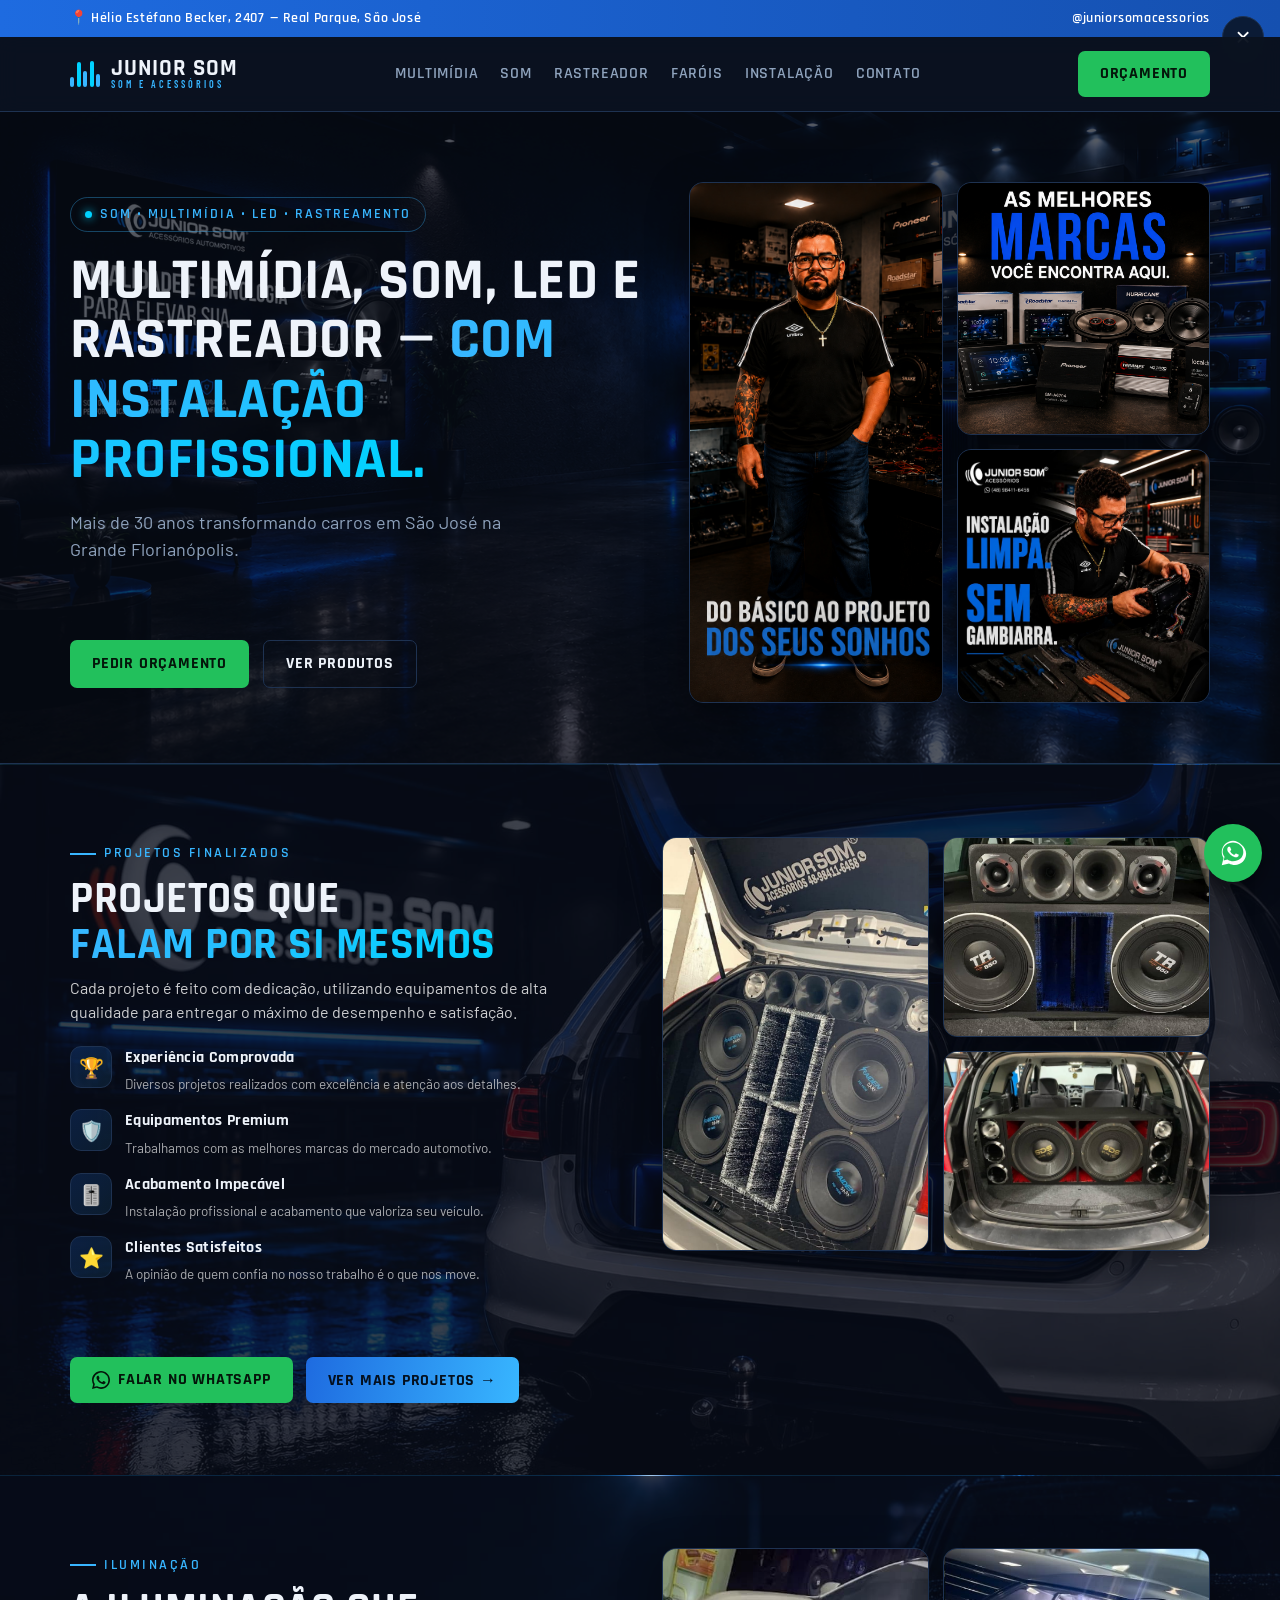
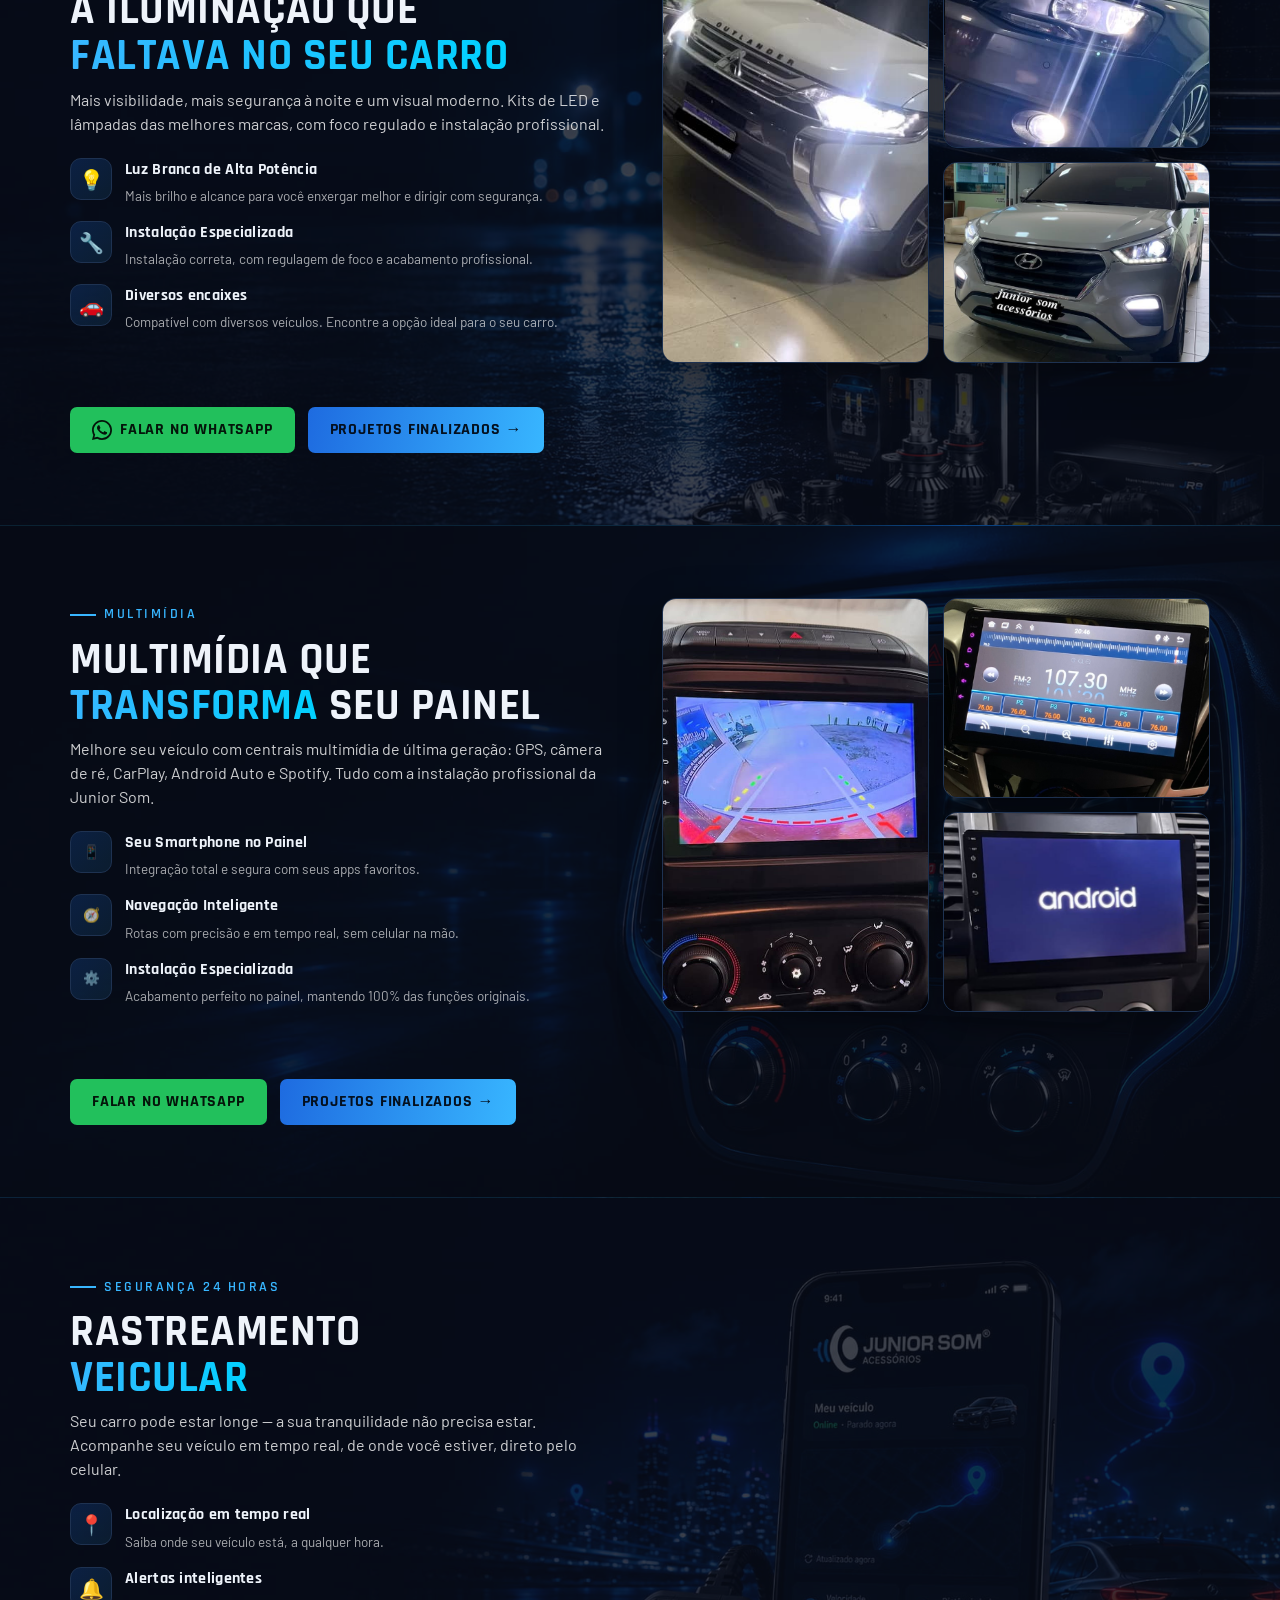
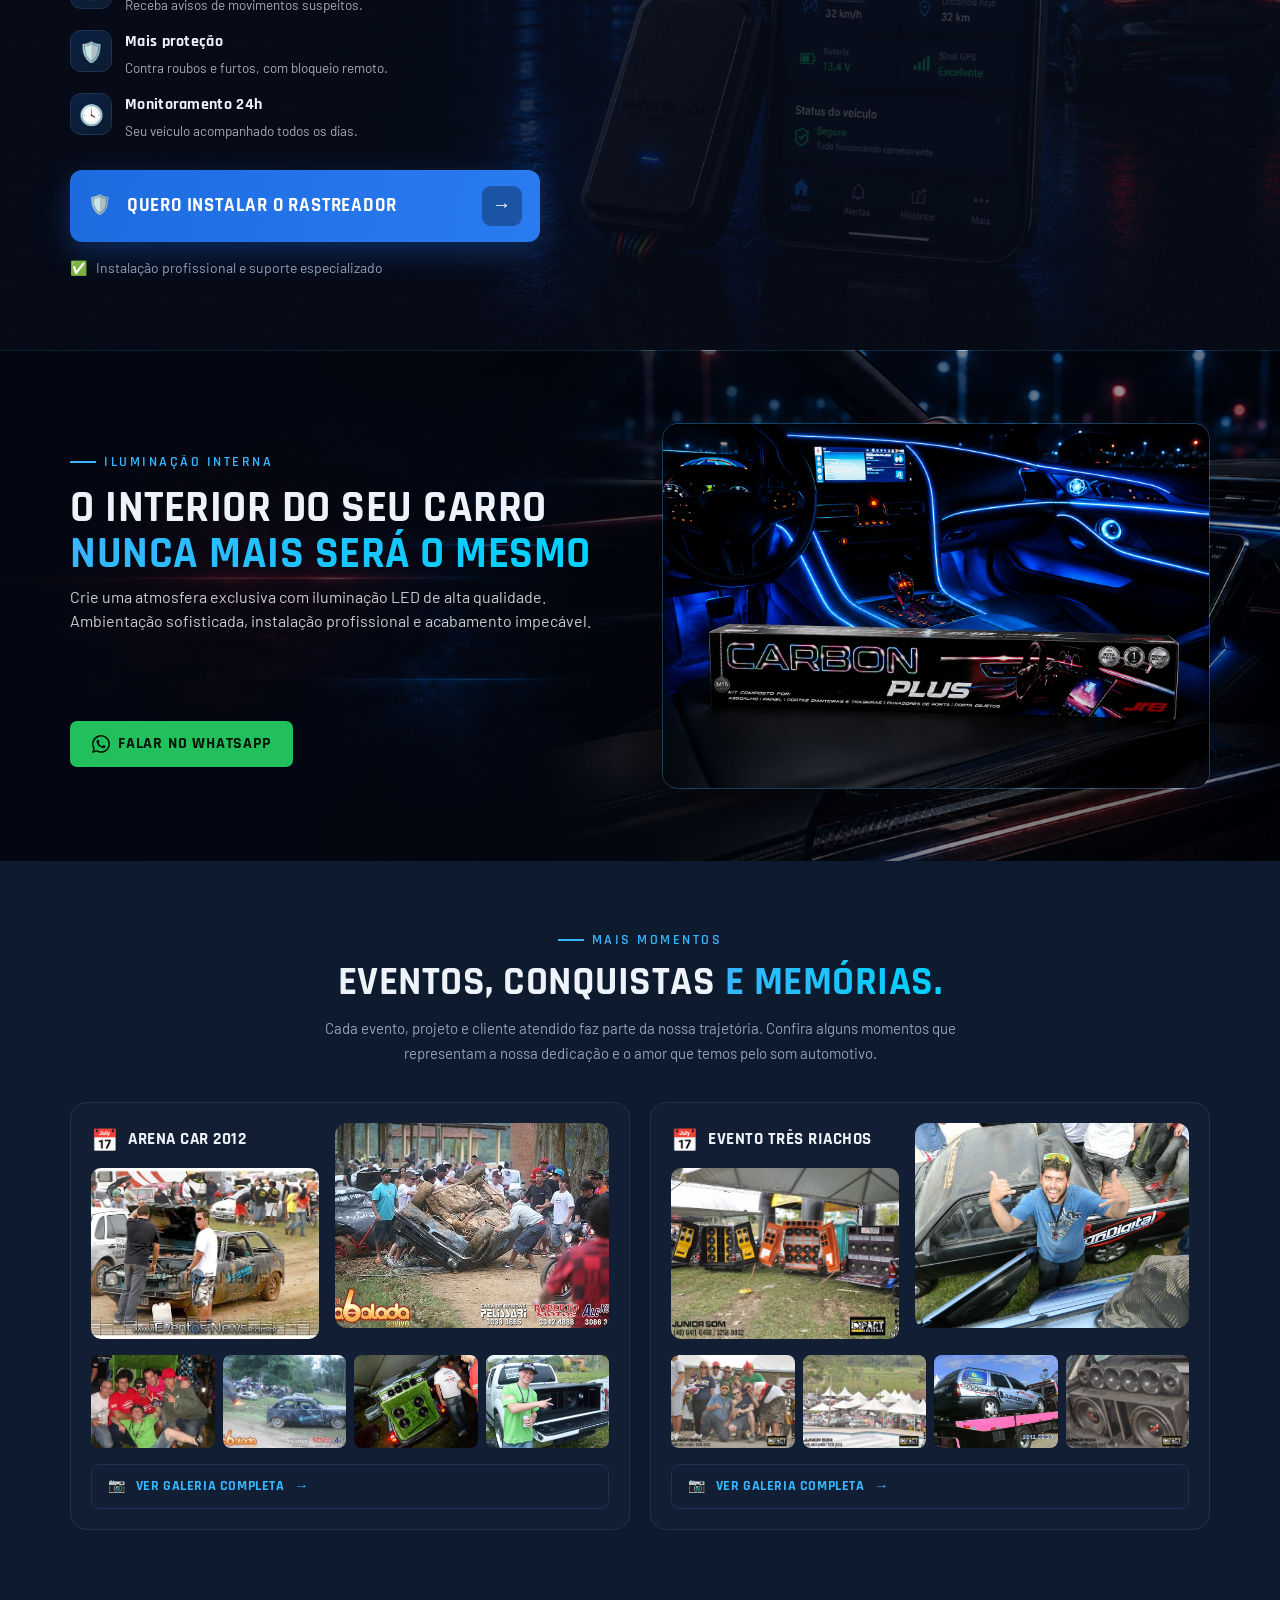
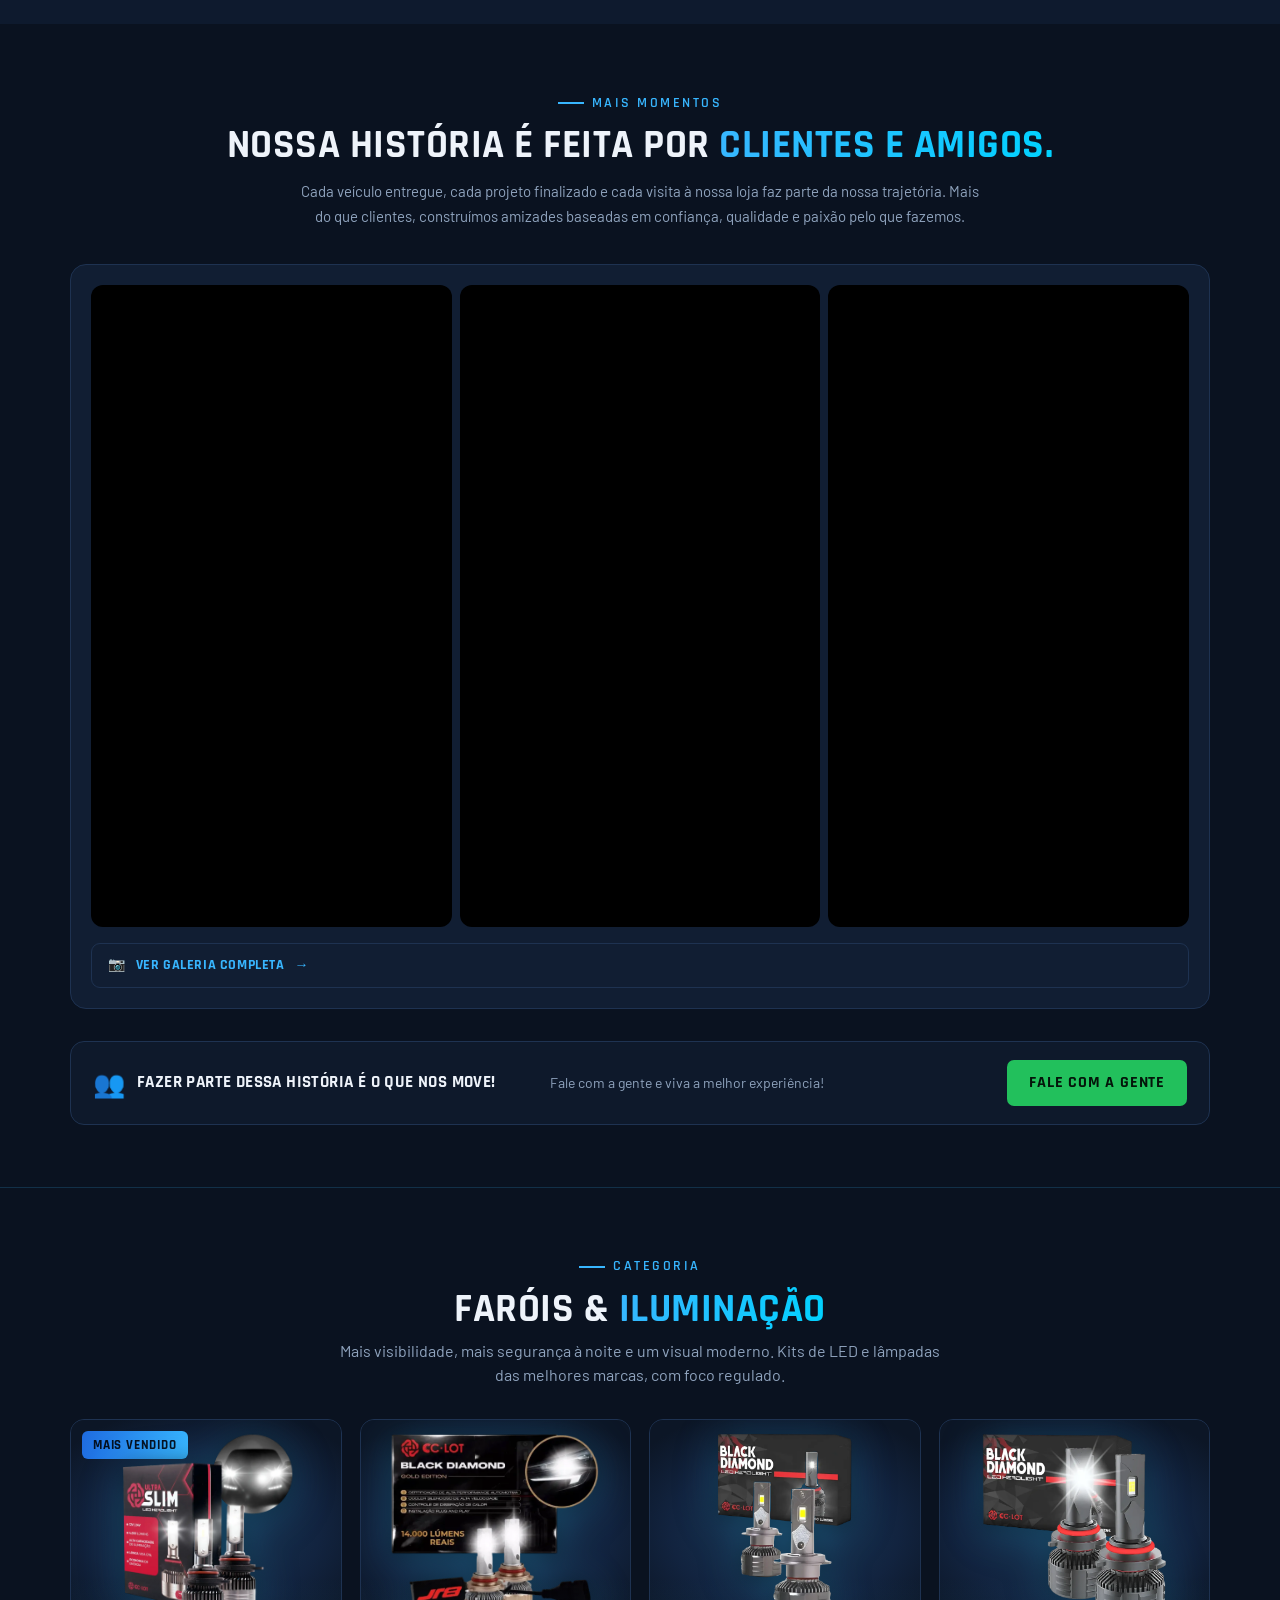
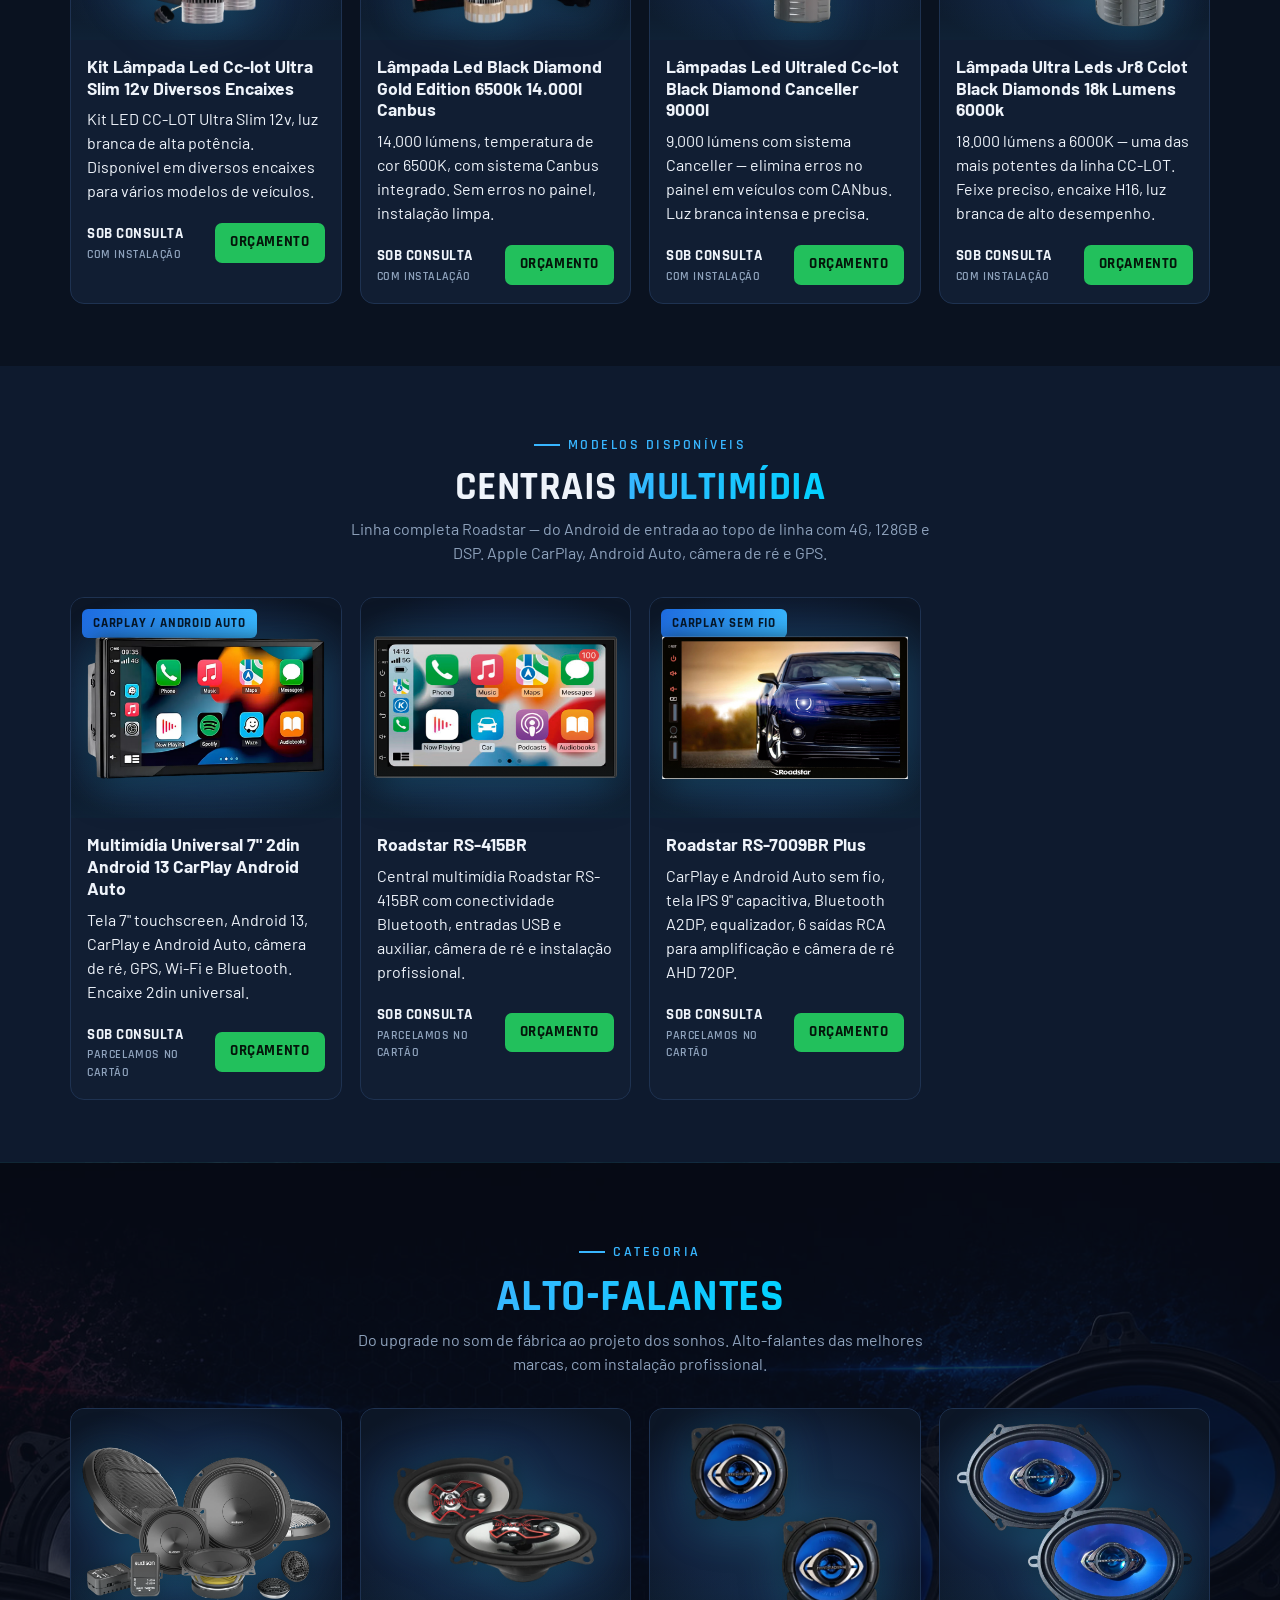
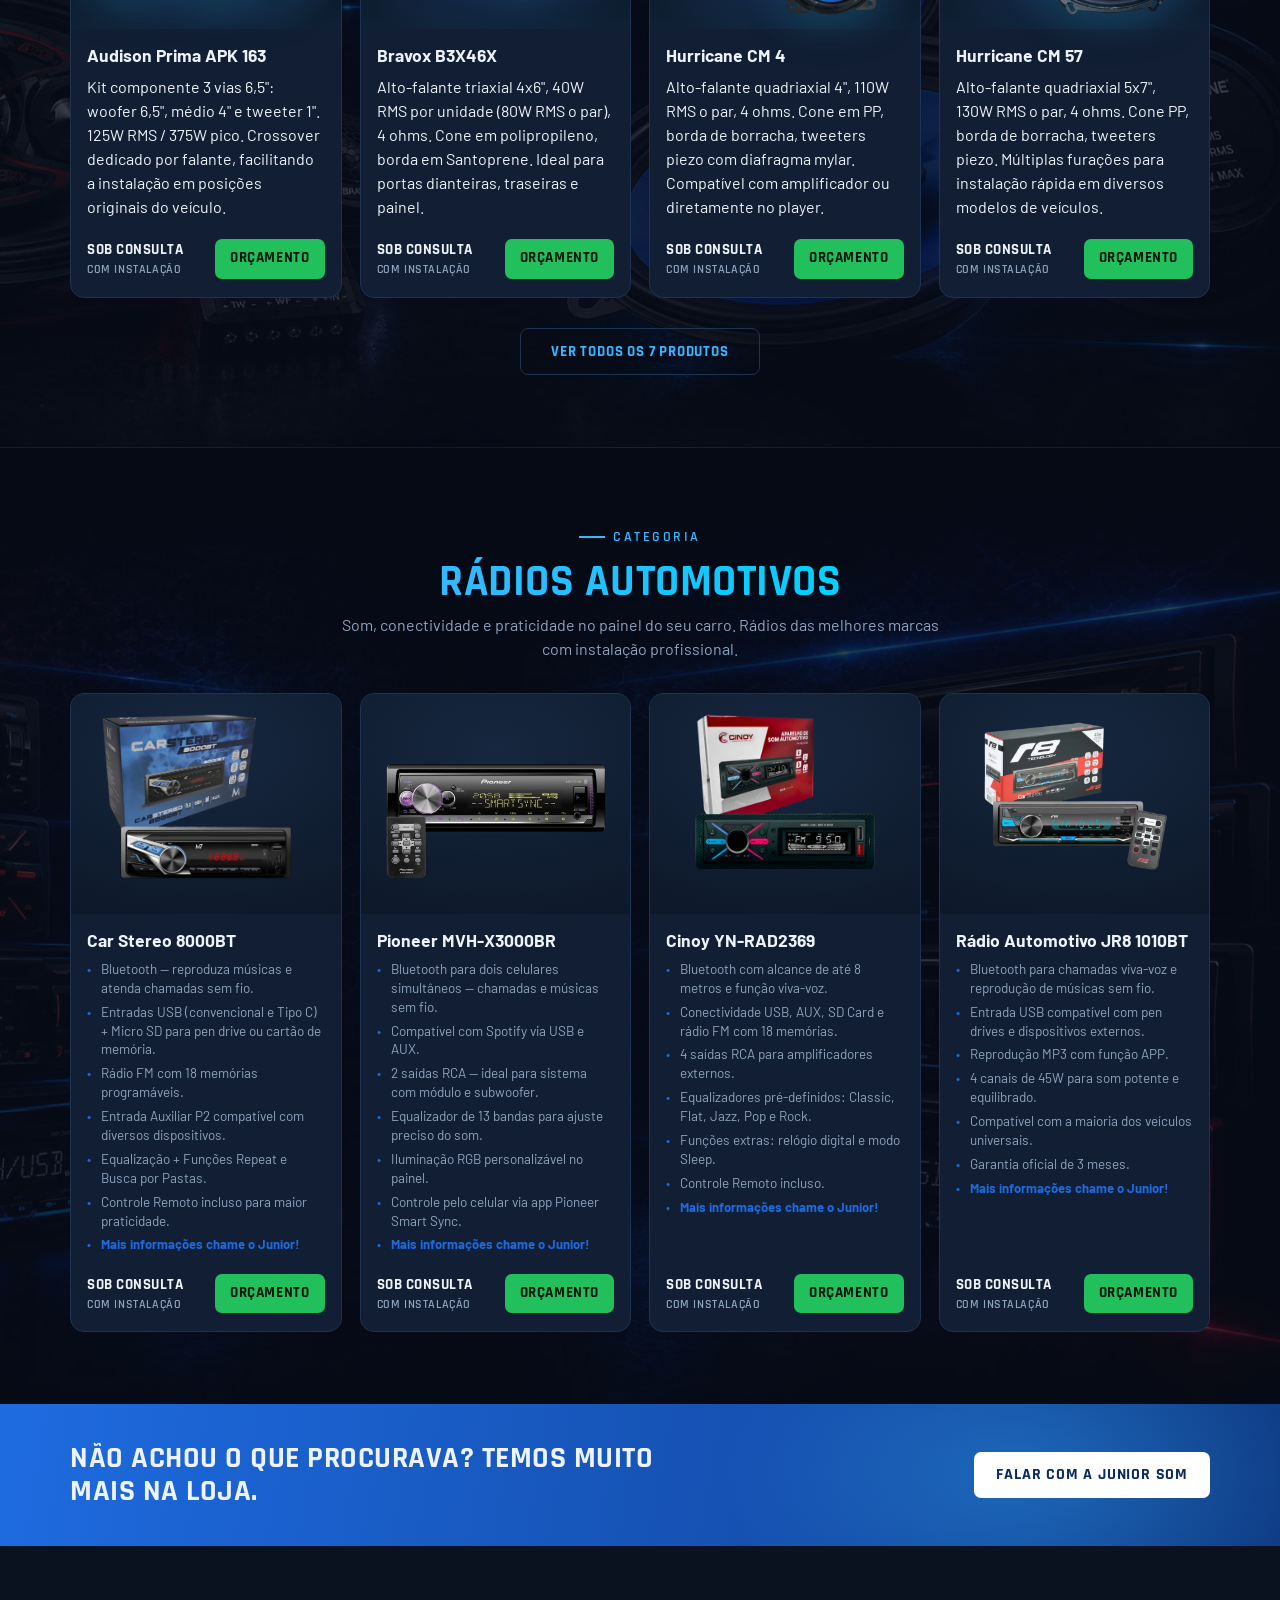
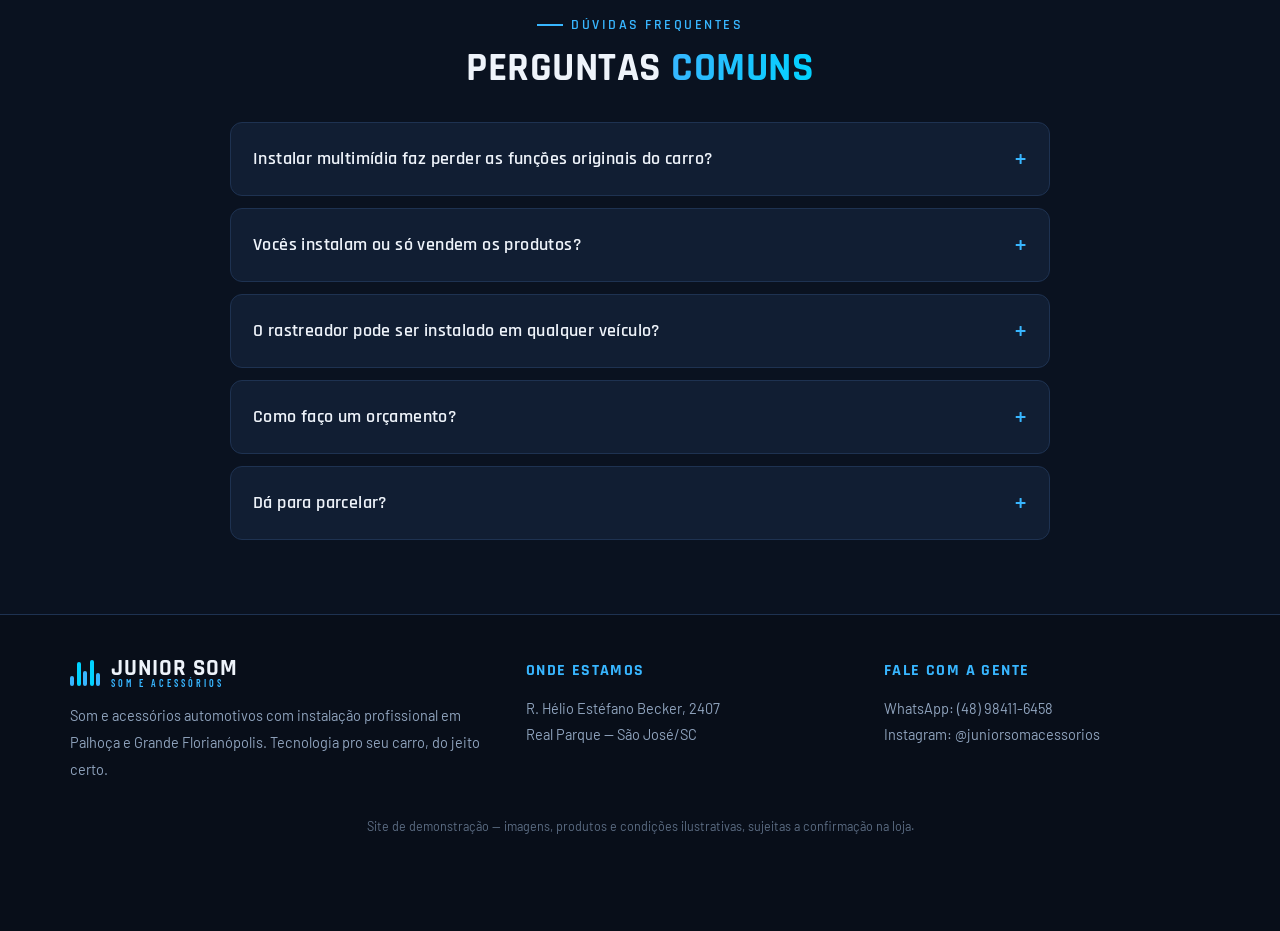
==== docs/index.html @ 49df4c87 "Add background image to som section" ====
<!DOCTYPE html>
<html lang="pt-BR">
<head>
<meta charset="UTF-8">
<meta name="viewport" content="width=device-width, initial-scale=1.0">
<title>Junior Som e Acessórios | Som, Multimídia, LED e Rastreamento — Palhoça/SC</title>
<link rel="preconnect" href="https://fonts.googleapis.com">
<link href="https://fonts.googleapis.com/css2?family=Barlow:wght@400;500;600;700&family=Barlow+Condensed:wght@500;600;700&family=Rajdhani:wght@500;600;700&display=swap" rel="stylesheet">
<link rel="stylesheet" href="assets/style.css">
</head>
<body>

<div class="topbar">
  <div class="wrap">
    <span class="tb-end">📍 Hélio Estéfano Becker, 2407<span class="tb-extra"> — Real Parque, São José</span></span>
    <a class="tb-insta" href="https://www.instagram.com/juniorsomacessorios/" target="_blank" rel="noopener">@juniorsomacessorios</a>
  </div>
</div>

<header>
  <div class="nav">
    <a class="logo" href="#" aria-label="Junior Som e Acessórios">
      <div class="eq" aria-hidden="true"><span></span><span></span><span></span><span></span><span></span></div>
      <div class="logo-txt">JUNIOR SOM<small>SOM E ACESSÓRIOS</small></div>
    </a>
    <nav class="nav-links">
      <a href="#multimidia">Multimídia</a>
      <a href="#som">Som</a>
      <a href="#rastreador">Rastreador</a>
      <a href="#farol">Faróis</a>
      <a href="#servicos">Instalação</a>
      <a href="#contato">Contato</a>
    </nav>
    <a class="btn btn-wpp" href="https://wa.me/5548984116458?text=Ol%C3%A1!%20Vi%20o%20site%20da%20Junior%20Som%20e%20quero%20um%20or%C3%A7amento." target="_blank" rel="noopener">Orçamento</a>
  </div>
</header>

<!-- HERO -->
<div class="hero" style="background-image:url('assets/img/hero-bg.jpg');background-size:cover;background-position:right center;">
  <div class="hero-bg" aria-hidden="true"></div>
  <div class="hero-in">
    <div>
      <span class="kicker">Som • Multimídia • LED • Rastreamento</span>
      <h1>Multimídia, som, LED e rastreador — <span class="grad">com instalação profissional.</span></h1>
      <p class="sub">Mais de 30 anos transformando carros em São José na Grande Florianópolis.</p>
    </div>
    <div class="hero-fotos" aria-hidden="true">
      <div class="ph"><img src="assets/img/img-01.jpg" alt=""></div>
      <div class="ph"><img src="assets/img/img-02.jpg" alt=""></div>
      <div class="ph"><img src="assets/img/img-03.jpg" alt=""></div>
    </div>
    <div class="hero-ctas">
      <a class="btn btn-wpp" href="https://wa.me/5548984116458?text=Ol%C3%A1!%20Quero%20fazer%20um%20or%C3%A7amento." target="_blank" rel="noopener">Pedir orçamento</a>
      <a class="btn btn-ghost" href="#multimidia">Ver produtos</a>
    </div>
  </div>
</div>



<!-- PROJETOS FINALIZADOS -->
<section id="projetos" class="pf-bg" style="background-image:url('assets/img/projetos-bg.jpg')">
  <div class="wrap">
    <div class="mm-hero" style="grid-template-columns:1fr 1fr;align-items:start">
      <div>
          <span class="sec-eyebrow">Projetos finalizados</span>
          <h2>Projetos que<br><em>falam por si mesmos</em></h2>
          <p class="mm-intro">Cada projeto é feito com dedicação, utilizando equipamentos de alta qualidade para entregar o máximo de desempenho e satisfação.</p>
          <ul class="mm-feats-list">
            <li><div class="mm-feat-ico">🏆</div><div><b>Experiência Comprovada</b><span>Diversos projetos realizados com excelência e atenção aos detalhes.</span></div></li>
            <li><div class="mm-feat-ico">🛡️</div><div><b>Equipamentos Premium</b><span>Trabalhamos com as melhores marcas do mercado automotivo.</span></div></li>
            <li><div class="mm-feat-ico">🎚️</div><div><b>Acabamento Impecável</b><span>Instalação profissional e acabamento que valoriza seu veículo.</span></div></li>
            <li><div class="mm-feat-ico">⭐</div><div><b>Clientes Satisfeitos</b><span>A opinião de quem confia no nosso trabalho é o que nos move.</span></div></li>
          </ul>
      </div>
      <div class="hero-fotos pj-fotos">
        <div class="ph"><img src="assets/img/projetos-3.jpg" alt="Projeto de som automotivo — Junior Som"></div>
        <div class="ph"><img src="assets/img/projetos-2.jpg" alt="Projeto de som automotivo — Junior Som"></div>
        <div class="ph"><img src="assets/img/projetos-1.jpg" alt="Projeto de som automotivo — Junior Som"></div>
      </div>
      <div class="mm-hero-ctas">
        <a class="btn btn-wpp" href="https://wa.me/5548984116458?text=Ol%C3%A1%21%20Quero%20um%20or%C3%A7amento%20para%20um%20projeto%20de%20som." target="_blank" rel="noopener">
          <svg width="18" height="18" viewBox="0 0 24 24" fill="currentColor"><path d="M17.472 14.382c-.297-.149-1.758-.867-2.03-.967-.273-.099-.471-.148-.67.15-.197.297-.767.966-.94 1.164-.173.199-.347.223-.644.075-.297-.15-1.255-.463-2.39-1.475-.883-.788-1.48-1.761-1.653-2.059-.173-.297-.018-.458.13-.606.134-.133.298-.347.446-.52.149-.174.198-.298.298-.497.099-.198.05-.371-.025-.52-.075-.149-.669-1.612-.916-2.207-.242-.579-.487-.5-.669-.51-.173-.008-.371-.01-.57-.01-.198 0-.52.074-.792.372-.272.297-1.04 1.016-1.04 2.479 0 1.462 1.065 2.875 1.213 3.074.149.198 2.096 3.2 5.077 4.487.709.306 1.262.489 1.694.625.712.227 1.36.195 1.871.118.571-.085 1.758-.719 2.006-1.413.248-.694.248-1.289.173-1.413-.074-.124-.272-.198-.57-.347z"/><path d="M12 0C5.373 0 0 5.373 0 12c0 2.136.565 4.14 1.543 5.874L0 24l6.334-1.51A11.956 11.956 0 0012 24c6.627 0 12-5.373 12-12S18.627 0 12 0zm0 21.818a9.818 9.818 0 01-5.013-1.38l-.36-.214-3.728.889.928-3.62-.234-.372A9.818 9.818 0 1112 21.818z"/></svg>
          Falar no WhatsApp
        </a>
        <button class="btn btn-azul" type="button" data-projetos-btn="som">Ver mais projetos →</button>
      </div>
    </div>
  </div>
</section>

<!-- ILUMINACAO HERO -->
<section class="pf-bg pf-bg-iluminacao" style="background-image:url('assets/img/iluminacao-bg.jpg')">
  <div class="wrap">
    <div class="mm-hero" style="grid-template-columns:1fr 1fr;align-items:start">
      <div>
          <span class="sec-eyebrow">Iluminação</span>
          <h2>A iluminação que<br><em>faltava no seu carro</em></h2>
          <p class="mm-intro">Mais visibilidade, mais segurança à noite e um visual moderno. Kits de LED e lâmpadas das melhores marcas, com foco regulado e instalação profissional.</p>
          <ul class="mm-feats-list">
            <li>
              <div class="mm-feat-ico">💡</div>
              <div><b>Luz Branca de Alta Potência</b><span>Mais brilho e alcance para você enxergar melhor e dirigir com segurança.</span></div>
            </li>
            <li>
              <div class="mm-feat-ico">🔧</div>
              <div><b>Instalação Especializada</b><span>Instalação correta, com regulagem de foco e acabamento profissional.</span></div>
            </li>
            <li>
              <div class="mm-feat-ico">🚗</div>
              <div><b>Diversos encaixes</b><span>Compatível com diversos veículos. Encontre a opção ideal para o seu carro.</span></div>
            </li>
          </ul>
      </div>
      <div class="hero-fotos pj-fotos">
        <div class="ph"><img src="assets/img/farol-hero-1.jpg" alt="Farol de LED instalado — Junior Som"></div>
        <div class="ph"><img src="assets/img/farol-hero-2.jpg" alt="Farol de LED instalado — Junior Som"></div>
        <div class="ph"><img src="assets/img/farol-hero-3.jpg" alt="Farol de LED instalado — Junior Som"></div>
      </div>
      <div class="mm-hero-ctas">
        <a class="btn btn-wpp" href="https://wa.me/5548984116458?text=Ol%C3%A1%21%20Quero%20um%20or%C3%A7amento%20de%20far%C3%B3is%20de%20LED." target="_blank" rel="noopener">
          <svg width="20" height="20" viewBox="0 0 24 24" fill="currentColor"><path d="M17.472 14.382c-.297-.149-1.758-.867-2.03-.967-.273-.099-.471-.148-.67.15-.197.297-.767.966-.94 1.164-.173.199-.347.223-.644.075-.297-.15-1.255-.463-2.39-1.475-.883-.788-1.48-1.761-1.653-2.059-.173-.297-.018-.458.13-.606.134-.133.298-.347.446-.52.149-.174.198-.298.298-.497.099-.198.05-.371-.025-.52-.075-.149-.669-1.612-.916-2.207-.242-.579-.487-.5-.669-.51-.173-.008-.371-.01-.57-.01-.198 0-.52.074-.792.372-.272.297-1.04 1.016-1.04 2.479 0 1.462 1.065 2.875 1.213 3.074.149.198 2.096 3.2 5.077 4.487.709.306 1.262.489 1.694.625.712.227 1.36.195 1.871.118.571-.085 1.758-.719 2.006-1.413.248-.694.248-1.289.173-1.413-.074-.124-.272-.198-.57-.347z"/><path d="M12 0C5.373 0 0 5.373 0 12c0 2.136.565 4.14 1.543 5.874L0 24l6.334-1.51A11.956 11.956 0 0012 24c6.627 0 12-5.373 12-12S18.627 0 12 0zm0 21.818a9.818 9.818 0 01-5.013-1.38l-.36-.214-3.728.889.928-3.62-.234-.372A9.818 9.818 0 1112 21.818z"/></svg>
          Falar no WhatsApp
        </a>
        <button class="btn btn-azul" type="button" data-projetos-btn="farol">Projetos finalizados →</button>
      </div>
    </div>
  </div>
</section>

<!-- MULTIMIDIA HERO -->
<section class="pf-bg pf-bg-multimidia" style="background-image:url('assets/img/multimidia-bg.jpg')">
  <div class="wrap">
    <div class="mm-hero" style="grid-template-columns:1fr 1fr;align-items:start">
      <div>
        <span class="sec-eyebrow">Multimídia</span>
        <h2>Multimídia que<br><em>transforma</em> seu painel</h2>
        <p class="mm-intro">Melhore seu veículo com centrais multimídia de última geração: GPS, câmera de ré, CarPlay, Android Auto e Spotify. Tudo com a instalação profissional da Junior Som.</p>
        <ul class="mm-feats-list">
          <li>
            <span class="mm-feat-ico" aria-hidden="true">📱</span>
            <div><b>Seu Smartphone no Painel</b><span>Integração total e segura com seus apps favoritos.</span></div>
          </li>
          <li>
            <span class="mm-feat-ico" aria-hidden="true">🧭</span>
            <div><b>Navegação Inteligente</b><span>Rotas com precisão e em tempo real, sem celular na mão.</span></div>
          </li>
          <li>
            <span class="mm-feat-ico" aria-hidden="true">⚙️</span>
            <div><b>Instalação Especializada</b><span>Acabamento perfeito no painel, mantendo 100% das funções originais.</span></div>
          </li>
        </ul>
      </div>
      <div class="hero-fotos pj-fotos">
        <div class="ph"><img src="assets/img/multimidia-hero-1.jpg" alt="Central multimídia instalada — Junior Som"></div>
        <div class="ph"><img src="assets/img/multimidia-hero-2.jpg" alt="Central multimídia instalada — Junior Som"></div>
        <div class="ph"><img src="assets/img/multimidia-hero-3.jpg" alt="Central multimídia instalada — Junior Som"></div>
      </div>
      <div class="mm-hero-ctas">
        <a class="btn btn-wpp" href="https://wa.me/5548984116458?text=Ol%C3%A1%21%20Quero%20saber%20mais%20sobre%20centrais%20multim%C3%ADdia." target="_blank" rel="noopener">Falar no WhatsApp</a>
        <button class="btn btn-azul" type="button" data-projetos-btn="multimidia">Projetos finalizados →</button>
      </div>
    </div>
  </div>
</section>

<!-- RASTREADOR EM DESTAQUE -->
<section id="rastreador" class="pf-bg" style="background-image:url('assets/img/rastreador-bg.jpg')">
  <div class="wrap">
    <div class="mm-hero" style="grid-template-columns:1fr 1fr">
      <div>
        <span class="sec-eyebrow">Segurança 24 horas</span>
        <h2>Rastreamento<br><em>veicular</em></h2>
        <p class="mm-intro">Seu carro pode estar longe — a sua tranquilidade não precisa estar. Acompanhe seu veículo em tempo real, de onde você estiver, direto pelo celular.</p>
        <ul class="mm-feats-list">
          <li>
            <div class="mm-feat-ico">📍</div>
            <div><b>Localização em tempo real</b><span>Saiba onde seu veículo está, a qualquer hora.</span></div>
          </li>
          <li>
            <div class="mm-feat-ico">🔔</div>
            <div><b>Alertas inteligentes</b><span>Receba avisos de movimentos suspeitos.</span></div>
          </li>
          <li>
            <div class="mm-feat-ico">🛡️</div>
            <div><b>Mais proteção</b><span>Contra roubos e furtos, com bloqueio remoto.</span></div>
          </li>
          <li>
            <div class="mm-feat-ico">🕓</div>
            <div><b>Monitoramento 24h</b><span>Seu veículo acompanhado todos os dias.</span></div>
          </li>
        </ul>
        <div class="mm-hero-ctas">
          <a class="btn-rastro" href="https://wa.me/5548984116458?text=Ol%C3%A1!%20Quero%20instalar%20o%20rastreador%20no%20meu%20ve%C3%ADculo." target="_blank" rel="noopener">
            <span aria-hidden="true">🛡️</span>
            <span class="br-txt">Quero instalar o rastreador</span>
            <span class="br-seta" aria-hidden="true">→</span>
          </a>
        </div>
        <p class="rastro-nota"><span aria-hidden="true">✅</span> Instalação profissional e suporte especializado</p>
      </div>
      <div></div>
    </div>
  </div>
</section>

<!-- ILUMINACAO INTERNA -->
<section class="pf-bg pf-bg-ilum-interna" style="background-image:url('assets/img/ilum-interna-bg.jpg')">
  <div class="wrap">
    <div class="mm-hero" style="grid-template-columns:1fr 1fr;align-items:center">
      <div>
        <span class="sec-eyebrow">Iluminação Interna</span>
        <h2>O interior do seu carro<br><em>nunca mais será o mesmo</em></h2>
        <p class="mm-intro">Crie uma atmosfera exclusiva com iluminação LED de alta qualidade. Ambientação sofisticada, instalação profissional e acabamento impecável.</p>
      </div>
      <div class="mm-hero-foto ilum-produto-foto">
        <img src="assets/img/carbon-plus-jr8.jpg" alt="Kit Carbon Plus JR8 — Iluminação Interna Automotiva">
      </div>
      <div class="mm-hero-ctas">
        <a class="btn btn-wpp" href="https://wa.me/5548984116458?text=Ol%C3%A1%21%20Quero%20saber%20mais%20sobre%20ilumina%C3%A7%C3%A3o%20interna." target="_blank" rel="noopener">
          <svg width="18" height="18" viewBox="0 0 24 24" fill="currentColor"><path d="M17.472 14.382c-.297-.149-1.758-.867-2.03-.967-.273-.099-.471-.148-.67.15-.197.297-.767.966-.94 1.164-.173.199-.347.223-.644.075-.297-.15-1.255-.463-2.39-1.475-.883-.788-1.48-1.761-1.653-2.059-.173-.297-.018-.458.13-.606.134-.133.298-.347.446-.52.149-.174.198-.298.298-.497.099-.198.05-.371-.025-.52-.075-.149-.669-1.612-.916-2.207-.242-.579-.487-.5-.669-.51-.173-.008-.371-.01-.57-.01-.198 0-.52.074-.792.372-.272.297-1.04 1.016-1.04 2.479 0 1.462 1.065 2.875 1.213 3.074.149.198 2.096 3.2 5.077 4.487.709.306 1.262.489 1.694.625.712.227 1.36.195 1.871.118.571-.085 1.758-.719 2.006-1.413.248-.694.248-1.289.173-1.413-.074-.124-.272-.198-.57-.347z"/><path d="M12 0C5.373 0 0 5.373 0 12c0 2.136.565 4.14 1.543 5.874L0 24l6.334-1.51A11.956 11.956 0 0012 24c6.627 0 12-5.373 12-12S18.627 0 12 0zm0 21.818a9.818 9.818 0 01-5.013-1.38l-.36-.214-3.728.889.928-3.62-.234-.372A9.818 9.818 0 1112 21.818z"/></svg>
          Falar no WhatsApp
        </a>
      </div>
    </div>
  </div>
</section>

<!-- TRAJETORIA EVENTOS -->
<section id="servicos" class="alt">
  <div class="wrap">
    <div class="momento-head" style="grid-template-columns:1fr;text-align:center;margin-bottom:36px">
      <div>
        <span class="sec-eyebrow" style="justify-content:center">Mais momentos</span>
        <h2>Eventos, conquistas <em>e memórias.</em></h2>
        <p class="momento-head-desc" style="max-width:680px;margin:12px auto 0">Cada evento, projeto e cliente atendido faz parte da nossa trajetória. Confira alguns momentos que representam a nossa dedicação e o amor que temos pelo som automotivo.</p>
      </div>
    </div>
    <div class="momento-grid">
      <div class="momento-card">
        <div class="momento-card-top">
          <div class="momento-card-left">
            <div class="momento-ico-titulo"><span>📅</span><b>Arena Car 2012</b></div>
            <div style="border-radius:10px;overflow:hidden;margin-top:10px;aspect-ratio:4/3;background:var(--card2)"><img src="assets/img/arena-card.jpg" alt="Arena Car 2012 — Junior Som" loading="lazy" style="width:100%;height:100%;object-fit:cover;display:block" onerror="this.parentElement.style.display='none'"></div>
          </div>
          <div class="momento-hero-foto"><img src="assets/img/arena-hero.jpg" alt="Arena Car 2012 — Junior Som" loading="lazy" onerror="this.style.display='none'"></div>
        </div>
        <div class="momento-thumbs">
          <div class="momento-thumb"><img src="assets/img/arena-1.jpg" alt="" loading="lazy"></div>
          <div class="momento-thumb"><img src="assets/img/arena-2.jpg" alt="" loading="lazy"></div>
          <div class="momento-thumb"><img src="assets/img/arena-3.jpg" alt="" loading="lazy"></div>
          <div class="momento-thumb"><img src="assets/img/arena-4.jpg" alt="" loading="lazy"></div>
        </div>
        <a class="momento-btn" href="https://www.facebook.com/media/set/?set=a.427371180617803&type=3" target="_blank" rel="noopener"><span aria-hidden="true">📷</span> Ver galeria completa <span aria-hidden="true">→</span></a>
      </div>
      <div class="momento-card">
        <div class="momento-card-top">
          <div class="momento-card-left">
            <div class="momento-ico-titulo"><span>📅</span><b>Evento Três Riachos</b></div>
            <div style="border-radius:10px;overflow:hidden;margin-top:10px;aspect-ratio:4/3;background:var(--card2)"><img src="assets/img/riachos-card.jpg" alt="Evento Três Riachos — Junior Som" loading="lazy" style="width:100%;height:100%;object-fit:cover;display:block" onerror="this.parentElement.style.display='none'"></div>
          </div>
          <div class="momento-hero-foto"><img src="assets/img/riachos-hero.jpg" alt="Evento Três Riachos — Junior Som" loading="lazy" onerror="this.style.display='none'"></div>
        </div>
        <div class="momento-thumbs">
          <div class="momento-thumb"><img src="assets/img/riachos-1.jpg" alt="" loading="lazy"></div>
          <div class="momento-thumb"><img src="assets/img/riachos-2.jpg" alt="" loading="lazy"></div>
          <div class="momento-thumb"><img src="assets/img/riachos-3.jpg" alt="" loading="lazy"></div>
          <div class="momento-thumb"><img src="assets/img/riachos-4.jpg" alt="" loading="lazy"></div>
        </div>
        <a class="momento-btn" href="https://www.facebook.com/media/set/?set=a.466717823349805&type=3" target="_blank" rel="noopener"><span aria-hidden="true">📷</span> Ver galeria completa <span aria-hidden="true">→</span></a>
      </div>
    </div>
  </div>
</section>

<!-- TRAJETORIA CLIENTES E LOJA -->
<section id="trajetoria2">
  <div class="wrap">
    <div class="momento-head" style="grid-template-columns:1fr;text-align:center;margin-bottom:36px">
      <div>
        <span class="sec-eyebrow" style="justify-content:center">Mais momentos</span>
        <h2>Nossa história é feita por <em>clientes e amigos.</em></h2>
        <p class="momento-head-desc" style="max-width:680px;margin:12px auto 0">Cada veículo entregue, cada projeto finalizado e cada visita à nossa loja faz parte da nossa trajetória. Mais do que clientes, construímos amizades baseadas em confiança, qualidade e paixão pelo que fazemos.</p>
      </div>
    </div>
    <div class="momento-grid" style="grid-template-columns:1fr">
      <div class="momento-card">
        <div class="video-grid">
          <div style="position:relative;aspect-ratio:9/16;border-radius:12px;overflow:hidden;background:#000">
            <iframe src="https://www.youtube.com/embed/XsbL_yCa9WA?rel=0" title="Nossa Loja — Junior Som" allow="accelerometer; autoplay; clipboard-write; encrypted-media; gyroscope; picture-in-picture" allowfullscreen style="position:absolute;inset:0;width:100%;height:100%;border:0;"></iframe>
          </div>
          <div style="position:relative;aspect-ratio:9/16;border-radius:12px;overflow:hidden;background:#000">
            <iframe src="https://www.youtube.com/embed/Jyd4nM0I3tU?rel=0" title="Nossa Loja — Junior Som" allow="accelerometer; autoplay; clipboard-write; encrypted-media; gyroscope; picture-in-picture" allowfullscreen style="position:absolute;inset:0;width:100%;height:100%;border:0;"></iframe>
          </div>
          <div style="position:relative;aspect-ratio:9/16;border-radius:12px;overflow:hidden;background:#000">
            <iframe src="https://www.youtube.com/embed/8TwLwXA4VNg?rel=0" title="Nossa Loja — Junior Som" allow="accelerometer; autoplay; clipboard-write; encrypted-media; gyroscope; picture-in-picture" allowfullscreen style="position:absolute;inset:0;width:100%;height:100%;border:0;"></iframe>
          </div>
        </div>
        <a class="momento-btn" href="https://wa.me/5548984116458?text=Quero%20conhecer%20mais%20sobre%20a%20Junior%20Som." target="_blank" rel="noopener"><span aria-hidden="true">📷</span> Ver galeria completa <span aria-hidden="true">→</span></a>
      </div>
    </div>
    <div class="momento-cta">
      <div class="momento-cta-left"><span aria-hidden="true">👥</span><b>Fazer parte dessa história é o que nos move!</b></div>
      <p class="momento-cta-mid">Fale com a gente e viva a melhor experiência!</p>
      <a class="btn btn-wpp" href="https://wa.me/5548984116458" target="_blank" rel="noopener">Fale com a gente</a>
    </div>
  </div>
</section>

<!-- FAROIS -->
<section id="farol" class="catalogo" style="border-top:1px solid rgba(56,182,255,.18)">
  <div class="wrap">
    <div class="sec-head" style="text-align:center">
      <span class="sec-eyebrow" style="justify-content:center">Categoria</span>
      <h2>Faróis & <em>iluminação</em></h2>
      <p style="margin:8px auto 0">Mais visibilidade, mais segurança à noite e um visual moderno. Kits de LED e lâmpadas das melhores marcas, com foco regulado.</p>
    </div>
    <div class="grid">
      <div class="card">
        <div class="foto"><span class="badge azul">Mais vendido</span><img src="assets/img/Kit Lampada Led Cc-lot Ultra Slim 12v Diversos Encaixes.jpg" alt="Kit Lâmpada Led Cc-lot Ultra Slim 12v Diversos Encaixes" loading="lazy"></div>
        <div class="info">
          <h3>Kit Lâmpada Led Cc-lot Ultra Slim 12v Diversos Encaixes</h3>
          <p class="desc">Kit LED CC-LOT Ultra Slim 12v, luz branca de alta potência. Disponível em diversos encaixes para vários modelos de veículos.</p>
          <div class="acao"><span class="preco">Sob consulta<small>com instalação</small></span><a class="btn-mini" href="https://wa.me/5548984116458?text=Ol%C3%A1%21%20Quero%20um%20or%C3%A7amento%20%E2%80%94%20Kit%20L%C3%A2mpada%20Led%20Cc-lot%20Ultra%20Slim." target="_blank" rel="noopener">Orçamento</a></div>
        </div>
      </div>
      <div class="card">
        <div class="foto"><img src="assets/img/Lampada Led Black Diamond Gold Edition 6500k 14000l Canbus.jpg" alt="Lâmpada Led Black Diamond Gold Edition 6500k 14.000l Canbus" loading="lazy"></div>
        <div class="info">
          <h3>Lâmpada Led Black Diamond Gold Edition 6500k 14.000l Canbus</h3>
          <p class="desc">14.000 lúmens, temperatura de cor 6500K, com sistema Canbus integrado. Sem erros no painel, instalação limpa.</p>
          <div class="acao"><span class="preco">Sob consulta<small>com instalação</small></span><a class="btn-mini" href="https://wa.me/5548984116458?text=Ol%C3%A1%21%20Quero%20um%20or%C3%A7amento%20%E2%80%94%20L%C3%A2mpada%20Led%20Black%20Diamond%20Gold%20Edition%206500k." target="_blank" rel="noopener">Orçamento</a></div>
        </div>
      </div>
      <div class="card">
        <div class="foto"><img src="assets/img/Lampadas Led Ultraled Cc-lot Black Diamond Canceller 9000l.jpg" alt="Lâmpadas Led Ultraled Cc-lot Black Diamond Canceller 9000l" loading="lazy"></div>
        <div class="info">
          <h3>Lâmpadas Led Ultraled Cc-lot Black Diamond Canceller 9000l</h3>
          <p class="desc">9.000 lúmens com sistema Canceller — elimina erros no painel em veículos com CANbus. Luz branca intensa e precisa.</p>
          <div class="acao"><span class="preco">Sob consulta<small>com instalação</small></span><a class="btn-mini" href="https://wa.me/5548984116458?text=Ol%C3%A1%21%20Quero%20um%20or%C3%A7amento%20%E2%80%94%20L%C3%A2mpada%20Ultraled%20Cc-lot%20Black%20Diamond%20Canceller." target="_blank" rel="noopener">Orçamento</a></div>
        </div>
      </div>
      <div class="card">
        <div class="foto"><img src="assets/img/Lampada Ultra Leds Jr8 Cclot Black Diamonds 18k Lumens 6000k.jpg" alt="Lâmpada Ultra Leds Jr8 Cclot Black Diamonds 18k Lumens 6000k" loading="lazy"></div>
        <div class="info">
          <h3>Lâmpada Ultra Leds Jr8 Cclot Black Diamonds 18k Lumens 6000k</h3>
          <p class="desc">18.000 lúmens a 6000K — uma das mais potentes da linha CC-LOT. Feixe preciso, encaixe H16, luz branca de alto desempenho.</p>
          <div class="acao"><span class="preco">Sob consulta<small>com instalação</small></span><a class="btn-mini" href="https://wa.me/5548984116458?text=Ol%C3%A1%21%20Quero%20um%20or%C3%A7amento%20%E2%80%94%20L%C3%A2mpada%20Ultra%20Leds%20Jr8%20Cclot%20Black%20Diamonds%2018k." target="_blank" rel="noopener">Orçamento</a></div>
        </div>
      </div>
    </div>
  </div>
</section>


<!-- MULTIMIDIA PRODUTOS -->
<section id="multimidia" class="alt catalogo">
  <div class="wrap">
    <div class="sec-head" style="text-align:center">
      <span class="sec-eyebrow" style="justify-content:center">Modelos disponíveis</span>
      <h2>Centrais <em>multimídia</em></h2>
      <p class="mm-intro" style="margin:8px auto 0">Linha completa Roadstar — do Android de entrada ao topo de linha com 4G, 128GB e DSP. Apple CarPlay, Android Auto, câmera de ré e GPS.</p>
    </div>
    <div class="grid" id="mm-grid">
      <div class="card">
        <div class="foto"><span class="badge azul">CarPlay / Android Auto</span><img src="assets/img/Multimidia Universal 7' 2din Android 13 Carplay Android Auto.jpg" alt="Multimídia Universal 7' 2din Android 13 CarPlay Android Auto" loading="lazy"></div>
        <div class="info">
          <h3>Multimídia Universal 7" 2din Android 13 CarPlay Android Auto</h3>
          <p class="desc">Tela 7" touchscreen, Android 13, CarPlay e Android Auto, câmera de ré, GPS, Wi-Fi e Bluetooth. Encaixe 2din universal.</p>
          <div class="acao"><span class="preco">Sob consulta<small>parcelamos no cartão</small></span><a class="btn-mini" href="https://wa.me/5548984116458?text=Ol%C3%A1%21%20Quero%20um%20or%C3%A7amento%20da%20Multim%C3%ADdia%20Universal%207%22%202din%20Android%2013%20CarPlay." target="_blank" rel="noopener">Orçamento</a></div>
        </div>
      </div>
      <div class="card">
        <div class="foto"><img src="assets/img/Roadstar RS-415BR.jpg" alt="Roadstar RS-415BR" loading="lazy"></div>
        <div class="info">
          <h3>Roadstar RS-415BR</h3>
          <p class="desc">Central multimídia Roadstar RS-415BR com conectividade Bluetooth, entradas USB e auxiliar, câmera de ré e instalação profissional.</p>
          <div class="acao"><span class="preco">Sob consulta<small>parcelamos no cartão</small></span><a class="btn-mini" href="https://wa.me/5548984116458?text=Ol%C3%A1%21%20Quero%20um%20or%C3%A7amento%20da%20Roadstar%20RS-415BR." target="_blank" rel="noopener">Orçamento</a></div>
        </div>
      </div>
      <div class="card">
        <div class="foto"><span class="badge azul">CarPlay sem fio</span><img src="assets/img/Roadstar RS-7009BR Plus.jpg" alt="Roadstar RS-7009BR Plus" loading="lazy"></div>
        <div class="info">
          <h3>Roadstar RS-7009BR Plus</h3>
          <p class="desc">CarPlay e Android Auto sem fio, tela IPS 9" capacitiva, Bluetooth A2DP, equalizador, 6 saídas RCA para amplificação e câmera de ré AHD 720P.</p>
          <div class="acao"><span class="preco">Sob consulta<small>parcelamos no cartão</small></span><a class="btn-mini" href="https://wa.me/5548984116458?text=Ol%C3%A1%21%20Quero%20um%20or%C3%A7amento%20da%20Roadstar%20RS-7009BR%20Plus." target="_blank" rel="noopener">Orçamento</a></div>
        </div>
      </div>
    </div>
  </div>
</section>

<section id="som" class="catalogo pf-bg" style="background-image:url('assets/img/som-bg.jpg')">
  <div class="wrap">
    <div class="sec-head" style="text-align:center;margin-bottom:32px">
      <span class="sec-eyebrow" style="justify-content:center">Categoria</span>
      <h2><em>Alto-falantes</em></h2>
      <p style="margin:8px auto 0;max-width:600px">Do upgrade no som de fábrica ao projeto dos sonhos. Alto-falantes das melhores marcas, com instalação profissional.</p>
    </div>
    <div class="grid">
      <div class="card">
        <div class="foto"><img src="assets/img/Audison Prima APK 163.jpg" alt="Audison Prima APK 163" loading="lazy"></div>
        <div class="info">
          <h3>Audison Prima APK 163</h3>
          <p class="desc">Kit componente 3 vias 6,5": woofer 6,5", médio 4" e tweeter 1". 125W RMS / 375W pico. Crossover dedicado por falante, facilitando a instalação em posições originais do veículo.</p>
          <div class="acao"><span class="preco">Sob consulta<br><small>com instalação</small></span><a class="btn-mini" href="https://wa.me/5548984116458?text=Ol%C3%A1%21%20Quero%20um%20or%C3%A7amento%20%E2%80%94%20Audison%20Prima%20APK%20163." target="_blank" rel="noopener">Orçamento</a></div>
        </div>
      </div>
      <div class="card">
        <div class="foto"><img src="assets/img/Hurricane B3X46X.jpg" alt="Bravox B3X46X" loading="lazy"></div>
        <div class="info">
          <h3>Bravox B3X46X</h3>
          <p class="desc">Alto-falante triaxial 4x6", 40W RMS por unidade (80W RMS o par), 4 ohms. Cone em polipropileno, borda em Santoprene. Ideal para portas dianteiras, traseiras e painel.</p>
          <div class="acao"><span class="preco">Sob consulta<br><small>com instalação</small></span><a class="btn-mini" href="https://wa.me/5548984116458?text=Ol%C3%A1%21%20Quero%20um%20or%C3%A7amento%20%E2%80%94%20Bravox%20B3X46X." target="_blank" rel="noopener">Orçamento</a></div>
        </div>
      </div>
      <div class="card">
        <div class="foto"><img src="assets/img/Hurricane CM 4.jpg" alt="Hurricane CM 4" loading="lazy"></div>
        <div class="info">
          <h3>Hurricane CM 4</h3>
          <p class="desc">Alto-falante quadriaxial 4", 110W RMS o par, 4 ohms. Cone em PP, borda de borracha, tweeters piezo com diafragma mylar. Compatível com amplificador ou diretamente no player.</p>
          <div class="acao"><span class="preco">Sob consulta<br><small>com instalação</small></span><a class="btn-mini" href="https://wa.me/5548984116458?text=Ol%C3%A1%21%20Quero%20um%20or%C3%A7amento%20%E2%80%94%20Hurricane%20CM%204." target="_blank" rel="noopener">Orçamento</a></div>
        </div>
      </div>
      <div class="card">
        <div class="foto"><img src="assets/img/Hurricane CM 57.jpg" alt="Hurricane CM 57" loading="lazy"></div>
        <div class="info">
          <h3>Hurricane CM 57</h3>
          <p class="desc">Alto-falante quadriaxial 5x7", 130W RMS o par, 4 ohms. Cone PP, borda de borracha, tweeters piezo. Múltiplas furações para instalação rápida em diversos modelos de veículos.</p>
          <div class="acao"><span class="preco">Sob consulta<br><small>com instalação</small></span><a class="btn-mini" href="https://wa.me/5548984116458?text=Ol%C3%A1%21%20Quero%20um%20or%C3%A7amento%20%E2%80%94%20Hurricane%20CM%2057." target="_blank" rel="noopener">Orçamento</a></div>
        </div>
      </div>
      <div class="card">
        <div class="foto"><img src="assets/img/Hurricane Kit Pratico Aurum.jpg" alt="Hurricane Kit Prático Aurum" loading="lazy"></div>
        <div class="info">
          <h3>Hurricane Kit Prático Aurum</h3>
          <p class="desc">Kit com 1 par de 6" (120W RMS) + 1 par de 6x9" (260W RMS), totalizando 380W RMS. Carcaça injetada em PP, bobina de kapton e tweeters piezo. Ideal para portas e tampão.</p>
          <div class="acao"><span class="preco">Sob consulta<br><small>com instalação</small></span><a class="btn-mini" href="https://wa.me/5548984116458?text=Ol%C3%A1%21%20Quero%20um%20or%C3%A7amento%20%E2%80%94%20Hurricane%20Kit%20Pr%C3%A1tico%20Aurum." target="_blank" rel="noopener">Orçamento</a></div>
        </div>
      </div>
      <div class="card">
        <div class="foto"><img src="assets/img/Hurricane Trick 5.jpg" alt="Hurricane Trick 5" loading="lazy"></div>
        <div class="info">
          <h3>Hurricane Trick 5</h3>
          <p class="desc">Alto-falante triaxial 5", 100W RMS o par (50W cada), 4 ohms. Cone PP, borda de borracha, carcaça injetada, tweeters piezo. Design azul característico da linha.</p>
          <div class="acao"><span class="preco">Sob consulta<br><small>com instalação</small></span><a class="btn-mini" href="https://wa.me/5548984116458?text=Ol%C3%A1%21%20Quero%20um%20or%C3%A7amento%20%E2%80%94%20Hurricane%20Trick%205." target="_blank" rel="noopener">Orçamento</a></div>
        </div>
      </div>
      <div class="card">
        <div class="foto"><img src="assets/img/Hurricane Trick 6.jpg" alt="Hurricane Trick 6" loading="lazy"></div>
        <div class="info">
          <h3>Hurricane Trick 6</h3>
          <p class="desc">Alto-falante triaxial 6", 100W RMS o par, 4 ohms. Cone PP, borda de borracha, tweeters piezo com diafragma mylar. Inclui tela protetora. Compatível com amplificador ou player.</p>
          <div class="acao"><span class="preco">Sob consulta<br><small>com instalação</small></span><a class="btn-mini" href="https://wa.me/5548984116458?text=Ol%C3%A1%21%20Quero%20um%20or%C3%A7amento%20%E2%80%94%20Hurricane%20Trick%206." target="_blank" rel="noopener">Orçamento</a></div>
        </div>
      </div>
    </div>
    <div class="mm-more"><button class="btn-vermais ver-toggle" aria-expanded="false">Ver todos os produtos</button></div>
  </div>
</section>

<!-- RADIOS -->
<section id="radio" class="catalogo pf-bg" style="background-image:url('assets/img/radio-bg.jpg');border-top:1px solid rgba(56,182,255,.18)">
  <div class="wrap">
    <div class="sec-head" style="text-align:center;margin-bottom:32px">
      <span class="sec-eyebrow" style="justify-content:center">Categoria</span>
      <h2><em>Rádios Automotivos</em></h2>
      <p style="margin:8px auto 0;max-width:600px">Som, conectividade e praticidade no painel do seu carro. Rádios das melhores marcas com instalação profissional.</p>
    </div>
    <div class="grid">
      <div class="card">
        <div class="foto"><img src="assets/img/Car stereo 8000BT.jpg" alt="Car Stereo 8000BT" loading="lazy"></div>
        <div class="info">
          <h3>Car Stereo 8000BT</h3>
          <ul class="card-bullets">
            <li>Bluetooth — reproduza músicas e atenda chamadas sem fio.</li>
            <li>Entradas USB (convencional e Tipo C) + Micro SD para pen drive ou cartão de memória.</li>
            <li>Rádio FM com 18 memórias programáveis.</li>
            <li>Entrada Auxiliar P2 compatível com diversos dispositivos.</li>
            <li>Equalização + Funções Repeat e Busca por Pastas.</li>
            <li>Controle Remoto incluso para maior praticidade.</li>
            <li><strong>Mais informações chame o Junior!</strong></li>
          </ul>
          <div class="acao"><span class="preco">Sob consulta<br><small>com instalação</small></span><a class="btn-mini" href="https://wa.me/5548984116458?text=Ol%C3%A1%21%20Quero%20um%20or%C3%A7amento%20%E2%80%94%20Car%20Stereo%208000BT." target="_blank" rel="noopener">Orçamento</a></div>
        </div>
      </div>
      <div class="card">
        <div class="foto"><img src="assets/img/Pioneer MVH-X3000BR.jpg" alt="Pioneer MVH-X3000BR" loading="lazy"></div>
        <div class="info">
          <h3>Pioneer MVH-X3000BR</h3>
          <ul class="card-bullets">
            <li>Bluetooth para dois celulares simultâneos — chamadas e músicas sem fio.</li>
            <li>Compatível com Spotify via USB e AUX.</li>
            <li>2 saídas RCA — ideal para sistema com módulo e subwoofer.</li>
            <li>Equalizador de 13 bandas para ajuste preciso do som.</li>
            <li>Iluminação RGB personalizável no painel.</li>
            <li>Controle pelo celular via app Pioneer Smart Sync.</li>
            <li><strong>Mais informações chame o Junior!</strong></li>
          </ul>
          <div class="acao"><span class="preco">Sob consulta<br><small>com instalação</small></span><a class="btn-mini" href="https://wa.me/5548984116458?text=Ol%C3%A1%21%20Quero%20um%20or%C3%A7amento%20%E2%80%94%20Pioneer%20MVH-X3000BR." target="_blank" rel="noopener">Orçamento</a></div>
        </div>
      </div>
      <div class="card">
        <div class="foto"><img src="assets/img/Cinoy YN-RAD2369.jpg" alt="Cinoy YN-RAD2369" loading="lazy"></div>
        <div class="info">
          <h3>Cinoy YN-RAD2369</h3>
          <ul class="card-bullets">
            <li>Bluetooth com alcance de até 8 metros e função viva-voz.</li>
            <li>Conectividade USB, AUX, SD Card e rádio FM com 18 memórias.</li>
            <li>4 saídas RCA para amplificadores externos.</li>
            <li>Equalizadores pré-definidos: Classic, Flat, Jazz, Pop e Rock.</li>
            <li>Funções extras: relógio digital e modo Sleep.</li>
            <li>Controle Remoto incluso.</li>
            <li><strong>Mais informações chame o Junior!</strong></li>
          </ul>
          <div class="acao"><span class="preco">Sob consulta<br><small>com instalação</small></span><a class="btn-mini" href="https://wa.me/5548984116458?text=Ol%C3%A1%21%20Quero%20um%20or%C3%A7amento%20%E2%80%94%20Cinoy%20YN-RAD2369." target="_blank" rel="noopener">Orçamento</a></div>
        </div>
      </div>
      <div class="card">
        <div class="foto"><img src="assets/img/JR8 1010BT.jpg" alt="JR8 1010BT" loading="lazy"></div>
        <div class="info">
          <h3>Rádio Automotivo JR8 1010BT</h3>
          <ul class="card-bullets">
            <li>Bluetooth para chamadas viva-voz e reprodução de músicas sem fio.</li>
            <li>Entrada USB compatível com pen drives e dispositivos externos.</li>
            <li>Reprodução MP3 com função APP.</li>
            <li>4 canais de 45W para som potente e equilibrado.</li>
            <li>Compatível com a maioria dos veículos universais.</li>
            <li>Garantia oficial de 3 meses.</li>
            <li><strong>Mais informações chame o Junior!</strong></li>
          </ul>
          <div class="acao"><span class="preco">Sob consulta<br><small>com instalação</small></span><a class="btn-mini" href="https://wa.me/5548984116458?text=Ol%C3%A1%21%20Quero%20um%20or%C3%A7amento%20%E2%80%94%20JR8%201010BT." target="_blank" rel="noopener">Orçamento</a></div>
        </div>
      </div>
    </div>
  </div>
</section>




<!-- CTA BANDA -->
<div class="cta-banda">
  <div class="wrap">
    <h3>Não achou o que procurava? Temos muito mais na loja.</h3>
    <a class="btn btn-wpp" href="https://wa.me/5548984116458?text=Ol%C3%A1!%20Quero%20saber%20mais%20sobre%20os%20produtos%20da%20Junior%20Som." target="_blank" rel="noopener">Falar com a Junior Som</a>
  </div>
</div>

<!-- SEGMENTOS -->

<!-- FAQ -->
<section>
  <div class="wrap">
    <div class="sec-head" style="text-align:center">
      <span class="sec-eyebrow" style="justify-content:center">Dúvidas frequentes</span>
      <h2>Perguntas <em>comuns</em></h2>
    </div>
    <div class="faq-list">
      <details class="faq"><summary>Instalar multimídia faz perder as funções originais do carro?</summary><div class="body">Não, quando a instalação é feita corretamente. Trabalhamos com a integração adequada para cada veículo, mantendo câmera de ré, sensores de estacionamento, comandos do volante e informações do painel funcionando normalmente.</div></details>
      <details class="faq"><summary>Vocês instalam ou só vendem os produtos?</summary><div class="body">Fazemos a instalação profissional de tudo que vendemos: som, multimídia, faróis de LED, rastreadores e acessórios. A instalação é o nosso diferencial — serviço limpo, com garantia e sem gambiarra.</div></details>
      <details class="faq"><summary>O rastreador pode ser instalado em qualquer veículo?</summary><div class="body">Sim. O rastreador pode ser instalado em carros, motos, caminhões e outros veículos com bateria. Ele oferece monitoramento 24h, alertas e bloqueio pelo aplicativo.</div></details>
      <details class="faq"><summary>Como faço um orçamento?</summary><div class="body">É simples e rápido: chame a gente no WhatsApp, conte qual é o seu carro e o que você quer instalar. Montamos a solução compatível com o seu veículo e passamos o orçamento na hora.</div></details>
      <details class="faq"><summary>Dá para parcelar?</summary><div class="body">Sim, trabalhamos com parcelamento no cartão. Fale com a gente pelo WhatsApp para conferir as condições disponíveis para o seu projeto.</div></details>
    </div>
  </div>
</section>

<!-- CONTATO -->
<footer id="contato">
  <div class="wrap">
    <div class="foot">
      <div>
        <div class="flogo">
          <div class="eq" aria-hidden="true"><span></span><span></span><span></span><span></span><span></span></div>
          <div class="logo-txt">JUNIOR SOM<small>SOM E ACESSÓRIOS</small></div>
        </div>
        <p>Som e acessórios automotivos com instalação profissional em Palhoça e Grande Florianópolis. Tecnologia pro seu carro, do jeito certo.</p>
      </div>
      <div>
        <h4>Onde estamos</h4>
        <p>R. Hélio Estéfano Becker, 2407<br>Real Parque — São José/SC</p>
      </div>
      <div>
        <h4>Fale com a gente</h4>
        <p>
          <a href="https://wa.me/5548984116458" target="_blank" rel="noopener">WhatsApp: (48) 98411-6458</a><br>
          <a href="https://www.instagram.com/juniorsomacessorios/" target="_blank" rel="noopener">Instagram: @juniorsomacessorios</a>
        </p>
      </div>
    </div>
    <p class="demo-note">Site de demonstração — imagens, produtos e condições ilustrativas, sujeitas a confirmação na loja.</p>
  </div>
</footer>

<a class="wpp-float" href="https://wa.me/5548984116458?text=Ol%C3%A1!%20Vim%20pelo%20site%20da%20Junior%20Som." target="_blank" rel="noopener" aria-label="Falar no WhatsApp">
  <svg viewBox="0 0 32 32" aria-hidden="true"><path d="M16 3C9.4 3 4 8.4 4 15c0 2.3.7 4.5 1.9 6.4L4 29l7.8-1.8c1.8 1 3.9 1.6 6.2 1.6 6.6 0 12-5.4 12-12S22.6 3 16 3zm0 21.8c-2 0-3.9-.6-5.5-1.6l-.4-.2-4.1 1 1-4-.3-.4C5.6 18 5 16.6 5 15 5 9 9.9 4.9 16 4.9S27 9 27 15s-4.9 9.8-11 9.8zm5.4-7.3c-.3-.2-1.8-.9-2-1-.3-.1-.5-.2-.7.2-.2.3-.8 1-.9 1.1-.2.2-.3.2-.6.1-.3-.2-1.3-.5-2.4-1.5-.9-.8-1.5-1.8-1.7-2.1-.2-.3 0-.5.1-.6l.5-.5c.2-.2.2-.3.3-.5.1-.2 0-.4 0-.6-.1-.2-.7-1.7-1-2.3-.2-.6-.5-.5-.7-.5h-.6c-.2 0-.5.1-.8.4-.3.3-1 1-1 2.5s1.1 2.9 1.2 3.1c.2.2 2.1 3.2 5.1 4.5.7.3 1.3.5 1.7.6.7.2 1.4.2 1.9.1.6-.1 1.8-.7 2-1.4.3-.7.3-1.3.2-1.4-.1-.2-.3-.2-.6-.4z"/></svg>
</a>


<!-- MODAL DE PRODUTO -->
<div class="modal-overlay" id="produto-modal" hidden aria-hidden="true">
  <div class="modal" role="dialog" aria-modal="true" aria-labelledby="modal-title">
    <button class="modal-close" type="button" aria-label="Fechar">&times;</button>
    <div class="modal-grid">
      <div class="modal-galeria">
        <div class="modal-foto"><img id="modal-img" src="" alt=""></div>
        <div class="modal-thumbs" id="modal-thumbs"></div>
      </div>
      <div class="modal-info">
        <span class="modal-badge" id="modal-badge"></span>
        <h3 id="modal-title"></h3>
        <p class="modal-desc" id="modal-desc"></p>
        <dl class="specs-list" id="modal-specs"></dl>
        <div class="modal-conteudo" id="modal-conteudo" hidden>
          <h4>Conteúdo da embalagem</h4>
          <ul id="modal-conteudo-list"></ul>
        </div>
        <p class="specs-note" id="modal-obs" hidden></p>
        <div class="modal-preco-row">
          <span class="preco">Sob consulta<small>parcelamos no cartão</small></span>
          <a class="btn-wpp-modal" id="modal-wpp" href="#" target="_blank" rel="noopener">
            <svg viewBox="0 0 24 24" width="20" height="20" fill="currentColor" aria-hidden="true"><path d="M12 2a10 10 0 0 0-8.7 15l-1.3 4.7 4.8-1.3A10 10 0 1 0 12 2zm0 18a8 8 0 0 1-4.1-1.1l-.3-.2-2.8.7.8-2.7-.2-.3A8 8 0 1 1 12 20zm4.4-6c-.2-.1-1.4-.7-1.6-.8s-.4-.1-.5.1-.6.8-.8 1-.3.2-.5.1a6.6 6.6 0 0 1-1.9-1.2 7.3 7.3 0 0 1-1.4-1.7c-.1-.2 0-.4.1-.5l.4-.4.2-.4v-.4l-.8-1.8c-.2-.5-.4-.4-.5-.4h-.5a.9.9 0 0 0-.7.3A2.8 2.8 0 0 0 6.5 11a4.9 4.9 0 0 0 1 2.6 11.2 11.2 0 0 0 4.3 3.8c.6.3 1.1.4 1.5.5a3.6 3.6 0 0 0 1.6.1c.5-.1 1.4-.6 1.6-1.1s.2-1 .1-1.1-.2-.2-.4-.3z"/></svg>
            Pedir orçamento no WhatsApp
          </a>
        </div>
      </div>
    </div>
  </div>
</div>

<!-- MODAL GALERIA DE PROJETOS FINALIZADOS -->
<div class="modal-overlay" id="projetos-modal" hidden aria-hidden="true">
  <div class="modal modal-proj" role="dialog" aria-modal="true" aria-labelledby="proj-title">
    <button class="modal-close" type="button" aria-label="Fechar">&times;</button>
    <div class="proj-head">
      <span class="proj-eyebrow">Projetos finalizados</span>
      <h3 id="proj-title"></h3>
      <p id="proj-sub"></p>
    </div>
    <div class="proj-galeria" id="proj-galeria"></div>
    <div class="proj-cta">
      <a class="btn btn-wpp" id="proj-wpp" href="#" target="_blank" rel="noopener">Quero um orçamento assim</a>
    </div>
  </div>
</div>

<!-- LIGHTBOX (zoom da foto do projeto) -->
<div class="pg-lightbox" id="pg-lightbox" aria-hidden="true">
  <button class="pg-lb-close" type="button" aria-label="Fechar">&times;</button>
  <img id="pg-lightbox-img" src="" alt="">
</div>

<script src="assets/script.js"></script>
</body>
</html>
---- docs/assets/style.css ----
:root{
  --azul-fundo:#0A1220;
  --azul-fundo2:#0E1A2E;
  --card:#111E33;
  --card2:#152740;
  --azul:#1E6BE0;
  --azul-claro:#38B6FF;
  --ciano:#00D2FF;
  --branco:#EEF3FA;
  --cinza:#8FA3BD;
  --cinza-esc:#5D6E85;
  --borda:#1E3251;
  --verde-wpp:#22C05C;
}
*{margin:0;padding:0;box-sizing:border-box}
html{scroll-behavior:smooth}
body{background:var(--azul-fundo);color:var(--branco);font-family:'Barlow',sans-serif;line-height:1.5;overflow-x:hidden}
img{display:block;max-width:100%}
a{color:inherit;text-decoration:none}
.wrap{max-width:1180px;margin:0 auto;padding:0 20px}

/* ---------- topbar ---------- */
.topbar{background:linear-gradient(90deg,var(--azul) 0%,#1550B0 100%);color:#fff;font-family:'Rajdhani';font-weight:600;font-size:14px;letter-spacing:.6px;padding:8px 12px}
.topbar .wrap{display:flex;align-items:center;justify-content:space-between;gap:14px;flex-wrap:nowrap}
.topbar .tb-end{display:inline-flex;align-items:center;gap:6px;min-width:0;white-space:nowrap;overflow:hidden;text-overflow:ellipsis}
.topbar .tb-insta{flex-shrink:0;white-space:nowrap}
.topbar a{display:inline-flex;align-items:center;gap:6px}
.topbar .dot{color:#9CD0FF}
@media(max-width:640px){.topbar{padding:7px 12px;font-size:12px;letter-spacing:.3px}.topbar .wrap{gap:10px}.topbar .tb-extra{display:none}}
@media(max-width:380px){.topbar{font-size:11px}}

/* ---------- header ---------- */
header{position:sticky;top:0;z-index:60;background:rgba(10,18,32,.9);backdrop-filter:blur(10px);border-bottom:1px solid var(--borda)}
.nav{display:flex;align-items:center;justify-content:space-between;padding:14px 20px;gap:16px;max-width:1180px;margin:0 auto}
.logo{display:flex;align-items:center;gap:11px}
.eq{display:flex;align-items:flex-end;gap:2.5px;height:26px}
.eq span{width:4px;background:var(--azul-claro);border-radius:2px;animation:eq 1.1s ease-in-out infinite}
.eq span:nth-child(1){height:40%;animation-delay:0s}
.eq span:nth-child(2){height:95%;animation-delay:.15s;background:var(--ciano)}
.eq span:nth-child(3){height:60%;animation-delay:.3s}
.eq span:nth-child(4){height:100%;animation-delay:.45s;background:var(--ciano)}
.eq span:nth-child(5){height:50%;animation-delay:.6s}
@keyframes eq{0%,100%{transform:scaleY(.5)}50%{transform:scaleY(1)}}
@media(prefers-reduced-motion:reduce){.eq span{animation:none}}
.logo-txt{font-family:'Rajdhani';font-weight:700;font-size:23px;letter-spacing:1px;line-height:.9}
.logo-txt small{display:block;font-family:'Barlow Condensed';font-weight:600;font-size:10px;letter-spacing:3px;color:var(--azul-claro)}
.nav-links{display:flex;gap:22px;font-family:'Rajdhani';font-weight:600;font-size:16px;letter-spacing:.8px;text-transform:uppercase}
.nav-links a{color:var(--cinza);transition:color .2s}
.nav-links a:hover{color:var(--azul-claro)}
.btn{display:inline-flex;align-items:center;gap:8px;font-family:'Rajdhani';font-weight:700;font-size:16px;letter-spacing:.8px;text-transform:uppercase;padding:11px 22px;border-radius:7px;transition:transform .15s ease, box-shadow .15s ease;border:none;cursor:pointer}
.btn:focus-visible{outline:3px solid var(--azul-claro);outline-offset:2px}
.btn-wpp{background:var(--verde-wpp);color:#04150A}
.btn-wpp:hover{transform:translateY(-1px);box-shadow:0 6px 20px rgba(34,192,92,.4)}
.btn-azul{background:linear-gradient(100deg,var(--azul),var(--azul-claro));color:#04101F}
.btn-azul:hover{transform:translateY(-1px);box-shadow:0 6px 20px rgba(30,107,224,.45)}
.btn-ghost{background:transparent;color:var(--branco);border:1px solid var(--borda)}
.btn-ghost:hover{border-color:var(--azul-claro);color:var(--azul-claro)}
@media(max-width:860px){
  .nav{flex-wrap:wrap;row-gap:12px}
  .nav-links{order:3;flex-basis:100%;width:100%;display:flex;flex-wrap:wrap;justify-content:center;align-items:center;gap:9px 16px;font-size:13px;letter-spacing:.5px;padding-top:11px;margin-top:2px;border-top:1px solid var(--borda)}
  .nav-links a{white-space:nowrap;padding:1px 0}
}

/* ---------- hero ---------- */
.hero{position:relative;overflow:hidden;border-bottom:1px solid var(--borda)}
.hero-bg{position:absolute;inset:0;background:rgba(8,14,26,.68)}
.grid-lines{position:absolute;inset:0;background-image:linear-gradient(rgba(56,182,255,.05) 1px,transparent 1px),linear-gradient(90deg,rgba(56,182,255,.05) 1px,transparent 1px);background-size:46px 46px;mask-image:radial-gradient(circle at 70% 30%,#000,transparent 75%)}
.hero-in{position:relative;padding:70px 20px 60px;max-width:1180px;margin:0 auto;display:grid;grid-template-columns:1.05fr .95fr;gap:44px;align-items:center}
.kicker{display:inline-flex;align-items:center;gap:8px;font-family:'Rajdhani';font-weight:600;font-size:14px;letter-spacing:2px;text-transform:uppercase;color:var(--azul-claro);border:1px solid rgba(56,182,255,.35);padding:6px 14px;border-radius:99px;margin-bottom:20px}
.kicker::before{content:"";width:7px;height:7px;border-radius:50%;background:var(--ciano);box-shadow:0 0 10px var(--ciano)}
h1{font-family:'Rajdhani';font-weight:700;font-size:clamp(36px,5.2vw,58px);line-height:1.03;text-transform:uppercase;letter-spacing:.5px}
h1 .grad{background:linear-gradient(100deg,var(--azul-claro),var(--ciano));-webkit-background-clip:text;background-clip:text;color:transparent}
.hero p.sub{margin-top:18px;font-size:18px;color:var(--cinza);max-width:490px}
.hero-ctas{margin-top:28px;display:flex;gap:14px;flex-wrap:wrap}
.hero-provas{margin-top:34px;display:flex;gap:14px;flex-wrap:wrap}
.hp{background:rgba(21,39,64,.6);border:1px solid var(--borda);border-radius:10px;padding:12px 16px;min-width:120px}
.hp b{display:block;font-family:'Rajdhani';font-weight:700;font-size:22px;color:var(--branco);line-height:1}
.hp span{font-size:12.5px;color:var(--cinza);letter-spacing:.5px;text-transform:uppercase}
.hero-fotos{position:relative;display:grid;grid-template-columns:1fr 1fr;gap:14px}
.hero-fotos .ph{border-radius:14px;overflow:hidden;border:1px solid var(--borda);background:var(--card);box-shadow:0 12px 40px rgba(0,0,0,.35)}
.hero-fotos .ph img{width:100%;height:100%;object-fit:cover}
.hero-fotos .ph:nth-child(1){grid-row:span 2}
.hero-fotos .ph:nth-child(2),.hero-fotos .ph:nth-child(3){aspect-ratio:1/1}
.pj-fotos .ph:nth-child(2),.pj-fotos .ph:nth-child(3){aspect-ratio:4/3}
@media(min-width:901px){.hero-in>.hero-fotos{grid-row:1 / span 2;grid-column:2}.hero-in>.hero-ctas{grid-column:1;margin-top:4px}}
@media(max-width:900px){.hero-in{grid-template-columns:1fr;padding:48px 20px}.hero-fotos{max-width:480px}}
@media(max-width:600px){.hero-ctas{flex-wrap:nowrap;gap:10px}.hero-ctas .btn{flex:1;justify-content:center;white-space:nowrap;padding:12px 8px;font-size:14px}.hero-provas{display:grid;grid-template-columns:1fr 1fr;gap:12px}.hero-provas .hp{min-width:0}.hero-provas .hp:nth-child(3){grid-column:1 / -1;text-align:center}}

/* ---------- faixa beneficios ---------- */
.bene{background:var(--azul-fundo2);border-bottom:1px solid var(--borda)}
.bene-grid{display:grid;grid-template-columns:repeat(4,1fr);gap:16px;padding:34px 0}
.bene-item{display:flex;gap:13px;align-items:flex-start}
.bene-ico{flex-shrink:0;width:46px;height:46px;border-radius:11px;background:linear-gradient(135deg,rgba(30,107,224,.25),rgba(56,182,255,.12));border:1px solid var(--borda);display:flex;align-items:center;justify-content:center;font-size:22px}
.bene-item h4{font-family:'Rajdhani';font-weight:700;font-size:16px;letter-spacing:.5px;text-transform:uppercase;margin-bottom:2px}
.bene-item p{font-size:13.5px;color:var(--cinza);line-height:1.4}
@media(max-width:820px){.bene-grid{grid-template-columns:1fr 1fr}}
@media(max-width:480px){.bene-grid{grid-template-columns:1fr}}

/* ---------- section base ---------- */
section{padding:62px 0}
.sec-head{margin-bottom:32px}
.sec-eyebrow{display:inline-flex;align-items:center;gap:8px;font-family:'Rajdhani';font-weight:600;font-size:13.5px;letter-spacing:2.5px;text-transform:uppercase;color:var(--azul-claro);margin-bottom:12px}
.sec-eyebrow::before{content:"";width:26px;height:2px;background:var(--azul-claro)}
h2{font-family:'Rajdhani';font-weight:700;font-size:clamp(27px,3.6vw,40px);text-transform:uppercase;letter-spacing:.5px;line-height:1.05}
h2 em{font-style:normal;background:linear-gradient(100deg,var(--azul-claro),var(--ciano));-webkit-background-clip:text;background-clip:text;color:transparent}
.sec-head p{color:var(--cinza);font-size:16px;margin-top:8px;max-width:600px}
.sec-sep{height:1px;background:linear-gradient(90deg,transparent,var(--borda),transparent)}

/* alternating section bg */
.alt{background:var(--azul-fundo2)}

/* ---------- product section ---------- */
.prod-head{display:flex;align-items:center;justify-content:space-between;gap:16px;margin-bottom:26px;flex-wrap:wrap}
.grid{display:grid;grid-template-columns:repeat(auto-fill,minmax(250px,1fr));gap:18px}
@media(max-width:600px){.grid{grid-template-columns:1fr 1fr;gap:12px}.card .foto{height:150px}.card .info{padding:12px 11px 14px;gap:6px}.card h3{font-size:15px;line-height:1.22}.card .desc{font-size:12px}.card .acao{flex-direction:column;align-items:stretch;gap:8px}.preco{font-size:13.5px}.btn-mini{text-align:center;padding:9px 10px;font-size:13px}}
.card{background:var(--card);border:1px solid var(--borda);border-radius:14px;overflow:hidden;display:flex;flex-direction:column;transition:transform .18s ease, border-color .18s ease, box-shadow .18s ease}
.card:hover{transform:translateY(-5px);border-color:var(--azul);box-shadow:0 14px 34px rgba(0,0,0,.4)}
.card .foto{position:relative;height:220px;background:radial-gradient(320px 210px at 50% 25%, #16273f, #0C1626)}
.card .foto img{width:100%;height:100%;object-fit:contain;padding:12px}
.badge{position:absolute;top:11px;left:11px;font-family:'Rajdhani';font-weight:700;font-size:12.5px;letter-spacing:.8px;text-transform:uppercase;padding:5px 11px;border-radius:6px}
.badge.azul{background:linear-gradient(100deg,var(--azul),var(--azul-claro));color:#04101F}
.badge.ciano{background:var(--ciano);color:#03202B}
.badge.verde{background:var(--verde-wpp);color:#04150A}
.card .info{padding:16px 16px 18px;display:flex;flex-direction:column;gap:8px;flex:1}
.card h3{font-family:'Barlow';font-size:17.5px;font-weight:700;line-height:1.25}
.card-bullets{list-style:none;padding:0;margin:0;display:flex;flex-direction:column;gap:5px;flex:1;font-size:13.5px;color:var(--cinza)}
.card-bullets li{padding-left:14px;position:relative;line-height:1.4}
.card-bullets li::before{content:"•";position:absolute;left:0;color:var(--azul)}
.card-bullets li:last-child{color:var(--azul);font-size:13px}
.card-bullets li:last-child::before{color:var(--azul)}
#radio .card .foto img{object-fit:contain;padding:12px}
.card .acao{margin-top:12px;display:flex;align-items:center;justify-content:space-between;gap:10px}
.preco{font-family:'Rajdhani';font-weight:700;font-size:15px;letter-spacing:.5px;color:var(--branco);text-transform:uppercase}
.preco small{display:block;font-weight:600;font-size:11.5px;color:var(--cinza);letter-spacing:.6px}
.btn-mini{font-family:'Rajdhani';font-weight:700;font-size:14.5px;letter-spacing:.6px;text-transform:uppercase;background:var(--verde-wpp);color:#04150A;padding:9px 15px;border-radius:7px;white-space:nowrap;transition:background .15s, transform .15s}
.btn-mini:hover{background:#25C263;transform:translateY(-1px)}

/* ---------- multimidia: intro + filtros + mock ---------- */
.mm-intro{color:var(--cinza);font-size:16px;margin-top:8px;max-width:640px}
.mm-nota{display:inline-flex;gap:8px;align-items:center;margin-top:14px;font-size:13px;color:var(--azul-claro);font-family:'Rajdhani';font-weight:600;letter-spacing:.6px;text-transform:uppercase}
.filtros{display:flex;flex-wrap:wrap;gap:9px;margin:24px 0 4px}
.chip{font-family:'Rajdhani';font-weight:600;font-size:14px;letter-spacing:.6px;text-transform:uppercase;color:var(--cinza);background:var(--card);border:1px solid var(--borda);padding:8px 15px;border-radius:99px;cursor:pointer;transition:color .15s,border-color .15s,background .15s}
.chip:hover{border-color:var(--azul-claro);color:var(--branco)}
.chip.active{background:linear-gradient(100deg,var(--azul),var(--azul-claro));color:#04101F;border-color:transparent}
.chip:focus-visible{outline:3px solid var(--azul-claro);outline-offset:2px}
.card.hide{display:none}
.card .foto.mock{padding:0;display:flex;align-items:center;justify-content:center}
.mm-more{display:flex;justify-content:center;margin-top:30px}
.btn-vermais{font-family:'Rajdhani';font-weight:700;font-size:15px;letter-spacing:.8px;text-transform:uppercase;color:var(--azul-claro);background:transparent;border:1px solid var(--borda);padding:13px 30px;border-radius:8px;cursor:pointer;transition:border-color .15s,background .15s,transform .15s}
.btn-vermais:hover{border-color:var(--azul-claro);background:rgba(56,182,255,.08);transform:translateY(-1px)}
.btn-vermais:focus-visible{outline:3px solid var(--azul-claro);outline-offset:2px}
.mm-mock{width:100%;height:100%}

/* ---------- multimidia hero (nova versão) ---------- */
.mm-hero{display:grid;grid-template-columns:1fr 1.15fr;gap:44px;align-items:center}
.mm-feats-list{list-style:none;display:flex;flex-direction:column;gap:14px;margin:22px 0 28px}
.mm-feats-list li{display:flex;gap:13px;align-items:flex-start}
.mm-feat-ico{flex-shrink:0;width:42px;height:42px;border-radius:11px;background:linear-gradient(135deg,rgba(30,107,224,.22),rgba(56,182,255,.1));border:1px solid var(--borda);display:flex;align-items:center;justify-content:center;font-size:20px}
.mm-feats-list b{display:block;font-family:'Rajdhani';font-weight:700;font-size:15.5px;letter-spacing:.3px;margin-bottom:2px}
.mm-feats-list span{font-size:13.5px;color:var(--cinza);line-height:1.4}
.mm-hero-ctas{display:flex;gap:13px;flex-wrap:wrap}
.mm-hero-foto{border-radius:16px;overflow:hidden;border:1px solid var(--borda);box-shadow:0 20px 60px rgba(0,0,0,.4)}
.mm-hero-foto img{width:100%;display:block;object-fit:cover}
.mm-recursos{margin-top:44px;padding-top:36px;border-top:1px solid var(--borda)}
.mm-recursos-eyebrow{font-family:'Rajdhani';font-weight:600;font-size:12px;letter-spacing:2.5px;text-transform:uppercase;color:var(--azul-claro);margin-bottom:18px;display:block}
.mm-recursos-grid{display:grid;grid-template-columns:repeat(5,1fr);gap:14px}
.mm-rec{display:flex;flex-direction:column;align-items:center;text-align:center;gap:7px;padding:18px 12px;background:var(--card);border:1px solid var(--borda);border-radius:12px;transition:border-color .18s,transform .18s}
.mm-rec:hover{border-color:var(--azul);transform:translateY(-3px)}
.mm-rec-ico{font-size:26px}
.mm-rec b{font-family:'Rajdhani';font-weight:700;font-size:12.5px;letter-spacing:.5px;text-transform:uppercase;display:block;line-height:1.25}
.mm-rec span{font-size:12.5px;color:var(--cinza);line-height:1.4}
@media(max-width:900px){.mm-hero{grid-template-columns:1fr;gap:30px}.mm-hero-foto{max-width:560px;margin:0 auto;width:100%}}
@media(max-width:640px){.mm-recursos-grid{grid-template-columns:1fr 1fr}.mm-rec:last-child:nth-child(odd){grid-column:1/-1}}
@media(max-width:600px){.mm-hero-ctas{flex-wrap:nowrap}.mm-hero-ctas .btn{flex:1;justify-content:center;font-size:13px;padding:12px 8px;white-space:nowrap}.mm-feats-list{display:none}#rastreador .mm-feats-list{display:flex}}

/* ---------- alto-falantes e multimídia: cards visuais ---------- */
#som .card .foto,
#multimidia .card .foto,
#farol .card .foto{
  background:radial-gradient(260px 180px at 50% 50%, rgba(56,182,255,.18) 0%, rgba(30,107,224,.07) 44%, #0C1626 70%);
}
#som .card .foto img,
#multimidia .card .foto img,
#farol .card .foto img{
  padding:5px;
  filter:drop-shadow(0 5px 18px rgba(56,182,255,.32)) drop-shadow(0 2px 10px rgba(0,0,0,.68));
}
#som .card .foto::after,
#multimidia .card .foto::after,
#farol .card .foto::after{
  content:"";
  position:absolute;
  bottom:0;left:0;right:0;
  height:28%;
  background:linear-gradient(to top, rgba(56,182,255,.07), transparent);
  pointer-events:none;
}



/* ---------- placeholder icons ---------- */
.card .foto.ph-icon{display:flex;align-items:center;justify-content:center}
.ph-svg{width:48%;max-width:132px;height:auto;opacity:.92}
/* ---------- rastreador destaque ---------- */
.rastro{position:relative;overflow:hidden;background:linear-gradient(180deg,#0B1526,#0A1220)}
.rastro-bg{position:absolute;inset:0;background:radial-gradient(600px 400px at 88% 30%,rgba(30,107,224,.22),transparent 60%)}
.rastro-in{position:relative;display:grid;grid-template-columns:1fr 1.05fr;gap:44px;align-items:center}
.rastro-txt .sec-eyebrow{margin-bottom:14px}
.rastro h2{margin-bottom:16px}
.rastro .lead{color:var(--cinza);font-size:17px;margin-bottom:24px;max-width:520px}
.rastro-feats{display:grid;grid-template-columns:1fr 1fr;gap:13px;margin-bottom:26px}
.rf{display:flex;gap:12px;align-items:flex-start;background:rgba(17,30,51,.55);border:1px solid var(--borda);border-radius:13px;padding:15px 14px}
.rf .i{flex-shrink:0;width:40px;height:40px;border-radius:10px;background:rgba(56,182,255,.12);border:1px solid var(--borda);display:flex;align-items:center;justify-content:center;font-size:19px}
.rf b{display:block;font-family:'Rajdhani';font-weight:700;font-size:15px;letter-spacing:.4px;text-transform:uppercase;line-height:1.15;margin-bottom:3px}
.rf span{font-size:13px;color:var(--cinza);line-height:1.4}
/* CTA grande */
.btn-rastro{display:flex;align-items:center;gap:14px;width:100%;max-width:470px;background:linear-gradient(100deg,var(--azul),#2B7BF0);color:#fff;border-radius:12px;padding:16px 18px;font-family:'Rajdhani';font-weight:700;font-size:19px;letter-spacing:.8px;text-transform:uppercase;box-shadow:0 10px 30px rgba(30,107,224,.35);transition:transform .15s,box-shadow .15s}
.btn-rastro:hover{transform:translateY(-2px);box-shadow:0 14px 38px rgba(30,107,224,.5)}
.btn-rastro:focus-visible{outline:3px solid var(--azul-claro);outline-offset:3px}
.btn-rastro .br-txt{flex:1}
.btn-rastro .br-seta{width:40px;height:40px;border-radius:9px;background:rgba(4,16,31,.35);display:flex;align-items:center;justify-content:center;font-size:19px;flex-shrink:0;transition:transform .15s}
.btn-rastro:hover .br-seta{transform:translateX(3px)}
.rastro-nota{display:flex;align-items:center;gap:9px;margin-top:15px;font-size:14px;color:var(--cinza)}
/* painel do app */
.rastro-painel{position:relative;background:linear-gradient(180deg,#0A1220,#070D17);border:1px solid var(--borda);border-radius:20px;padding:18px;box-shadow:0 24px 70px rgba(0,0,0,.55)}
.rp-top{display:flex;align-items:center;gap:11px;background:#0E1A2C;border:1px solid var(--borda);border-radius:13px;padding:11px 14px;margin-bottom:14px}
.rp-dot{width:10px;height:10px;border-radius:50%;background:var(--verde-wpp);box-shadow:0 0 10px var(--verde-wpp);flex-shrink:0}
.rp-top b{display:block;font-family:'Rajdhani';font-weight:700;font-size:14.5px;letter-spacing:.6px;text-transform:uppercase}
.rp-top small{font-size:12px;color:var(--verde-wpp)}
.rp-top .rp-car{margin-left:auto;font-size:24px}
.rp-mid{display:grid;grid-template-columns:1fr 172px;gap:14px;align-items:center}
.rp-foto{border-radius:16px;overflow:hidden;border:1px solid var(--borda);background:var(--card)}
.rp-foto img{width:100%;display:block}
.rp-stats{display:flex;flex-direction:column;gap:11px}
.rp-stat{display:flex;align-items:center;gap:11px;background:#0E1A2C;border:1px solid var(--borda);border-radius:12px;padding:12px 13px}
.rp-stat .i{flex-shrink:0;width:34px;height:34px;border-radius:9px;background:rgba(56,182,255,.12);border:1px solid var(--borda);display:flex;align-items:center;justify-content:center;font-size:16px}
.rp-stat small{display:block;font-family:'Rajdhani';font-weight:600;font-size:10.5px;letter-spacing:1.2px;text-transform:uppercase;color:var(--cinza-esc);line-height:1.25}
.rp-stat b{font-family:'Rajdhani';font-weight:700;font-size:17px;letter-spacing:.4px}
.rp-stat b.ok{color:var(--verde-wpp)}
.rp-bottom{display:grid;grid-template-columns:repeat(4,1fr);gap:9px;margin-top:15px;padding-top:15px;border-top:1px solid var(--borda)}
.rp-b{text-align:center;background:#0E1A2C;border:1px solid var(--borda);border-radius:11px;padding:12px 7px}
.rp-b span{display:block;font-size:19px;margin-bottom:6px}
.rp-b b{display:block;font-family:'Rajdhani';font-weight:700;font-size:11.5px;letter-spacing:.6px;text-transform:uppercase;color:var(--cinza);line-height:1.25}
@media(max-width:980px){.rastro-in{grid-template-columns:1fr;gap:32px}.rastro-painel{order:2}}
@media(max-width:620px){.rp-mid{grid-template-columns:1fr}.rp-stats{flex-direction:row;flex-wrap:wrap}.rp-stat{flex:1;min-width:calc(50% - 6px)}.rp-bottom{grid-template-columns:1fr 1fr}.btn-rastro{font-size:16px;padding:14px 15px;gap:10px}}
@media(max-width:440px){.rastro-feats{grid-template-columns:1fr}}

/* ---------- instalacao ---------- */
.inst-grid{display:grid;grid-template-columns:repeat(auto-fit,minmax(240px,1fr));gap:16px}
.inst-item{background:var(--card);border:1px solid var(--borda);border-radius:13px;padding:24px 20px;transition:border-color .18s, transform .18s}
.inst-item:hover{border-color:var(--azul);transform:translateY(-3px)}
.inst-item .ico{width:46px;height:46px;border-radius:11px;background:linear-gradient(135deg,rgba(30,107,224,.25),rgba(56,182,255,.12));border:1px solid var(--borda);display:flex;align-items:center;justify-content:center;font-size:22px;margin-bottom:15px}
.inst-item h3{font-family:'Rajdhani';font-weight:700;font-size:19px;letter-spacing:.6px;text-transform:uppercase;margin-bottom:7px}
.inst-item p{font-size:14.5px;color:var(--cinza)}
.inst-item .tag{display:inline-block;margin-top:13px;font-family:'Rajdhani';font-weight:700;font-size:12.5px;letter-spacing:1px;text-transform:uppercase;color:var(--azul-claro)}

/* ---------- segmentos ---------- */
.seg-grid{display:grid;grid-template-columns:repeat(auto-fit,minmax(150px,1fr));gap:14px}
.seg{background:var(--card);border:1px solid var(--borda);border-radius:12px;padding:22px 16px;text-align:center;transition:border-color .18s,transform .18s}
.seg:hover{border-color:var(--azul-claro);transform:translateY(-3px)}
.seg .e{font-size:30px;margin-bottom:8px}
.seg b{font-family:'Rajdhani';font-weight:700;font-size:15.5px;letter-spacing:.5px;text-transform:uppercase;display:block}
.seg span{font-size:13px;color:var(--cinza)}

/* ---------- faq ---------- */
.faq-list{max-width:820px;margin:0 auto}
.faq{border:1px solid var(--borda);border-radius:12px;margin-bottom:12px;background:var(--card);overflow:hidden}
.faq summary{cursor:pointer;padding:18px 22px;font-family:'Rajdhani';font-weight:600;font-size:18px;letter-spacing:.4px;list-style:none;display:flex;justify-content:space-between;align-items:center;gap:14px}
.faq summary::-webkit-details-marker{display:none}
.faq summary::after{content:"+";font-size:24px;color:var(--azul-claro);transition:transform .2s;flex-shrink:0}
.faq[open] summary::after{transform:rotate(45deg)}
.faq .body{padding:0 22px 20px;color:var(--cinza);font-size:15px;line-height:1.6}
.faq summary:focus-visible{outline:3px solid var(--azul-claro);outline-offset:-3px}

/* ---------- cta banda ---------- */
.cta-banda{background:linear-gradient(100deg,var(--azul) 0%,#1550B0 60%,#0E3A82 100%);position:relative;overflow:hidden}
.cta-banda::before{content:"";position:absolute;inset:0;background:radial-gradient(500px 300px at 80% 50%,rgba(56,182,255,.3),transparent 60%)}
.cta-banda .wrap{position:relative;display:flex;align-items:center;justify-content:space-between;gap:24px;padding:38px 20px;flex-wrap:wrap}
.cta-banda h3{font-family:'Rajdhani';font-weight:700;font-size:clamp(22px,3vw,30px);text-transform:uppercase;letter-spacing:.5px;line-height:1.1;max-width:640px}
.cta-banda .btn-wpp{background:#fff;color:#0A2A5E}

/* ── MOMENTOS ── */
.momento-head{display:grid;grid-template-columns:1fr 1fr;gap:32px;align-items:start;margin-bottom:36px}
.momento-head-desc{color:var(--cinza);font-size:15px;line-height:1.65;align-self:center}
.momento-grid{display:grid;grid-template-columns:1fr 1fr;gap:20px;margin-bottom:32px}
.momento-card{background:var(--card);border:1px solid var(--borda);border-radius:16px;padding:20px;display:flex;flex-direction:column;gap:16px;transition:border-color .18s}
.momento-card:hover{border-color:var(--azul)}
.momento-card-top{display:grid;grid-template-columns:1fr 1.2fr;gap:16px;align-items:start}
.momento-ico-titulo{display:flex;align-items:center;gap:10px;margin-bottom:12px}
.momento-ico-titulo span{font-size:22px}
.momento-ico-titulo b{font-family:'Rajdhani';font-weight:700;font-size:17px;letter-spacing:.5px;text-transform:uppercase;color:var(--branco)}
.momento-desc{font-size:13.5px;color:var(--cinza);line-height:1.55}
.momento-hero-foto{border-radius:12px;overflow:hidden;aspect-ratio:4/3;background:var(--card2)}
.momento-hero-foto img{width:100%;height:100%;object-fit:cover;display:block}
.momento-thumbs{display:grid;grid-template-columns:repeat(4,1fr);gap:8px}
.momento-thumb{border-radius:8px;overflow:hidden;aspect-ratio:4/3;background:var(--card2)}
.momento-thumb img{width:100%;height:100%;object-fit:cover;display:block}
.momento-btn{display:inline-flex;align-items:center;gap:10px;background:transparent;border:1px solid var(--borda);border-radius:9px;padding:11px 16px;color:var(--azul-claro);font-family:'Rajdhani';font-weight:700;font-size:14px;letter-spacing:.6px;text-transform:uppercase;transition:border-color .15s,background .15s;text-decoration:none}
.momento-btn:hover{border-color:var(--azul-claro);background:rgba(56,182,255,.08)}
.momento-cta{display:flex;align-items:center;gap:20px;background:rgba(17,30,51,.6);border:1px solid var(--borda);border-radius:14px;padding:18px 22px;flex-wrap:wrap}
.momento-cta-left{display:flex;align-items:center;gap:12px;flex:1;min-width:200px}
.momento-cta-left span{font-size:26px;flex-shrink:0}
.momento-cta-left b{font-family:'Rajdhani';font-weight:700;font-size:17px;letter-spacing:.4px;text-transform:uppercase;color:var(--branco);line-height:1.2}
.momento-cta-mid{color:var(--cinza);font-size:14px;flex:1;min-width:160px}
@media(max-width:900px){.momento-head{grid-template-columns:1fr}.momento-grid{grid-template-columns:1fr}.momento-card-top{grid-template-columns:1fr}}
@media(max-width:600px){.momento-thumbs{grid-template-columns:1fr 1fr}.momento-cta{flex-direction:column;text-align:center}.momento-cta-left{flex-direction:column}}

/* ---------- video grid (trajetória) ---------- */
.video-grid{display:grid;grid-template-columns:1fr 1fr 1fr;gap:8px}
@media(max-width:640px){
  .video-grid{grid-template-columns:1fr;gap:16px}
}

/* ---------- footer ---------- */
footer{background:#080E19;border-top:1px solid var(--borda);padding:44px 0 96px}
.foot{display:grid;grid-template-columns:1.3fr 1fr 1fr;gap:32px}
.foot .flogo{display:flex;align-items:center;gap:11px;margin-bottom:14px}
.foot h4{font-family:'Rajdhani';font-weight:700;font-size:16px;letter-spacing:1.4px;text-transform:uppercase;color:var(--azul-claro);margin-bottom:12px}
.foot p,.foot a{font-size:14.5px;color:var(--cinza);line-height:1.85}
.foot a:hover{color:var(--branco)}
.demo-note{margin-top:34px;text-align:center;font-size:12.5px;color:var(--cinza-esc)}
@media(max-width:760px){.foot{grid-template-columns:1fr}}

/* ---------- whatsapp float ---------- */
.wpp-float{position:fixed;right:18px;bottom:18px;z-index:90;width:58px;height:58px;border-radius:50%;background:var(--verde-wpp);display:flex;align-items:center;justify-content:center;box-shadow:0 8px 24px rgba(0,0,0,.5);transition:transform .15s;animation:pulse 2.4s infinite}
.wpp-float:hover{transform:scale(1.08)}
.wpp-float svg{width:30px;height:30px;fill:#fff}
@keyframes pulse{0%{box-shadow:0 8px 24px rgba(0,0,0,.5),0 0 0 0 rgba(34,192,92,.5)}70%{box-shadow:0 8px 24px rgba(0,0,0,.5),0 0 0 16px rgba(34,192,92,0)}100%{box-shadow:0 8px 24px rgba(0,0,0,.5),0 0 0 0 rgba(34,192,92,0)}}
@media(prefers-reduced-motion:reduce){.wpp-float{animation:none}}

.card .specs{border-top:1px solid var(--borda);margin-top:4px}
.card .specs>summary{list-style:none;cursor:pointer;display:flex;align-items:center;justify-content:space-between;gap:8px;padding:11px 0 3px;font-family:'Rajdhani',sans-serif;font-weight:700;font-size:14px;letter-spacing:.6px;text-transform:uppercase;color:var(--azul-claro)}
.card .specs>summary::-webkit-details-marker{display:none}
.card .specs>summary::marker{content:""}
.card .specs .chev{width:18px;height:18px;flex:none;stroke:var(--azul-claro);transition:transform .2s ease}
.card .specs[open]>summary .chev{transform:rotate(180deg)}
.specs-body{padding:8px 0 2px;font-size:13px;color:var(--cinza)}
.specs-list{display:flex;flex-direction:column;gap:7px;margin:0}
.specs-list>div{display:grid;grid-template-columns:120px 1fr;gap:10px;align-items:start}
.specs-list dt{font-weight:600;color:var(--branco)}
.specs-list dd{margin:0;line-height:1.45}
.specs-note{margin-top:11px;padding-top:10px;border-top:1px dashed var(--borda);font-size:12.5px;color:var(--cinza-esc)}
@media(max-width:480px){.specs-list>div{grid-template-columns:1fr}.specs-list dt{color:var(--azul-claro)}}

/* ---- Card clicavel ---- */
.card[data-product]{cursor:pointer}
.card[data-product] .foto::after{content:"\1F50D  Ver detalhes";position:absolute;left:0;right:0;bottom:0;padding:10px;text-align:center;font-family:'Rajdhani',sans-serif;font-weight:700;font-size:13px;letter-spacing:.5px;text-transform:uppercase;color:var(--branco);background:linear-gradient(0deg,rgba(4,10,20,.9),rgba(4,10,20,0));opacity:0;transition:opacity .18s ease;pointer-events:none}
.card[data-product]:hover .foto::after{opacity:1}
/* ---- Modal de produto ---- */
.modal-overlay{position:fixed;inset:0;z-index:1000;display:flex;align-items:center;justify-content:center;padding:18px;background:rgba(4,10,20,.72);backdrop-filter:blur(4px);opacity:0;pointer-events:none;transition:opacity .2s ease}
.modal-overlay.open{opacity:1;pointer-events:auto}
.modal{background:var(--card);border:1px solid var(--borda);border-radius:16px;width:min(920px,100%);max-height:90vh;overflow:auto;position:relative;transform:translateY(14px);transition:transform .2s ease;box-shadow:0 30px 80px rgba(0,0,0,.5)}
.modal-overlay.open .modal{transform:translateY(0)}
.modal-close{position:absolute;top:12px;right:12px;z-index:3;width:38px;height:38px;border-radius:50%;border:1px solid var(--borda);background:rgba(10,18,32,.85);color:var(--branco);font-size:24px;line-height:1;cursor:pointer;display:flex;align-items:center;justify-content:center;transition:background .15s,border-color .15s}
.modal-close:hover{background:var(--azul);border-color:var(--azul)}
.modal-grid{display:grid;grid-template-columns:1fr 1fr}
.modal-galeria{padding:22px;border-right:1px solid var(--borda);background:radial-gradient(360px 260px at 50% 30%,#16273f,#0C1626)}
.modal-foto{aspect-ratio:1/.9;display:flex;align-items:center;justify-content:center}
.modal-foto img{max-width:100%;max-height:100%;object-fit:contain}
.modal-thumbs{display:flex;gap:8px;margin-top:14px;flex-wrap:wrap}
.modal-thumb{width:58px;height:58px;border-radius:9px;border:1.5px solid var(--borda);background:#0e1a2c;cursor:pointer;padding:5px;display:flex;align-items:center;justify-content:center;transition:border-color .15s}
.modal-thumb img{max-width:100%;max-height:100%;object-fit:contain}
.modal-thumb.active,.modal-thumb:hover{border-color:var(--azul-claro)}
.modal-info{padding:26px 26px 24px;display:flex;flex-direction:column;gap:11px}
.modal-badge{align-self:flex-start;font-family:'Rajdhani',sans-serif;font-weight:700;font-size:12px;letter-spacing:.8px;text-transform:uppercase;padding:5px 11px;border-radius:6px;background:var(--verde-wpp);color:#04150A}
.modal-info h3{font-family:'Barlow',sans-serif;font-size:22px;font-weight:700;line-height:1.2}
.modal-desc{font-size:14.5px;color:var(--cinza);line-height:1.5}
.modal-info .specs-list{margin-top:2px}
.modal-preco-row{margin-top:6px;padding-top:16px;border-top:1px solid var(--borda);display:flex;flex-direction:column;gap:12px}
.btn-wpp-modal{display:inline-flex;align-items:center;justify-content:center;gap:9px;background:var(--verde-wpp);color:#04150A;font-family:'Rajdhani',sans-serif;font-weight:700;font-size:16px;letter-spacing:.6px;text-transform:uppercase;padding:14px 18px;border-radius:9px;transition:background .15s,transform .15s}
.btn-wpp-modal:hover{background:#25C263;transform:translateY(-1px)}
body.modal-lock{overflow:hidden}
@media(max-width:760px){.modal-grid{grid-template-columns:1fr}.modal-galeria{border-right:none;border-bottom:1px solid var(--borda)}.modal-info h3{font-size:20px}}

.modal-badge.azul{background:linear-gradient(100deg,var(--azul),var(--azul-claro));color:#04101F}
.modal-badge.ciano{background:var(--ciano);color:#03202B}
.modal-conteudo{margin-top:2px;padding-top:14px;border-top:1px solid var(--borda)}
.modal-conteudo h4{font-family:'Rajdhani',sans-serif;font-weight:700;font-size:13.5px;letter-spacing:.6px;text-transform:uppercase;color:var(--azul-claro);margin-bottom:8px}
.modal-conteudo ul{list-style:none;display:flex;flex-direction:column;gap:5px;font-size:13.5px;color:var(--cinza)}
.modal-conteudo li{padding-left:16px;position:relative;line-height:1.4}
.modal-conteudo li::before{content:"";position:absolute;left:0;top:7px;width:6px;height:6px;border-radius:50%;background:var(--azul-claro)}

/* ---------- projetos finalizados: botao no card ---------- */
.inst-item{cursor:pointer}
.inst-item[data-projetos]{display:flex;flex-direction:column;align-items:flex-start;height:100%}
.inst-item[data-projetos] .tag{margin-bottom:14px}
.inst-projetos{display:flex;align-items:center;justify-content:center;gap:9px;width:100%;margin-top:auto;padding:12px 14px;border:none;border-radius:8px;background:var(--azul);color:#fff;cursor:pointer;font-family:'Rajdhani',sans-serif;font-weight:700;font-size:13.5px;letter-spacing:.8px;text-transform:uppercase;transition:background .15s,box-shadow .15s}
.inst-projetos .seta{transition:transform .15s}
.inst-item:hover .inst-projetos{background:#2B7BF0;box-shadow:0 6px 18px rgba(30,107,224,.38)}
.inst-item:hover .inst-projetos .seta{transform:translateX(3px)}
.inst-projetos:focus-visible{outline:3px solid var(--azul-claro);outline-offset:3px}

/* ---------- modal galeria de projetos ---------- */
.modal-proj{width:min(880px,100%)}
.proj-head{padding:26px 26px 4px}
.proj-eyebrow{display:inline-flex;align-items:center;gap:8px;font-family:'Rajdhani',sans-serif;font-weight:700;font-size:12.5px;letter-spacing:2px;text-transform:uppercase;color:var(--azul-claro)}
.proj-eyebrow::before{content:"";width:22px;height:2px;background:var(--azul-claro)}
.proj-head h3{font-family:'Rajdhani',sans-serif;font-weight:700;font-size:26px;letter-spacing:.5px;text-transform:uppercase;margin-top:9px;line-height:1.05}
.proj-head p{font-size:14px;color:var(--cinza);margin-top:8px;line-height:1.5;max-width:560px}
.proj-galeria{display:grid;grid-template-columns:1fr 1fr;gap:12px;padding:20px 26px 4px}
.pg-item{position:relative;border-radius:12px;overflow:hidden;border:1px solid var(--borda);background:#0e1a2c;aspect-ratio:4/3}
.pg-item:first-child{grid-column:1 / -1;aspect-ratio:16/7}
.pg-item img{width:100%;height:100%;object-fit:cover;display:block;transition:transform .3s ease}
.pg-item.tem-foto{cursor:zoom-in}
.pg-item.tem-foto:hover img{transform:scale(1.05)}
.pg-ph{position:absolute;inset:0;display:flex;flex-direction:column;align-items:center;justify-content:center;gap:9px;color:var(--cinza-esc);background:radial-gradient(300px 200px at 50% 40%,#16273f,#0C1626)}
.pg-ph .pg-icon{font-size:30px;opacity:.55}
.pg-ph span{font-family:'Rajdhani',sans-serif;font-weight:600;font-size:11.5px;letter-spacing:1.2px;text-transform:uppercase}
.proj-cta{padding:20px 26px 24px;margin-top:6px}
.proj-cta .btn{width:100%;justify-content:center}
@media(max-width:600px){.proj-head h3{font-size:22px}.pg-item:first-child{aspect-ratio:16/9}.proj-galeria{padding:16px 18px 4px}.proj-head{padding:22px 18px 4px}.proj-cta{padding:18px 18px 22px}}

/* lightbox (zoom da foto) */
.pg-item.pg-video{grid-column:1 / -1;aspect-ratio:16/9}
.pg-item.pg-video-p{aspect-ratio:9/16};inset:0;z-index:1100;display:flex;align-items:center;justify-content:center;padding:22px;background:rgba(4,10,20,.92);opacity:0;pointer-events:none;transition:opacity .2s}
.pg-lightbox.open{opacity:1;pointer-events:auto}
.pg-lightbox img{max-width:100%;max-height:100%;border-radius:12px;box-shadow:0 30px 80px rgba(0,0,0,.6)}
.pg-lb-close{position:absolute;top:16px;right:16px;width:42px;height:42px;border-radius:50%;border:1px solid var(--borda);background:rgba(10,18,32,.85);color:#fff;font-size:26px;line-height:1;cursor:pointer;display:flex;align-items:center;justify-content:center;transition:background .15s,border-color .15s}
.pg-lb-close:hover{background:var(--azul);border-color:var(--azul)}

/* ── PROJETOS FINALIZADOS ── */
.pf-layout{display:grid;grid-template-columns:1fr 1fr;gap:56px;align-items:center}
.pf-texto h2{font-size:clamp(28px,4vw,46px)}
.pf-texto p{color:var(--cinza);margin:14px 0 24px;line-height:1.65;max-width:440px}
.pf-feats{list-style:none;padding:0;margin:0 0 28px;display:flex;flex-direction:column;gap:16px}
.pf-feats li{display:flex;align-items:flex-start;gap:14px}
.pf-ico{width:40px;height:40px;min-width:40px;border-radius:10px;background:linear-gradient(135deg,rgba(30,107,224,.25),rgba(56,182,255,.12));border:1px solid var(--borda);display:flex;align-items:center;justify-content:center;font-size:18px}
.pf-feats li b{display:block;font-family:'Barlow';font-weight:600;font-size:15px;color:var(--branco);margin-bottom:2px}
.pf-feats li span{font-size:13.5px;color:var(--cinza);line-height:1.5}
.pf-ctas{display:flex;gap:12px;flex-wrap:wrap;align-items:center}
.pf-galeria{display:flex;flex-direction:column;gap:10px}
.pf-foto-grande{border-radius:14px;overflow:hidden;aspect-ratio:16/9}
.pf-foto-grande img{width:100%;height:100%;object-fit:cover;display:block}
.pf-grade{display:grid;grid-template-columns:repeat(4,1fr);gap:10px}
.pf-foto-mini{border-radius:10px;overflow:hidden;aspect-ratio:1}
.pf-foto-mini img{width:100%;height:100%;object-fit:cover;display:block}
@media(max-width:768px){
  .pf-layout{grid-template-columns:1fr;gap:32px}
  .pf-grade{grid-template-columns:repeat(2,1fr)}
}
.pf-vazio{background:var(--card);border:1px dashed var(--borda)}

/* ── PROJETOS BG COMPLETO ── */
.pf-bg{
  position:relative;
  background-size:cover;
  background-position:center right;
  padding:72px 0;
  border-top:1px solid rgba(56,182,255,.18);
}
.pf-bg::before{
  content:"";
  position:absolute;
  inset:0;
  background:rgba(8,14,26,.78);
  z-index:0;
}
.pf-bg .wrap{position:relative;z-index:1}
.pf-bg .mm-hero{grid-template-columns:1fr 1fr}
.pf-bg .pf-texto{max-width:520px}
.pf-bg h2{font-size:clamp(28px,3.5vw,44px)}
.pf-bg .mm-intro{color:rgba(255,255,255,.8)}
.pf-bg .mm-feats-list span{color:rgba(255,255,255,.65)}
@media(max-width:768px){
  .pf-bg{padding:48px 0;background-position:center}
  .pf-bg::before{background:rgba(8,14,26,.92)}
  .pf-bg .mm-hero{grid-template-columns:1fr !important}
}

/* ── ILUMINACAO BG ── */
.pf-bg-iluminacao{background-image:url('img/iluminacao-bg.jpg')}

/* ── ILUMINAÇÃO INTERNA ── */
.pf-bg-ilum-interna::before{background:linear-gradient(90deg,rgba(4,8,20,.88) 0%,rgba(4,8,20,.55) 55%,rgba(4,8,20,.3) 100%)}
.ilum-produto-foto{border-radius:16px;overflow:hidden;border:1px solid rgba(56,182,255,.3);box-shadow:0 20px 60px rgba(0,0,0,.5)}
.ilum-produto-foto img{border-radius:12px;object-fit:contain}
@media(min-width:901px){.mm-hero>.ilum-produto-foto{grid-row:1 / span 2;grid-column:2}}
@media(max-width:600px){.pf-bg-ilum-interna::before{background:rgba(4,8,20,.85)}}

/* ── MULTIMIDIA BG ── */
.pf-bg-multimidia{background-image:url('img/multimidia-bg.jpg')}
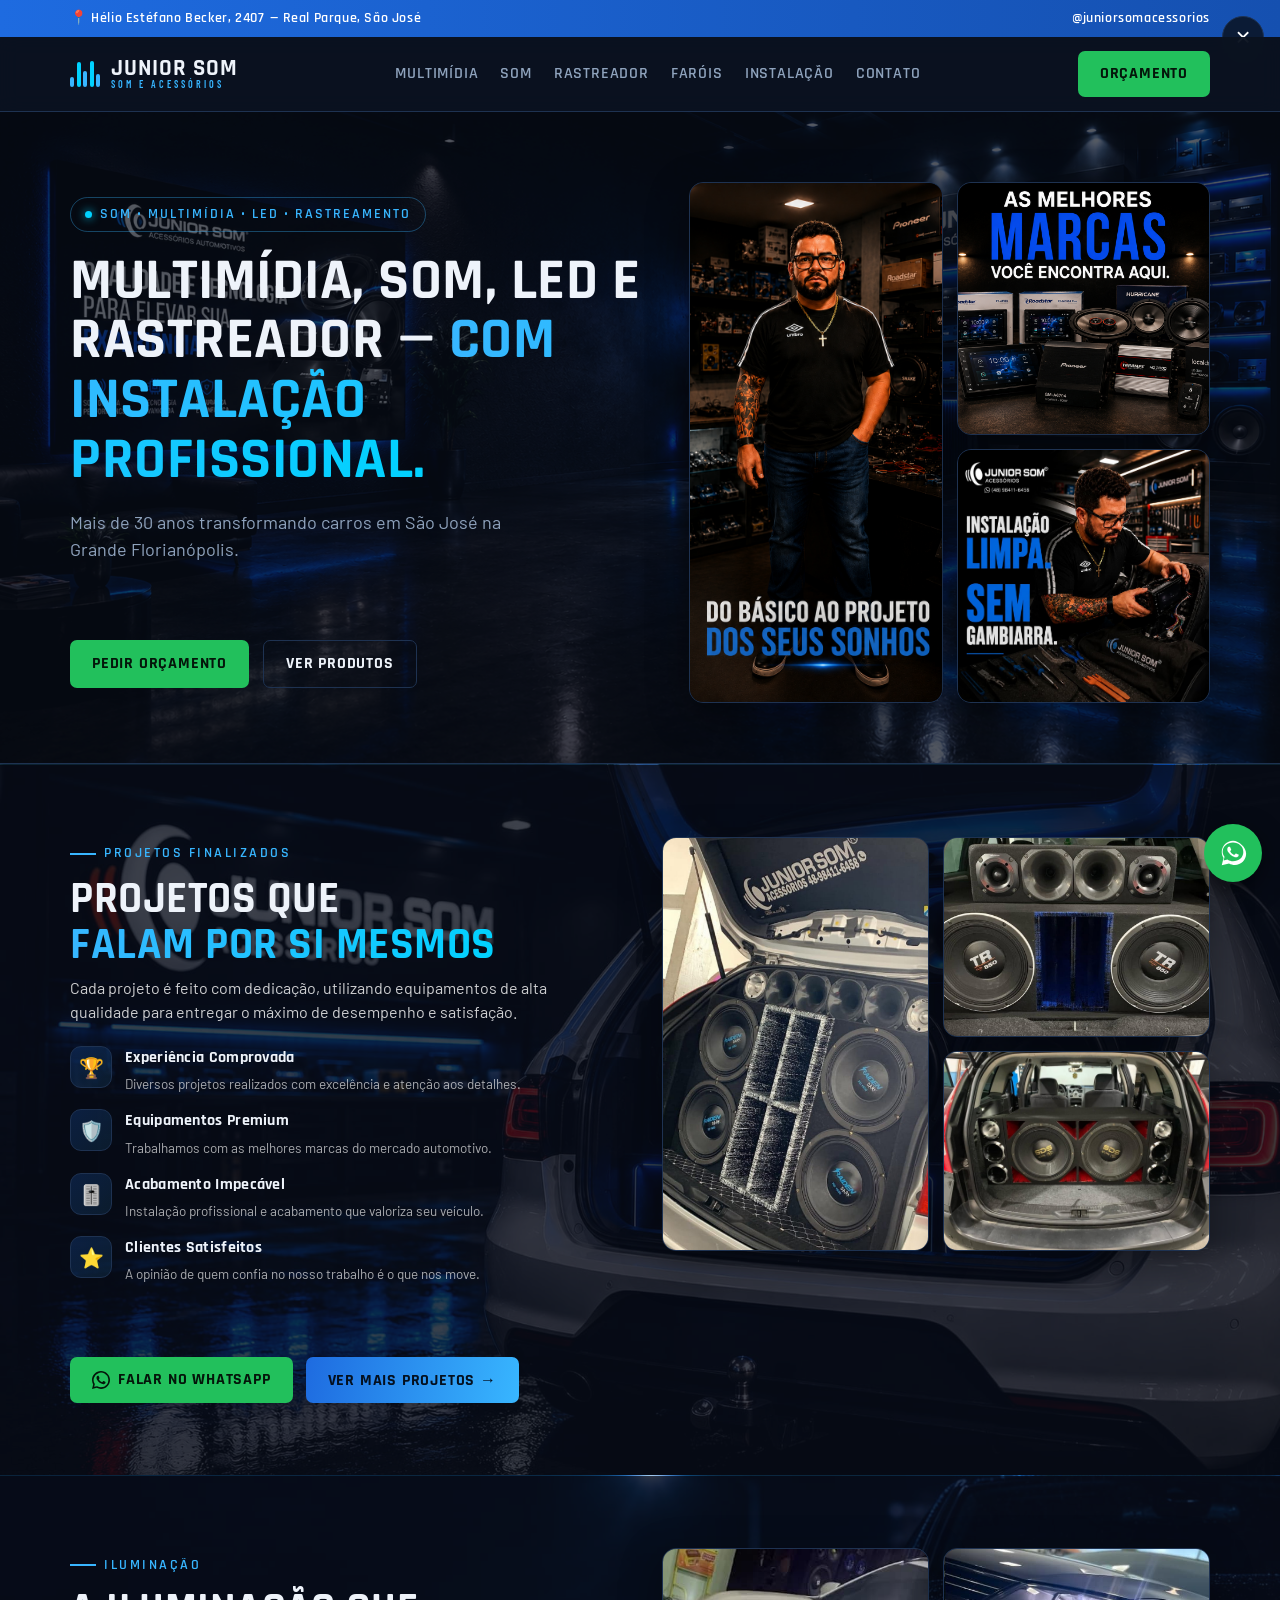
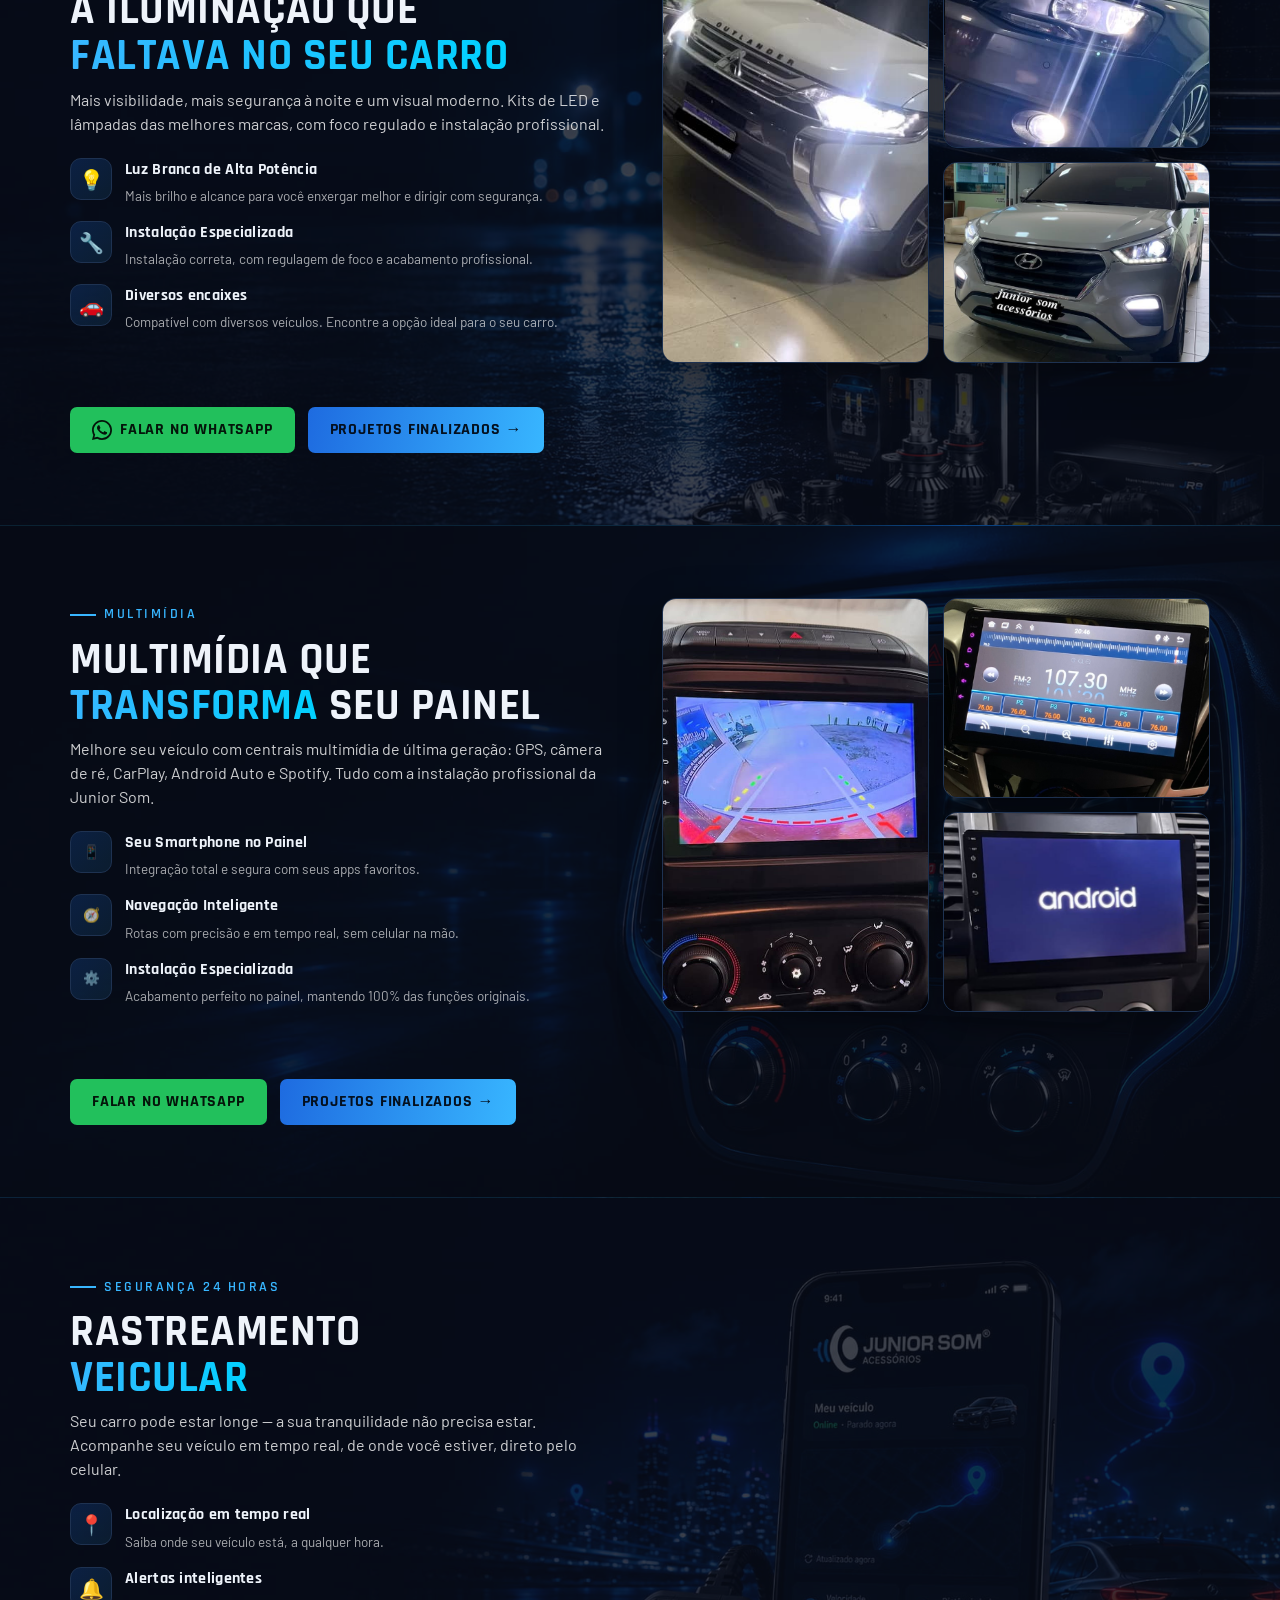
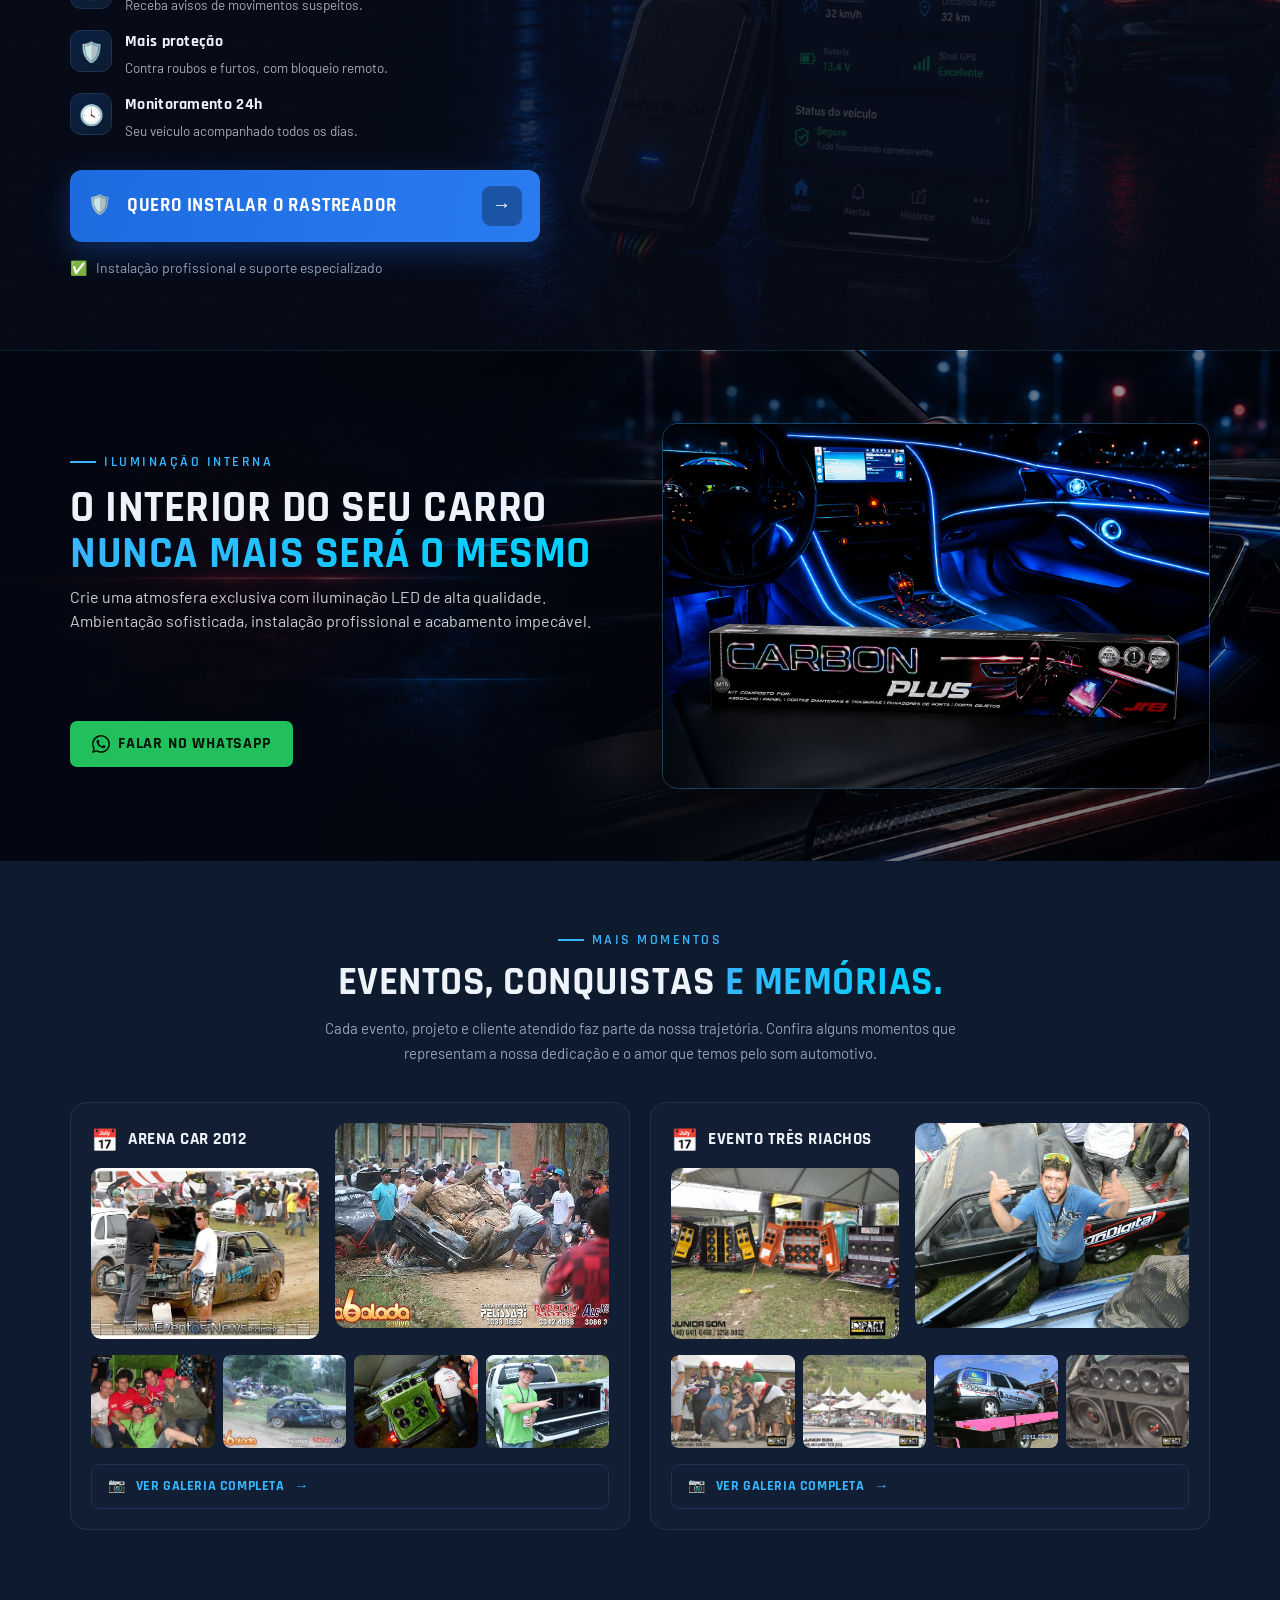
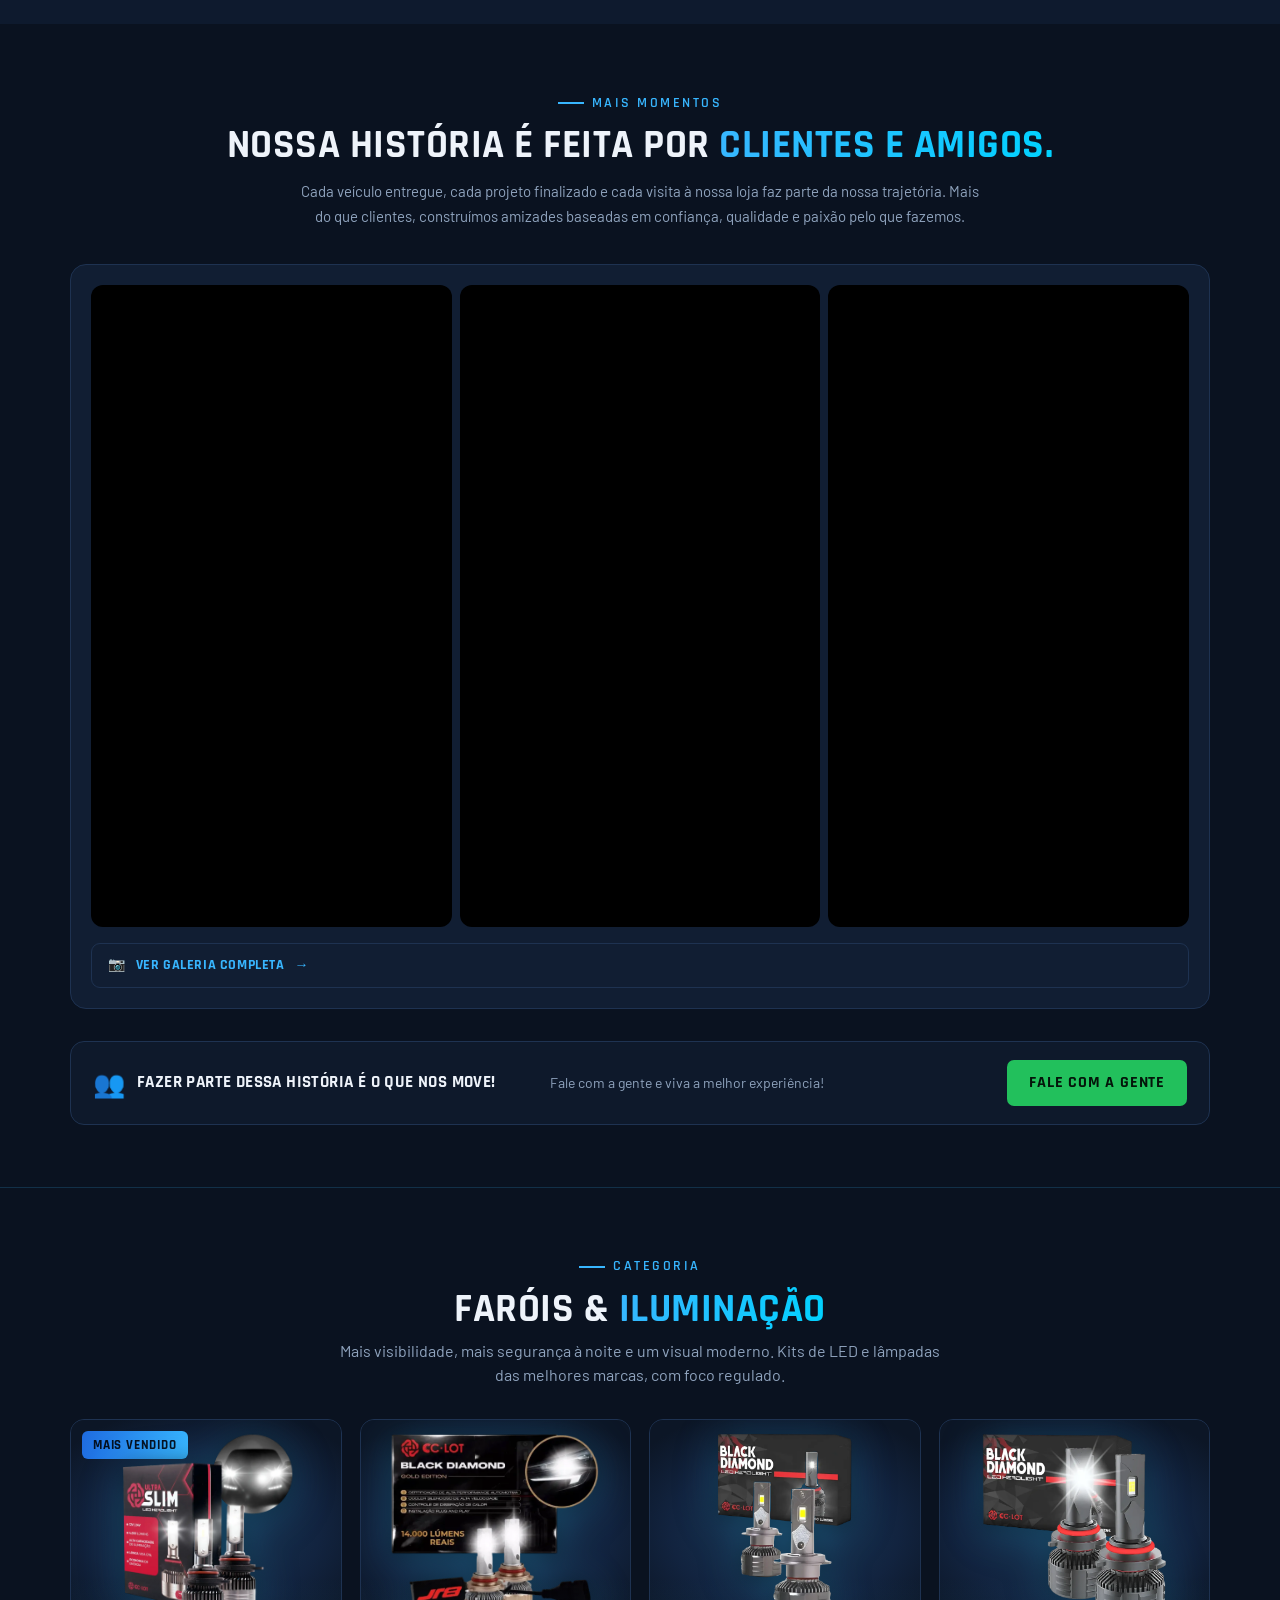
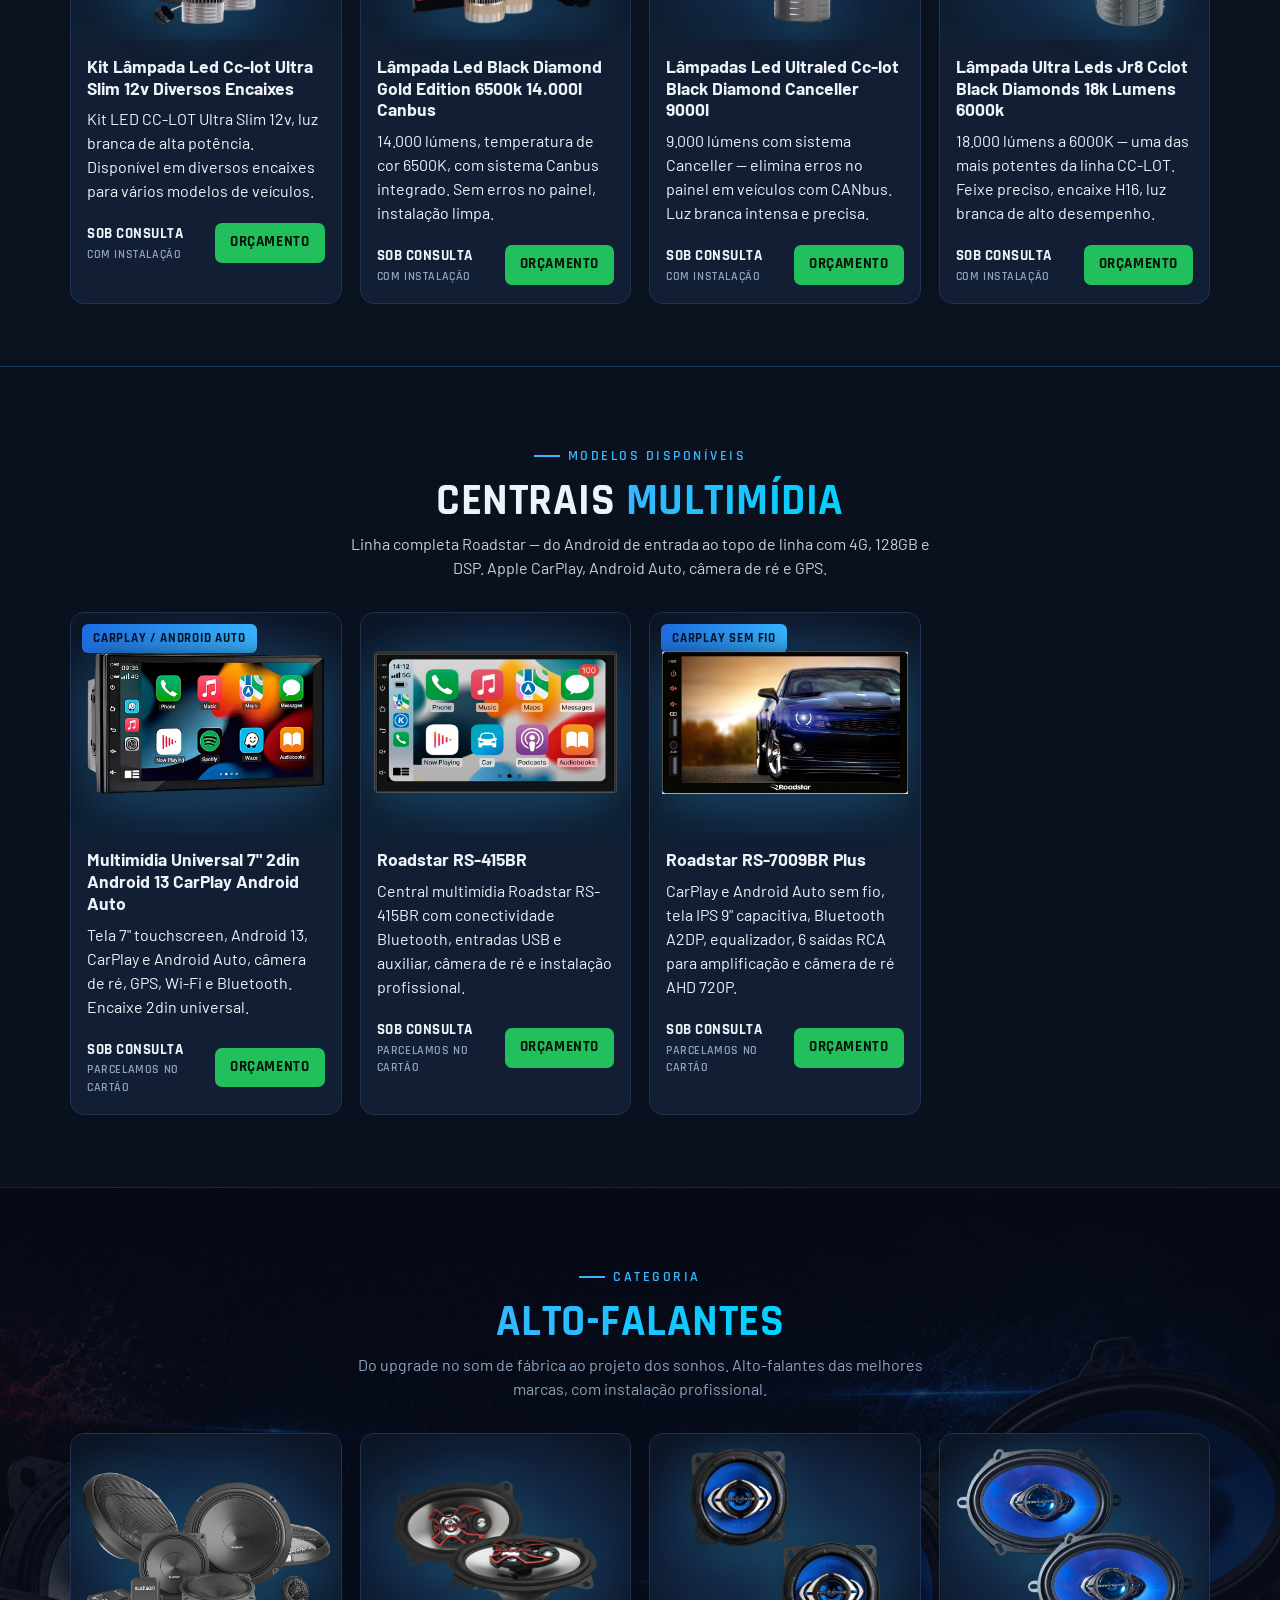
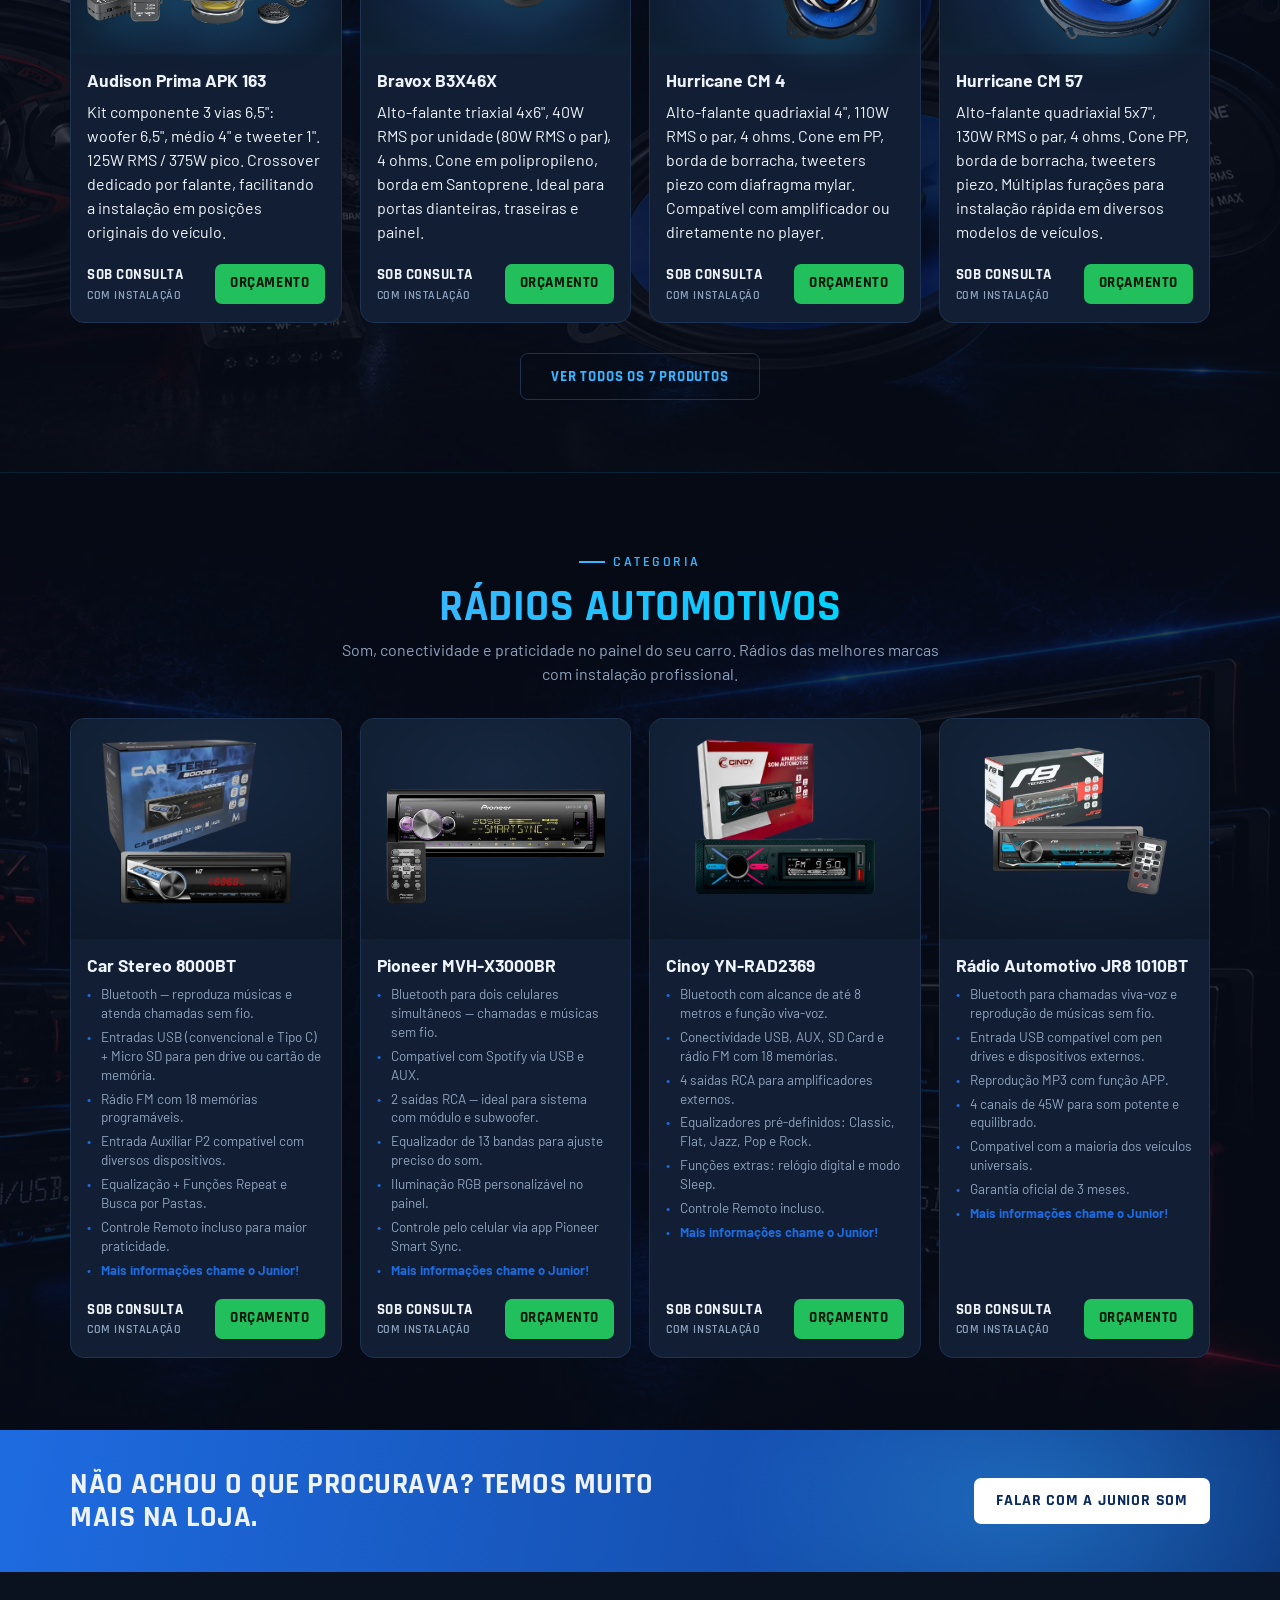
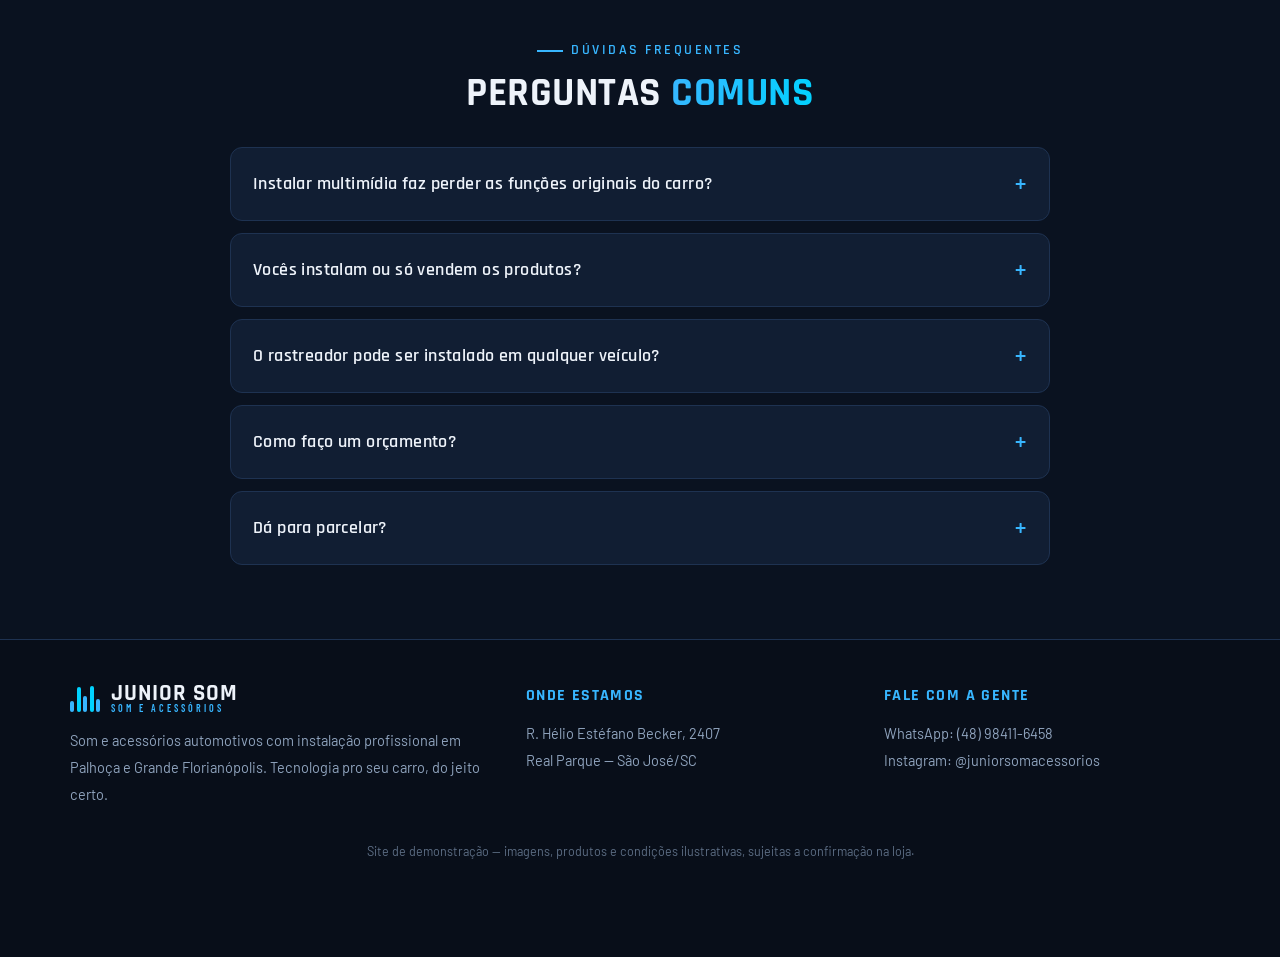
==== commit 0d04f869: "Update index.html" ====
--- a/docs/index.html
+++ b/docs/index.html
@@ -354,7 +354,7 @@
 
 
 <!-- MULTIMIDIA PRODUTOS -->
-<section id="multimidia" class="alt catalogo">
+<section id="multimidia" class="alt catalogo pf-bg" style="background-image:url('assets/img/multimidia-catalogo-bg.jpg')">
   <div class="wrap">
     <div class="sec-head" style="text-align:center">
       <span class="sec-eyebrow" style="justify-content:center">Modelos disponíveis</span>
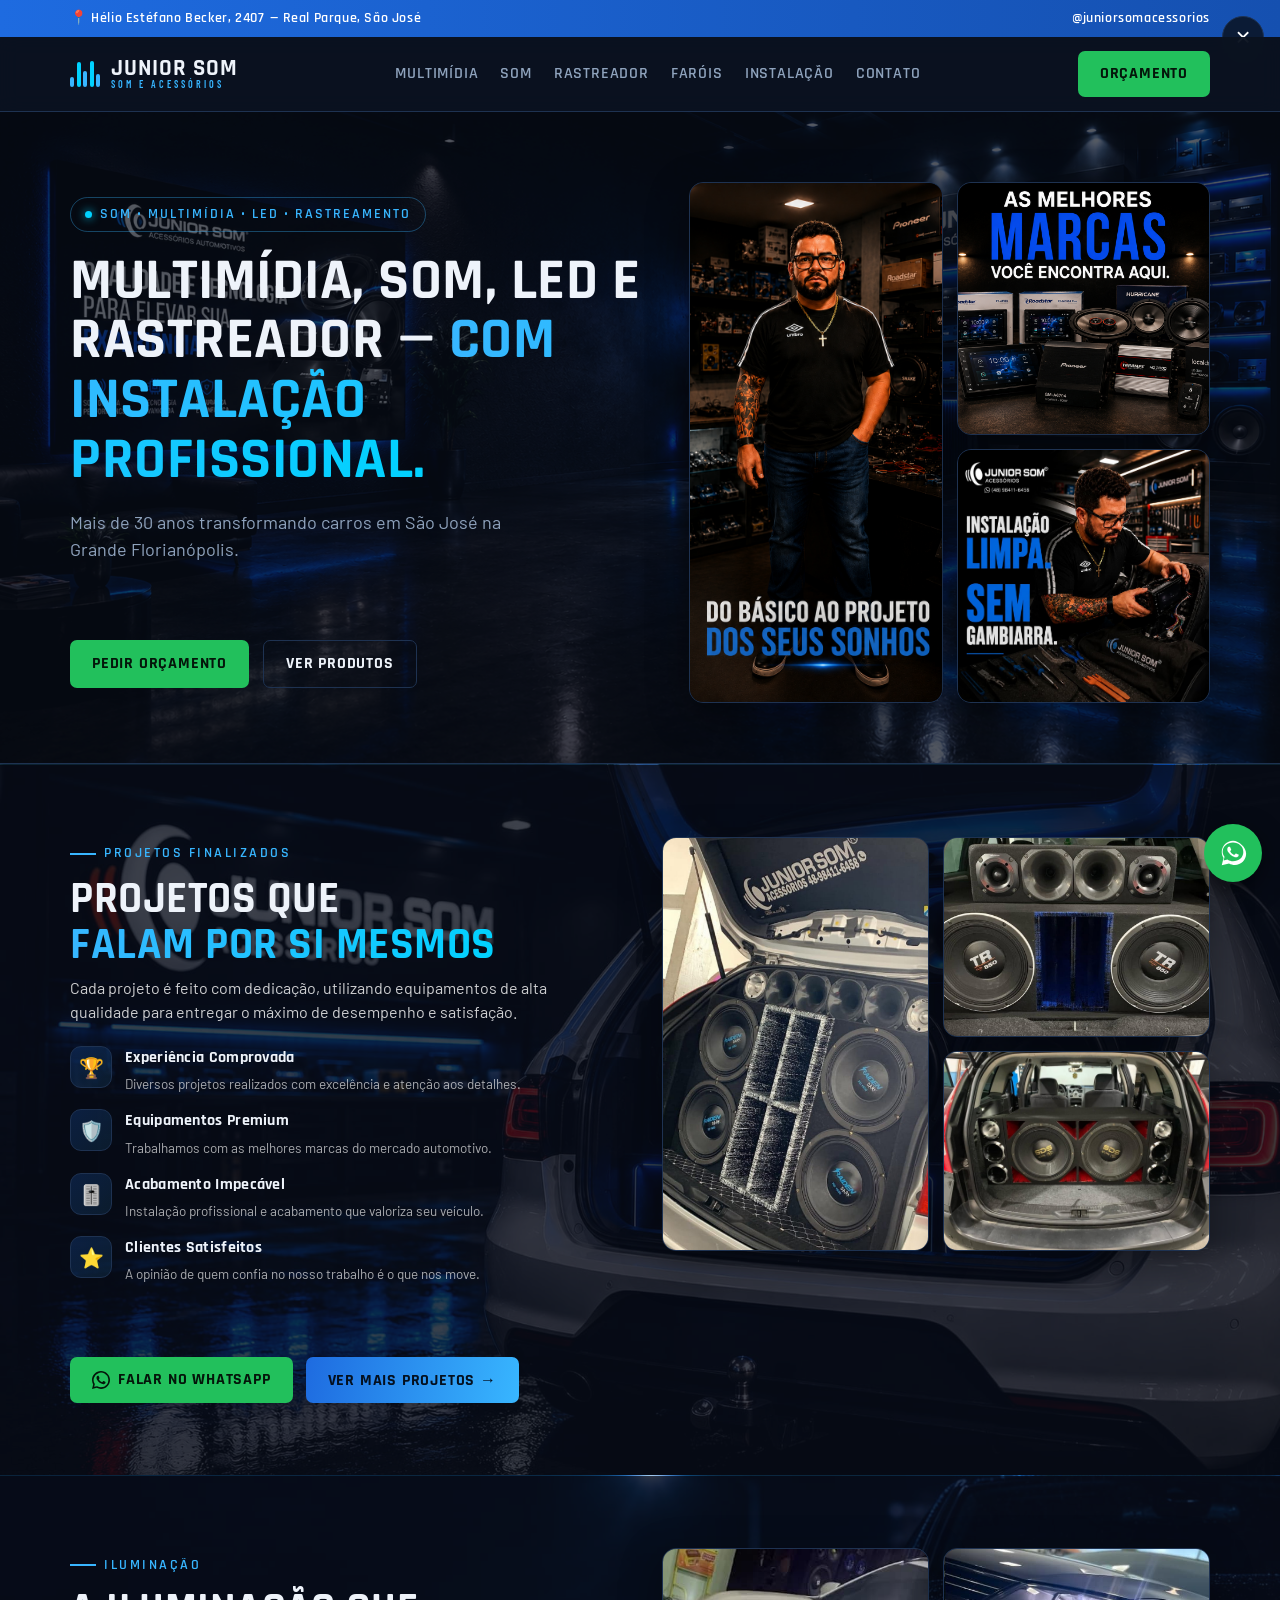
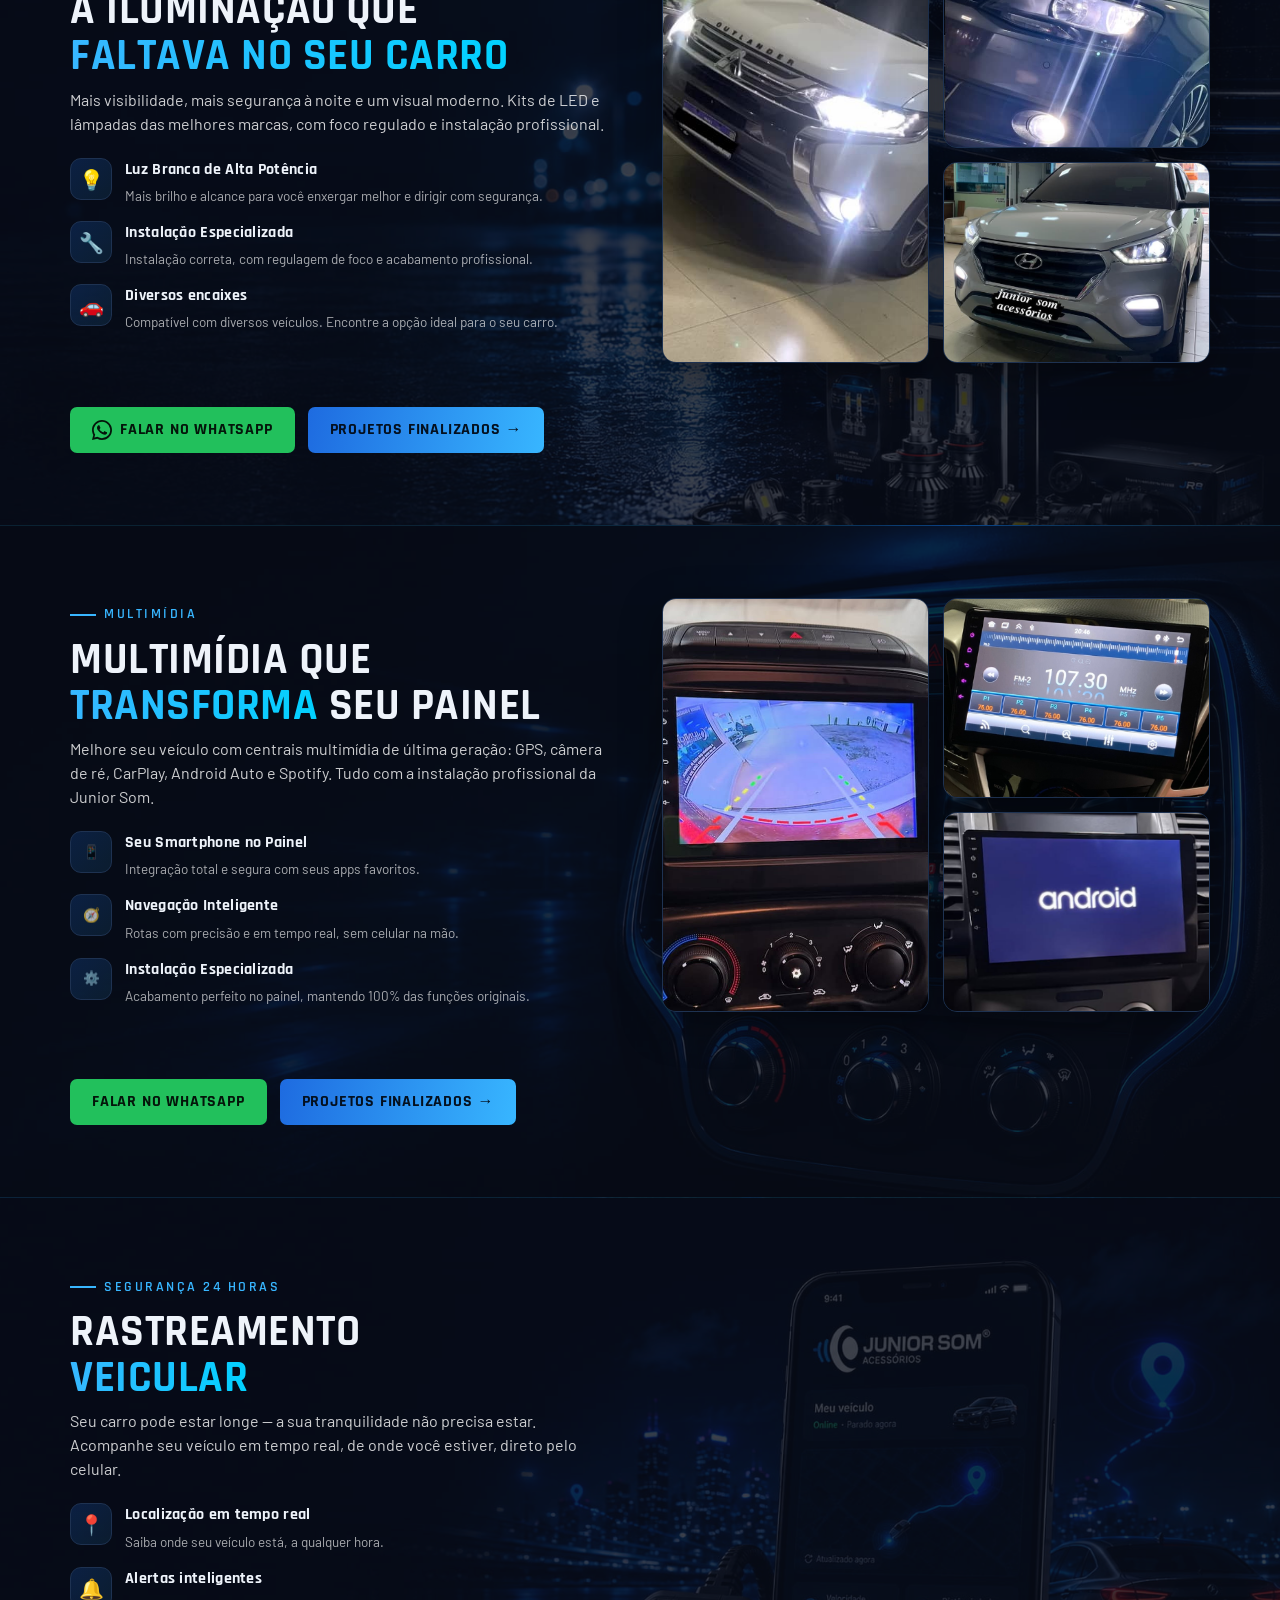
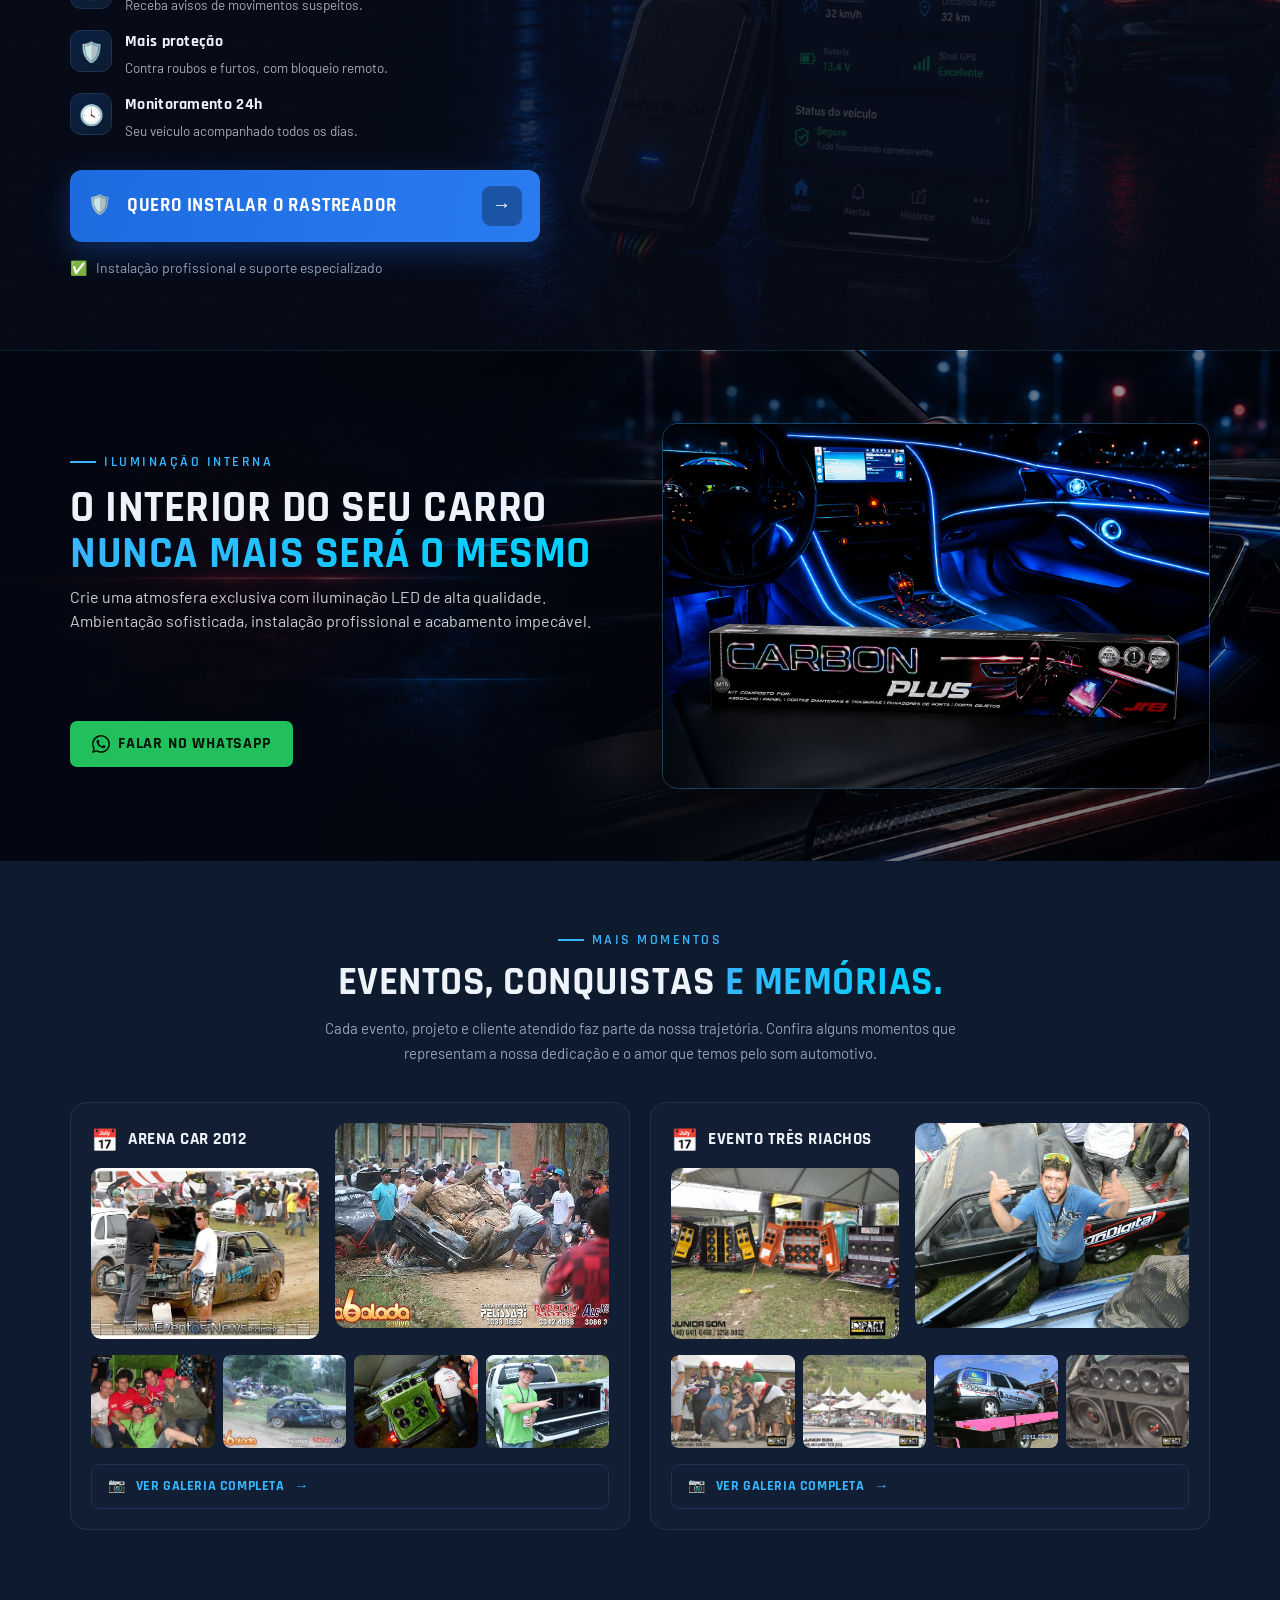
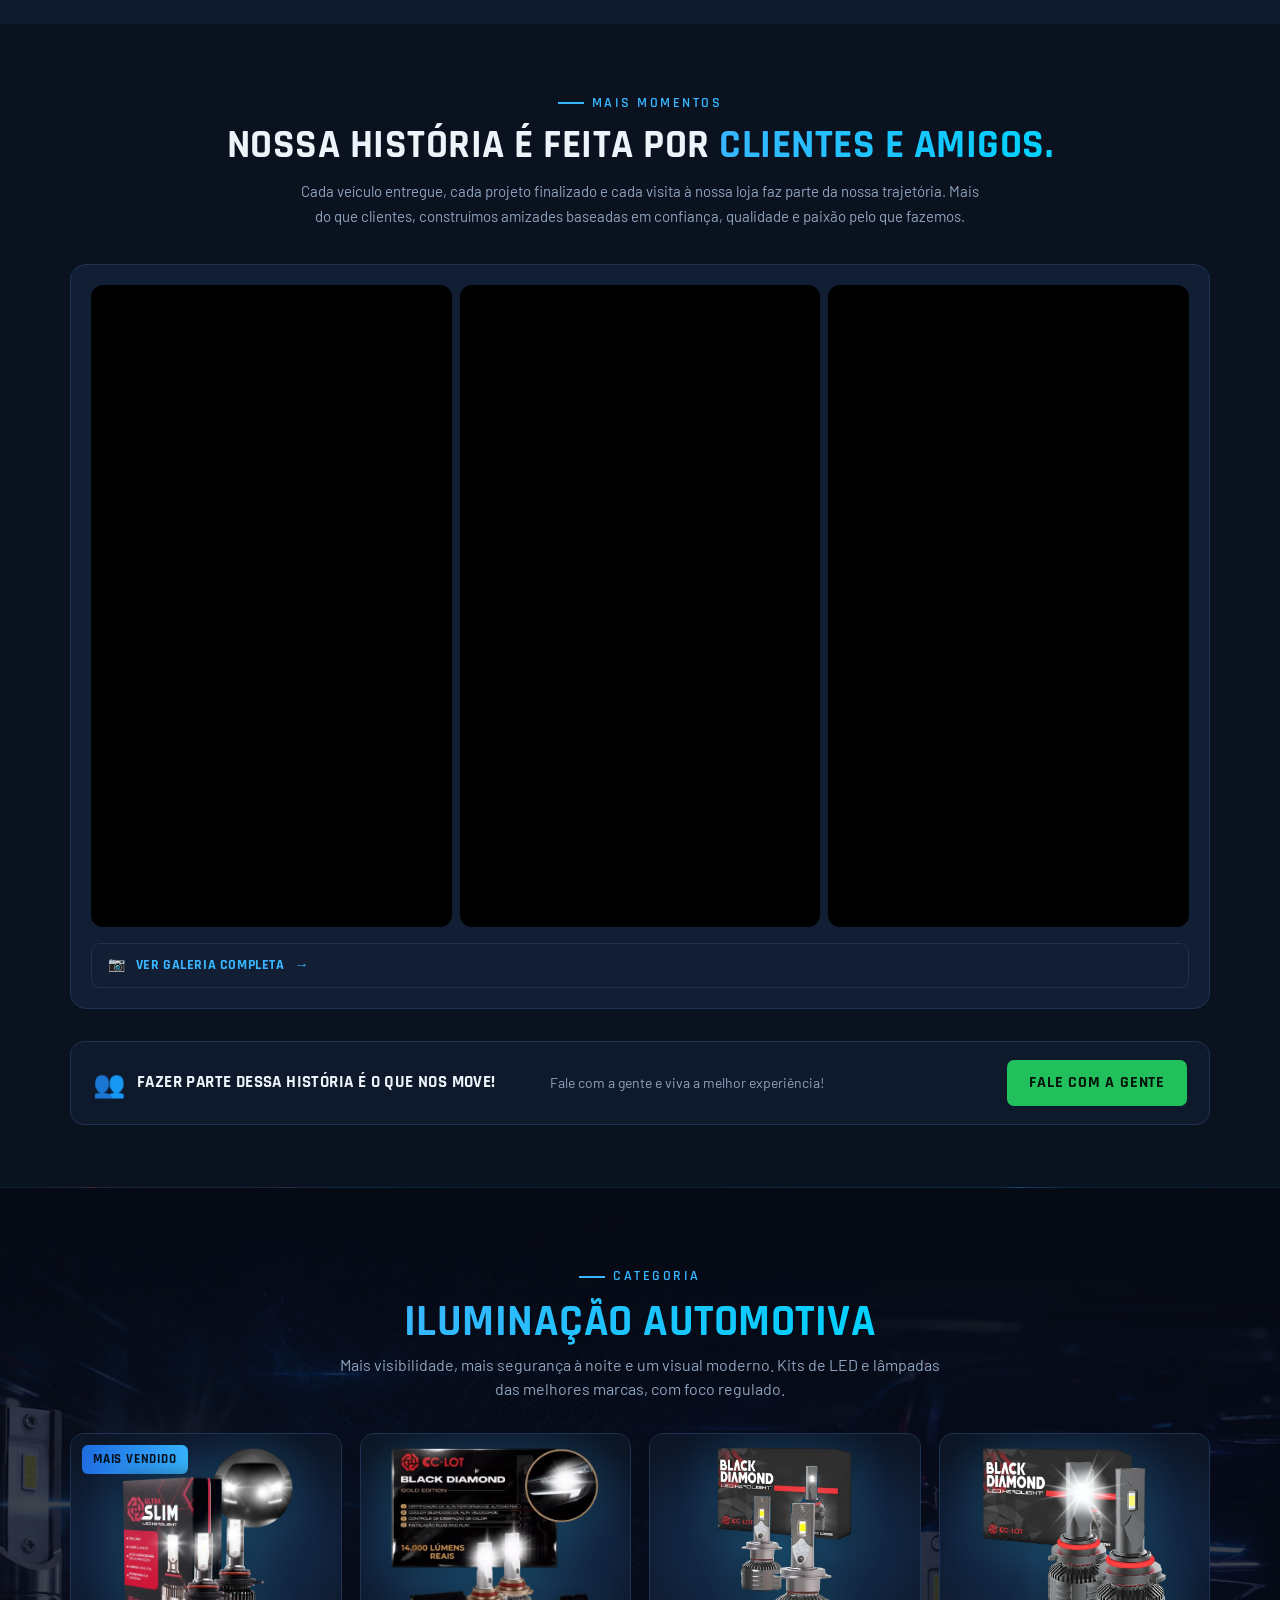
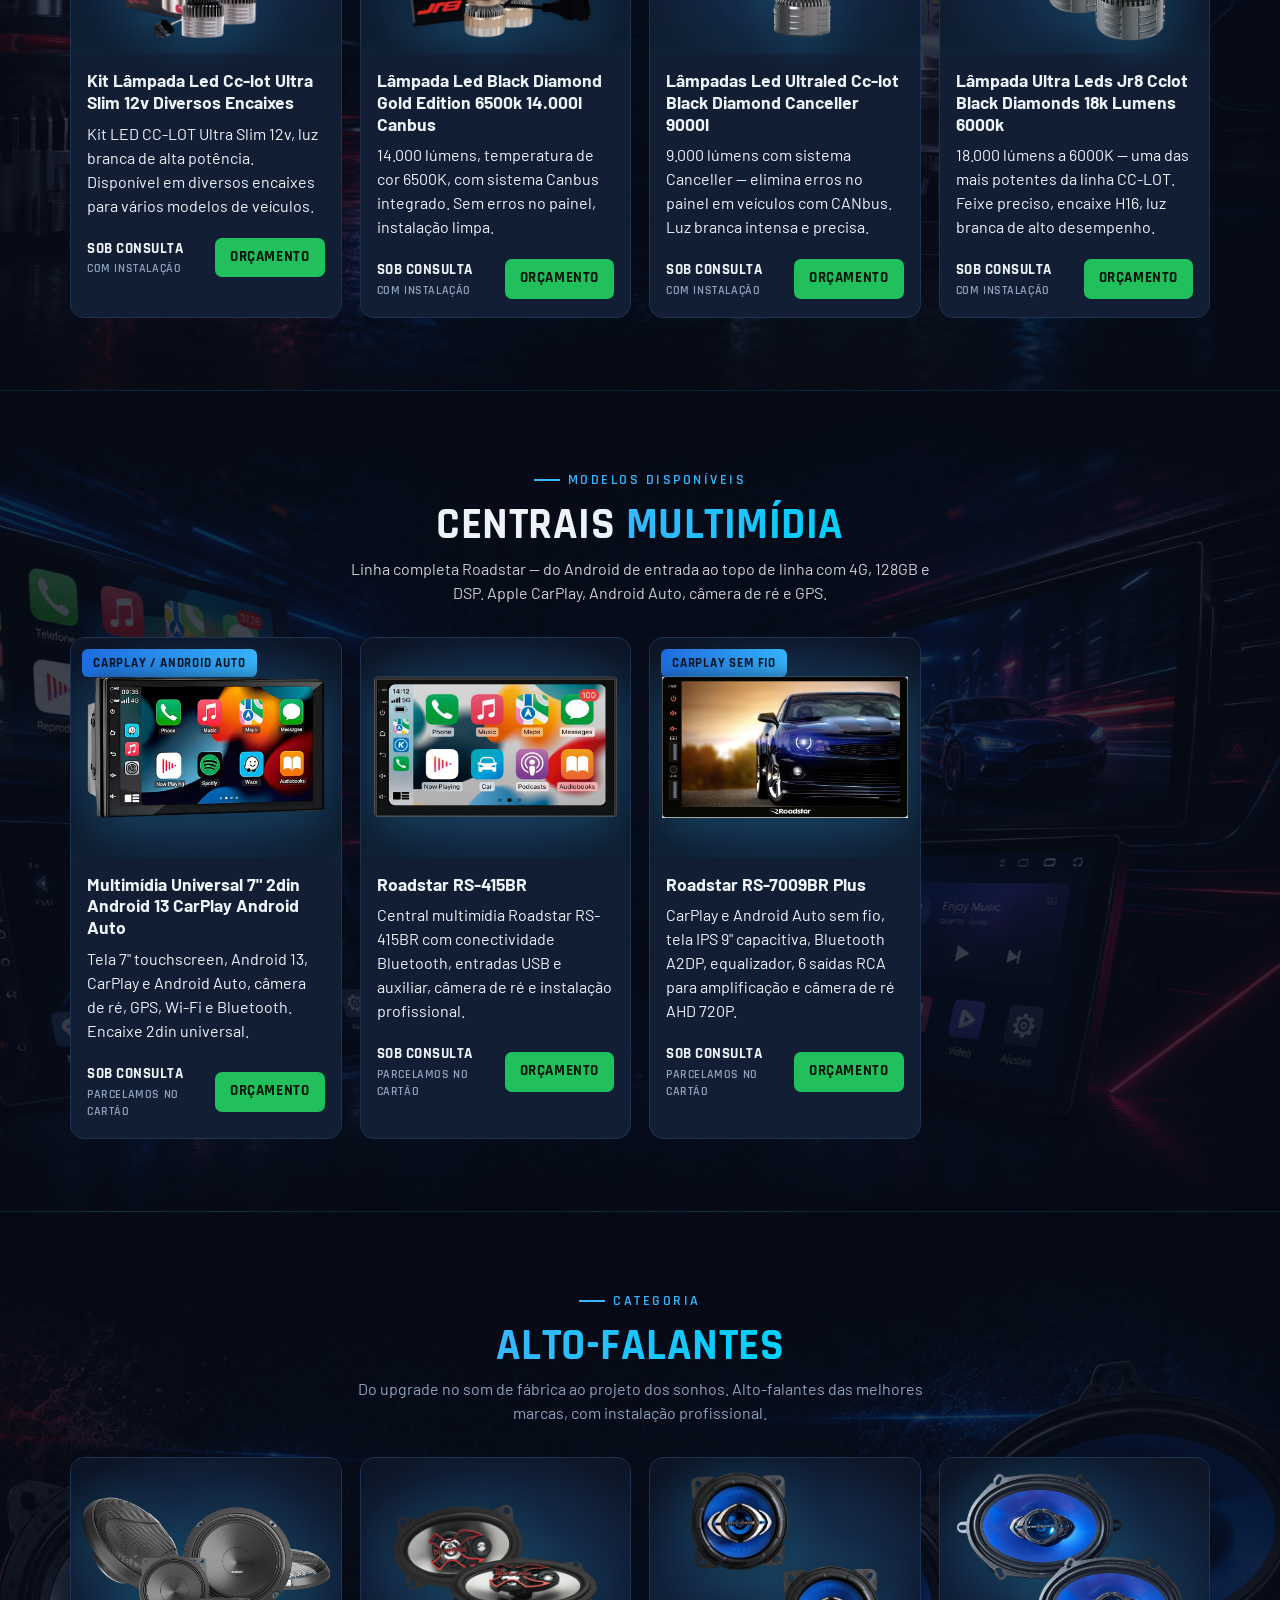
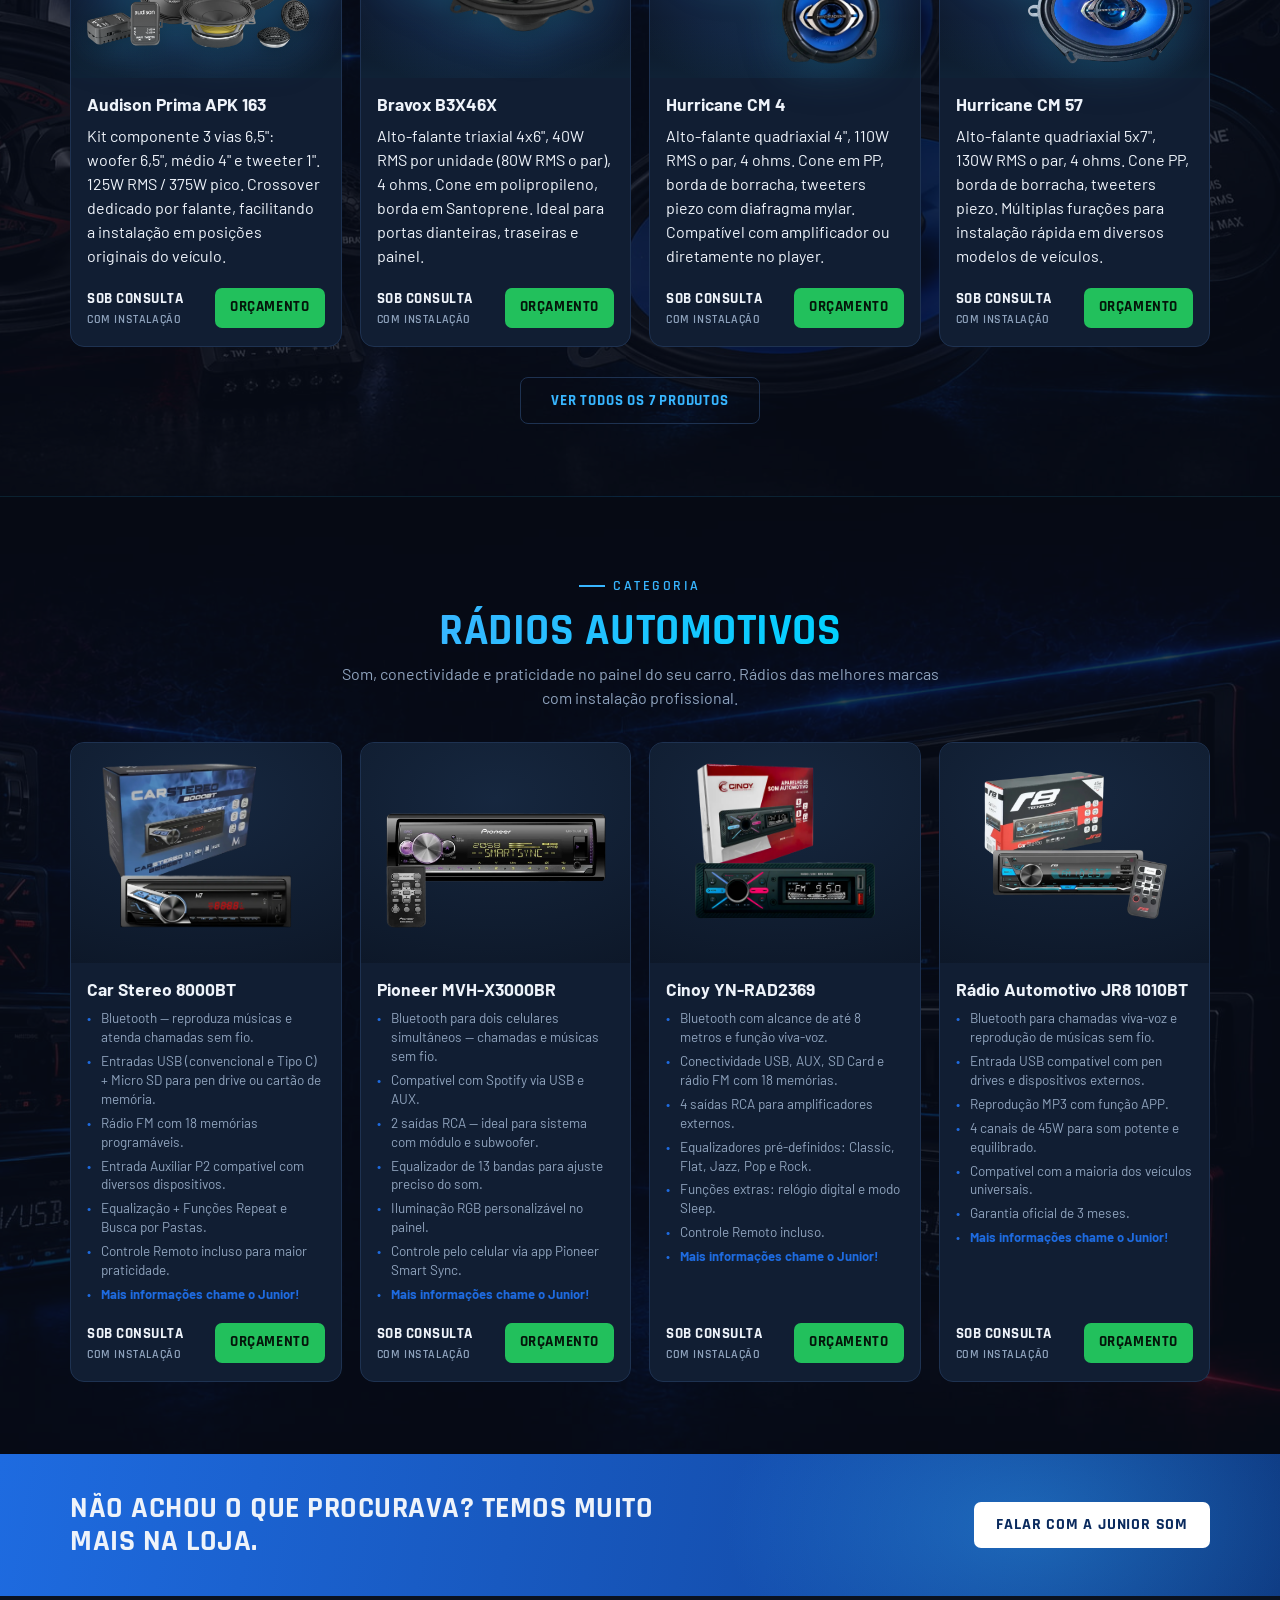
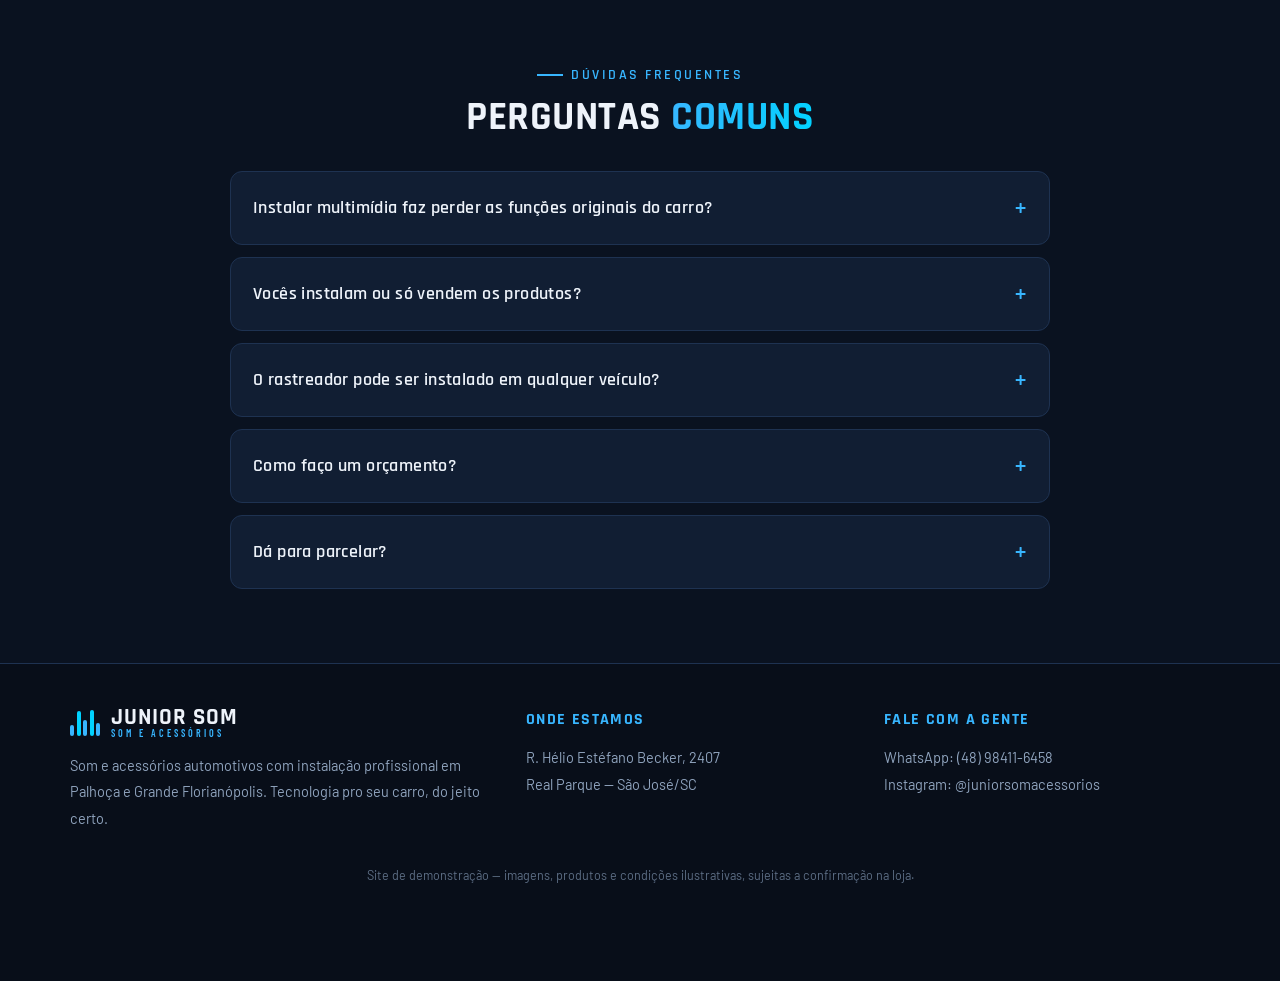
==== commit 58fa6c2a: "Update index.html" ====
--- a/docs/index.html
+++ b/docs/index.html
@@ -308,11 +308,11 @@
 </section>
 
 <!-- FAROIS -->
-<section id="farol" class="catalogo" style="border-top:1px solid rgba(56,182,255,.18)">
+<section id="farol" class="catalogo pf-bg" style="background-image:url('assets/img/farol-catalogo-bg.jpg');border-top:1px solid rgba(56,182,255,.18)">
   <div class="wrap">
     <div class="sec-head" style="text-align:center">
       <span class="sec-eyebrow" style="justify-content:center">Categoria</span>
-      <h2>Faróis & <em>iluminação</em></h2>
+      <h2><em>Iluminação Automotiva</em></h2>
       <p style="margin:8px auto 0">Mais visibilidade, mais segurança à noite e um visual moderno. Kits de LED e lâmpadas das melhores marcas, com foco regulado.</p>
     </div>
     <div class="grid">
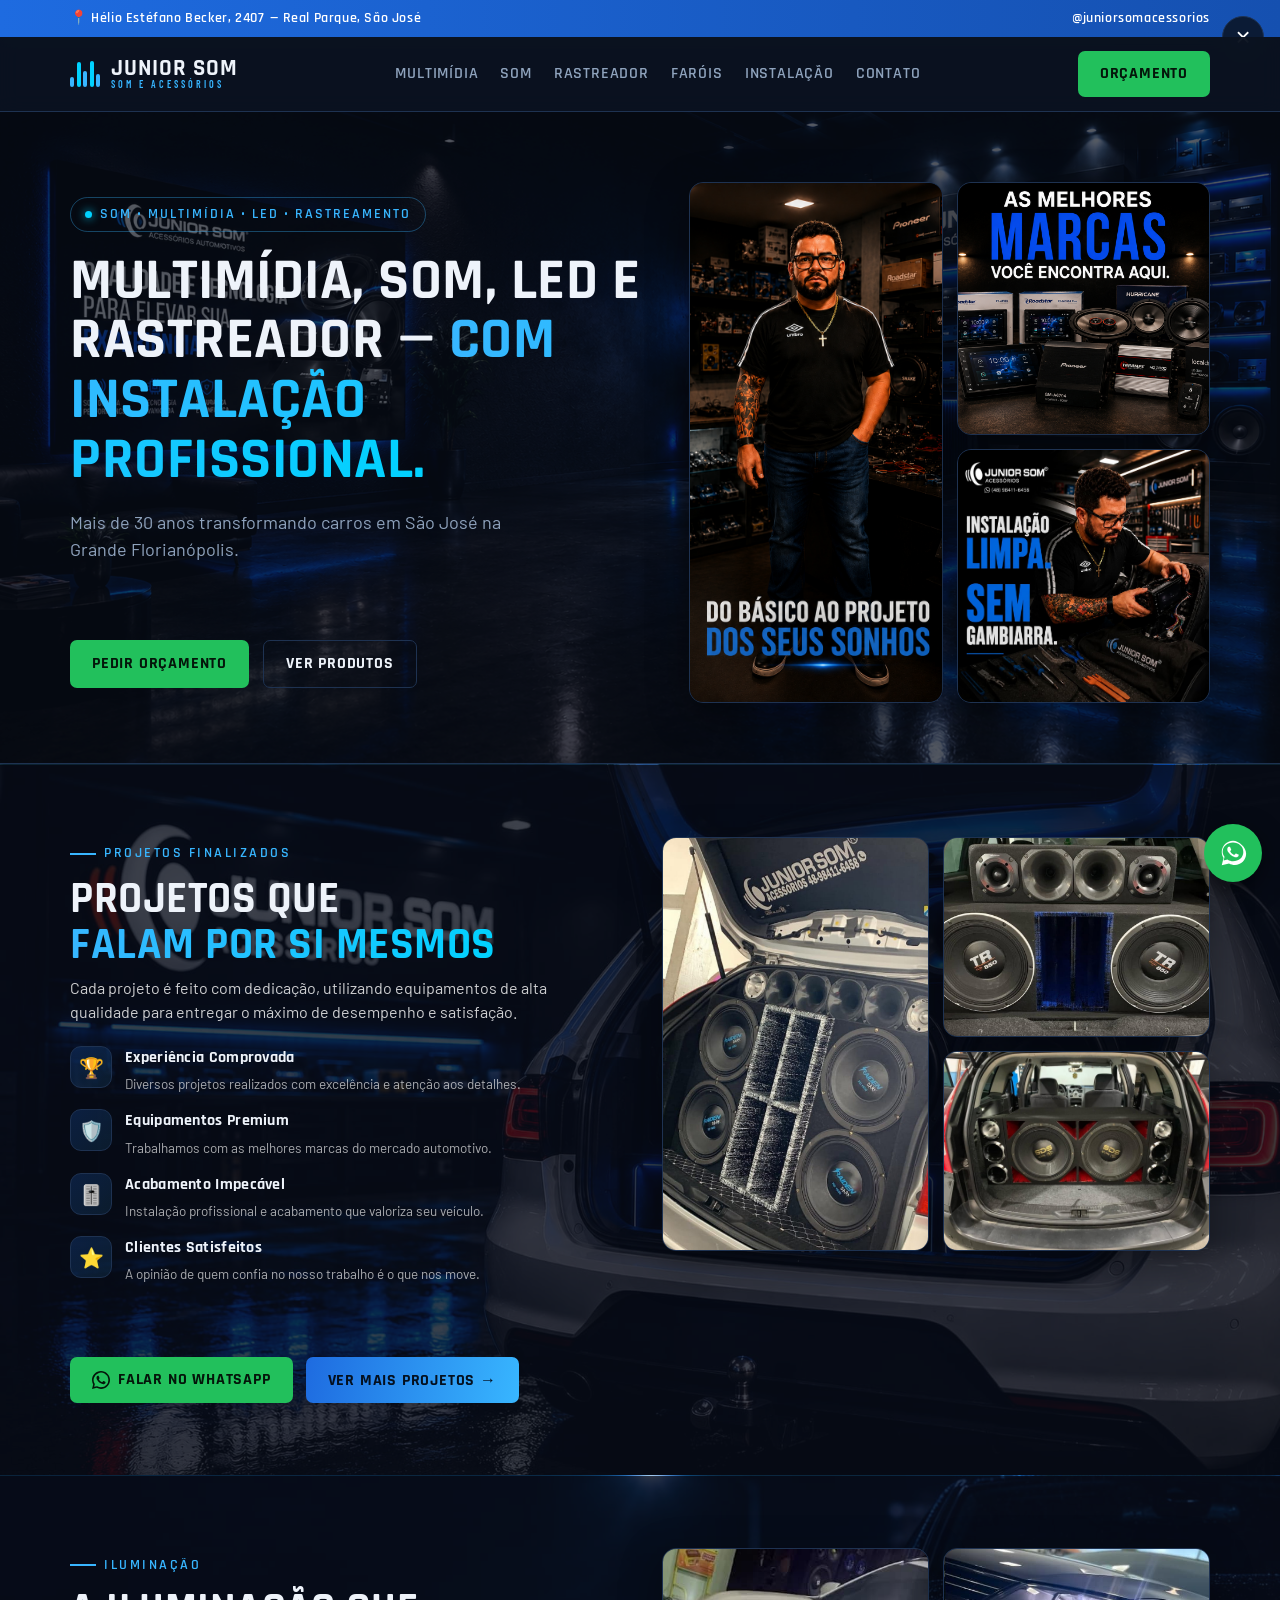
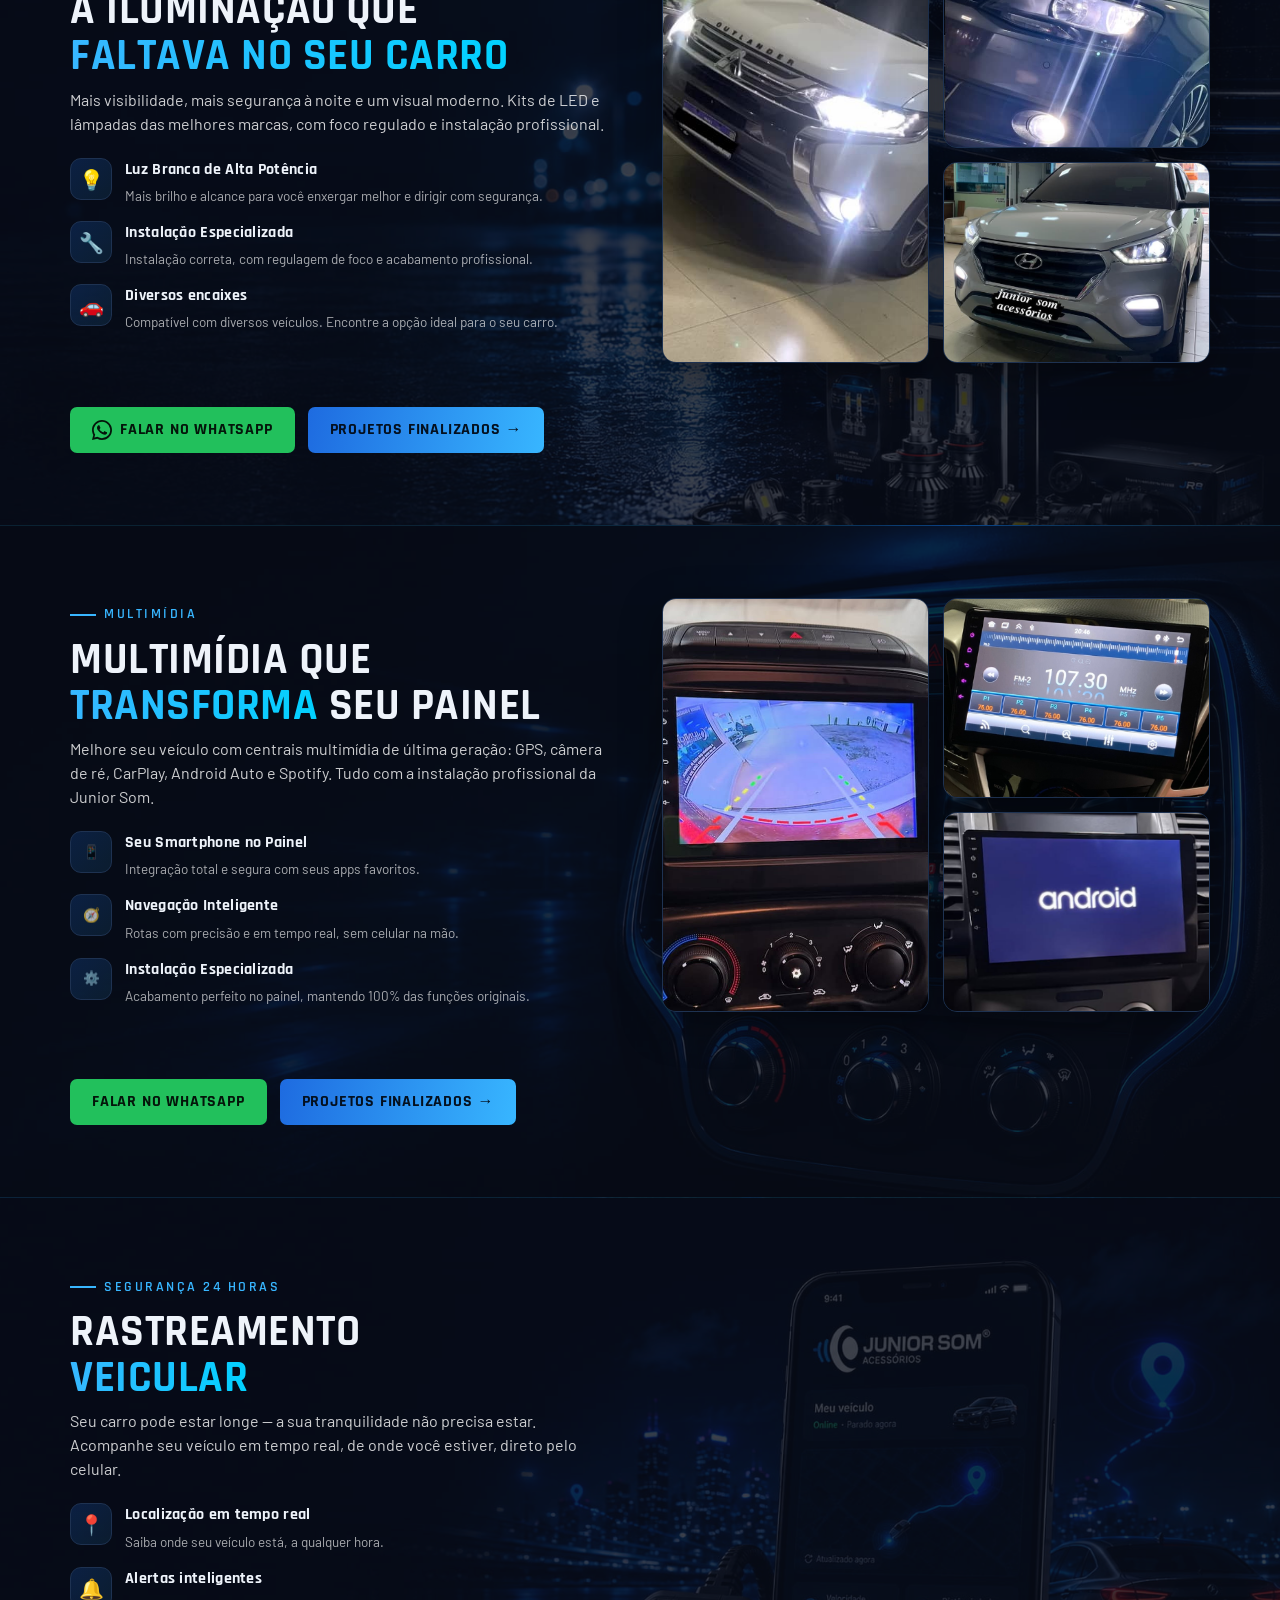
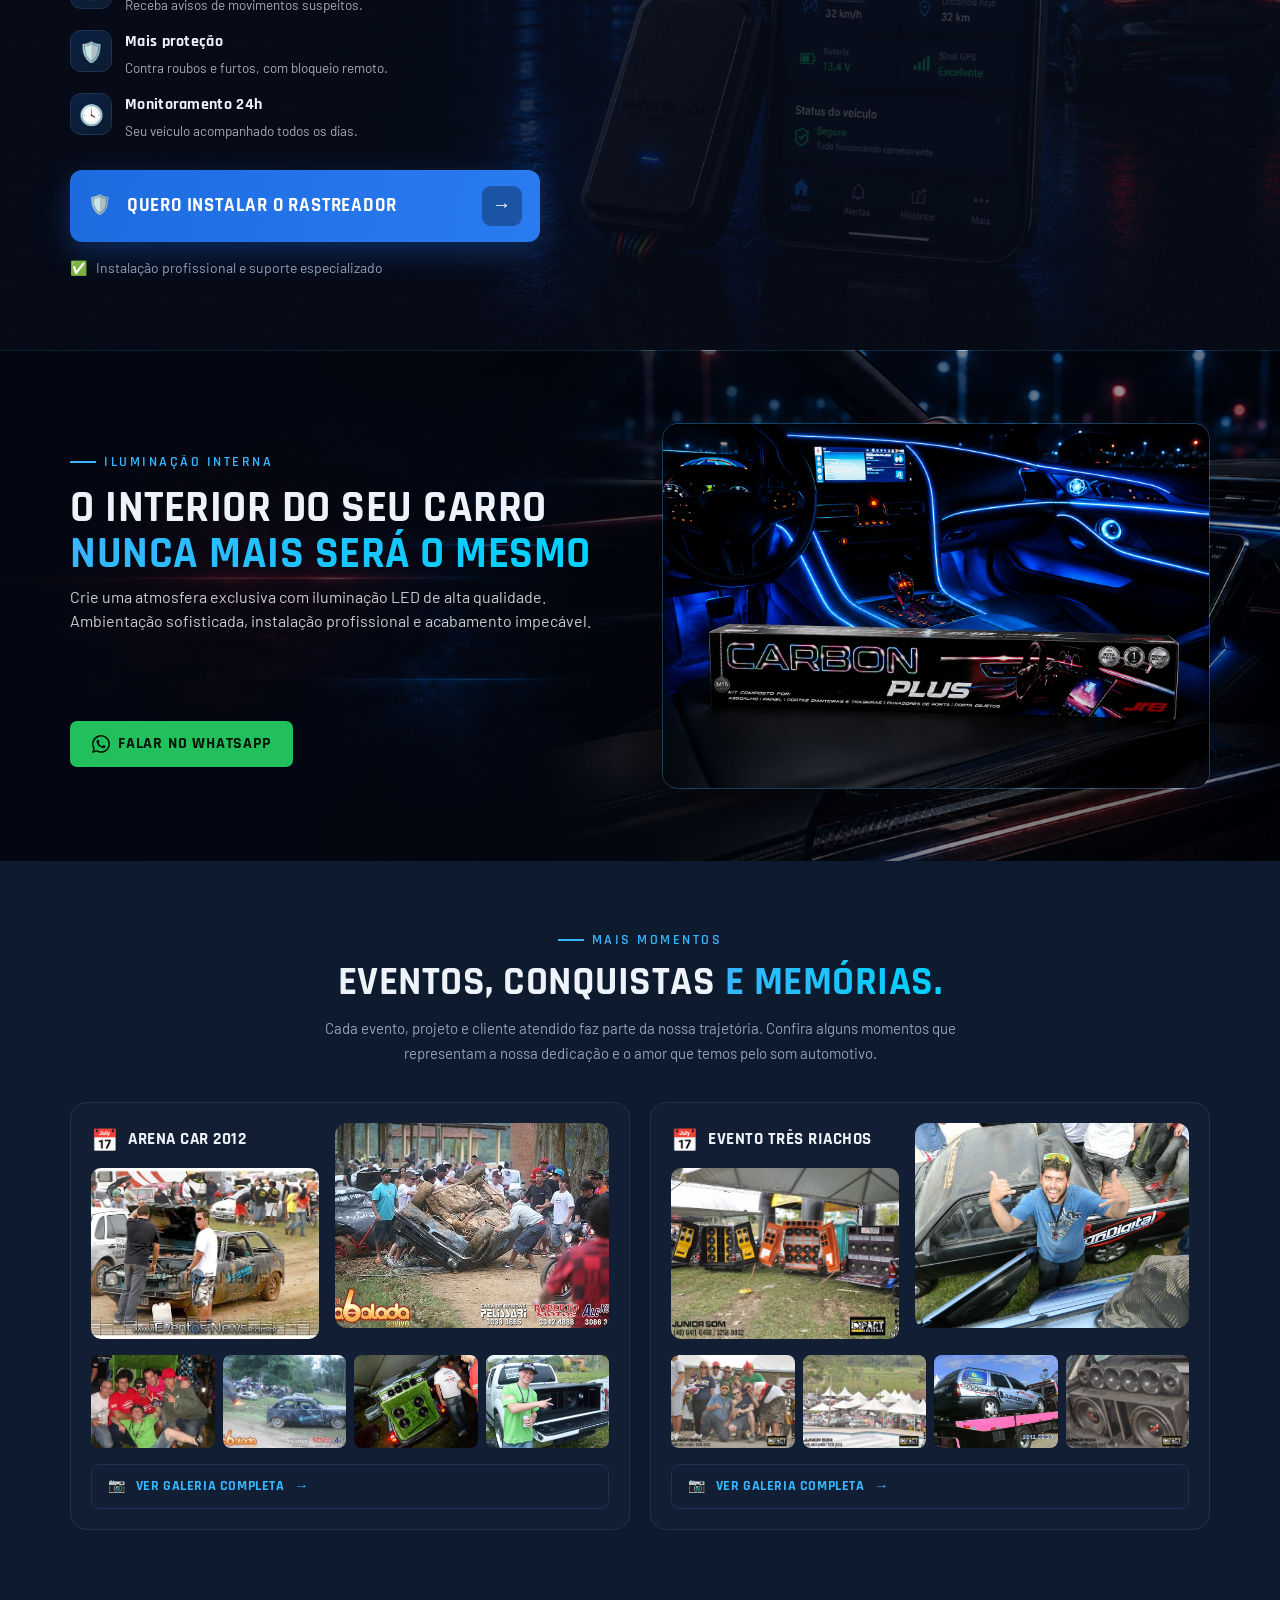
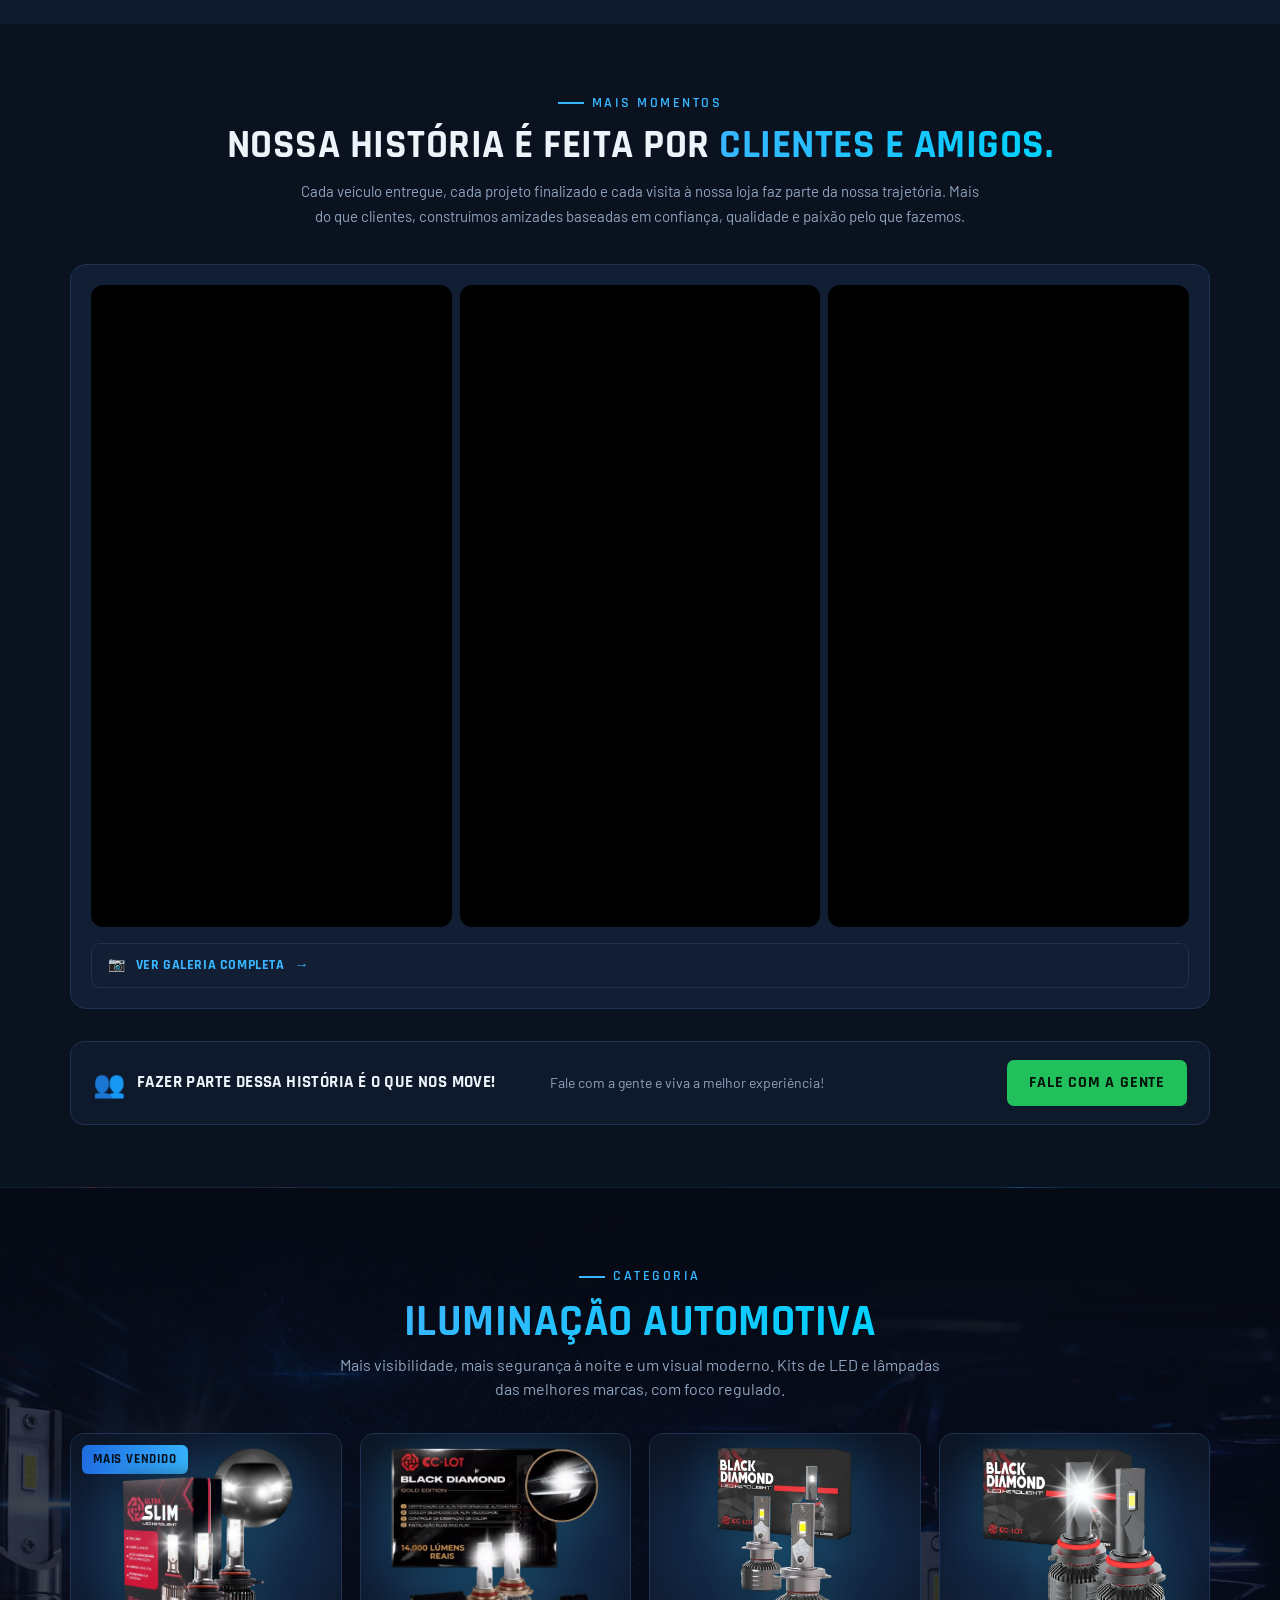
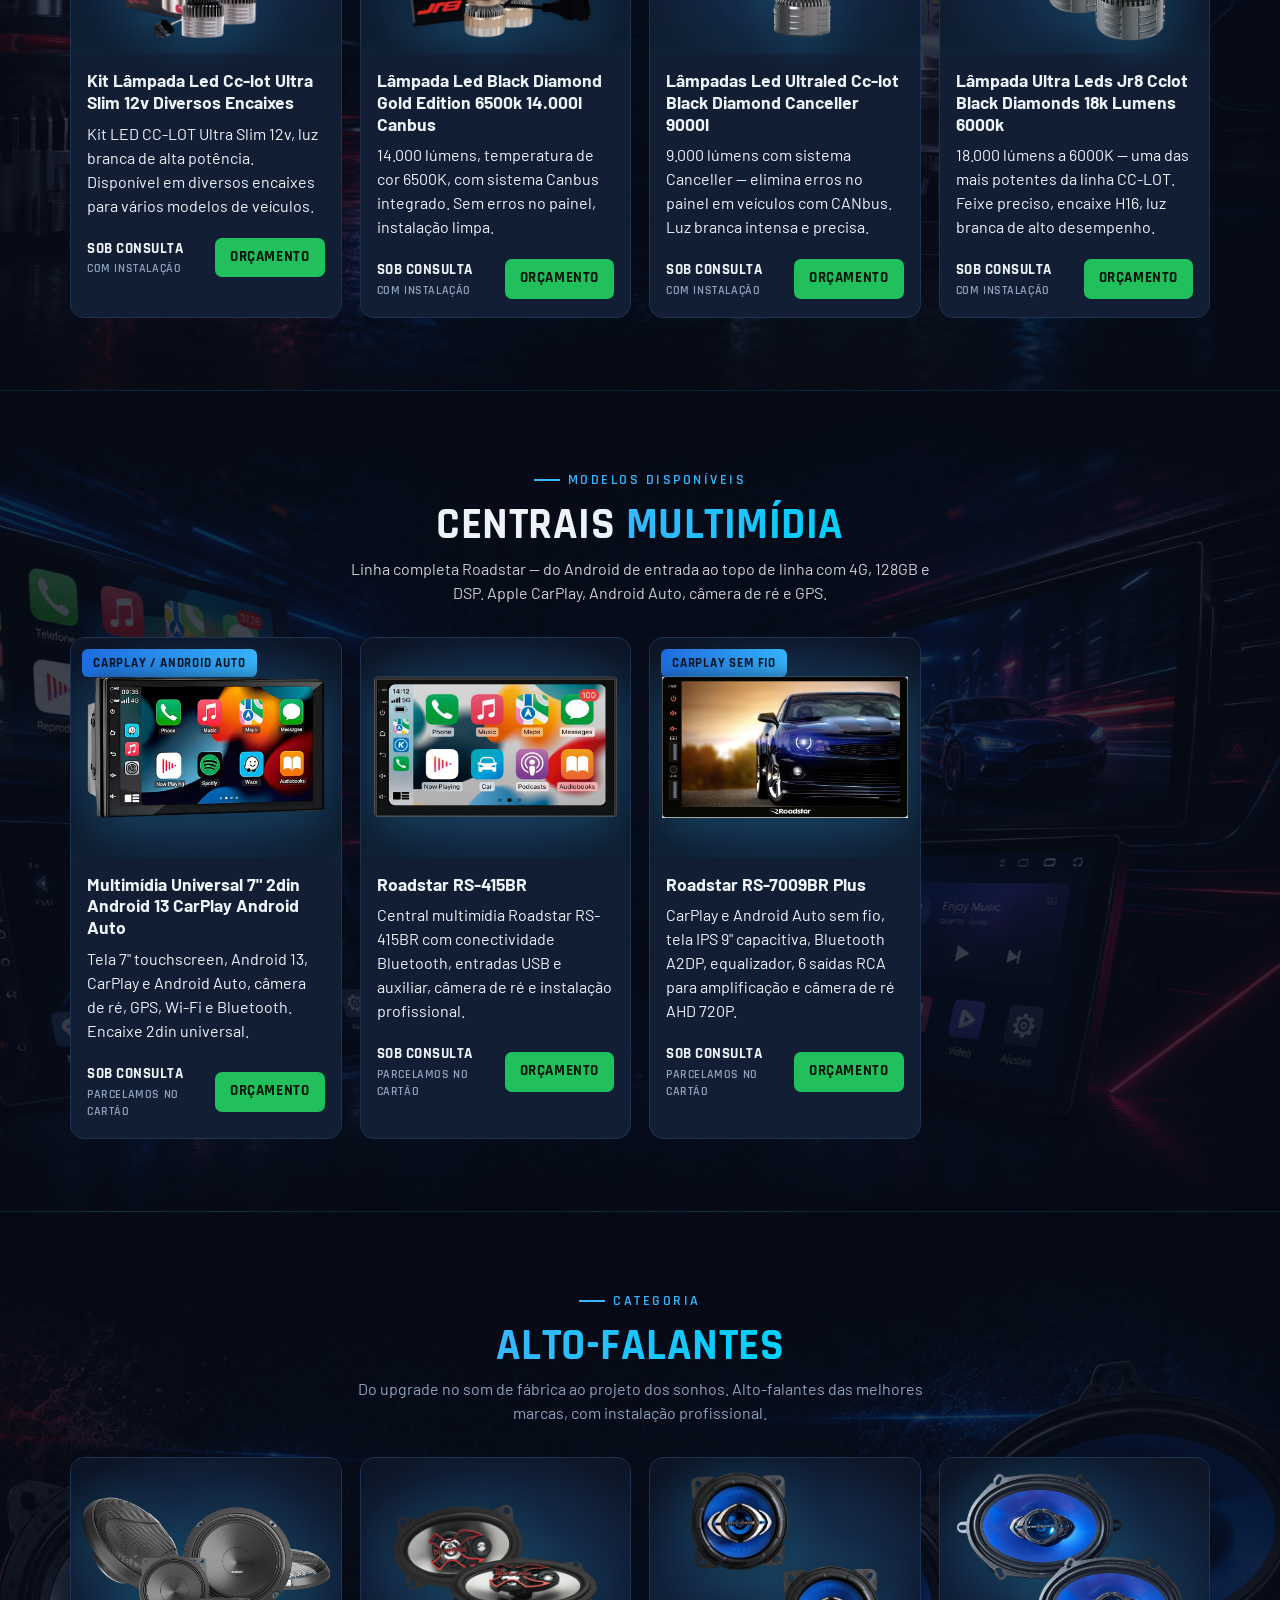
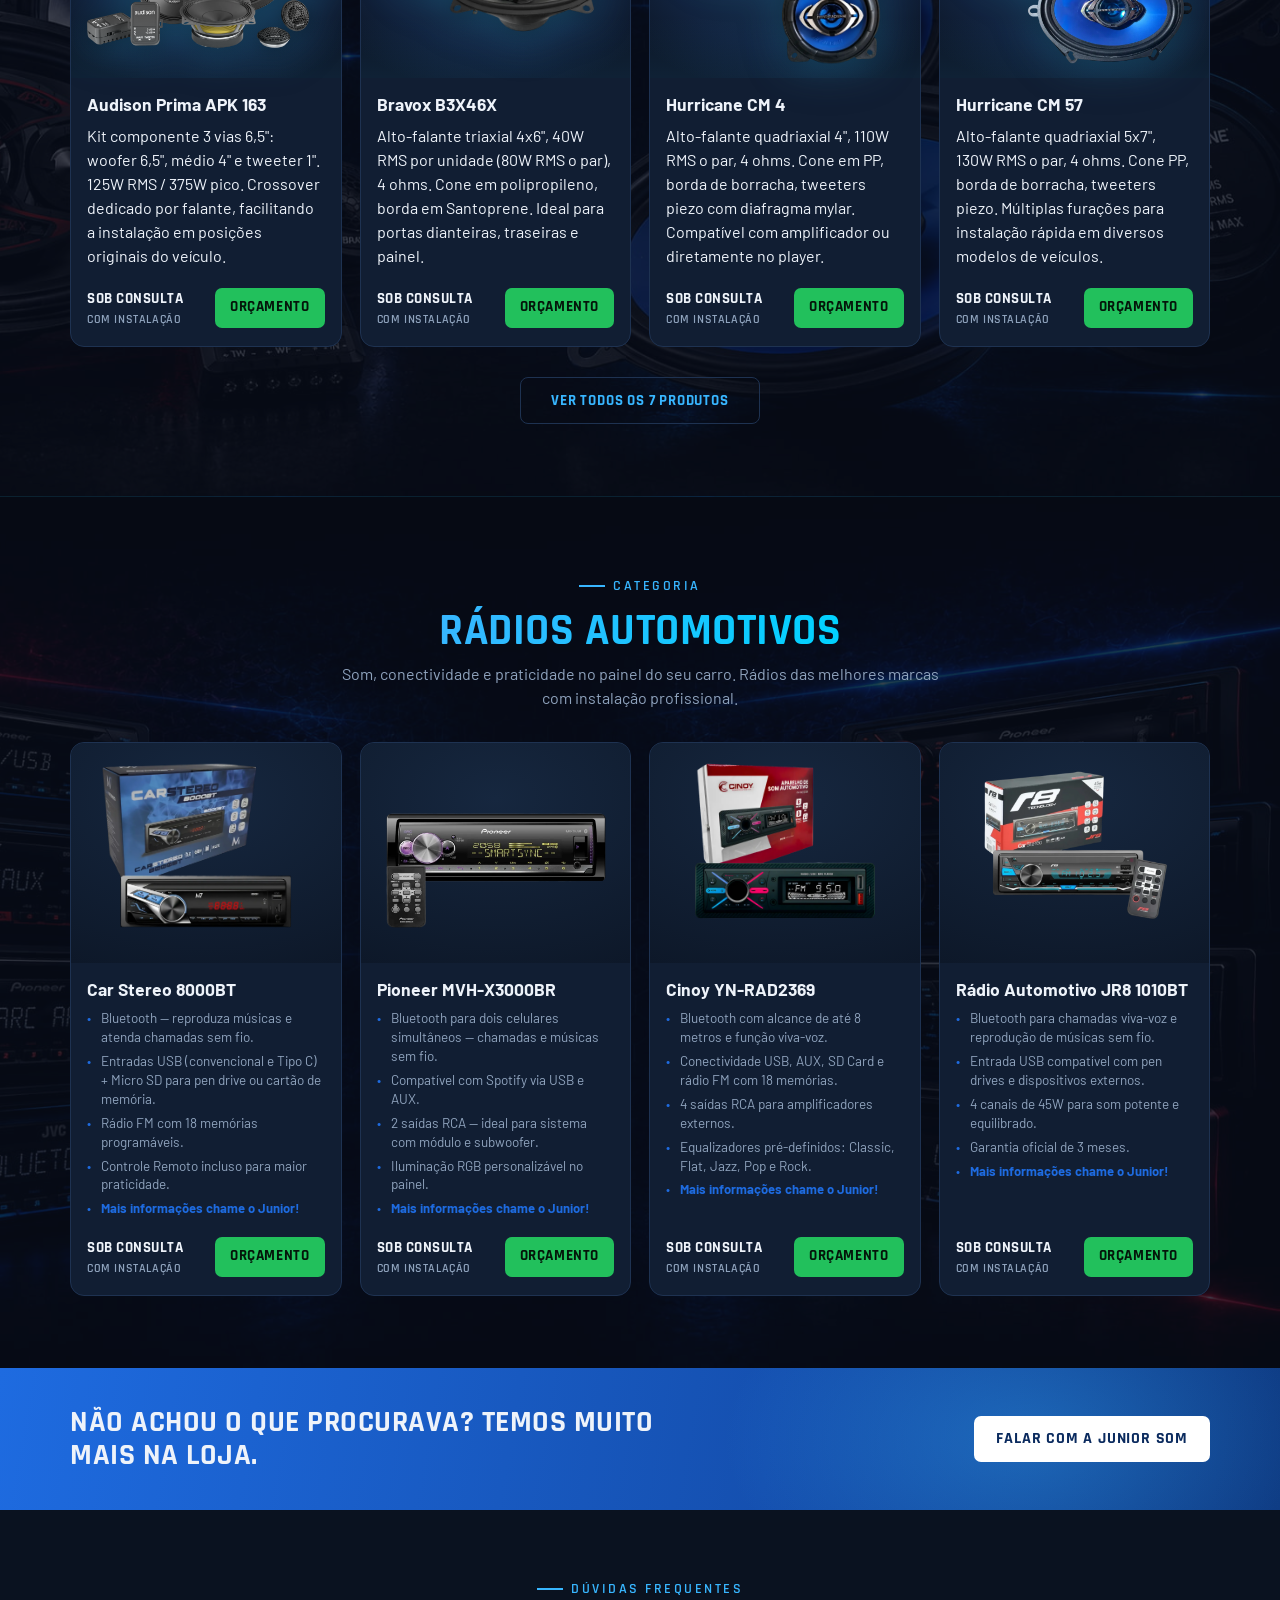
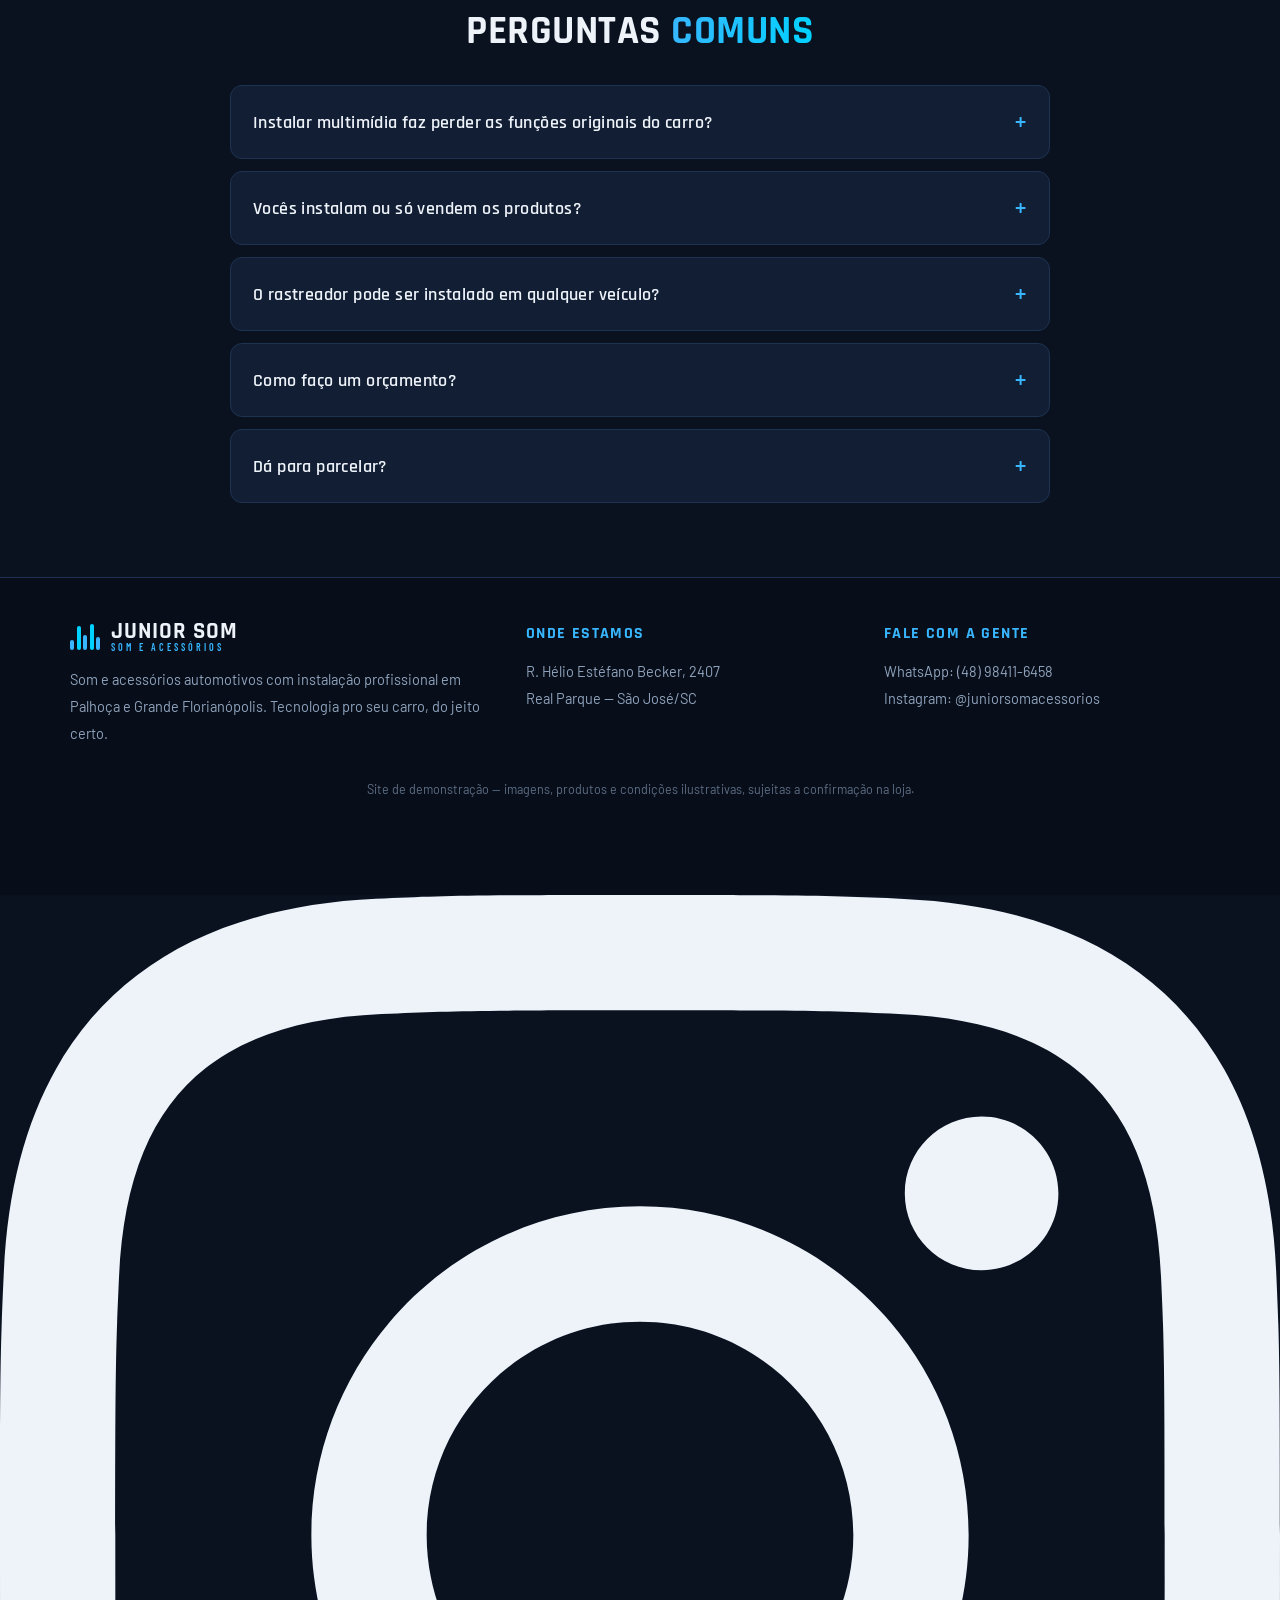
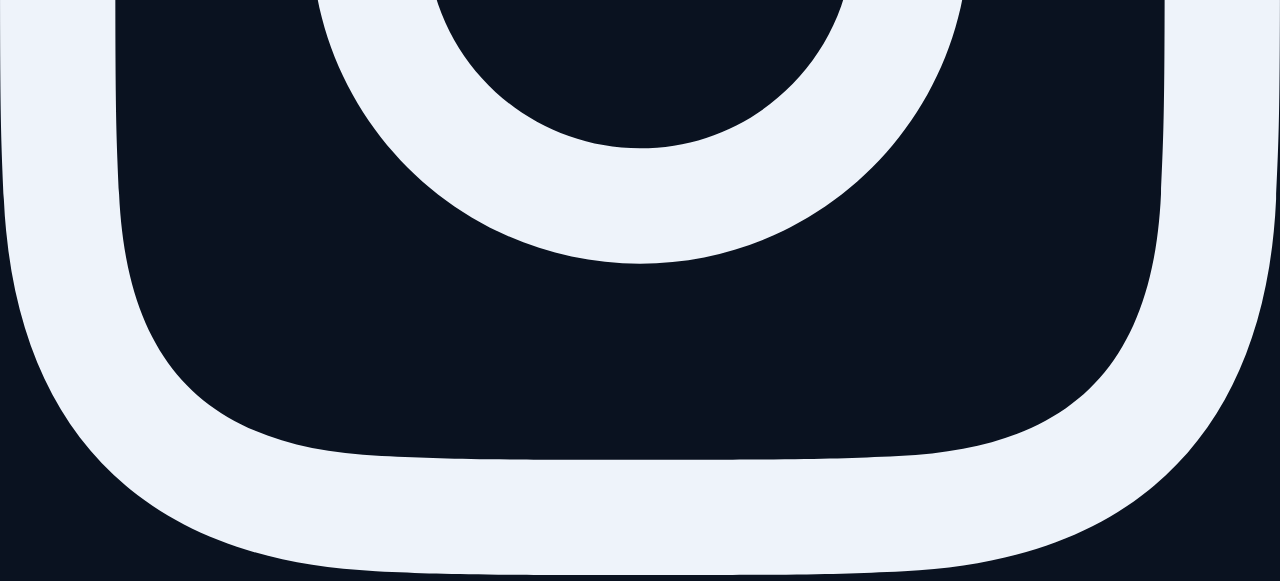
==== commit 343b6439: "Update index.html" ====
--- a/docs/index.html
+++ b/docs/index.html
@@ -476,8 +476,6 @@
             <li>Bluetooth — reproduza músicas e atenda chamadas sem fio.</li>
             <li>Entradas USB (convencional e Tipo C) + Micro SD para pen drive ou cartão de memória.</li>
             <li>Rádio FM com 18 memórias programáveis.</li>
-            <li>Entrada Auxiliar P2 compatível com diversos dispositivos.</li>
-            <li>Equalização + Funções Repeat e Busca por Pastas.</li>
             <li>Controle Remoto incluso para maior praticidade.</li>
             <li><strong>Mais informações chame o Junior!</strong></li>
           </ul>
@@ -492,9 +490,7 @@
             <li>Bluetooth para dois celulares simultâneos — chamadas e músicas sem fio.</li>
             <li>Compatível com Spotify via USB e AUX.</li>
             <li>2 saídas RCA — ideal para sistema com módulo e subwoofer.</li>
-            <li>Equalizador de 13 bandas para ajuste preciso do som.</li>
             <li>Iluminação RGB personalizável no painel.</li>
-            <li>Controle pelo celular via app Pioneer Smart Sync.</li>
             <li><strong>Mais informações chame o Junior!</strong></li>
           </ul>
           <div class="acao"><span class="preco">Sob consulta<br><small>com instalação</small></span><a class="btn-mini" href="https://wa.me/5548984116458?text=Ol%C3%A1%21%20Quero%20um%20or%C3%A7amento%20%E2%80%94%20Pioneer%20MVH-X3000BR." target="_blank" rel="noopener">Orçamento</a></div>
@@ -509,8 +505,6 @@
             <li>Conectividade USB, AUX, SD Card e rádio FM com 18 memórias.</li>
             <li>4 saídas RCA para amplificadores externos.</li>
             <li>Equalizadores pré-definidos: Classic, Flat, Jazz, Pop e Rock.</li>
-            <li>Funções extras: relógio digital e modo Sleep.</li>
-            <li>Controle Remoto incluso.</li>
             <li><strong>Mais informações chame o Junior!</strong></li>
           </ul>
           <div class="acao"><span class="preco">Sob consulta<br><small>com instalação</small></span><a class="btn-mini" href="https://wa.me/5548984116458?text=Ol%C3%A1%21%20Quero%20um%20or%C3%A7amento%20%E2%80%94%20Cinoy%20YN-RAD2369." target="_blank" rel="noopener">Orçamento</a></div>
@@ -523,9 +517,7 @@
           <ul class="card-bullets">
             <li>Bluetooth para chamadas viva-voz e reprodução de músicas sem fio.</li>
             <li>Entrada USB compatível com pen drives e dispositivos externos.</li>
-            <li>Reprodução MP3 com função APP.</li>
             <li>4 canais de 45W para som potente e equilibrado.</li>
-            <li>Compatível com a maioria dos veículos universais.</li>
             <li>Garantia oficial de 3 meses.</li>
             <li><strong>Mais informações chame o Junior!</strong></li>
           </ul>
@@ -592,6 +584,10 @@
     <p class="demo-note">Site de demonstração — imagens, produtos e condições ilustrativas, sujeitas a confirmação na loja.</p>
   </div>
 </footer>
+
+<a class="ig-float" href="https://www.instagram.com/junior.som.acessorios" target="_blank" rel="noopener" aria-label="Seguir no Instagram">
+  <svg viewBox="0 0 24 24" aria-hidden="true" fill="currentColor"><path d="M12 2.163c3.204 0 3.584.012 4.85.07 3.252.148 4.771 1.691 4.919 4.919.058 1.265.069 1.645.069 4.849 0 3.205-.012 3.584-.069 4.849-.149 3.225-1.664 4.771-4.919 4.919-1.266.058-1.644.07-4.85.07-3.204 0-3.584-.012-4.849-.07-3.26-.149-4.771-1.699-4.919-4.92-.058-1.265-.07-1.644-.07-4.849 0-3.204.013-3.583.07-4.849.149-3.227 1.664-4.771 4.919-4.919 1.266-.057 1.645-.069 4.849-.069zm0-2.163c-3.259 0-3.667.014-4.947.072-4.358.2-6.78 2.618-6.98 6.98-.059 1.281-.073 1.689-.073 4.948 0 3.259.014 3.668.072 4.948.2 4.358 2.618 6.78 6.98 6.98 1.281.058 1.689.072 4.948.072 3.259 0 3.668-.014 4.948-.072 4.354-.2 6.782-2.618 6.979-6.98.059-1.28.073-1.689.073-4.948 0-3.259-.014-3.667-.072-4.947-.196-4.354-2.617-6.78-6.979-6.98-1.281-.059-1.69-.073-4.949-.073zm0 5.838c-3.403 0-6.162 2.759-6.162 6.162s2.759 6.163 6.162 6.163 6.162-2.759 6.162-6.163c0-3.403-2.759-6.162-6.162-6.162zm0 10.162c-2.209 0-4-1.79-4-4 0-2.209 1.791-4 4-4s4 1.791 4 4c0 2.21-1.791 4-4 4zm6.406-11.845c-.796 0-1.441.645-1.441 1.44s.645 1.44 1.441 1.44c.795 0 1.439-.645 1.439-1.44s-.644-1.44-1.439-1.44z"/></svg>
+</a>
 
 <a class="wpp-float" href="https://wa.me/5548984116458?text=Ol%C3%A1!%20Vim%20pelo%20site%20da%20Junior%20Som." target="_blank" rel="noopener" aria-label="Falar no WhatsApp">
   <svg viewBox="0 0 32 32" aria-hidden="true"><path d="M16 3C9.4 3 4 8.4 4 15c0 2.3.7 4.5 1.9 6.4L4 29l7.8-1.8c1.8 1 3.9 1.6 6.2 1.6 6.6 0 12-5.4 12-12S22.6 3 16 3zm0 21.8c-2 0-3.9-.6-5.5-1.6l-.4-.2-4.1 1 1-4-.3-.4C5.6 18 5 16.6 5 15 5 9 9.9 4.9 16 4.9S27 9 27 15s-4.9 9.8-11 9.8zm5.4-7.3c-.3-.2-1.8-.9-2-1-.3-.1-.5-.2-.7.2-.2.3-.8 1-.9 1.1-.2.2-.3.2-.6.1-.3-.2-1.3-.5-2.4-1.5-.9-.8-1.5-1.8-1.7-2.1-.2-.3 0-.5.1-.6l.5-.5c.2-.2.2-.3.3-.5.1-.2 0-.4 0-.6-.1-.2-.7-1.7-1-2.3-.2-.6-.5-.5-.7-.5h-.6c-.2 0-.5.1-.8.4-.3.3-1 1-1 2.5s1.1 2.9 1.2 3.1c.2.2 2.1 3.2 5.1 4.5.7.3 1.3.5 1.7.6.7.2 1.4.2 1.9.1.6-.1 1.8-.7 2-1.4.3-.7.3-1.3.2-1.4-.1-.2-.3-.2-.6-.4z"/></svg>
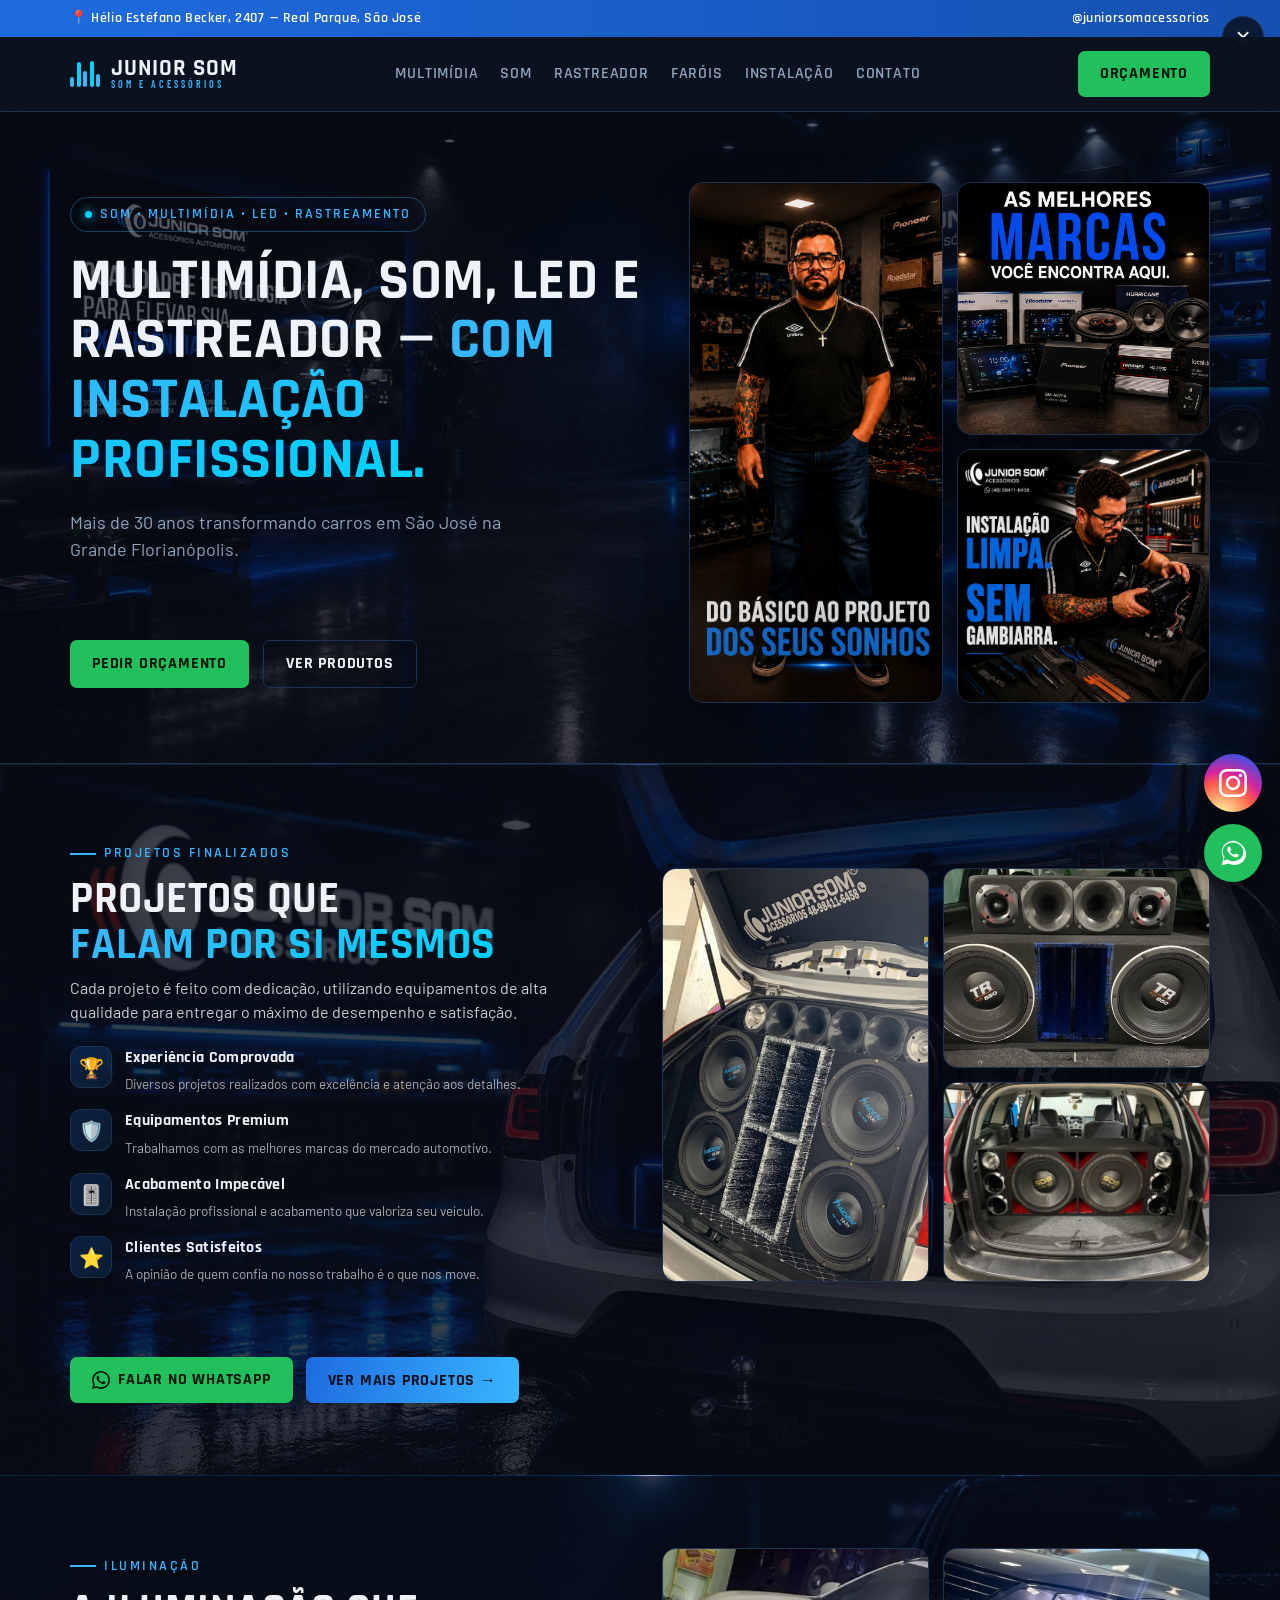
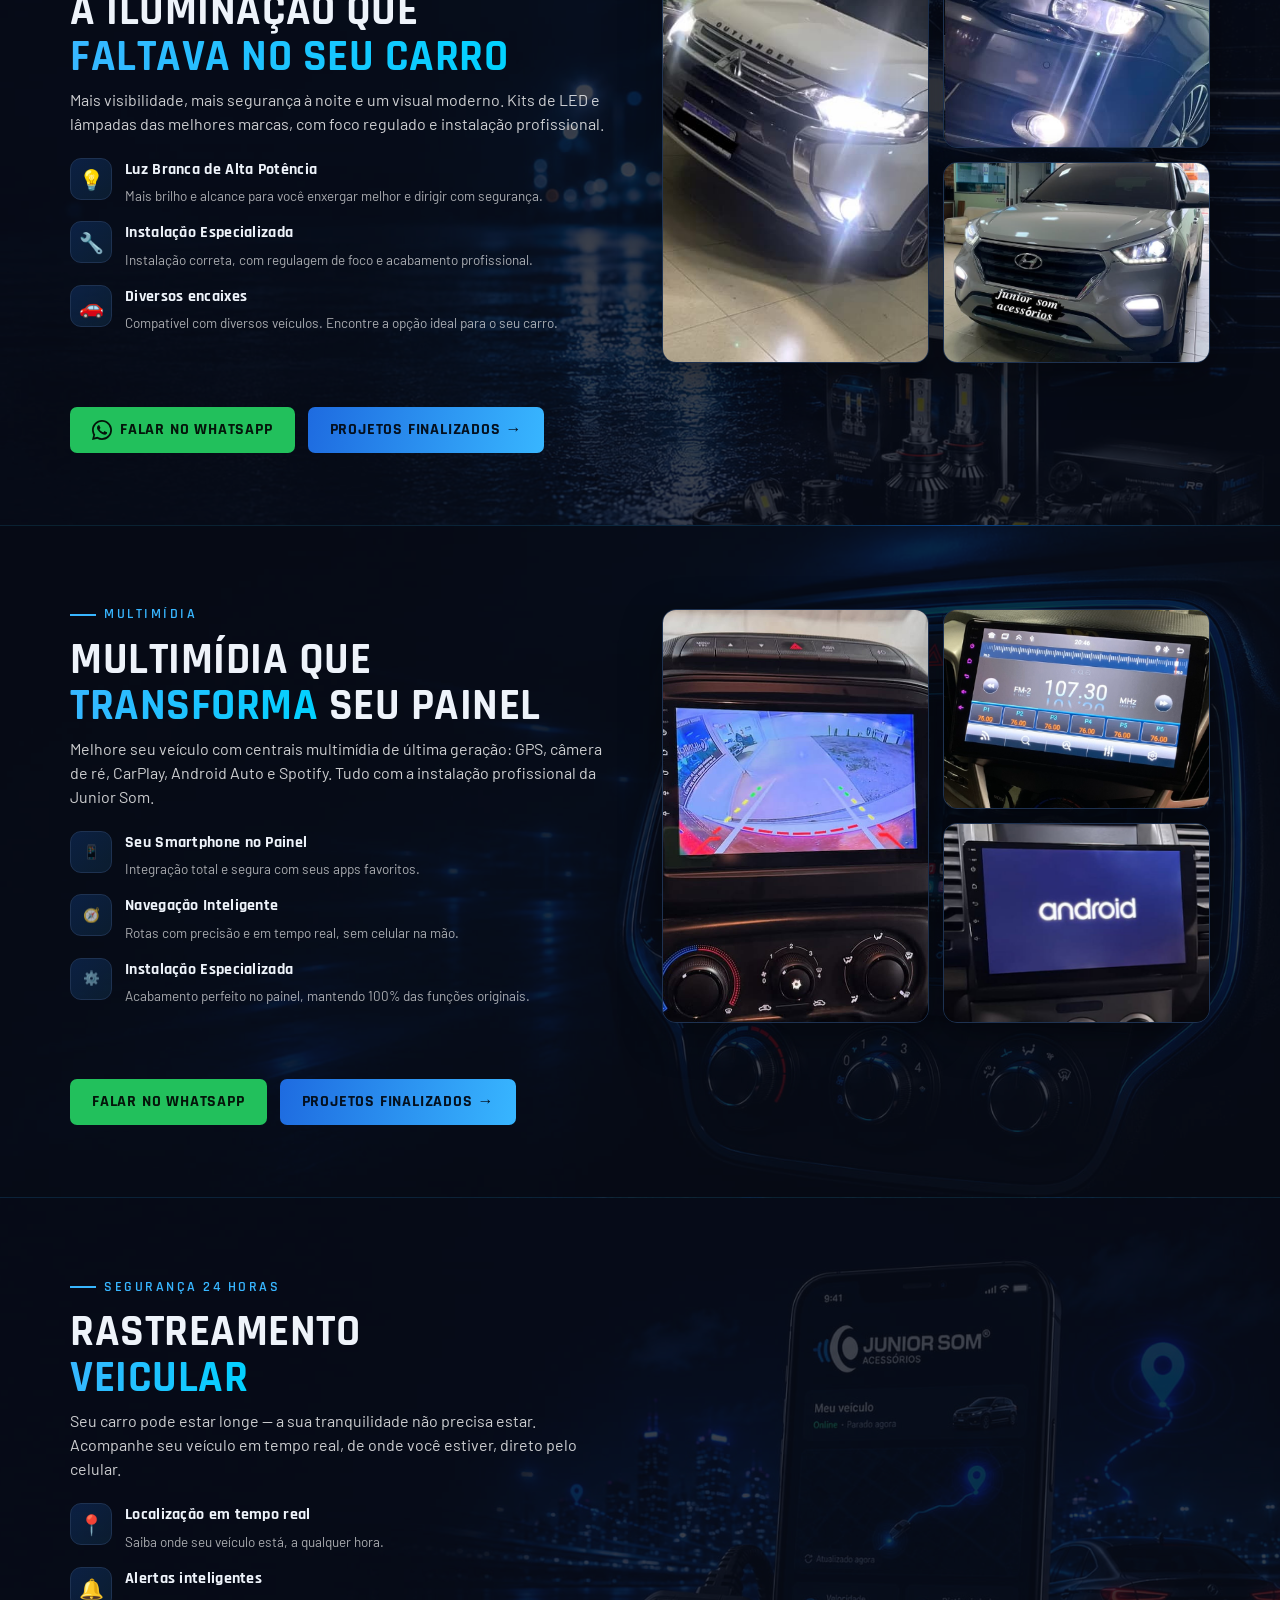
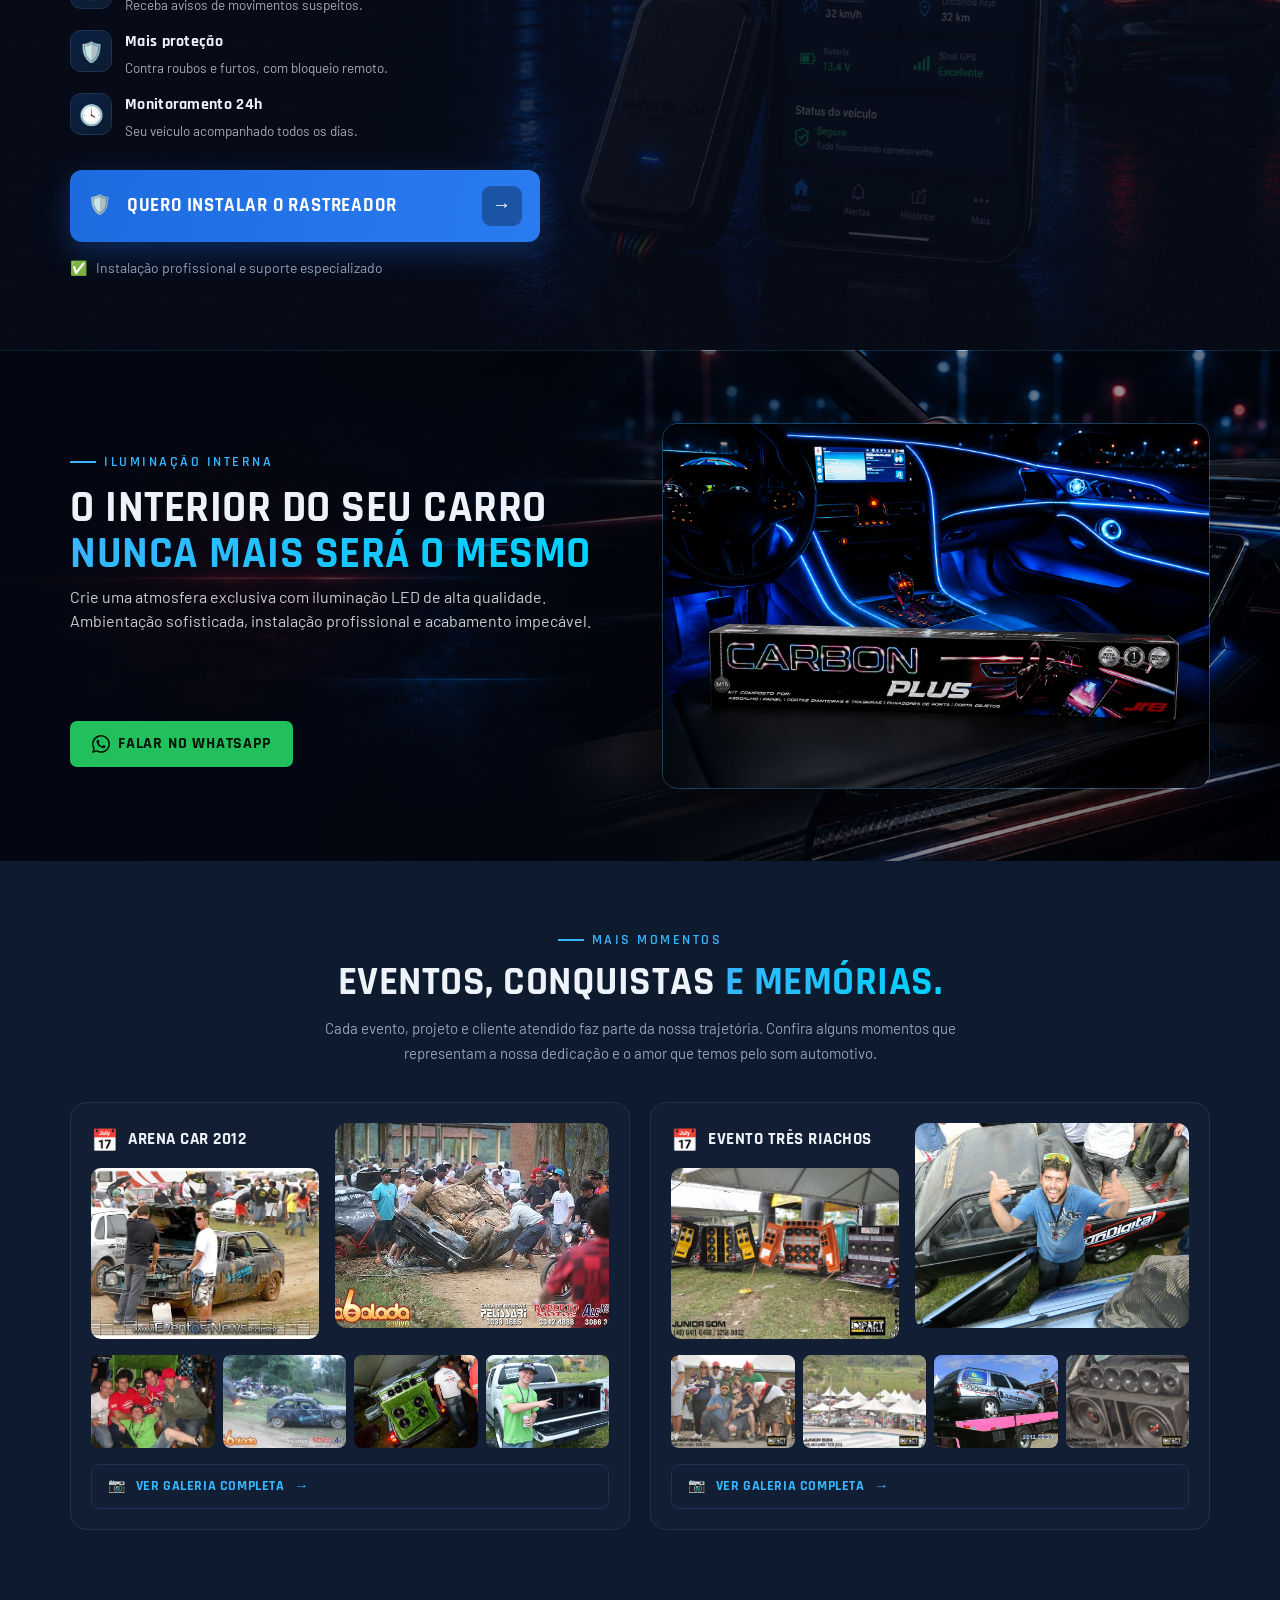
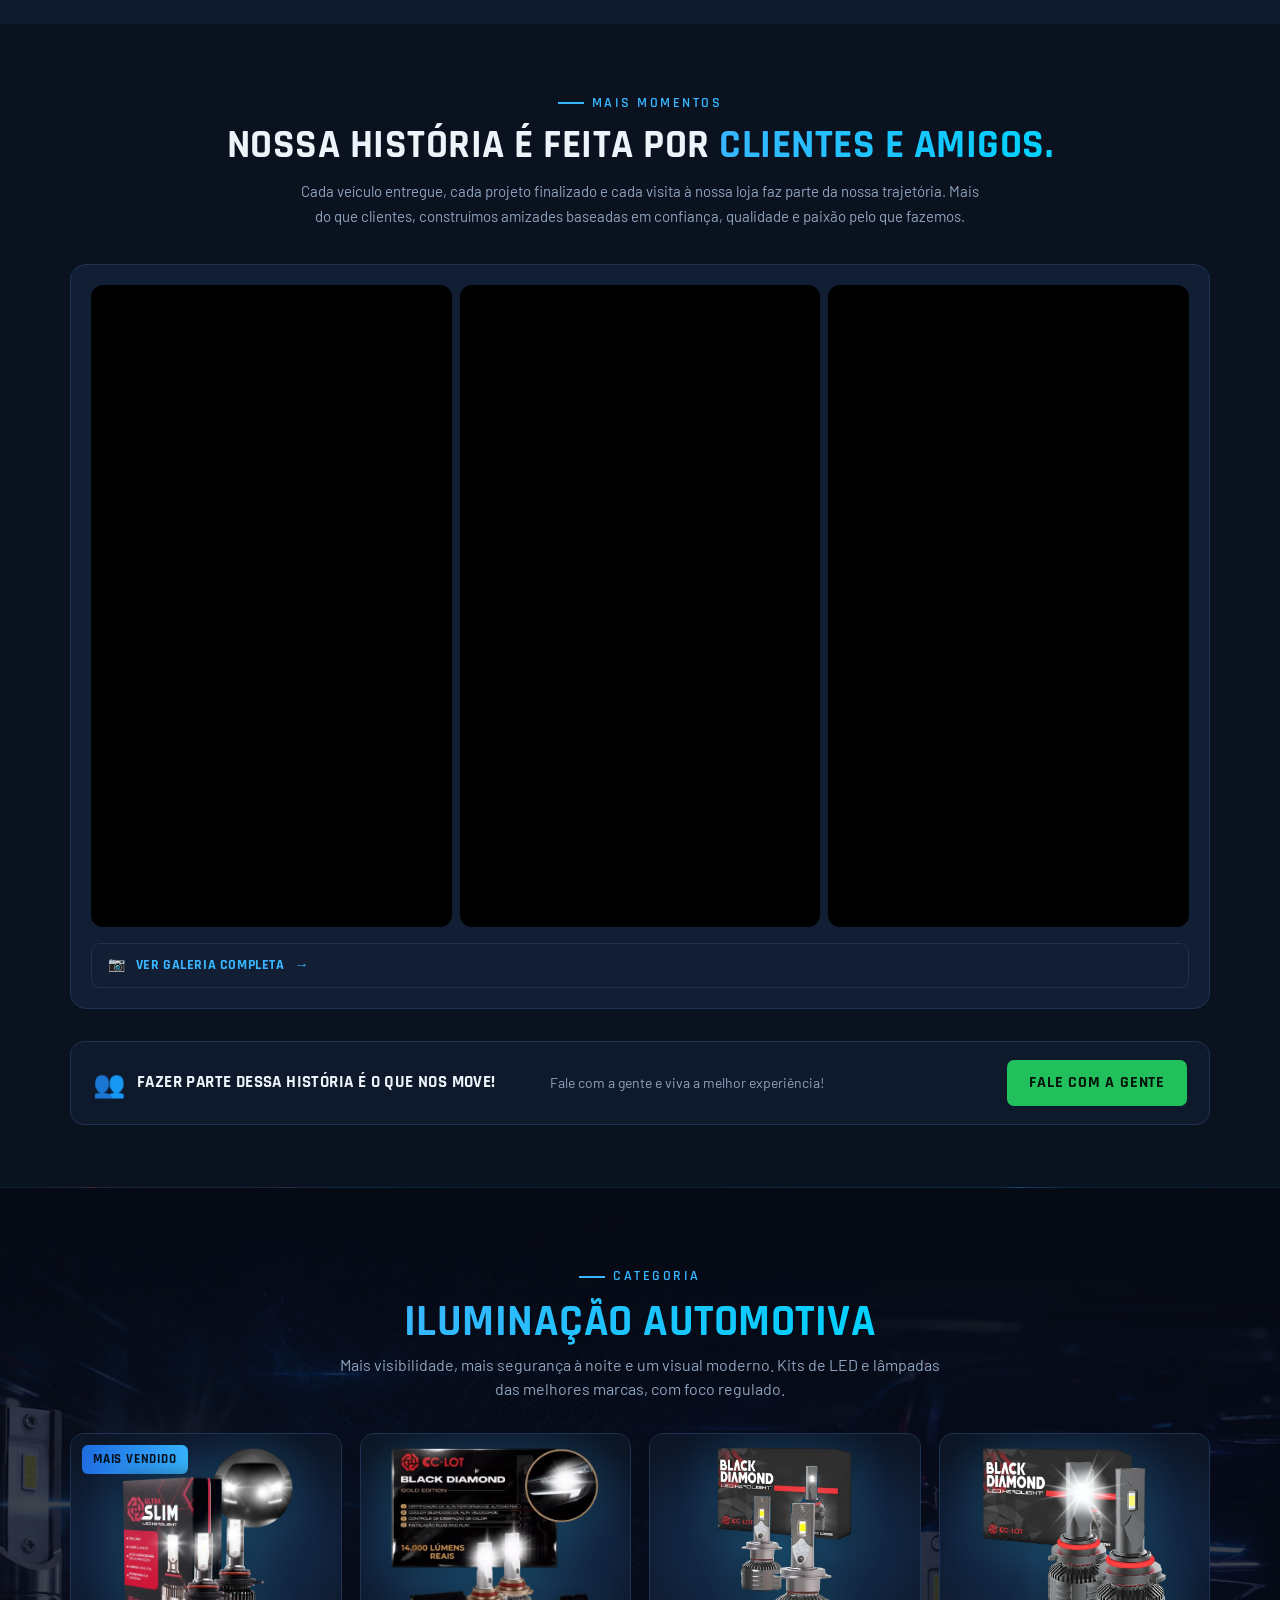
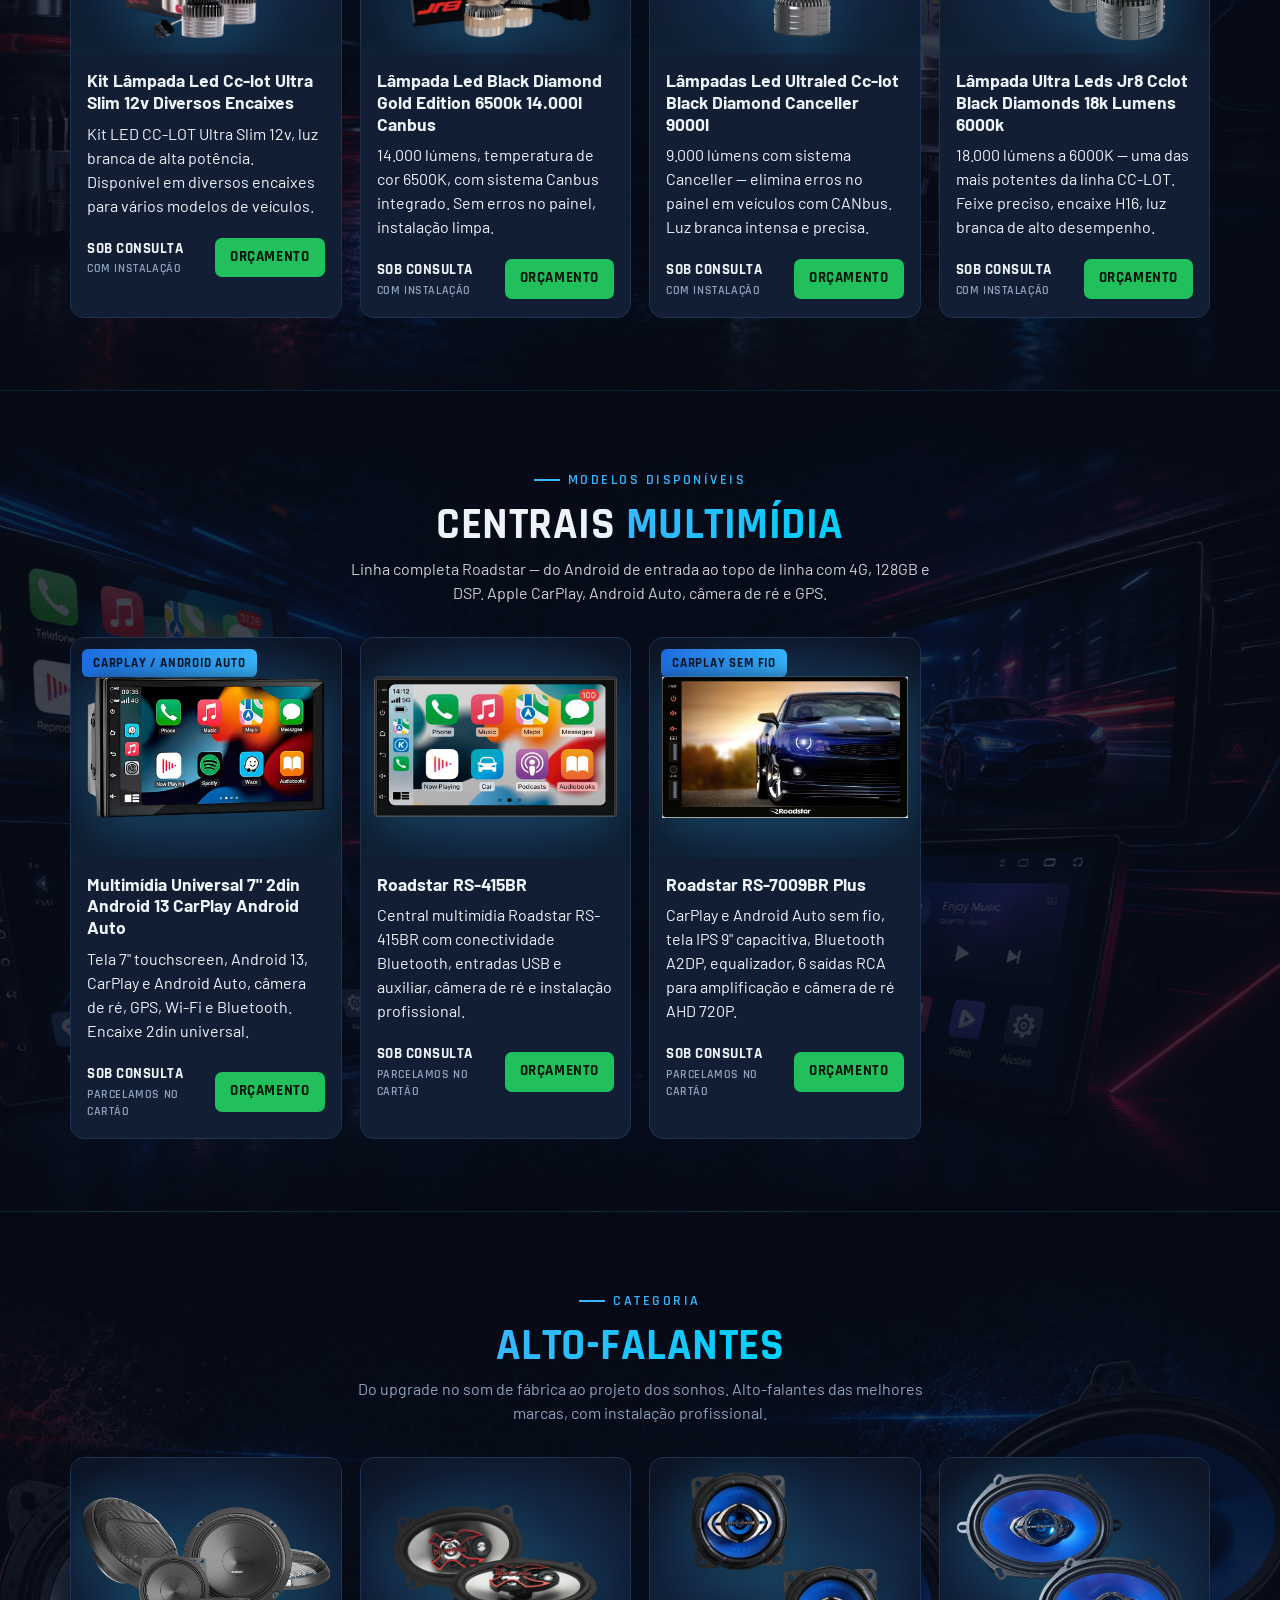
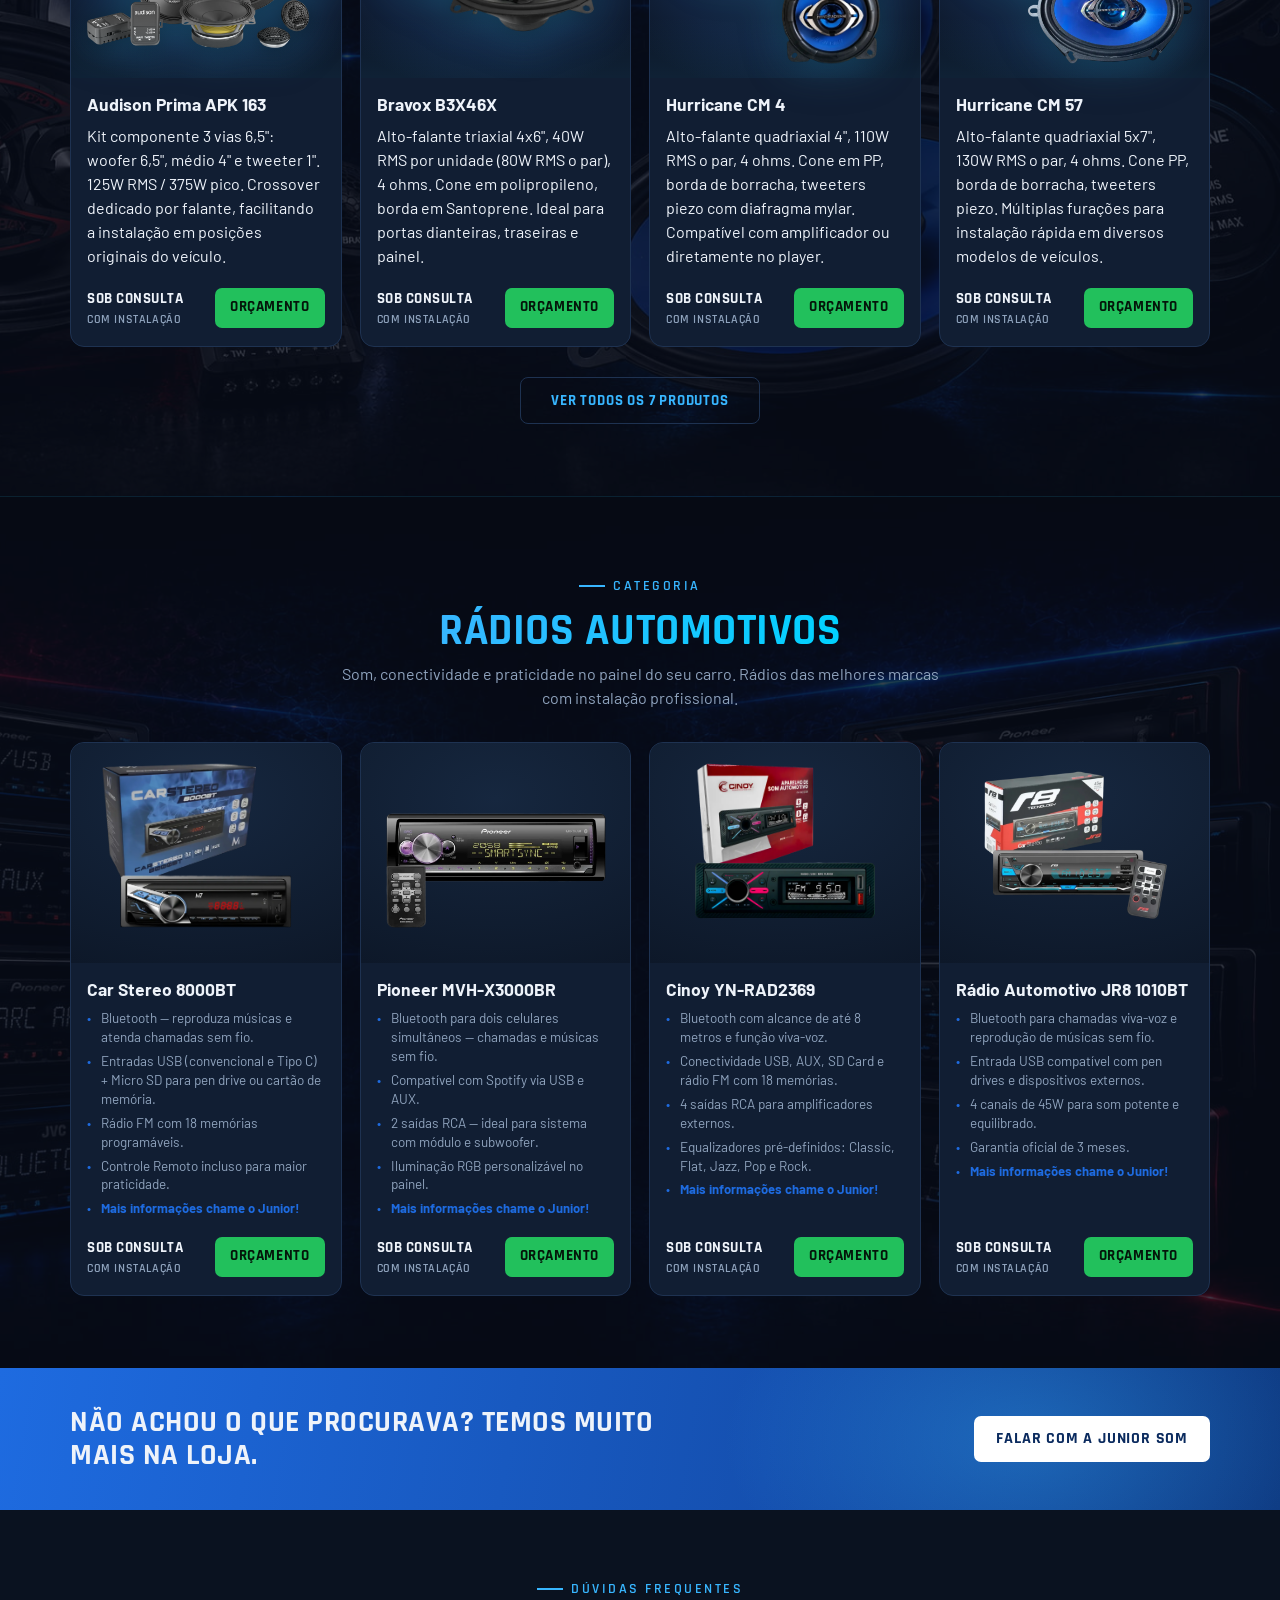
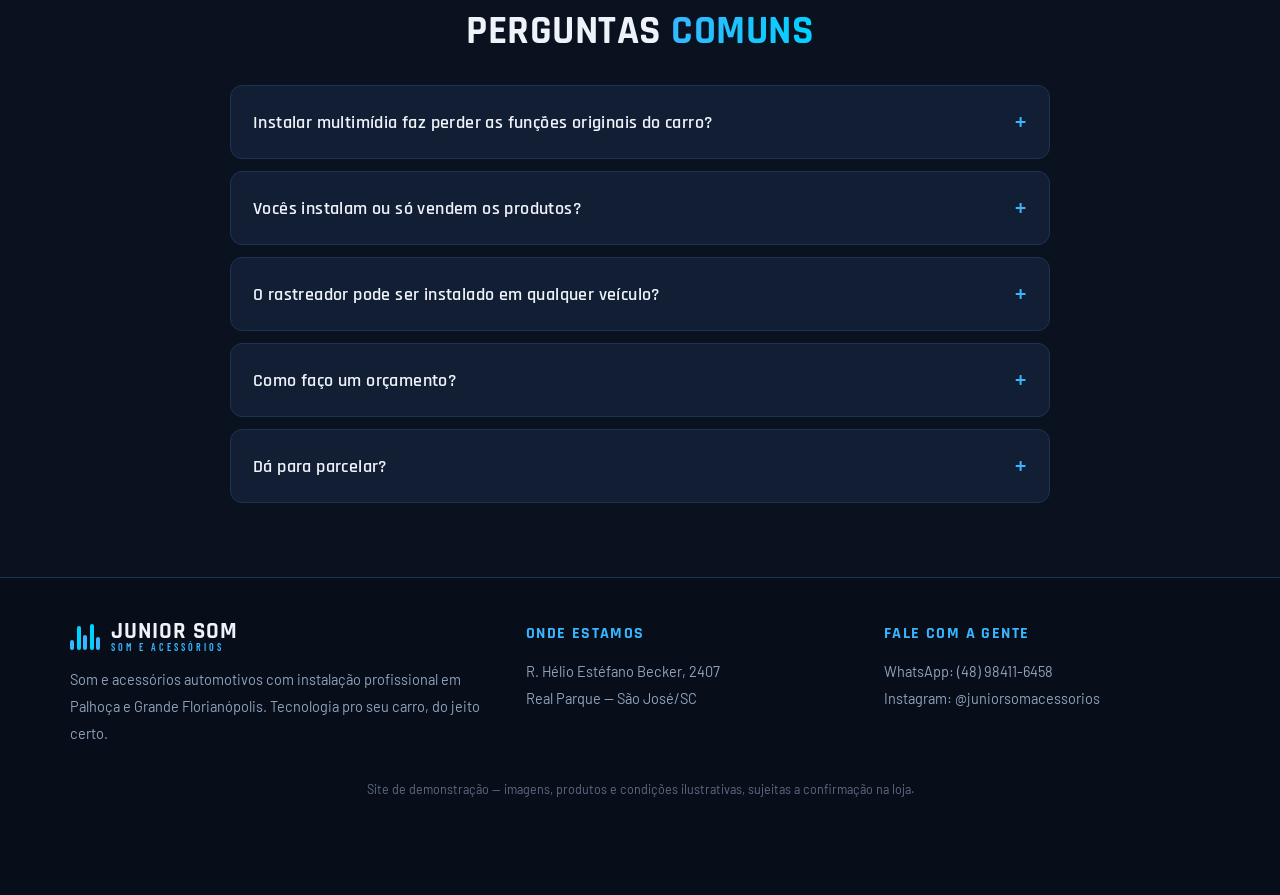
==== commit a706f193: "Update index.html" ====
--- a/docs/index.html
+++ b/docs/index.html
@@ -61,7 +61,7 @@
 <!-- PROJETOS FINALIZADOS -->
 <section id="projetos" class="pf-bg" style="background-image:url('assets/img/projetos-bg.jpg')">
   <div class="wrap">
-    <div class="mm-hero" style="grid-template-columns:1fr 1fr;align-items:start">
+    <div class="mm-hero" style="grid-template-columns:1fr 1fr;align-items:center">
       <div>
           <span class="sec-eyebrow">Projetos finalizados</span>
           <h2>Projetos que<br><em>falam por si mesmos</em></h2>
@@ -92,7 +92,7 @@
 <!-- ILUMINACAO HERO -->
 <section class="pf-bg pf-bg-iluminacao" style="background-image:url('assets/img/iluminacao-bg.jpg')">
   <div class="wrap">
-    <div class="mm-hero" style="grid-template-columns:1fr 1fr;align-items:start">
+    <div class="mm-hero" style="grid-template-columns:1fr 1fr;align-items:center">
       <div>
           <span class="sec-eyebrow">Iluminação</span>
           <h2>A iluminação que<br><em>faltava no seu carro</em></h2>
@@ -131,7 +131,7 @@
 <!-- MULTIMIDIA HERO -->
 <section class="pf-bg pf-bg-multimidia" style="background-image:url('assets/img/multimidia-bg.jpg')">
   <div class="wrap">
-    <div class="mm-hero" style="grid-template-columns:1fr 1fr;align-items:start">
+    <div class="mm-hero" style="grid-template-columns:1fr 1fr;align-items:center">
       <div>
         <span class="sec-eyebrow">Multimídia</span>
         <h2>Multimídia que<br><em>transforma</em> seu painel</h2>
--- a/docs/assets/style.css
+++ b/docs/assets/style.css
@@ -325,6 +325,9 @@
 .wpp-float{position:fixed;right:18px;bottom:18px;z-index:90;width:58px;height:58px;border-radius:50%;background:var(--verde-wpp);display:flex;align-items:center;justify-content:center;box-shadow:0 8px 24px rgba(0,0,0,.5);transition:transform .15s;animation:pulse 2.4s infinite}
 .wpp-float:hover{transform:scale(1.08)}
 .wpp-float svg{width:30px;height:30px;fill:#fff}
+.ig-float{position:fixed;right:18px;bottom:88px;z-index:90;width:58px;height:58px;border-radius:50%;background:radial-gradient(circle at 30% 107%, #fdf497 0%, #fdf497 5%, #fd5949 45%, #d6249f 60%, #285AEB 90%);display:flex;align-items:center;justify-content:center;box-shadow:0 8px 24px rgba(0,0,0,.5);transition:transform .15s}
+.ig-float:hover{transform:scale(1.08)}
+.ig-float svg{width:28px;height:28px;fill:#fff}
 @keyframes pulse{0%{box-shadow:0 8px 24px rgba(0,0,0,.5),0 0 0 0 rgba(34,192,92,.5)}70%{box-shadow:0 8px 24px rgba(0,0,0,.5),0 0 0 16px rgba(34,192,92,0)}100%{box-shadow:0 8px 24px rgba(0,0,0,.5),0 0 0 0 rgba(34,192,92,0)}}
 @media(prefers-reduced-motion:reduce){.wpp-float{animation:none}}
 
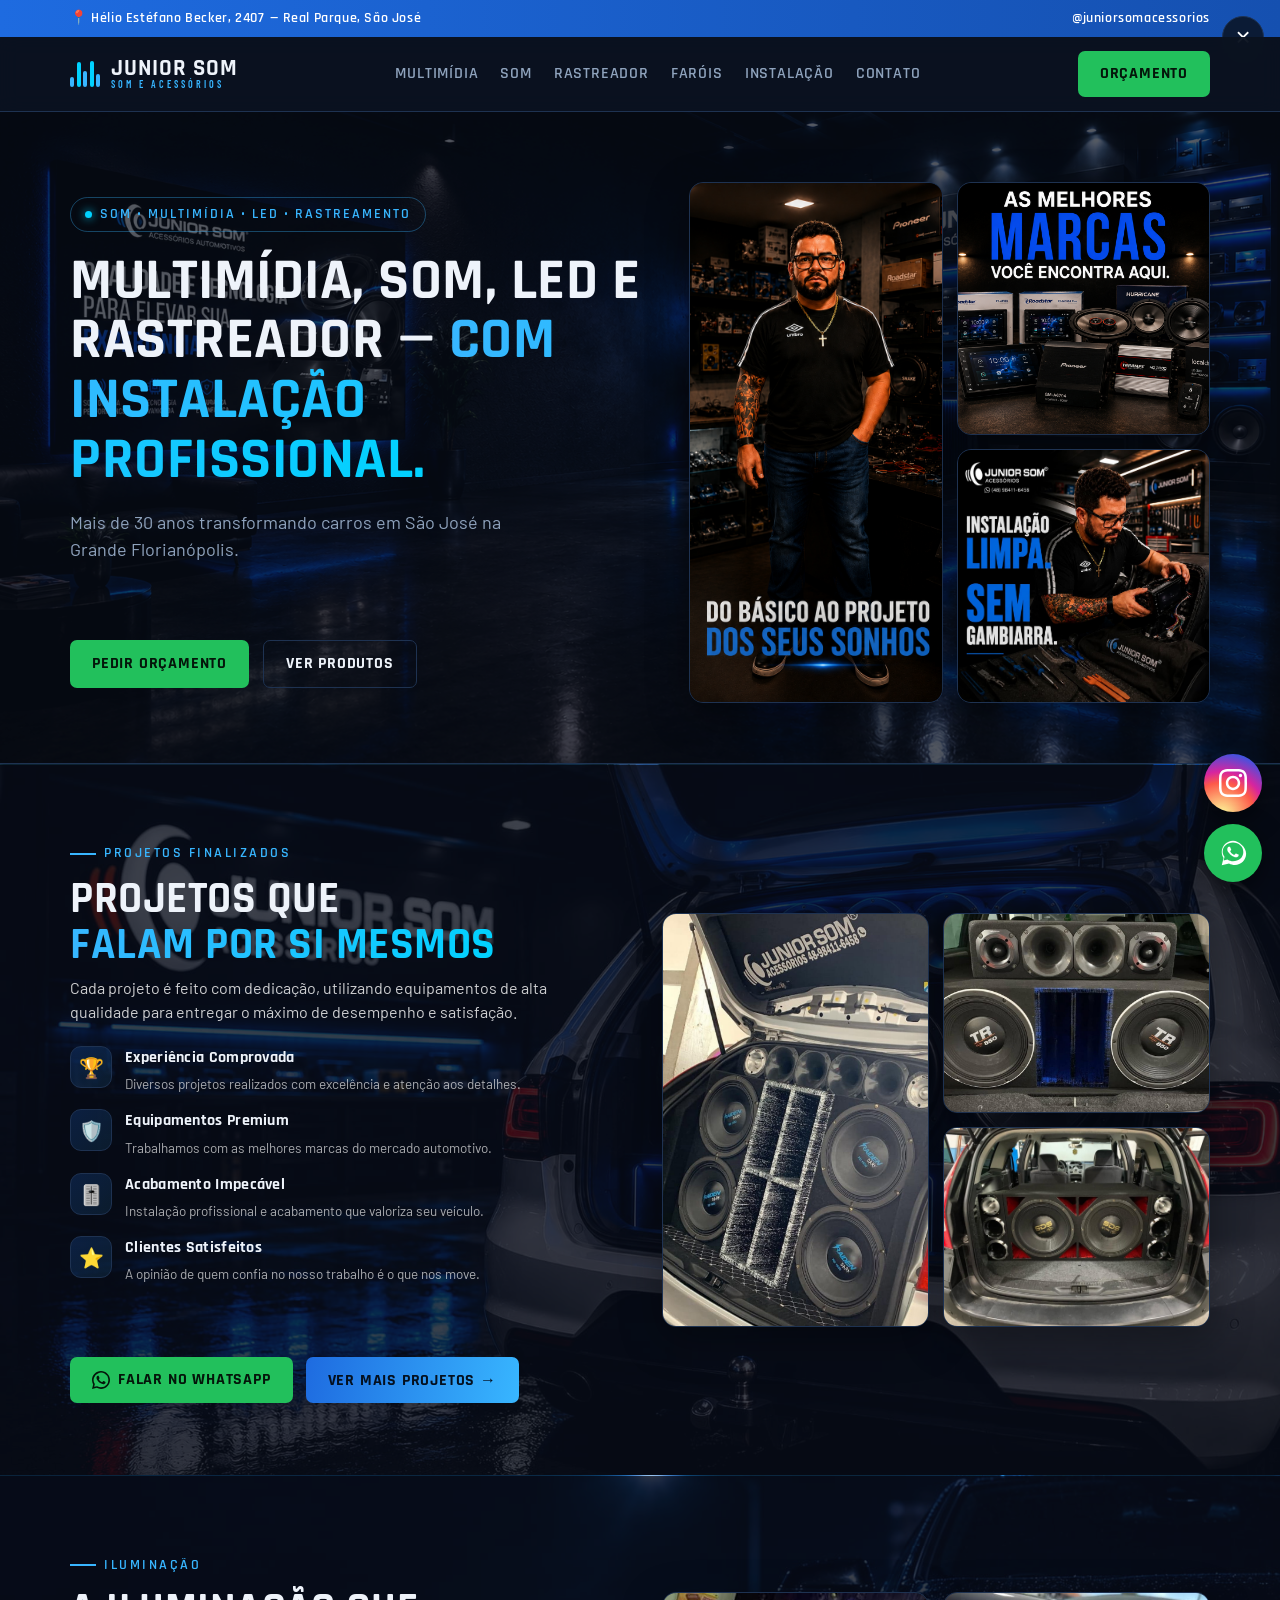
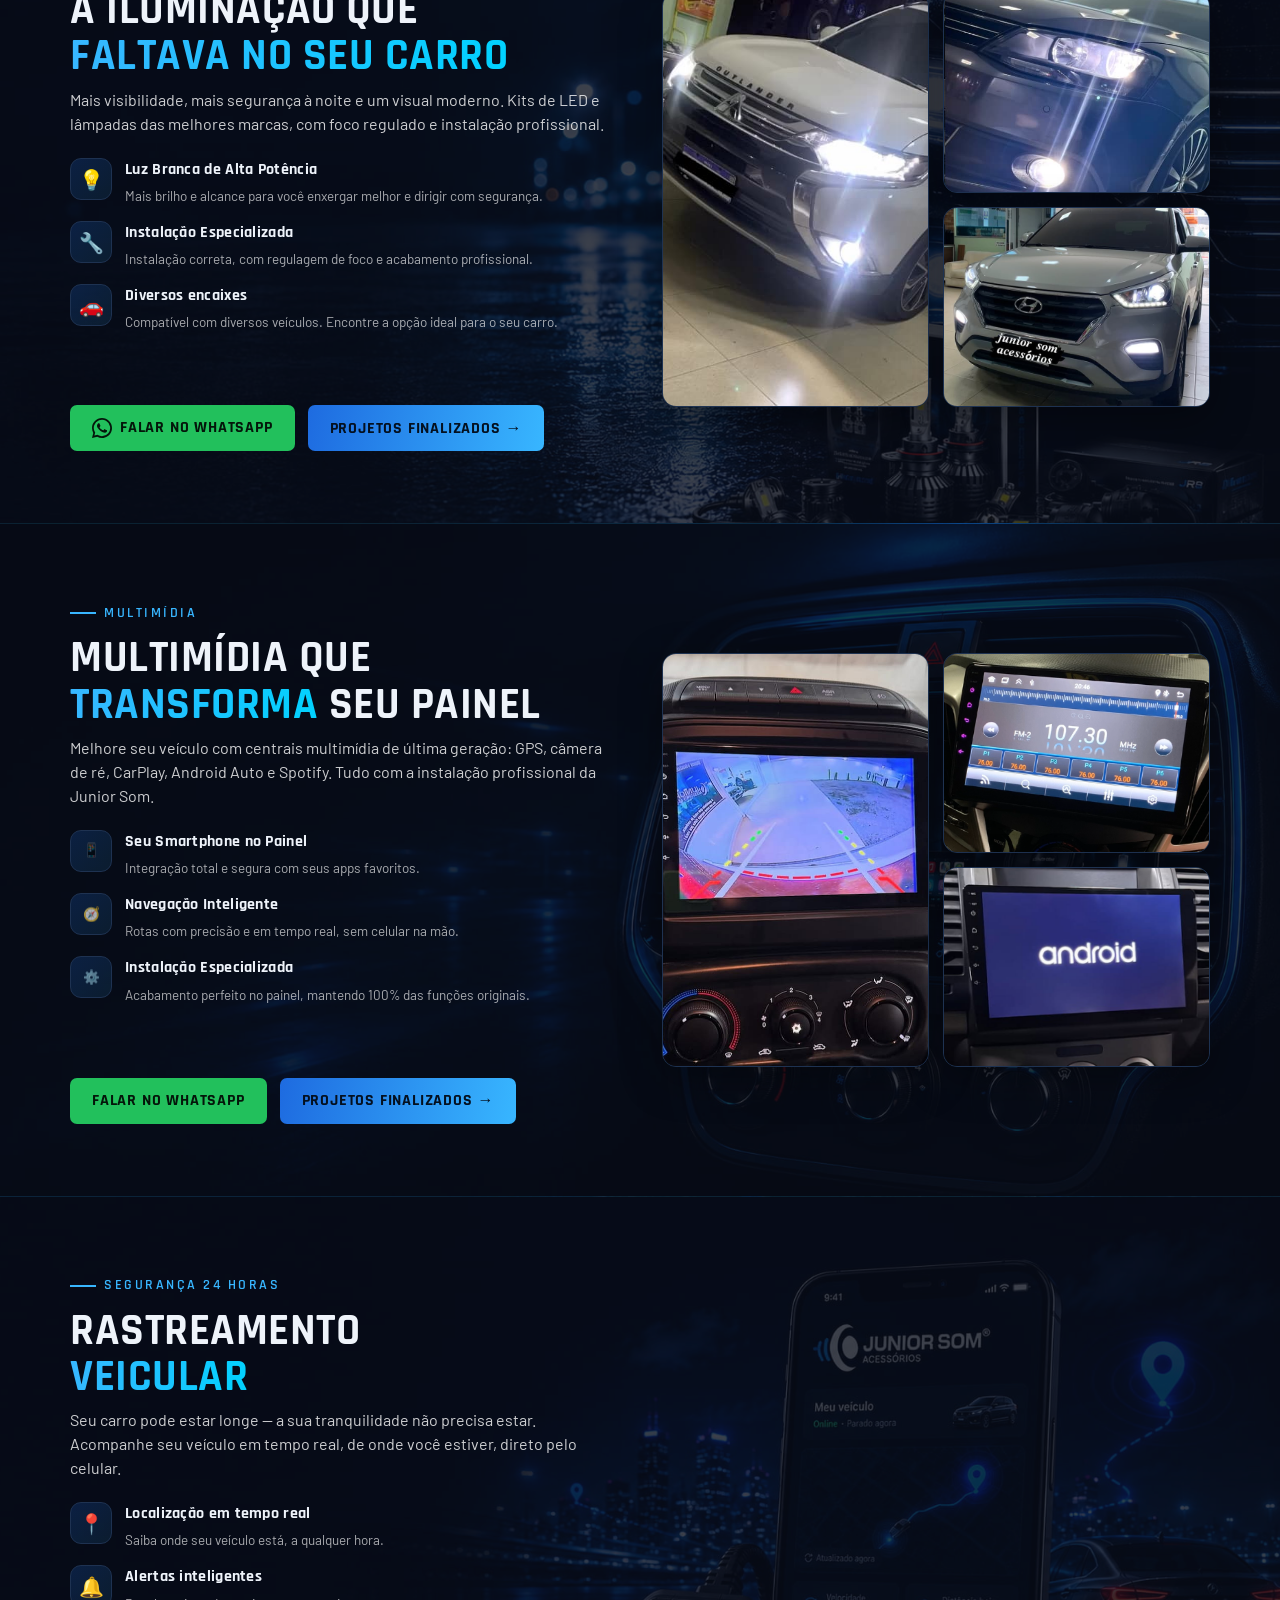
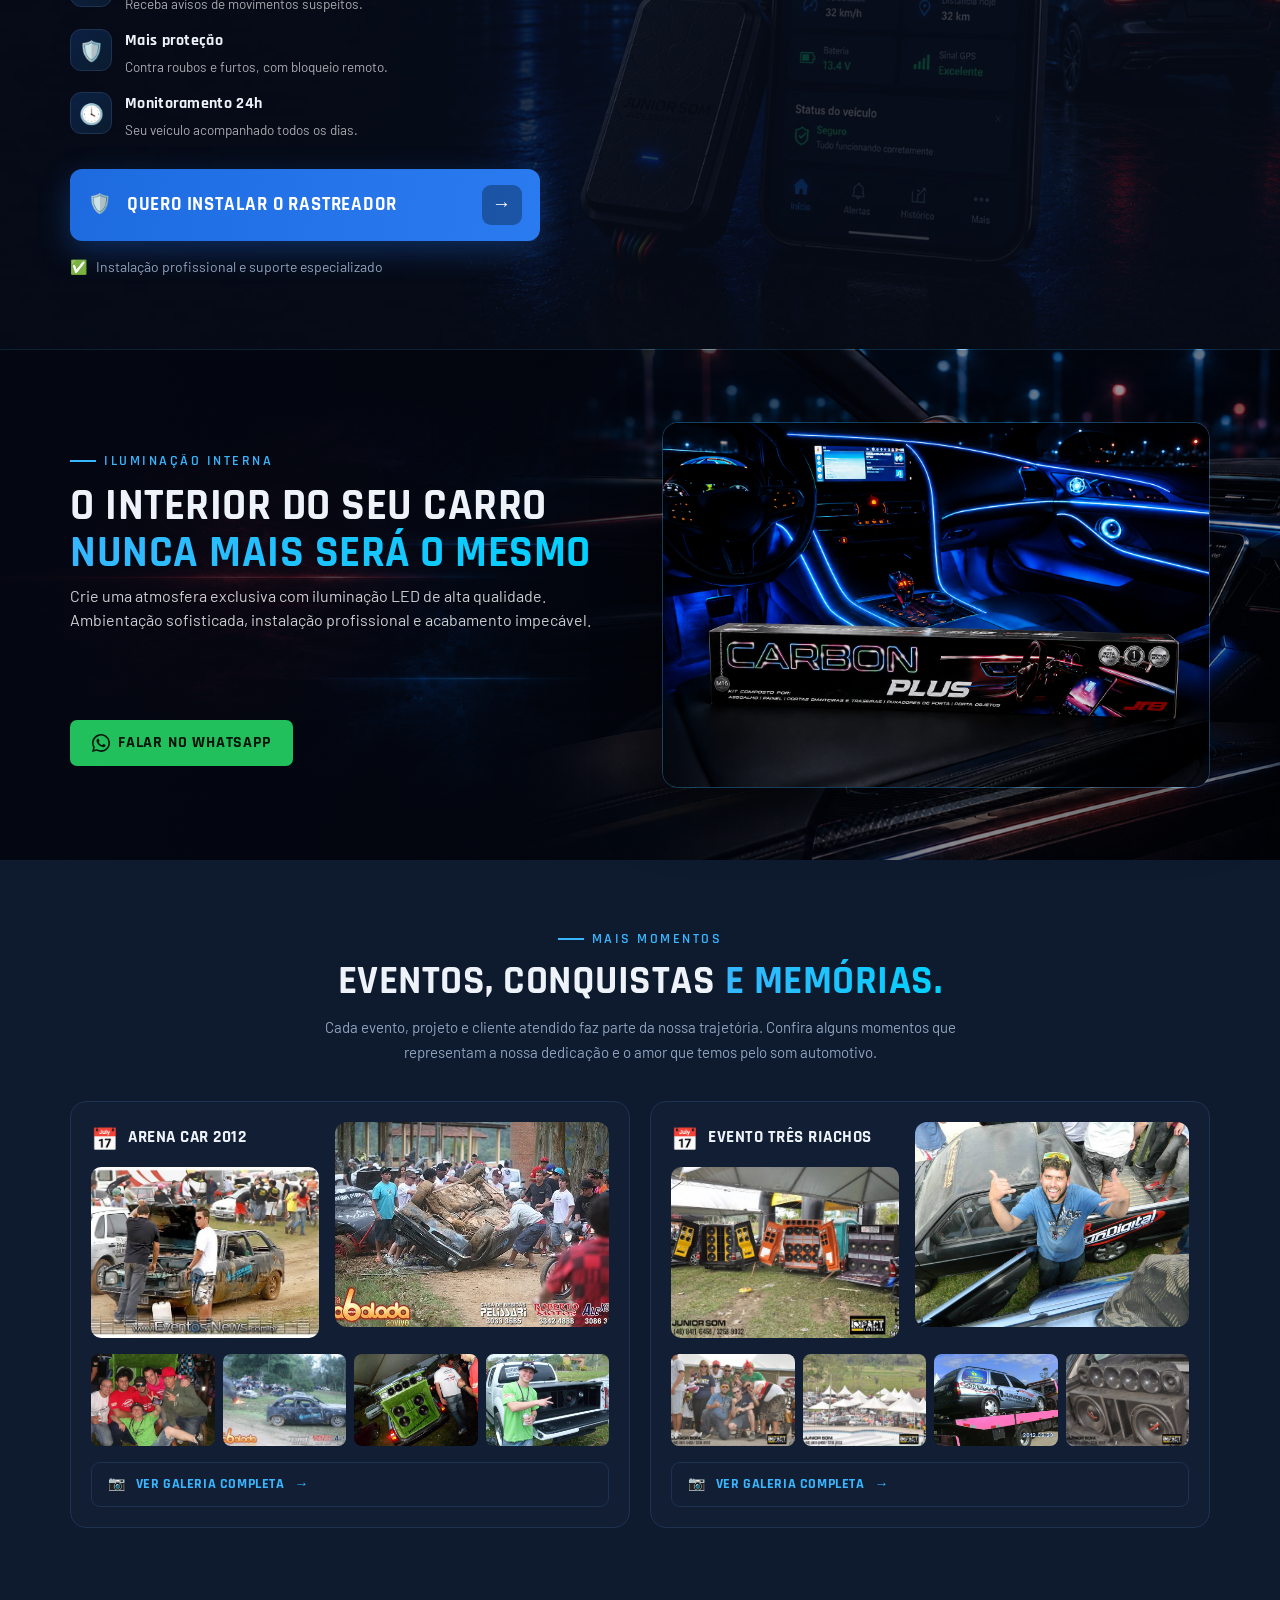
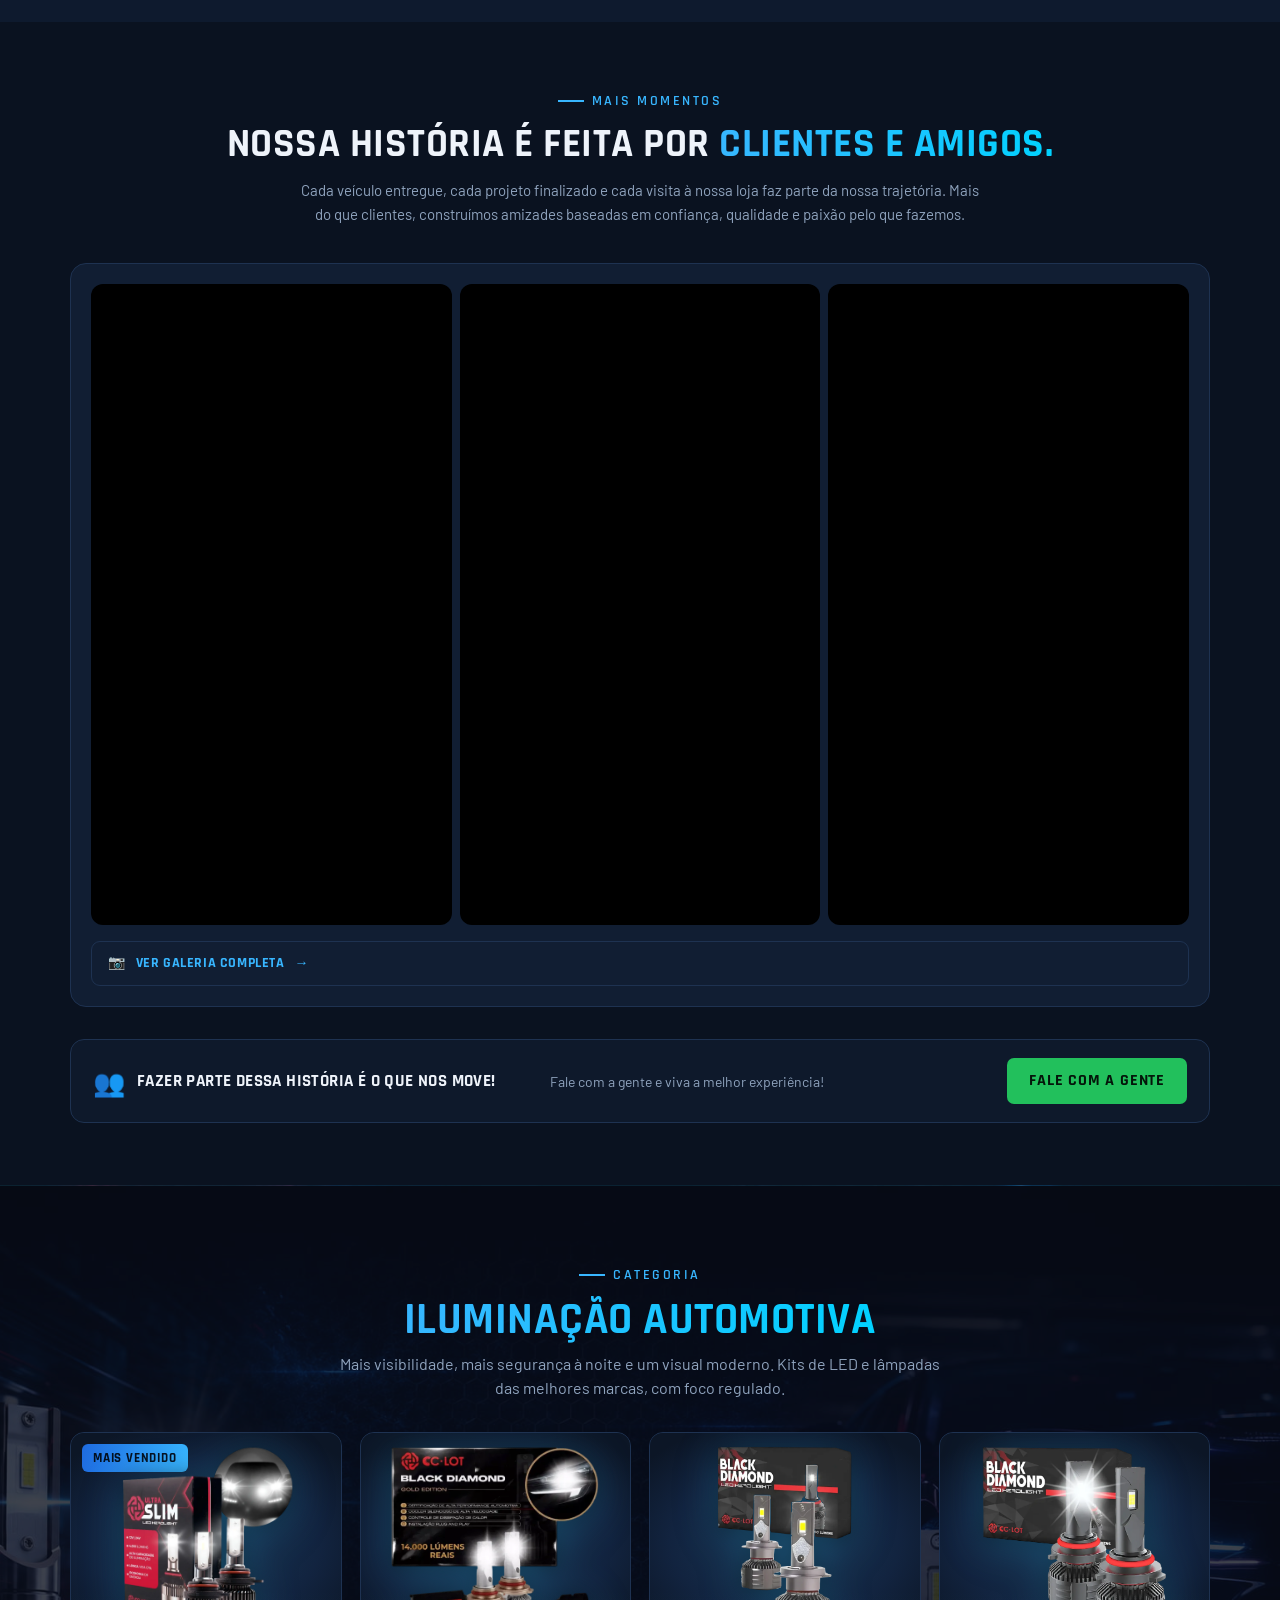
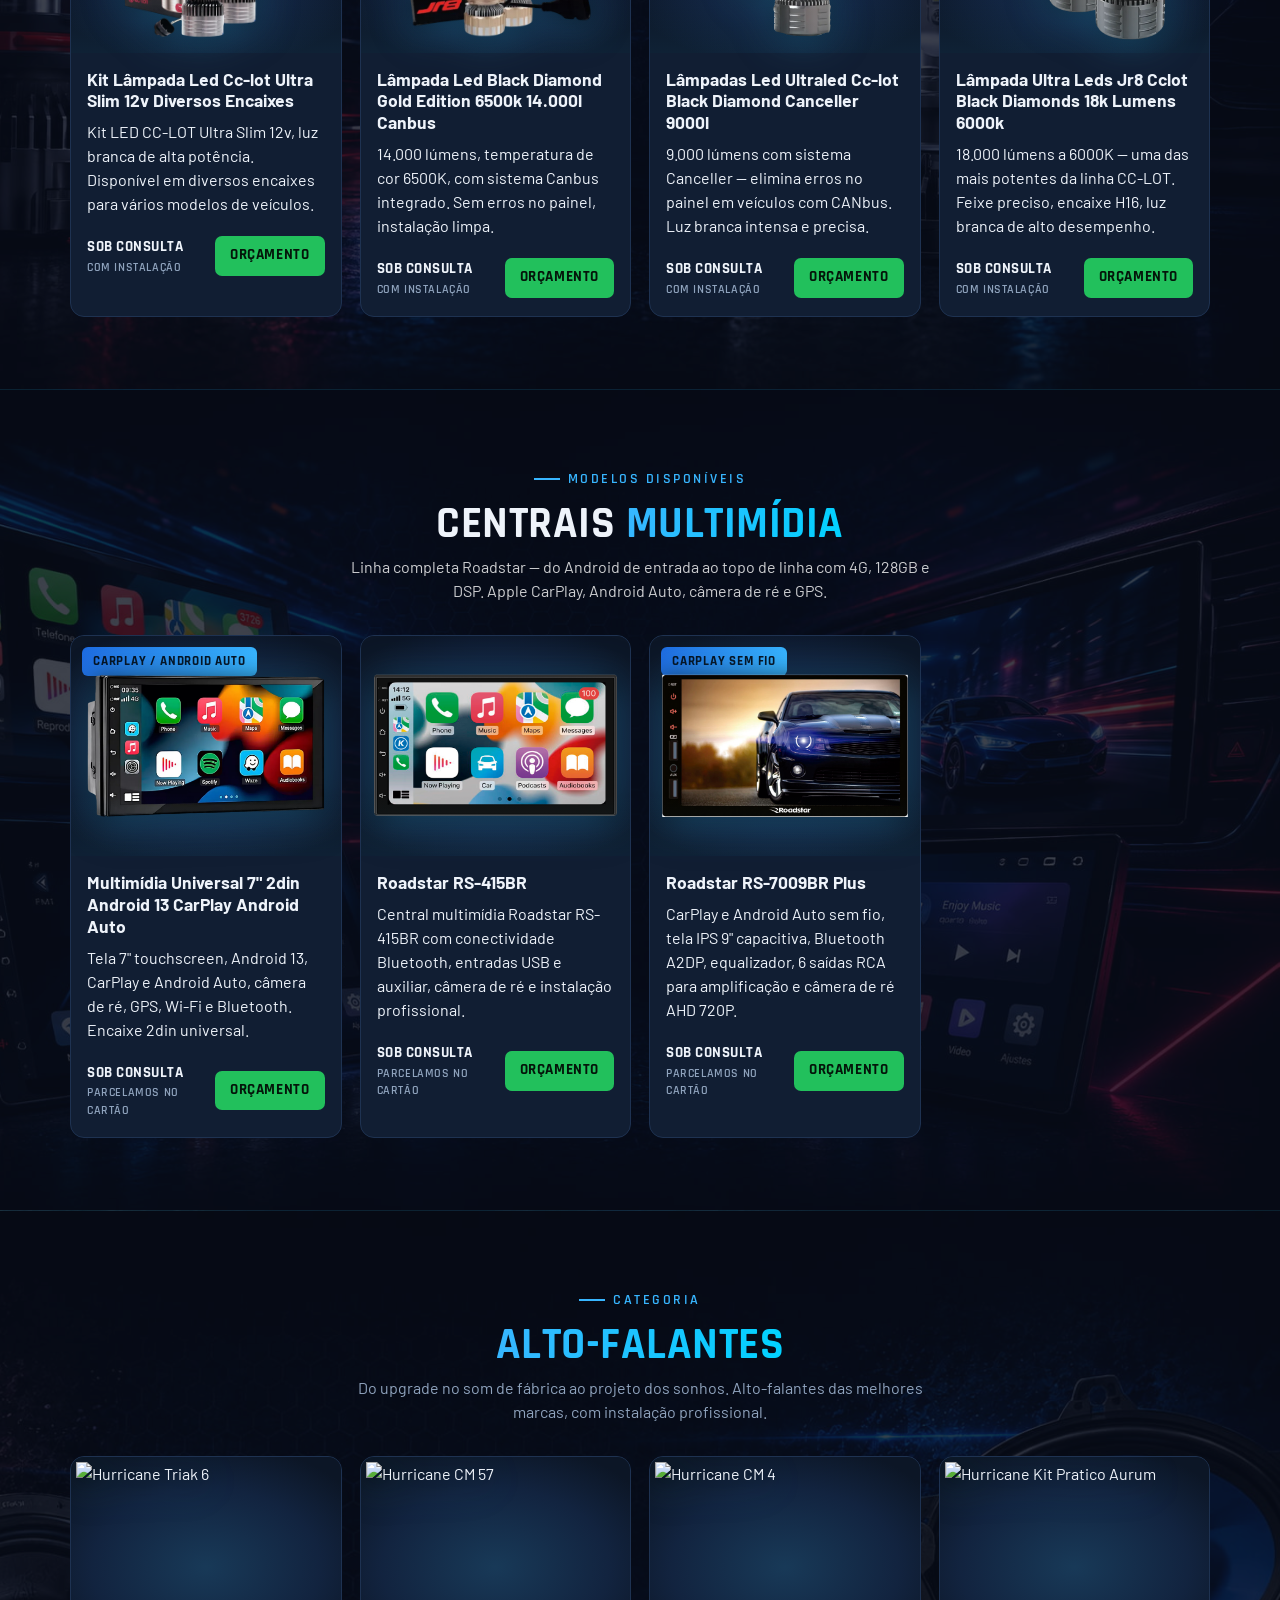
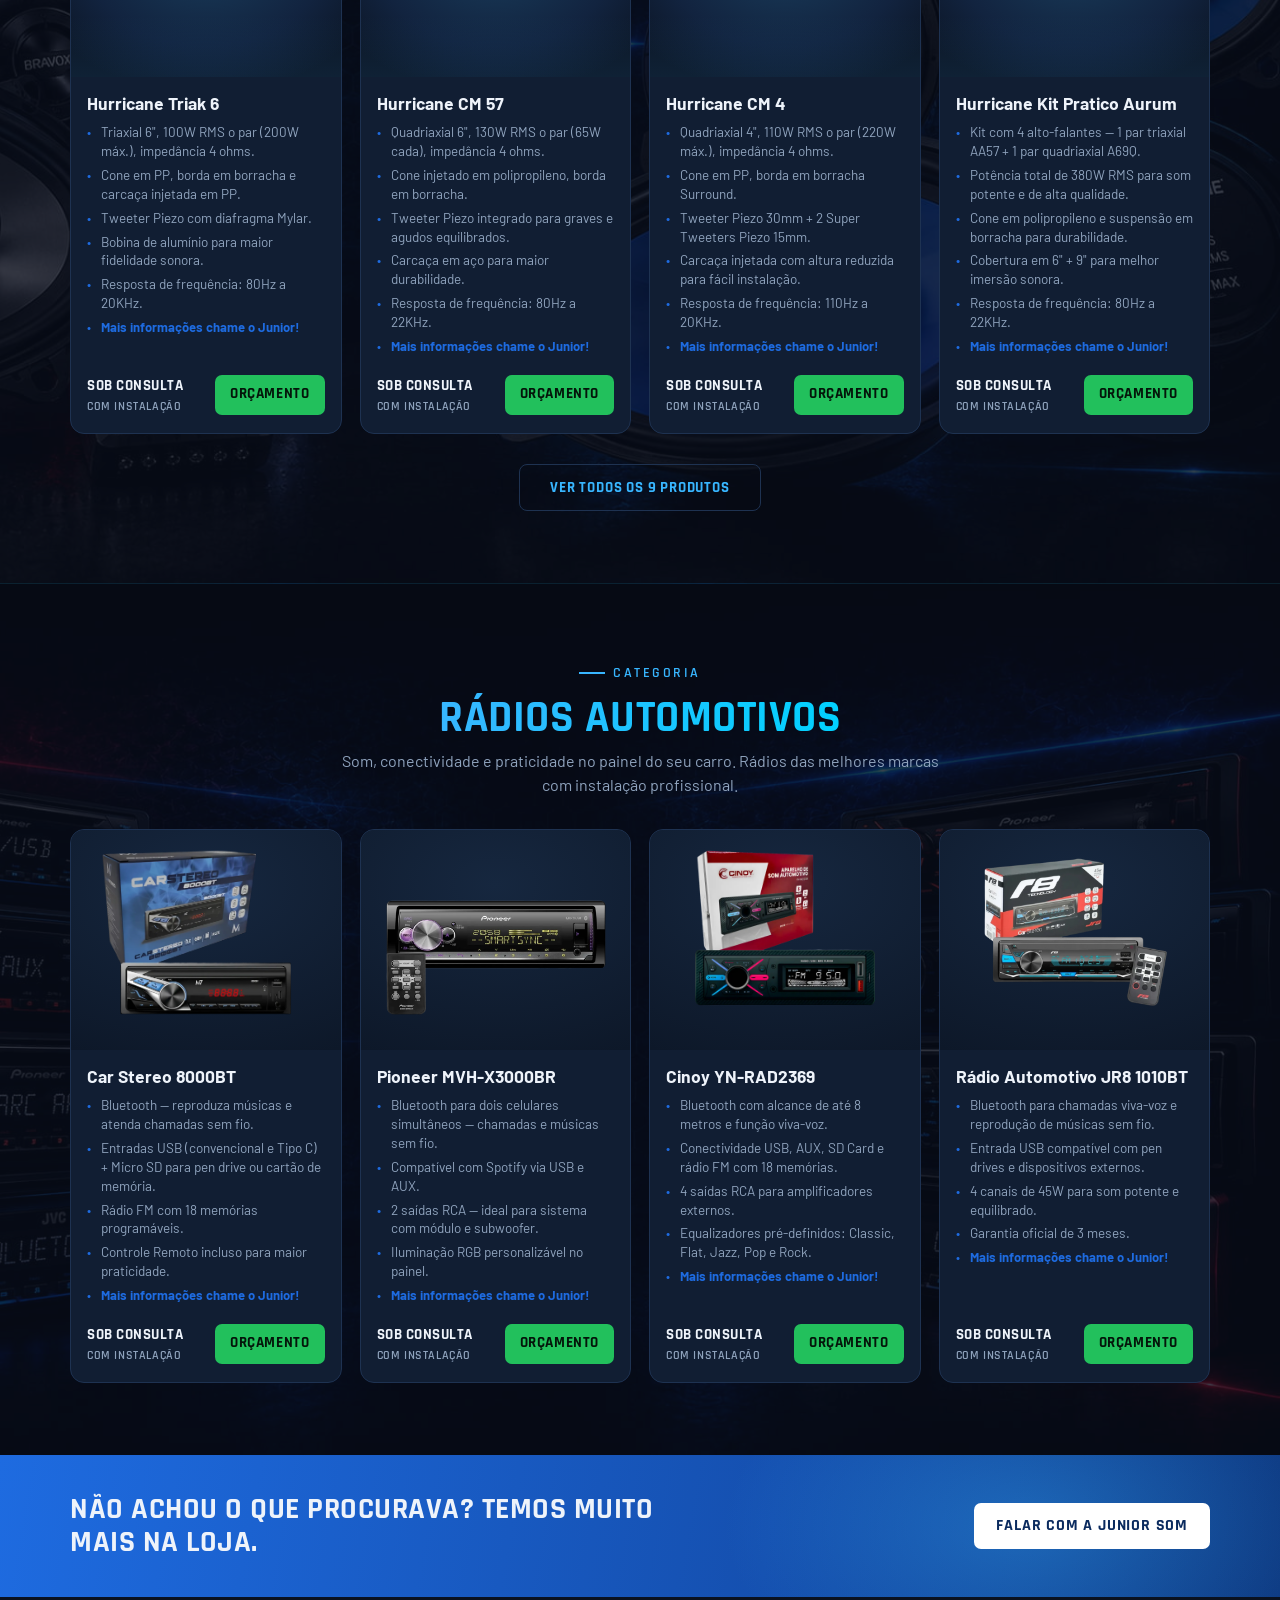
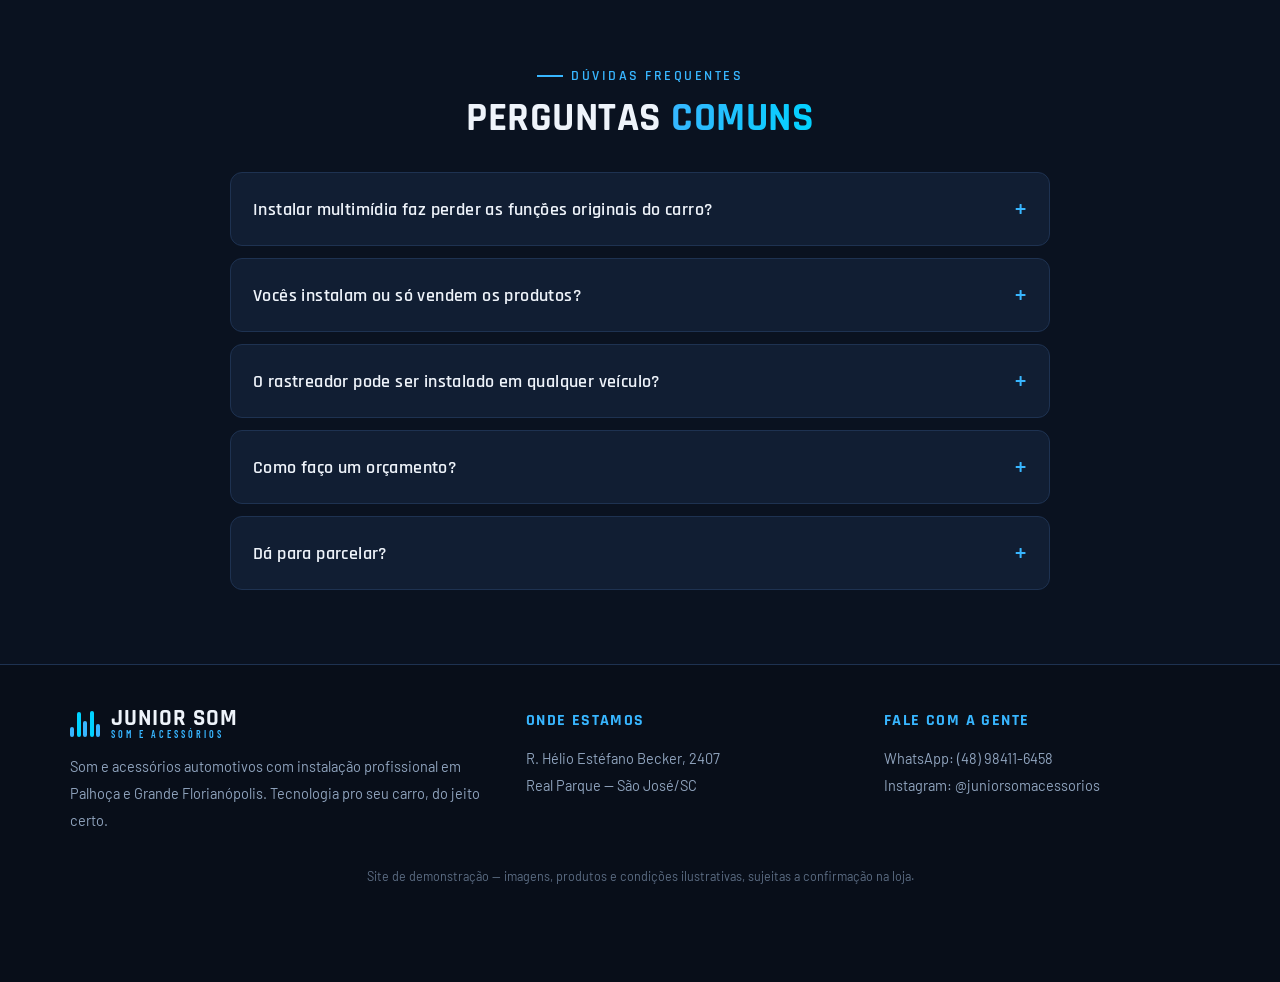
==== commit 1b92b0f4: "Update index.html" ====
--- a/docs/index.html
+++ b/docs/index.html
@@ -399,59 +399,138 @@
     </div>
     <div class="grid">
       <div class="card">
-        <div class="foto"><img src="assets/img/Audison Prima APK 163.jpg" alt="Audison Prima APK 163" loading="lazy"></div>
-        <div class="info">
-          <h3>Audison Prima APK 163</h3>
-          <p class="desc">Kit componente 3 vias 6,5": woofer 6,5", médio 4" e tweeter 1". 125W RMS / 375W pico. Crossover dedicado por falante, facilitando a instalação em posições originais do veículo.</p>
-          <div class="acao"><span class="preco">Sob consulta<br><small>com instalação</small></span><a class="btn-mini" href="https://wa.me/5548984116458?text=Ol%C3%A1%21%20Quero%20um%20or%C3%A7amento%20%E2%80%94%20Audison%20Prima%20APK%20163." target="_blank" rel="noopener">Orçamento</a></div>
-        </div>
-      </div>
-      <div class="card">
-        <div class="foto"><img src="assets/img/Hurricane B3X46X.jpg" alt="Bravox B3X46X" loading="lazy"></div>
+        <div class="foto"><img src="assets/img/Hurricane Triak 6.jpg" alt="Hurricane Triak 6" loading="lazy"></div>
+        <div class="info">
+          <h3>Hurricane Triak 6</h3>
+          <ul class="card-bullets">
+            <li>Triaxial 6", 100W RMS o par (200W máx.), impedância 4 ohms.</li>
+            <li>Cone em PP, borda em borracha e carcaça injetada em PP.</li>
+            <li>Tweeter Piezo com diafragma Mylar.</li>
+            <li>Bobina de alumínio para maior fidelidade sonora.</li>
+            <li>Resposta de frequência: 80Hz a 20KHz.</li>
+            <li><strong>Mais informações chame o Junior!</strong></li>
+          </ul>
+          <div class="acao"><span class="preco">Sob consulta<br><small>com instalação</small></span><a class="btn-mini" href="https://wa.me/5548984116458?text=Ol%C3%A1%21%20Quero%20um%20or%C3%A7amento%20%E2%80%94%20Hurricane%20Triak%206." target="_blank" rel="noopener">Orçamento</a></div>
+        </div>
+      </div>
+      <div class="card">
+        <div class="foto"><img src="assets/img/Hurricane CM 57.jpg" alt="Hurricane CM 57" loading="lazy"></div>
+        <div class="info">
+          <h3>Hurricane CM 57</h3>
+          <ul class="card-bullets">
+            <li>Quadriaxial 6", 130W RMS o par (65W cada), impedância 4 ohms.</li>
+            <li>Cone injetado em polipropileno, borda em borracha.</li>
+            <li>Tweeter Piezo integrado para graves e agudos equilibrados.</li>
+            <li>Carcaça em aço para maior durabilidade.</li>
+            <li>Resposta de frequência: 80Hz a 22KHz.</li>
+            <li><strong>Mais informações chame o Junior!</strong></li>
+          </ul>
+          <div class="acao"><span class="preco">Sob consulta<br><small>com instalação</small></span><a class="btn-mini" href="https://wa.me/5548984116458?text=Ol%C3%A1%21%20Quero%20um%20or%C3%A7amento%20%E2%80%94%20Hurricane%20CM%2057." target="_blank" rel="noopener">Orçamento</a></div>
+        </div>
+      </div>
+      <div class="card">
+        <div class="foto"><img src="assets/img/Hurricane CM 4.jpg" alt="Hurricane CM 4" loading="lazy"></div>
+        <div class="info">
+          <h3>Hurricane CM 4</h3>
+          <ul class="card-bullets">
+            <li>Quadriaxial 4", 110W RMS o par (220W máx.), impedância 4 ohms.</li>
+            <li>Cone em PP, borda em borracha Surround.</li>
+            <li>Tweeter Piezo 30mm + 2 Super Tweeters Piezo 15mm.</li>
+            <li>Carcaça injetada com altura reduzida para fácil instalação.</li>
+            <li>Resposta de frequência: 110Hz a 20KHz.</li>
+            <li><strong>Mais informações chame o Junior!</strong></li>
+          </ul>
+          <div class="acao"><span class="preco">Sob consulta<br><small>com instalação</small></span><a class="btn-mini" href="https://wa.me/5548984116458?text=Ol%C3%A1%21%20Quero%20um%20or%C3%A7amento%20%E2%80%94%20Hurricane%20CM%204." target="_blank" rel="noopener">Orçamento</a></div>
+        </div>
+      </div>
+      <div class="card">
+        <div class="foto"><img src="assets/img/Hurricane Kit Aurum.jpg" alt="Hurricane Kit Pratico Aurum" loading="lazy"></div>
+        <div class="info">
+          <h3>Hurricane Kit Pratico Aurum</h3>
+          <ul class="card-bullets">
+            <li>Kit com 4 alto-falantes — 1 par triaxial AA57 + 1 par quadriaxial A69Q.</li>
+            <li>Potência total de 380W RMS para som potente e de alta qualidade.</li>
+            <li>Cone em polipropileno e suspensão em borracha para durabilidade.</li>
+            <li>Cobertura em 6" + 9" para melhor imersão sonora.</li>
+            <li>Resposta de frequência: 80Hz a 22KHz.</li>
+            <li><strong>Mais informações chame o Junior!</strong></li>
+          </ul>
+          <div class="acao"><span class="preco">Sob consulta<br><small>com instalação</small></span><a class="btn-mini" href="https://wa.me/5548984116458?text=Ol%C3%A1%21%20Quero%20um%20or%C3%A7amento%20%E2%80%94%20Hurricane%20Kit%20Aurum." target="_blank" rel="noopener">Orçamento</a></div>
+        </div>
+      </div>
+      <div class="card">
+        <div class="foto"><img src="assets/img/Hurricane Aurum 6.jpg" alt="Hurricane Aurum 6 Polegadas" loading="lazy"></div>
+        <div class="info">
+          <h3>Hurricane Aurum 6"</h3>
+          <ul class="card-bullets">
+            <li>6 polegadas, 120W RMS o par (240W máx.), impedância 4 ohms.</li>
+            <li>Cone em PP, borda em borracha e carcaça injetada em PP.</li>
+            <li>Tweeter Piezo com diafragma PEI 55mm.</li>
+            <li>Bobina de alumínio de 1" para maior fidelidade sonora.</li>
+            <li>Resposta de frequência: 80Hz a 22KHz.</li>
+            <li><strong>Mais informações chame o Junior!</strong></li>
+          </ul>
+          <div class="acao"><span class="preco">Sob consulta<br><small>com instalação</small></span><a class="btn-mini" href="https://wa.me/5548984116458?text=Ol%C3%A1%21%20Quero%20um%20or%C3%A7amento%20%E2%80%94%20Hurricane%20Aurum%206." target="_blank" rel="noopener">Orçamento</a></div>
+        </div>
+      </div>
+      <div class="card">
+        <div class="foto"><img src="assets/img/Bravox B3X46X.jpg" alt="Bravox B3X46X" loading="lazy"></div>
         <div class="info">
           <h3>Bravox B3X46X</h3>
-          <p class="desc">Alto-falante triaxial 4x6", 40W RMS por unidade (80W RMS o par), 4 ohms. Cone em polipropileno, borda em Santoprene. Ideal para portas dianteiras, traseiras e painel.</p>
+          <ul class="card-bullets">
+            <li>Triaxial 4x6", 40W RMS por unidade (80W máx.), impedância 4 ohms.</li>
+            <li>Cone injetado em polipropileno, borda em Santoprene.</li>
+            <li>Tweeter Mylar e Midrange integrados.</li>
+            <li>Bobina em alumínio e ímã de fluxo magnético.</li>
+            <li>Resposta de frequência: 80Hz a 20KHz.</li>
+            <li><strong>Mais informações chame o Junior!</strong></li>
+          </ul>
           <div class="acao"><span class="preco">Sob consulta<br><small>com instalação</small></span><a class="btn-mini" href="https://wa.me/5548984116458?text=Ol%C3%A1%21%20Quero%20um%20or%C3%A7amento%20%E2%80%94%20Bravox%20B3X46X." target="_blank" rel="noopener">Orçamento</a></div>
         </div>
       </div>
       <div class="card">
-        <div class="foto"><img src="assets/img/Hurricane CM 4.jpg" alt="Hurricane CM 4" loading="lazy"></div>
-        <div class="info">
-          <h3>Hurricane CM 4</h3>
-          <p class="desc">Alto-falante quadriaxial 4", 110W RMS o par, 4 ohms. Cone em PP, borda de borracha, tweeters piezo com diafragma mylar. Compatível com amplificador ou diretamente no player.</p>
-          <div class="acao"><span class="preco">Sob consulta<br><small>com instalação</small></span><a class="btn-mini" href="https://wa.me/5548984116458?text=Ol%C3%A1%21%20Quero%20um%20or%C3%A7amento%20%E2%80%94%20Hurricane%20CM%204." target="_blank" rel="noopener">Orçamento</a></div>
-        </div>
-      </div>
-      <div class="card">
-        <div class="foto"><img src="assets/img/Hurricane CM 57.jpg" alt="Hurricane CM 57" loading="lazy"></div>
-        <div class="info">
-          <h3>Hurricane CM 57</h3>
-          <p class="desc">Alto-falante quadriaxial 5x7", 130W RMS o par, 4 ohms. Cone PP, borda de borracha, tweeters piezo. Múltiplas furações para instalação rápida em diversos modelos de veículos.</p>
-          <div class="acao"><span class="preco">Sob consulta<br><small>com instalação</small></span><a class="btn-mini" href="https://wa.me/5548984116458?text=Ol%C3%A1%21%20Quero%20um%20or%C3%A7amento%20%E2%80%94%20Hurricane%20CM%2057." target="_blank" rel="noopener">Orçamento</a></div>
-        </div>
-      </div>
-      <div class="card">
-        <div class="foto"><img src="assets/img/Hurricane Kit Pratico Aurum.jpg" alt="Hurricane Kit Prático Aurum" loading="lazy"></div>
-        <div class="info">
-          <h3>Hurricane Kit Prático Aurum</h3>
-          <p class="desc">Kit com 1 par de 6" (120W RMS) + 1 par de 6x9" (260W RMS), totalizando 380W RMS. Carcaça injetada em PP, bobina de kapton e tweeters piezo. Ideal para portas e tampão.</p>
-          <div class="acao"><span class="preco">Sob consulta<br><small>com instalação</small></span><a class="btn-mini" href="https://wa.me/5548984116458?text=Ol%C3%A1%21%20Quero%20um%20or%C3%A7amento%20%E2%80%94%20Hurricane%20Kit%20Pr%C3%A1tico%20Aurum." target="_blank" rel="noopener">Orçamento</a></div>
-        </div>
-      </div>
-      <div class="card">
-        <div class="foto"><img src="assets/img/Hurricane Trick 5.jpg" alt="Hurricane Trick 5" loading="lazy"></div>
-        <div class="info">
-          <h3>Hurricane Trick 5</h3>
-          <p class="desc">Alto-falante triaxial 5", 100W RMS o par (50W cada), 4 ohms. Cone PP, borda de borracha, carcaça injetada, tweeters piezo. Design azul característico da linha.</p>
-          <div class="acao"><span class="preco">Sob consulta<br><small>com instalação</small></span><a class="btn-mini" href="https://wa.me/5548984116458?text=Ol%C3%A1%21%20Quero%20um%20or%C3%A7amento%20%E2%80%94%20Hurricane%20Trick%205." target="_blank" rel="noopener">Orçamento</a></div>
-        </div>
-      </div>
-      <div class="card">
-        <div class="foto"><img src="assets/img/Hurricane Trick 6.jpg" alt="Hurricane Trick 6" loading="lazy"></div>
-        <div class="info">
-          <h3>Hurricane Trick 6</h3>
-          <p class="desc">Alto-falante triaxial 6", 100W RMS o par, 4 ohms. Cone PP, borda de borracha, tweeters piezo com diafragma mylar. Inclui tela protetora. Compatível com amplificador ou player.</p>
-          <div class="acao"><span class="preco">Sob consulta<br><small>com instalação</small></span><a class="btn-mini" href="https://wa.me/5548984116458?text=Ol%C3%A1%21%20Quero%20um%20or%C3%A7amento%20%E2%80%94%20Hurricane%20Trick%206." target="_blank" rel="noopener">Orçamento</a></div>
+        <div class="foto"><img src="assets/img/Hertz DCX 690.jpg" alt="Hertz DCX 690 Dieci" loading="lazy"></div>
+        <div class="info">
+          <h3>Hertz DCX 690 Dieci</h3>
+          <ul class="card-bullets">
+            <li>Triaxial 6x9", 90W RMS cada (180W RMS o par), impedância 4 ohms.</li>
+            <li>Tweeter de 2,5" (60mm) + Super Tweeter de 0,6" (15mm).</li>
+            <li>Sensibilidade de 93dB — excelente eficiência sonora.</li>
+            <li>Resposta de frequência: 45Hz a 21KHz.</li>
+            <li>Kit completo com apenas 0,95kg.</li>
+            <li><strong>Mais informações chame o Junior!</strong></li>
+          </ul>
+          <div class="acao"><span class="preco">Sob consulta<br><small>com instalação</small></span><a class="btn-mini" href="https://wa.me/5548984116458?text=Ol%C3%A1%21%20Quero%20um%20or%C3%A7amento%20%E2%80%94%20Hertz%20DCX%20690." target="_blank" rel="noopener">Orçamento</a></div>
+        </div>
+      </div>
+      <div class="card">
+        <div class="foto"><img src="assets/img/Bravox B3X40X.jpg" alt="Bravox B3X40X" loading="lazy"></div>
+        <div class="info">
+          <h3>Bravox B3X40X</h3>
+          <ul class="card-bullets">
+            <li>Triaxial 4", 40W RMS cada (80W máx. cada), impedância 4 ohms.</li>
+            <li>Cone injetado em polipropileno, borda em Santoprene.</li>
+            <li>Tweeter Mylar e Midrange integrados para som equilibrado.</li>
+            <li>Bobina em alumínio e ímã de fluxo magnético.</li>
+            <li>Resposta de frequência: 80Hz a 20KHz.</li>
+            <li><strong>Mais informações chame o Junior!</strong></li>
+          </ul>
+          <div class="acao"><span class="preco">Sob consulta<br><small>com instalação</small></span><a class="btn-mini" href="https://wa.me/5548984116458?text=Ol%C3%A1%21%20Quero%20um%20or%C3%A7amento%20%E2%80%94%20Bravox%20B3X40X." target="_blank" rel="noopener">Orçamento</a></div>
+        </div>
+      </div>
+      <div class="card">
+        <div class="foto"><img src="assets/img/Pioneer TS-1360BR.jpg" alt="Pioneer TS-1360BR" loading="lazy"></div>
+        <div class="info">
+          <h3>Pioneer TS-1360BR</h3>
+          <ul class="card-bullets">
+            <li>Triaxial 5", 50W RMS o par, impedância 4 ohms.</li>
+            <li>Cone em IMPP para equilíbrio entre leveza e rigidez.</li>
+            <li>Bobina de voz resistente ao calor.</li>
+            <li>Sensibilidade de 85dB/1W/1m.</li>
+            <li>Resposta de frequência: 55Hz a 20KHz.</li>
+            <li><strong>Mais informações chame o Junior!</strong></li>
+          </ul>
+          <div class="acao"><span class="preco">Sob consulta<br><small>com instalação</small></span><a class="btn-mini" href="https://wa.me/5548984116458?text=Ol%C3%A1%21%20Quero%20um%20or%C3%A7amento%20%E2%80%94%20Pioneer%20TS-1360BR." target="_blank" rel="noopener">Orçamento</a></div>
         </div>
       </div>
     </div>
--- a/docs/assets/style.css
+++ b/docs/assets/style.css
@@ -82,7 +82,7 @@
 .hero-fotos .ph:nth-child(1){grid-row:span 2}
 .hero-fotos .ph:nth-child(2),.hero-fotos .ph:nth-child(3){aspect-ratio:1/1}
 .pj-fotos .ph:nth-child(2),.pj-fotos .ph:nth-child(3){aspect-ratio:4/3}
-@media(min-width:901px){.hero-in>.hero-fotos{grid-row:1 / span 2;grid-column:2}.hero-in>.hero-ctas{grid-column:1;margin-top:4px}}
+@media(min-width:901px){.mm-hero>.hero-fotos{grid-row:1 / span 2;grid-column:2;align-self:center}.mm-hero>.mm-hero-ctas{grid-column:1}.hero-in>.hero-fotos{grid-row:1 / span 2;grid-column:2}.hero-in>.hero-ctas{grid-column:1;margin-top:4px}}
 @media(max-width:900px){.hero-in{grid-template-columns:1fr;padding:48px 20px}.hero-fotos{max-width:480px}}
 @media(max-width:600px){.hero-ctas{flex-wrap:nowrap;gap:10px}.hero-ctas .btn{flex:1;justify-content:center;white-space:nowrap;padding:12px 8px;font-size:14px}.hero-provas{display:grid;grid-template-columns:1fr 1fr;gap:12px}.hero-provas .hp{min-width:0}.hero-provas .hp:nth-child(3){grid-column:1 / -1;text-align:center}}
 
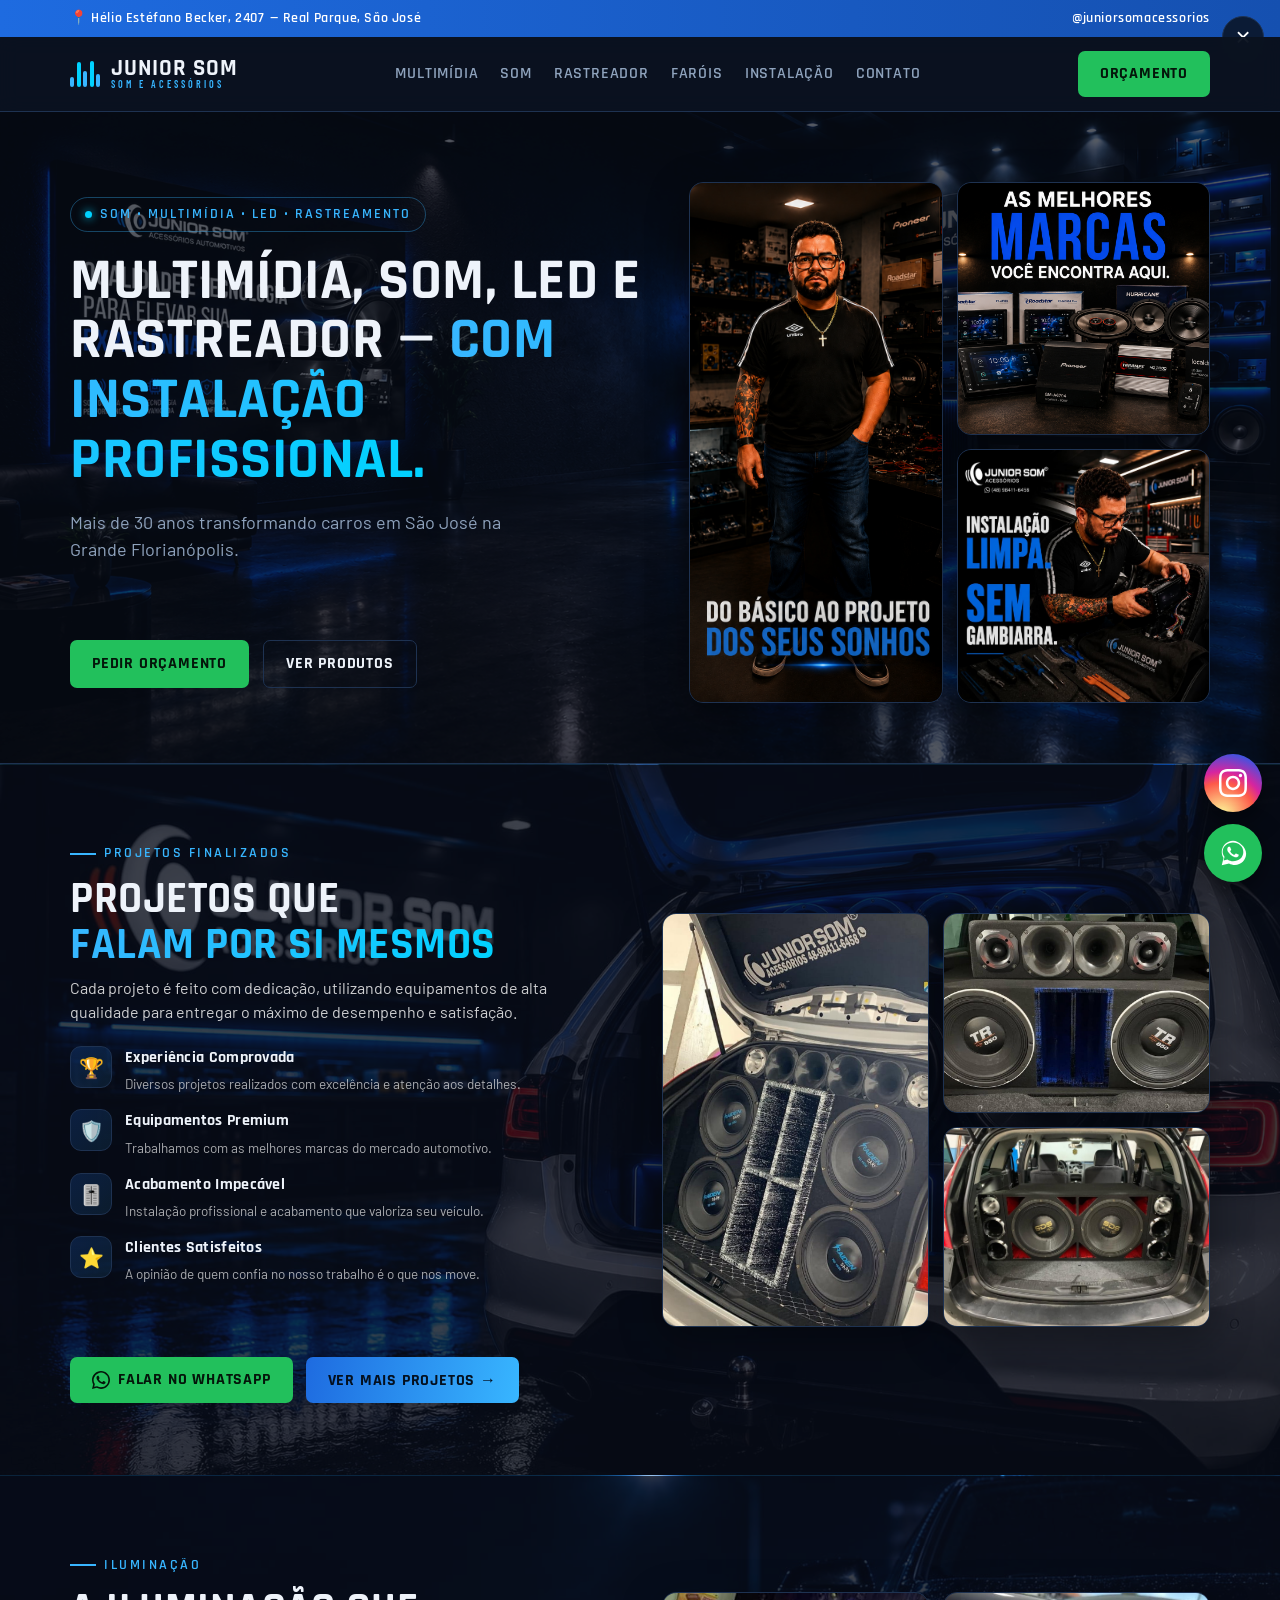
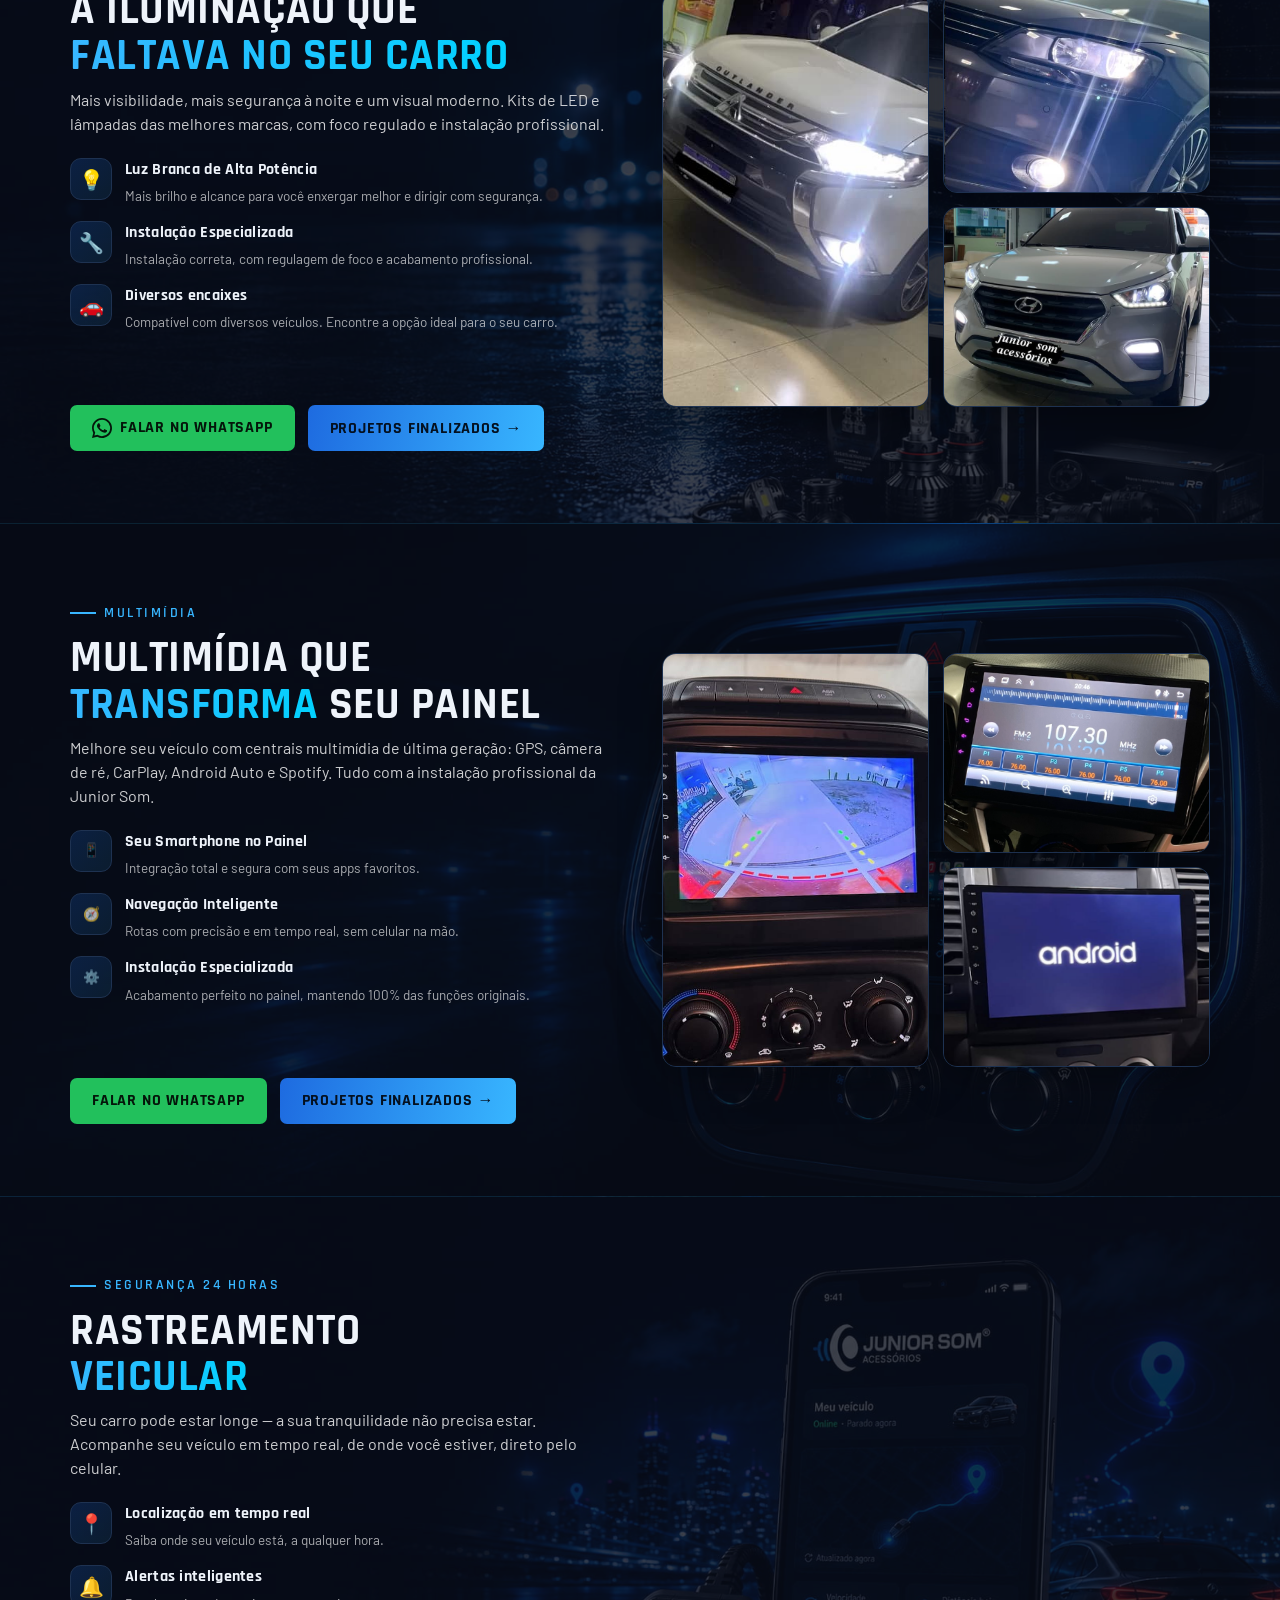
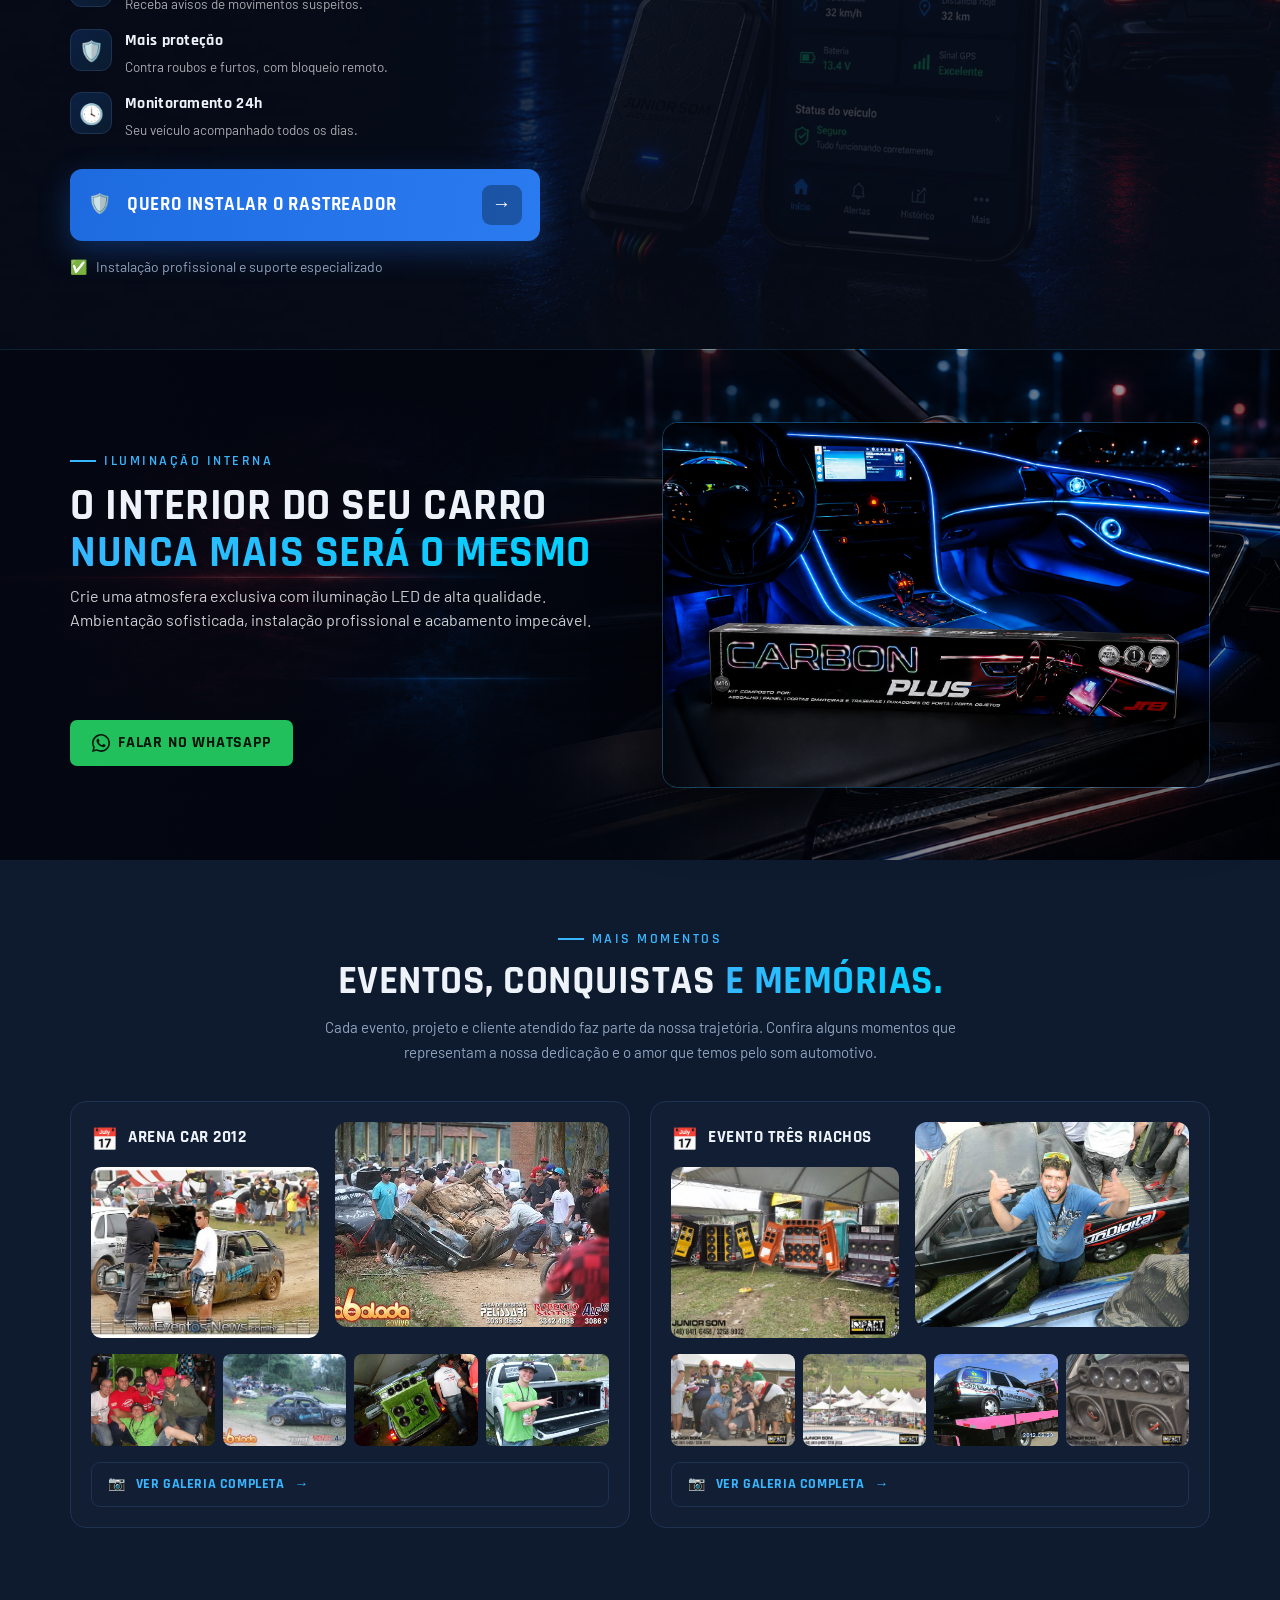
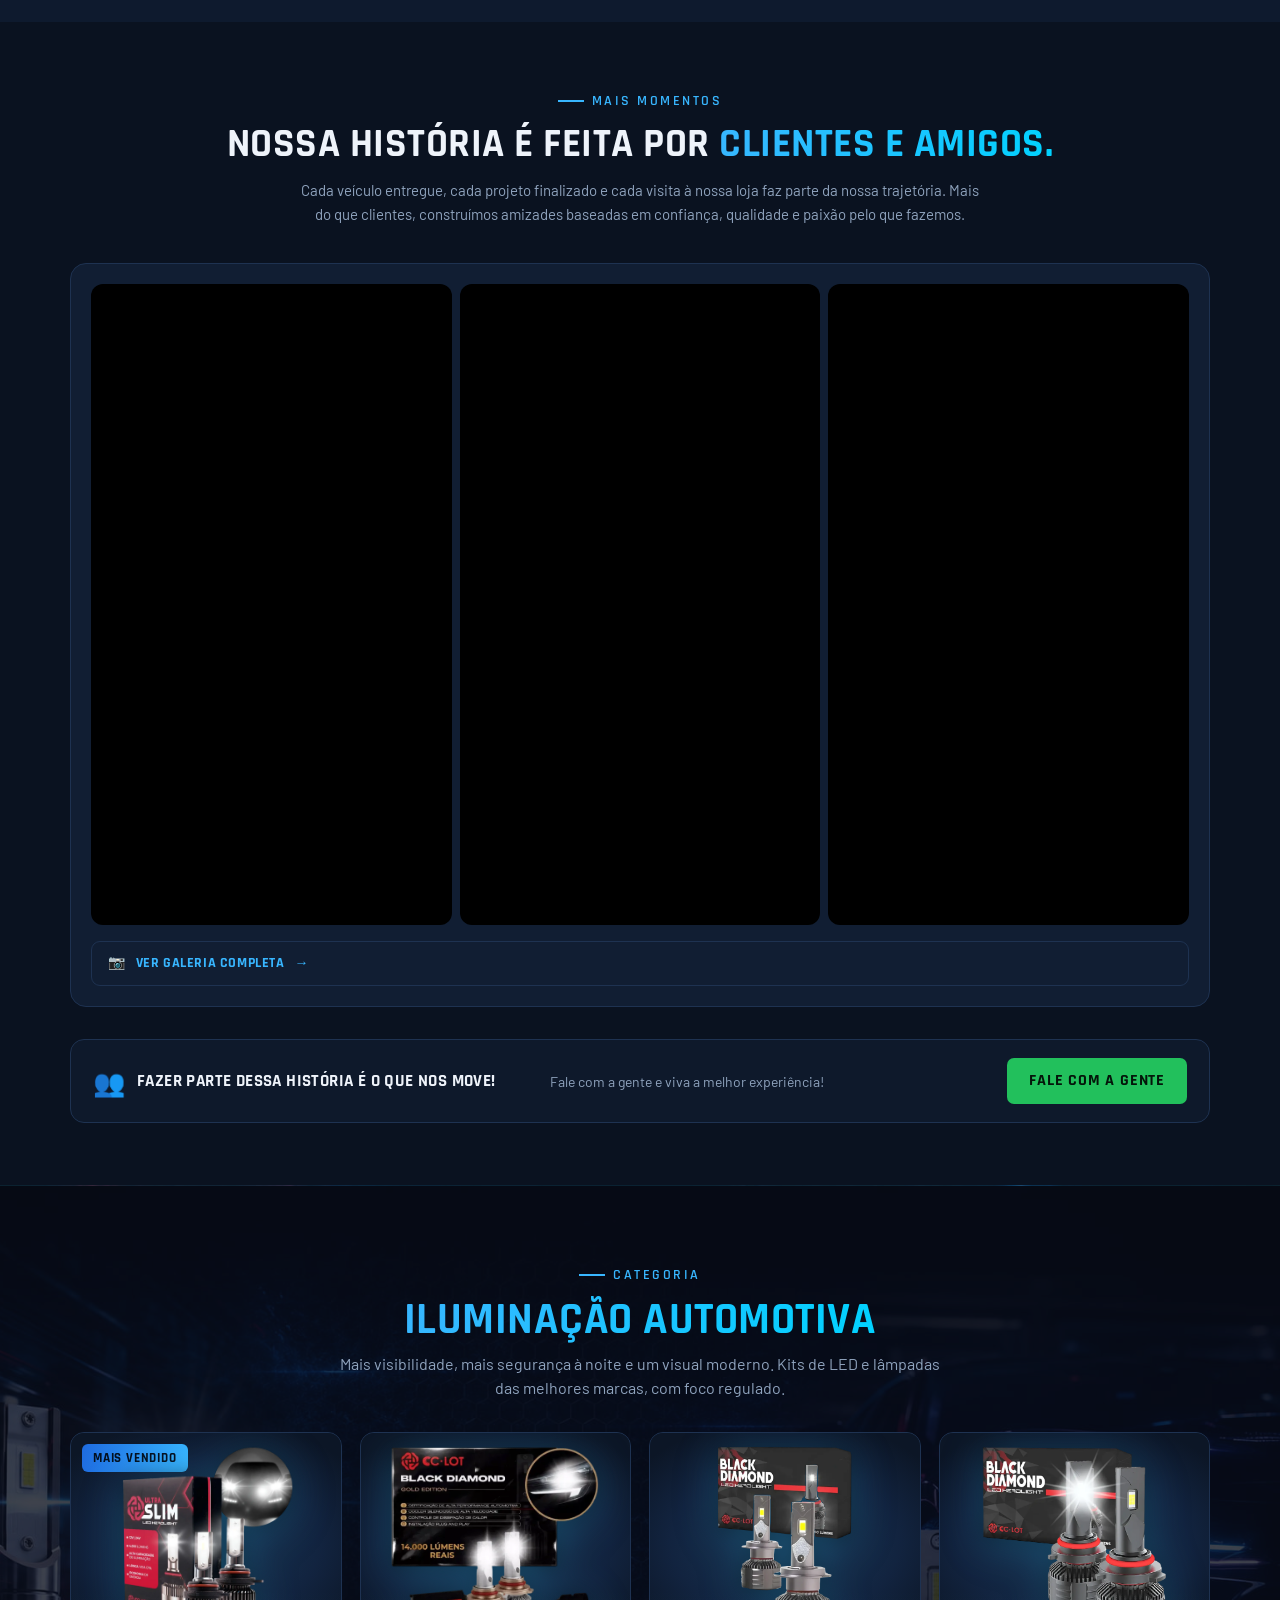
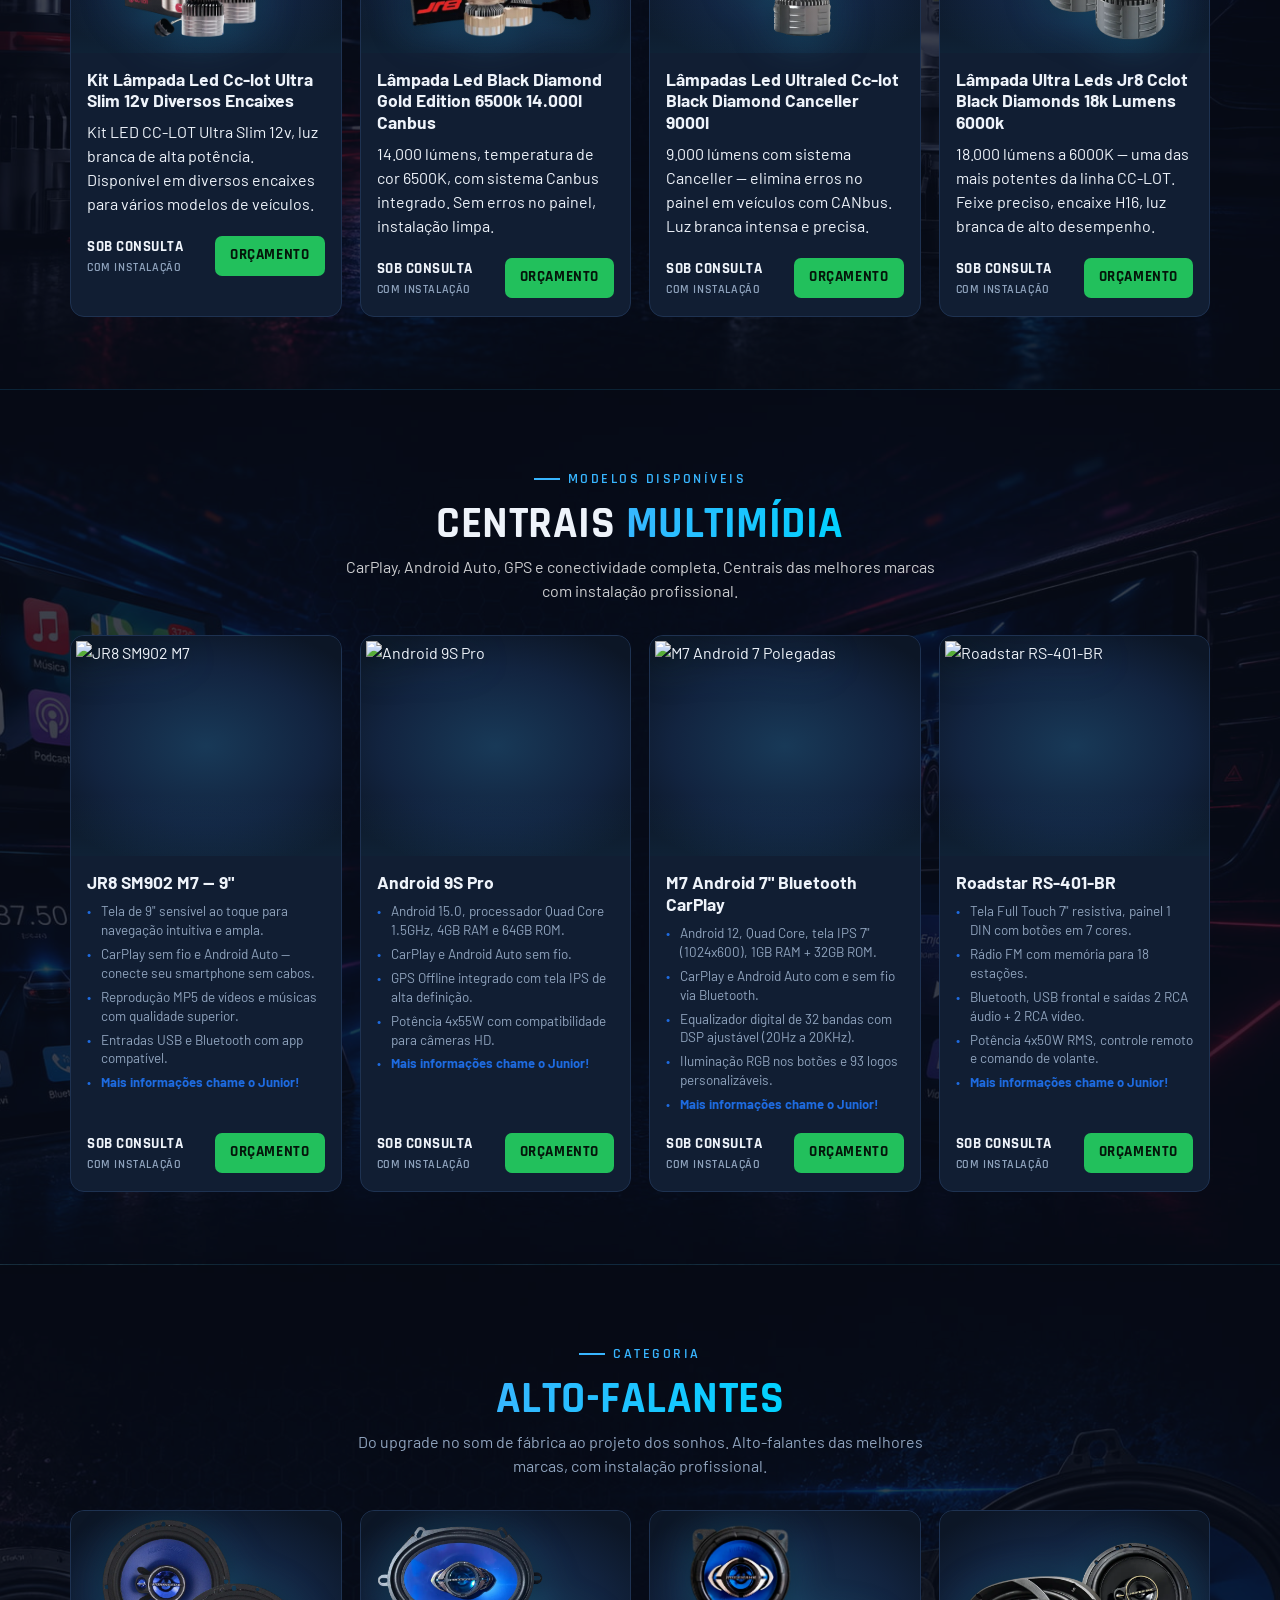
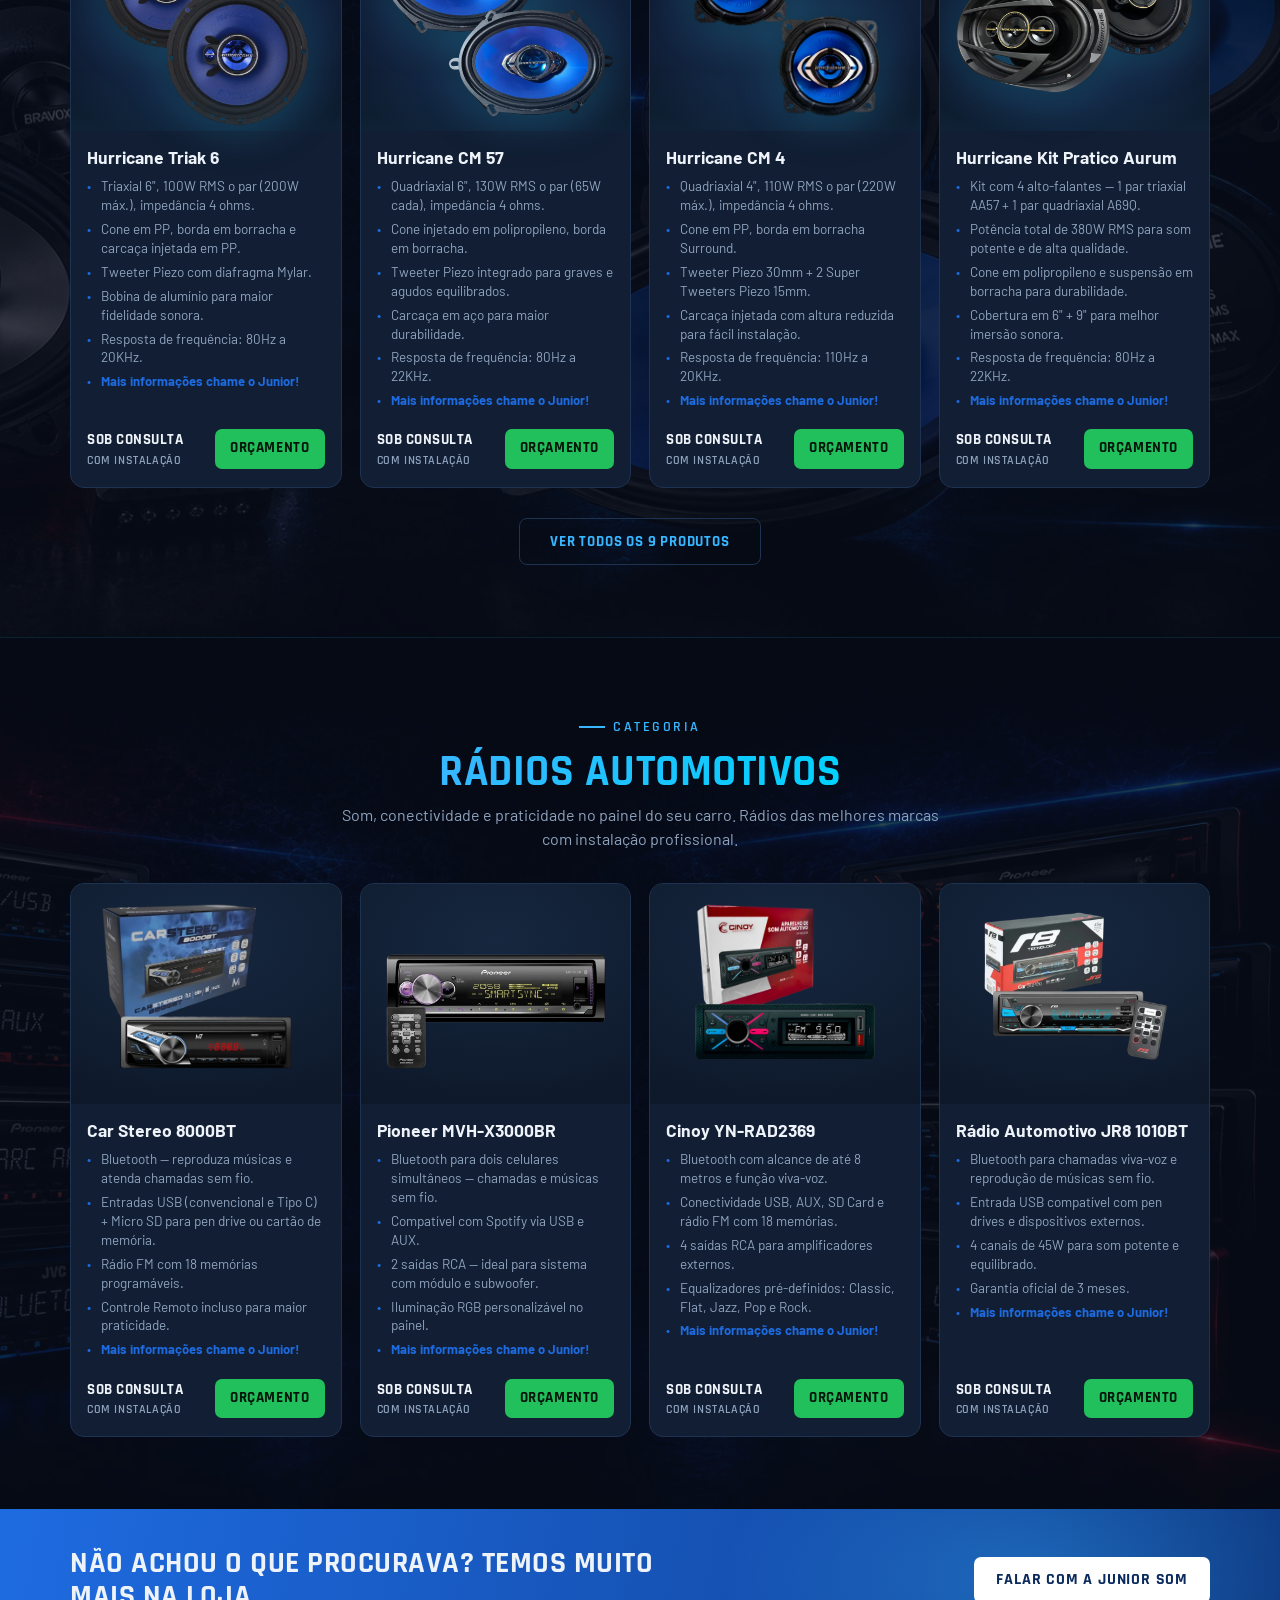
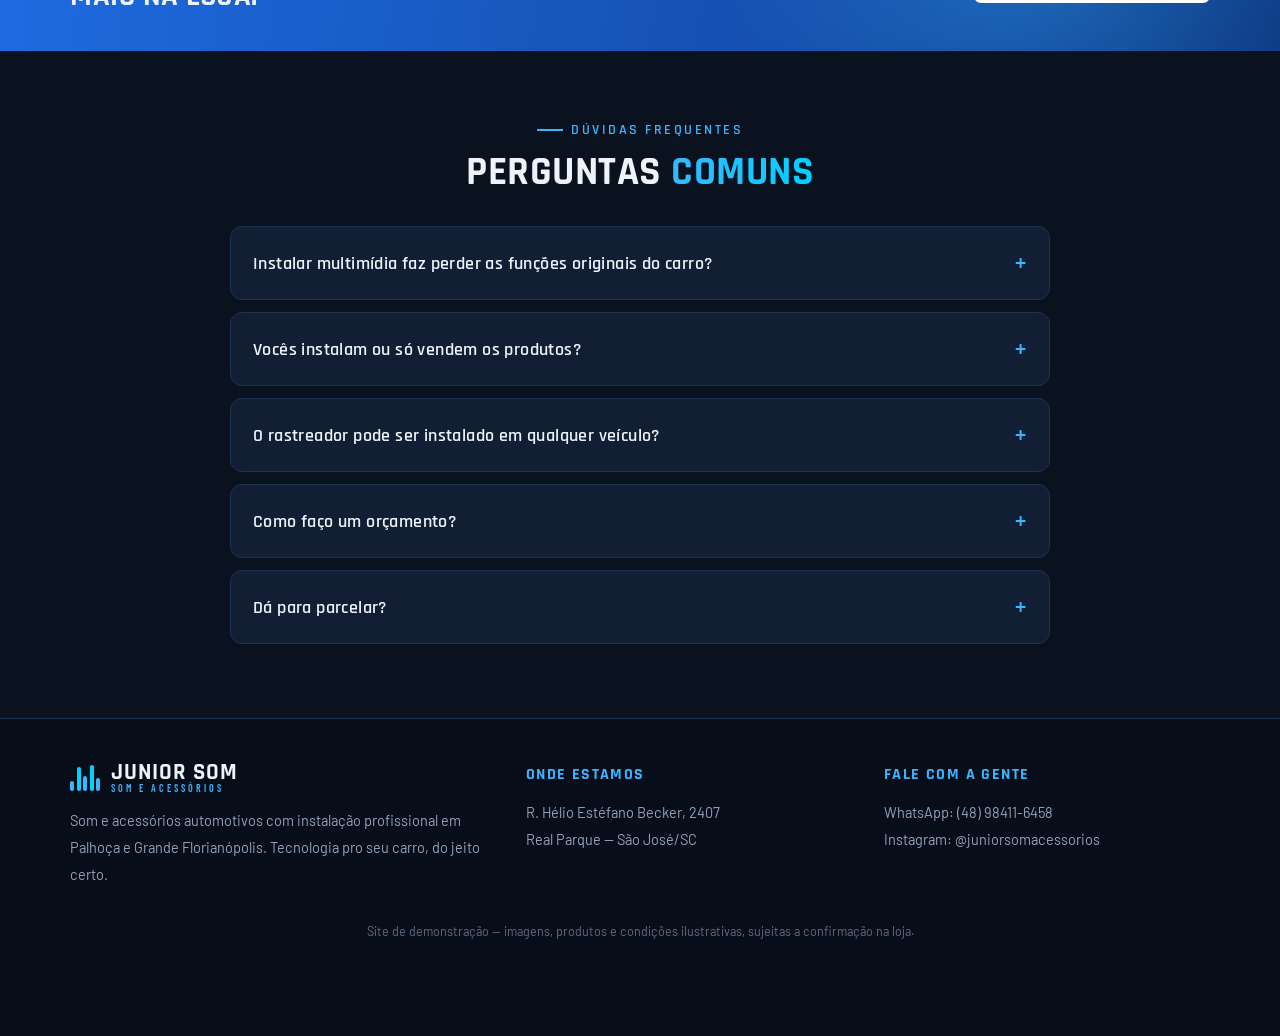
==== commit b784a69c: "Update index.html" ====
--- a/docs/index.html
+++ b/docs/index.html
@@ -359,31 +359,91 @@
     <div class="sec-head" style="text-align:center">
       <span class="sec-eyebrow" style="justify-content:center">Modelos disponíveis</span>
       <h2>Centrais <em>multimídia</em></h2>
-      <p class="mm-intro" style="margin:8px auto 0">Linha completa Roadstar — do Android de entrada ao topo de linha com 4G, 128GB e DSP. Apple CarPlay, Android Auto, câmera de ré e GPS.</p>
+      <p class="mm-intro" style="margin:8px auto 0">CarPlay, Android Auto, GPS e conectividade completa. Centrais das melhores marcas com instalação profissional.</p>
     </div>
     <div class="grid" id="mm-grid">
       <div class="card">
-        <div class="foto"><span class="badge azul">CarPlay / Android Auto</span><img src="assets/img/Multimidia Universal 7' 2din Android 13 Carplay Android Auto.jpg" alt="Multimídia Universal 7' 2din Android 13 CarPlay Android Auto" loading="lazy"></div>
-        <div class="info">
-          <h3>Multimídia Universal 7" 2din Android 13 CarPlay Android Auto</h3>
-          <p class="desc">Tela 7" touchscreen, Android 13, CarPlay e Android Auto, câmera de ré, GPS, Wi-Fi e Bluetooth. Encaixe 2din universal.</p>
-          <div class="acao"><span class="preco">Sob consulta<small>parcelamos no cartão</small></span><a class="btn-mini" href="https://wa.me/5548984116458?text=Ol%C3%A1%21%20Quero%20um%20or%C3%A7amento%20da%20Multim%C3%ADdia%20Universal%207%22%202din%20Android%2013%20CarPlay." target="_blank" rel="noopener">Orçamento</a></div>
-        </div>
-      </div>
-      <div class="card">
-        <div class="foto"><img src="assets/img/Roadstar RS-415BR.jpg" alt="Roadstar RS-415BR" loading="lazy"></div>
-        <div class="info">
-          <h3>Roadstar RS-415BR</h3>
-          <p class="desc">Central multimídia Roadstar RS-415BR com conectividade Bluetooth, entradas USB e auxiliar, câmera de ré e instalação profissional.</p>
-          <div class="acao"><span class="preco">Sob consulta<small>parcelamos no cartão</small></span><a class="btn-mini" href="https://wa.me/5548984116458?text=Ol%C3%A1%21%20Quero%20um%20or%C3%A7amento%20da%20Roadstar%20RS-415BR." target="_blank" rel="noopener">Orçamento</a></div>
-        </div>
-      </div>
-      <div class="card">
-        <div class="foto"><span class="badge azul">CarPlay sem fio</span><img src="assets/img/Roadstar RS-7009BR Plus.jpg" alt="Roadstar RS-7009BR Plus" loading="lazy"></div>
-        <div class="info">
-          <h3>Roadstar RS-7009BR Plus</h3>
-          <p class="desc">CarPlay e Android Auto sem fio, tela IPS 9" capacitiva, Bluetooth A2DP, equalizador, 6 saídas RCA para amplificação e câmera de ré AHD 720P.</p>
-          <div class="acao"><span class="preco">Sob consulta<small>parcelamos no cartão</small></span><a class="btn-mini" href="https://wa.me/5548984116458?text=Ol%C3%A1%21%20Quero%20um%20or%C3%A7amento%20da%20Roadstar%20RS-7009BR%20Plus." target="_blank" rel="noopener">Orçamento</a></div>
+        <div class="foto"><img src="assets/img/JR8 SM902 M7.jpg" alt="JR8 SM902 M7" loading="lazy"></div>
+        <div class="info">
+          <h3>JR8 SM902 M7 — 9"</h3>
+          <ul class="card-bullets">
+            <li>Tela de 9" sensível ao toque para navegação intuitiva e ampla.</li>
+            <li>CarPlay sem fio e Android Auto — conecte seu smartphone sem cabos.</li>
+            <li>Reprodução MP5 de vídeos e músicas com qualidade superior.</li>
+            <li>Entradas USB e Bluetooth com app compatível.</li>
+            <li><strong>Mais informações chame o Junior!</strong></li>
+          </ul>
+          <div class="acao"><span class="preco">Sob consulta<br><small>com instalação</small></span><a class="btn-mini" href="https://wa.me/5548984116458?text=Ol%C3%A1%21%20Quero%20um%20or%C3%A7amento%20%E2%80%94%20JR8%20SM902%20M7." target="_blank" rel="noopener">Orçamento</a></div>
+        </div>
+      </div>
+      <div class="card">
+        <div class="foto"><img src="assets/img/Android 9S Pro.jpg" alt="Android 9S Pro" loading="lazy"></div>
+        <div class="info">
+          <h3>Android 9S Pro</h3>
+          <ul class="card-bullets">
+            <li>Android 15.0, processador Quad Core 1.5GHz, 4GB RAM e 64GB ROM.</li>
+            <li>CarPlay e Android Auto sem fio.</li>
+            <li>GPS Offline integrado com tela IPS de alta definição.</li>
+            <li>Potência 4x55W com compatibilidade para câmeras HD.</li>
+            <li><strong>Mais informações chame o Junior!</strong></li>
+          </ul>
+          <div class="acao"><span class="preco">Sob consulta<br><small>com instalação</small></span><a class="btn-mini" href="https://wa.me/5548984116458?text=Ol%C3%A1%21%20Quero%20um%20or%C3%A7amento%20%E2%80%94%20Android%209S%20Pro." target="_blank" rel="noopener">Orçamento</a></div>
+        </div>
+      </div>
+      <div class="card">
+        <div class="foto"><img src="assets/img/M7 Android 7 Polegadas.jpg" alt="M7 Android 7 Polegadas" loading="lazy"></div>
+        <div class="info">
+          <h3>M7 Android 7" Bluetooth CarPlay</h3>
+          <ul class="card-bullets">
+            <li>Android 12, Quad Core, tela IPS 7" (1024x600), 1GB RAM + 32GB ROM.</li>
+            <li>CarPlay e Android Auto com e sem fio via Bluetooth.</li>
+            <li>Equalizador digital de 32 bandas com DSP ajustável (20Hz a 20KHz).</li>
+            <li>Iluminação RGB nos botões e 93 logos personalizáveis.</li>
+            <li><strong>Mais informações chame o Junior!</strong></li>
+          </ul>
+          <div class="acao"><span class="preco">Sob consulta<br><small>com instalação</small></span><a class="btn-mini" href="https://wa.me/5548984116458?text=Ol%C3%A1%21%20Quero%20um%20or%C3%A7amento%20%E2%80%94%20M7%20Android%207%20Polegadas." target="_blank" rel="noopener">Orçamento</a></div>
+        </div>
+      </div>
+      <div class="card">
+        <div class="foto"><img src="assets/img/Roadstar RS-401-BR.jpg" alt="Roadstar RS-401-BR" loading="lazy"></div>
+        <div class="info">
+          <h3>Roadstar RS-401-BR</h3>
+          <ul class="card-bullets">
+            <li>Tela Full Touch 7" resistiva, painel 1 DIN com botões em 7 cores.</li>
+            <li>Rádio FM com memória para 18 estações.</li>
+            <li>Bluetooth, USB frontal e saídas 2 RCA áudio + 2 RCA vídeo.</li>
+            <li>Potência 4x50W RMS, controle remoto e comando de volante.</li>
+            <li><strong>Mais informações chame o Junior!</strong></li>
+          </ul>
+          <div class="acao"><span class="preco">Sob consulta<br><small>com instalação</small></span><a class="btn-mini" href="https://wa.me/5548984116458?text=Ol%C3%A1%21%20Quero%20um%20or%C3%A7amento%20%E2%80%94%20Roadstar%20RS-401-BR." target="_blank" rel="noopener">Orçamento</a></div>
+        </div>
+      </div>
+      <div class="card">
+        <div class="foto"><img src="assets/img/Roadstar RS-915BR Prime.jpg" alt="Roadstar RS-915BR Prime" loading="lazy"></div>
+        <div class="info">
+          <h3>Roadstar RS-915BR Prime</h3>
+          <ul class="card-bullets">
+            <li>Android, Quad Core 1.5GHz, 2GB RAM e 32GB ROM.</li>
+            <li>Tela de vidro 9" Full Touch IPS capacitiva com botões touch e RGB.</li>
+            <li>Bluetooth, WiFi, GPS com antena e microfone externo inclusos.</li>
+            <li>Potência 4x50W RMS com câmera de ré e comando de volante.</li>
+            <li><strong>Mais informações chame o Junior!</strong></li>
+          </ul>
+          <div class="acao"><span class="preco">Sob consulta<br><small>com instalação</small></span><a class="btn-mini" href="https://wa.me/5548984116458?text=Ol%C3%A1%21%20Quero%20um%20or%C3%A7amento%20%E2%80%94%20Roadstar%20RS-915BR%20Prime." target="_blank" rel="noopener">Orçamento</a></div>
+        </div>
+      </div>
+      <div class="card">
+        <div class="foto"><img src="assets/img/Roadstar RS-686BR.jpg" alt="Roadstar RS-686BR" loading="lazy"></div>
+        <div class="info">
+          <h3>Roadstar RS-686BR</h3>
+          <ul class="card-bullets">
+            <li>Tela 6,86" IPS Full Touch (1024x600) com botões em 7 cores de iluminação.</li>
+            <li>Espelhamento Android e iOS com Bluetooth e WiFi.</li>
+            <li>Rádio FM com 18 memórias e entrada câmera de ré CVBS e AHD.</li>
+            <li>Potência 4x50W RMS, USB, USB-C, comando de volante e controle remoto.</li>
+            <li><strong>Mais informações chame o Junior!</strong></li>
+          </ul>
+          <div class="acao"><span class="preco">Sob consulta<br><small>com instalação</small></span><a class="btn-mini" href="https://wa.me/5548984116458?text=Ol%C3%A1%21%20Quero%20um%20or%C3%A7amento%20%E2%80%94%20Roadstar%20RS-686BR." target="_blank" rel="noopener">Orçamento</a></div>
         </div>
       </div>
     </div>
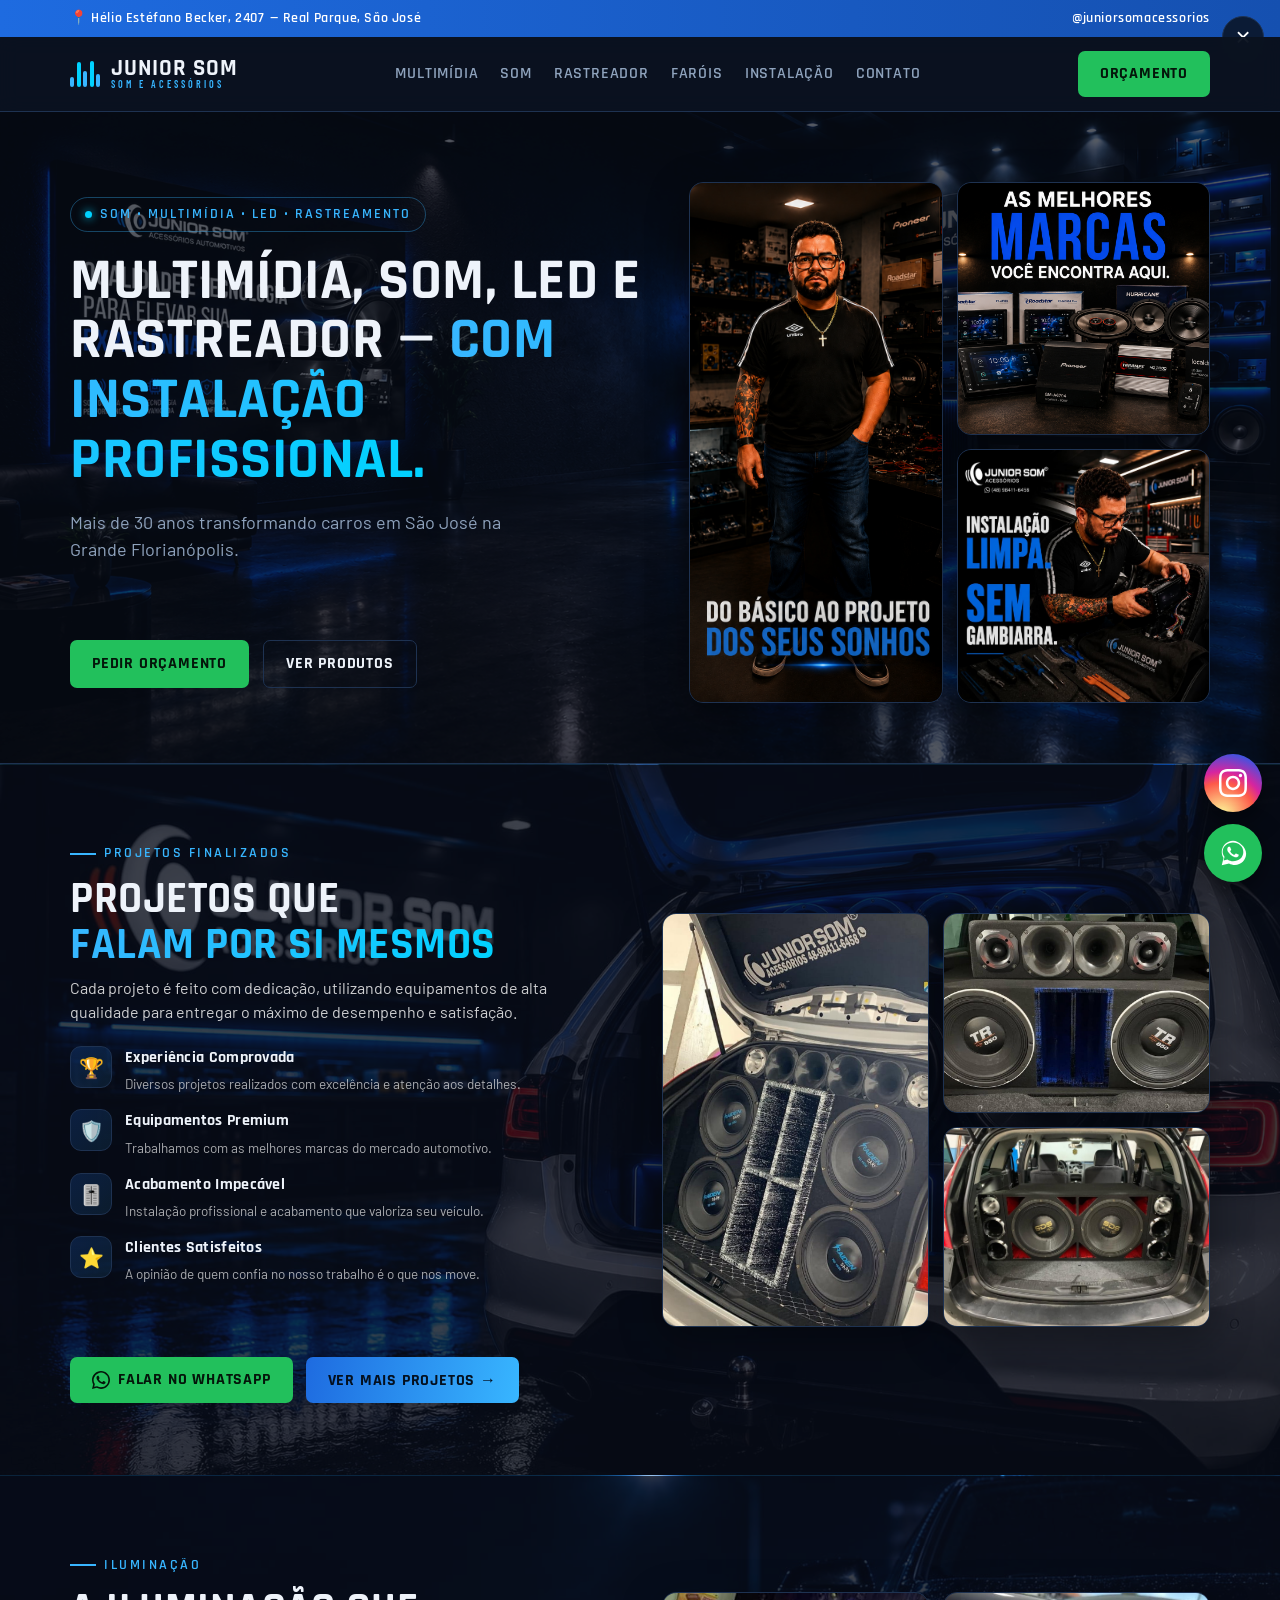
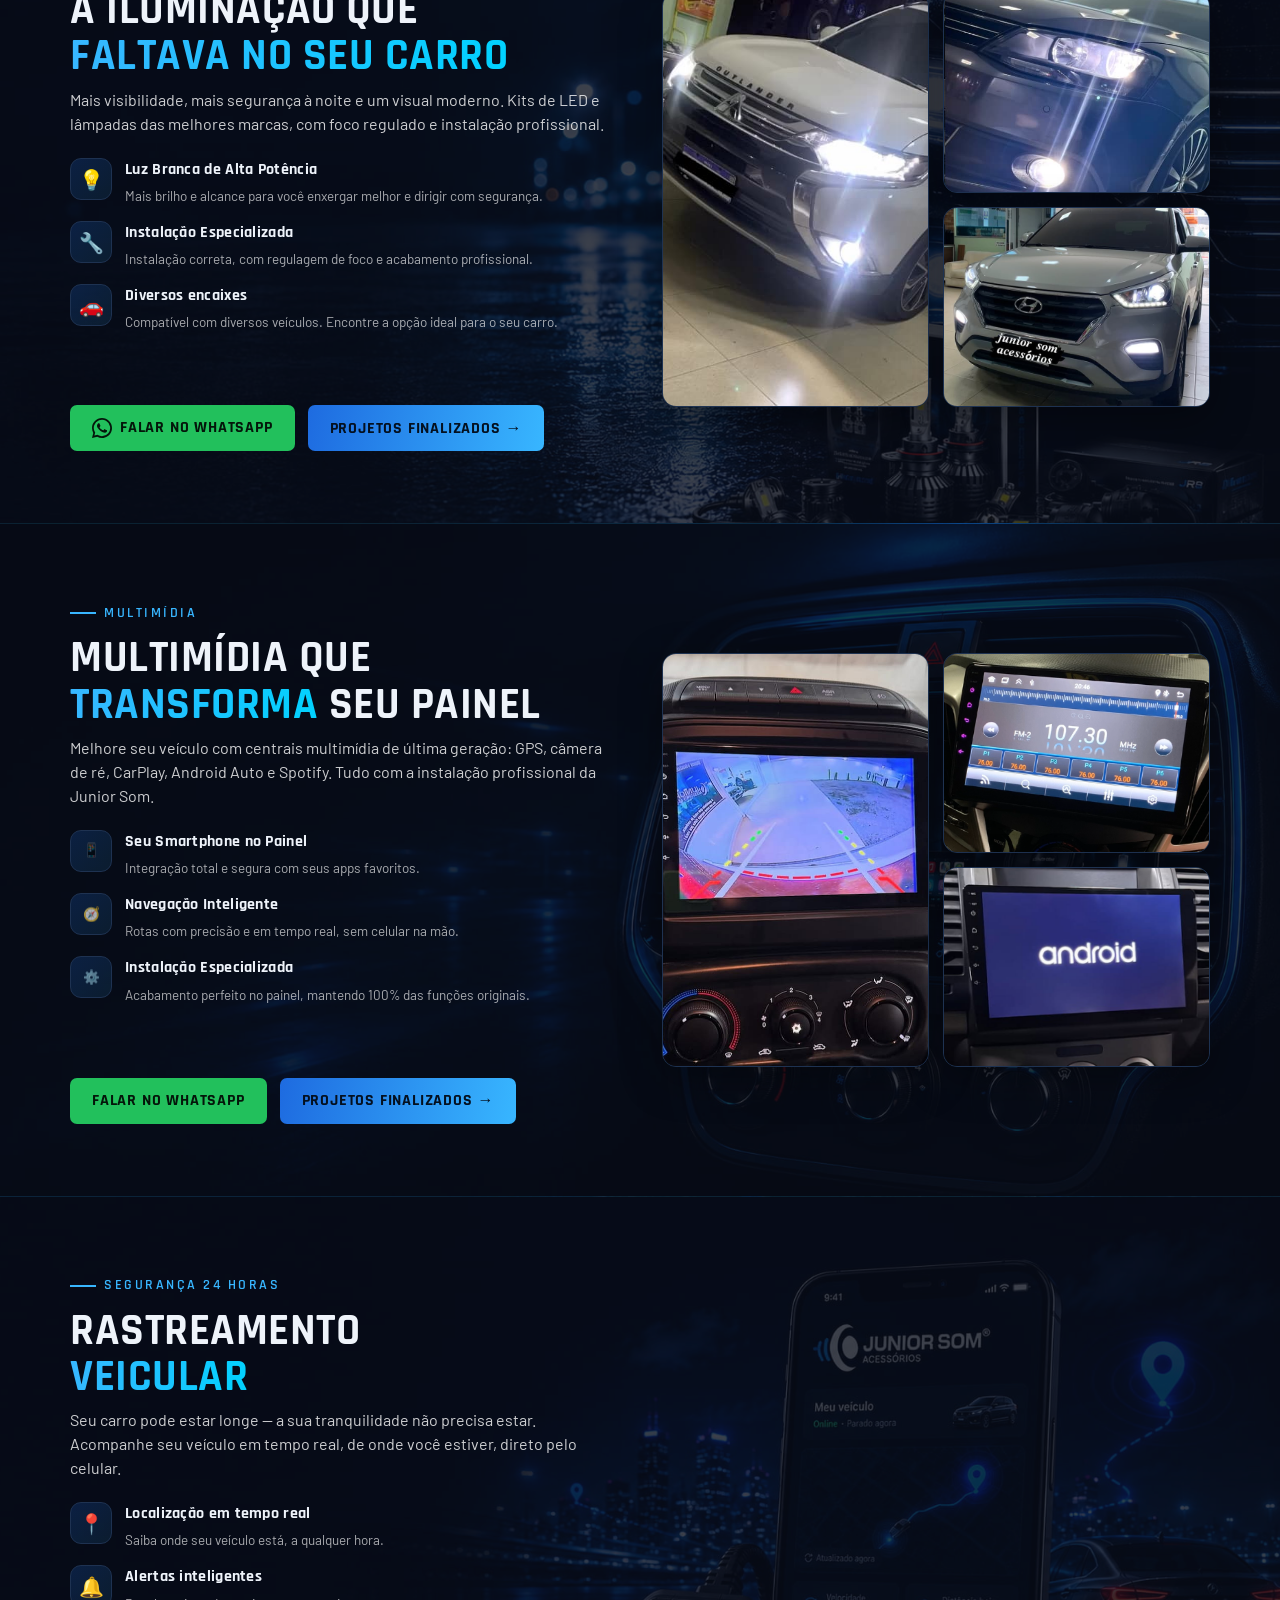
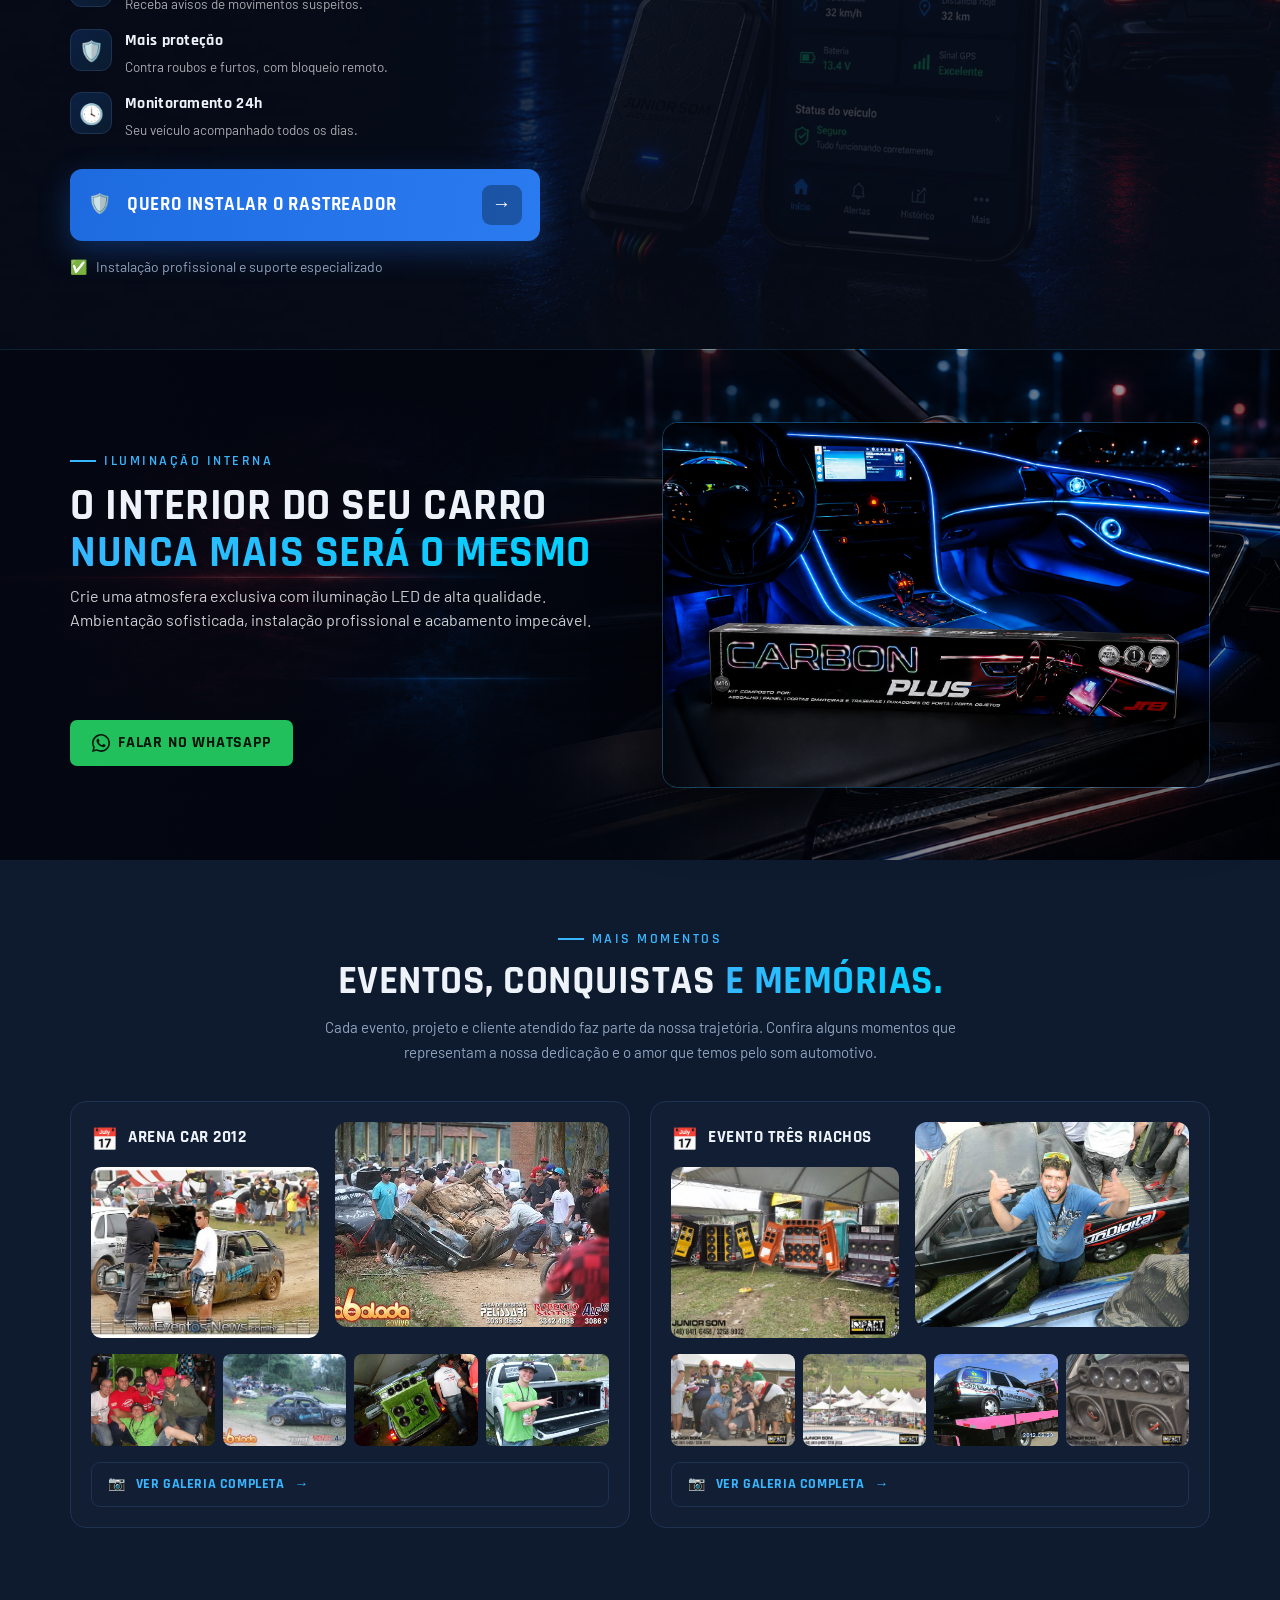
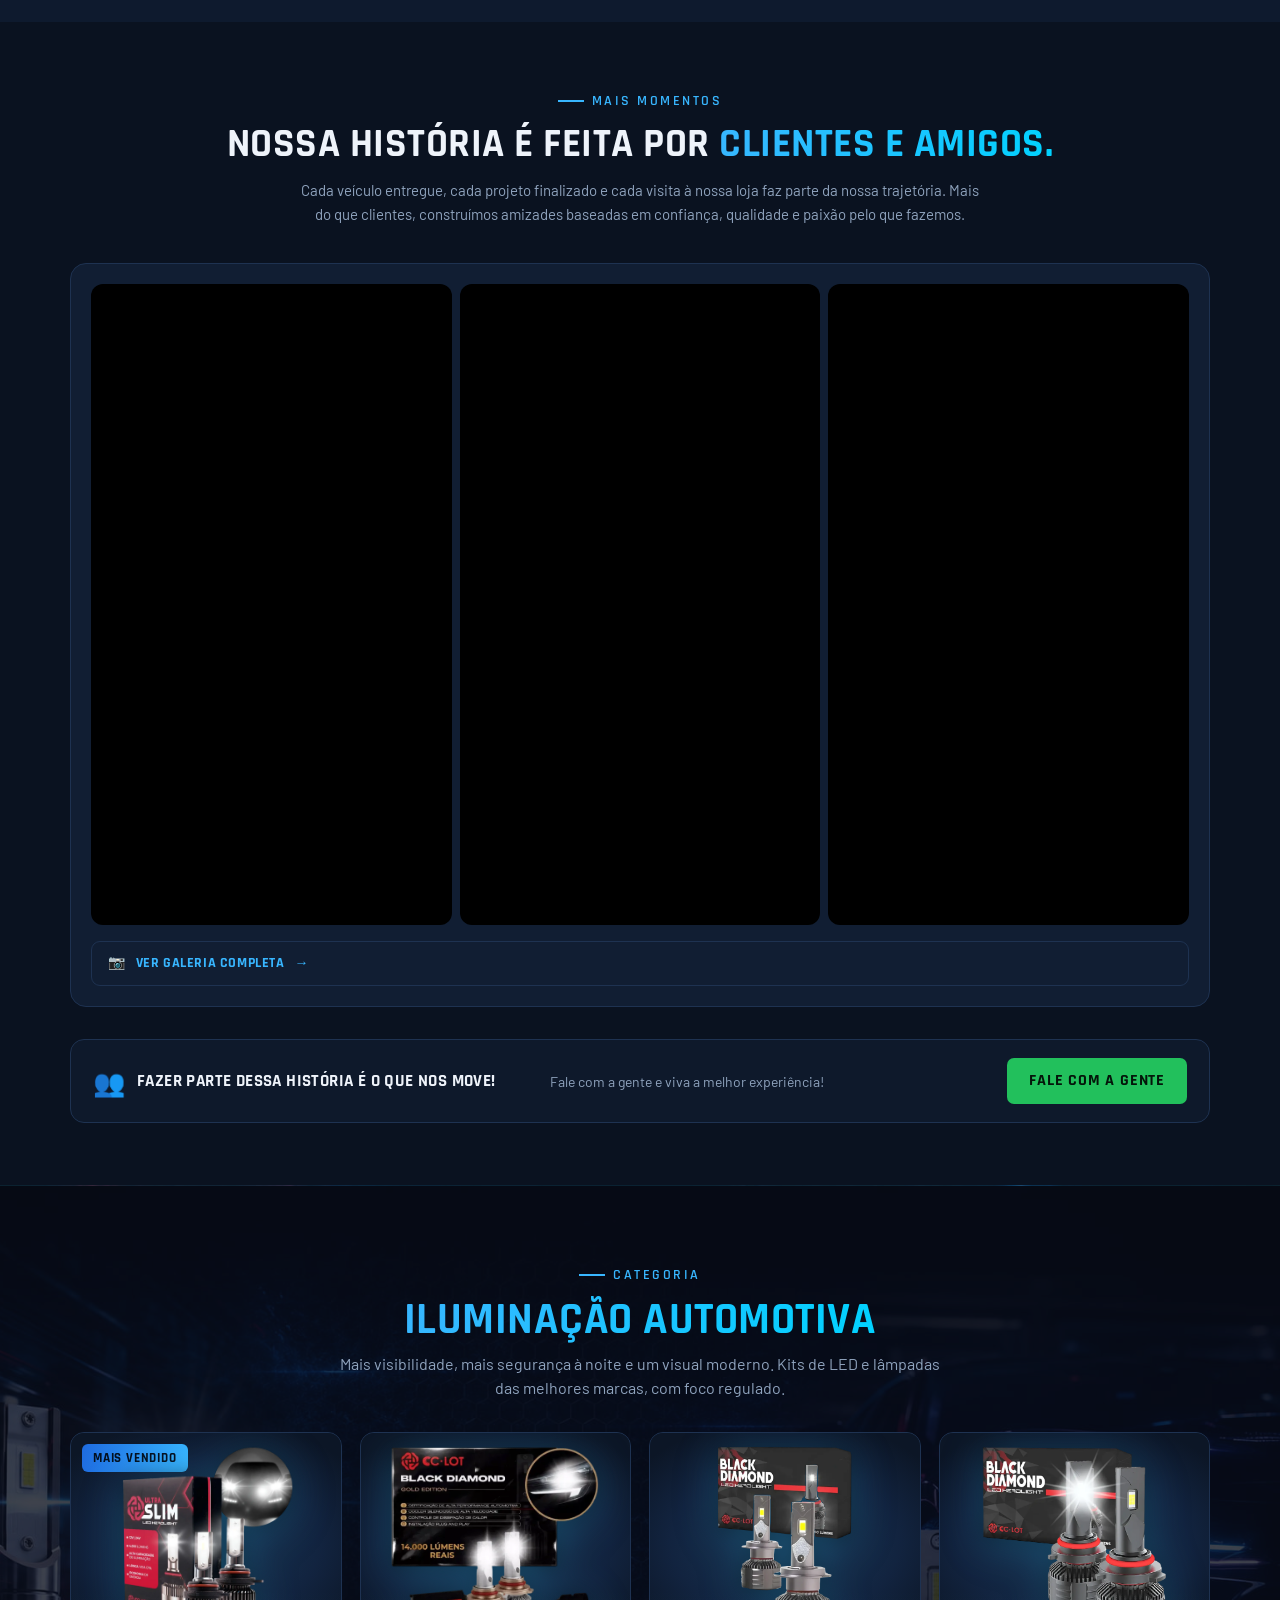
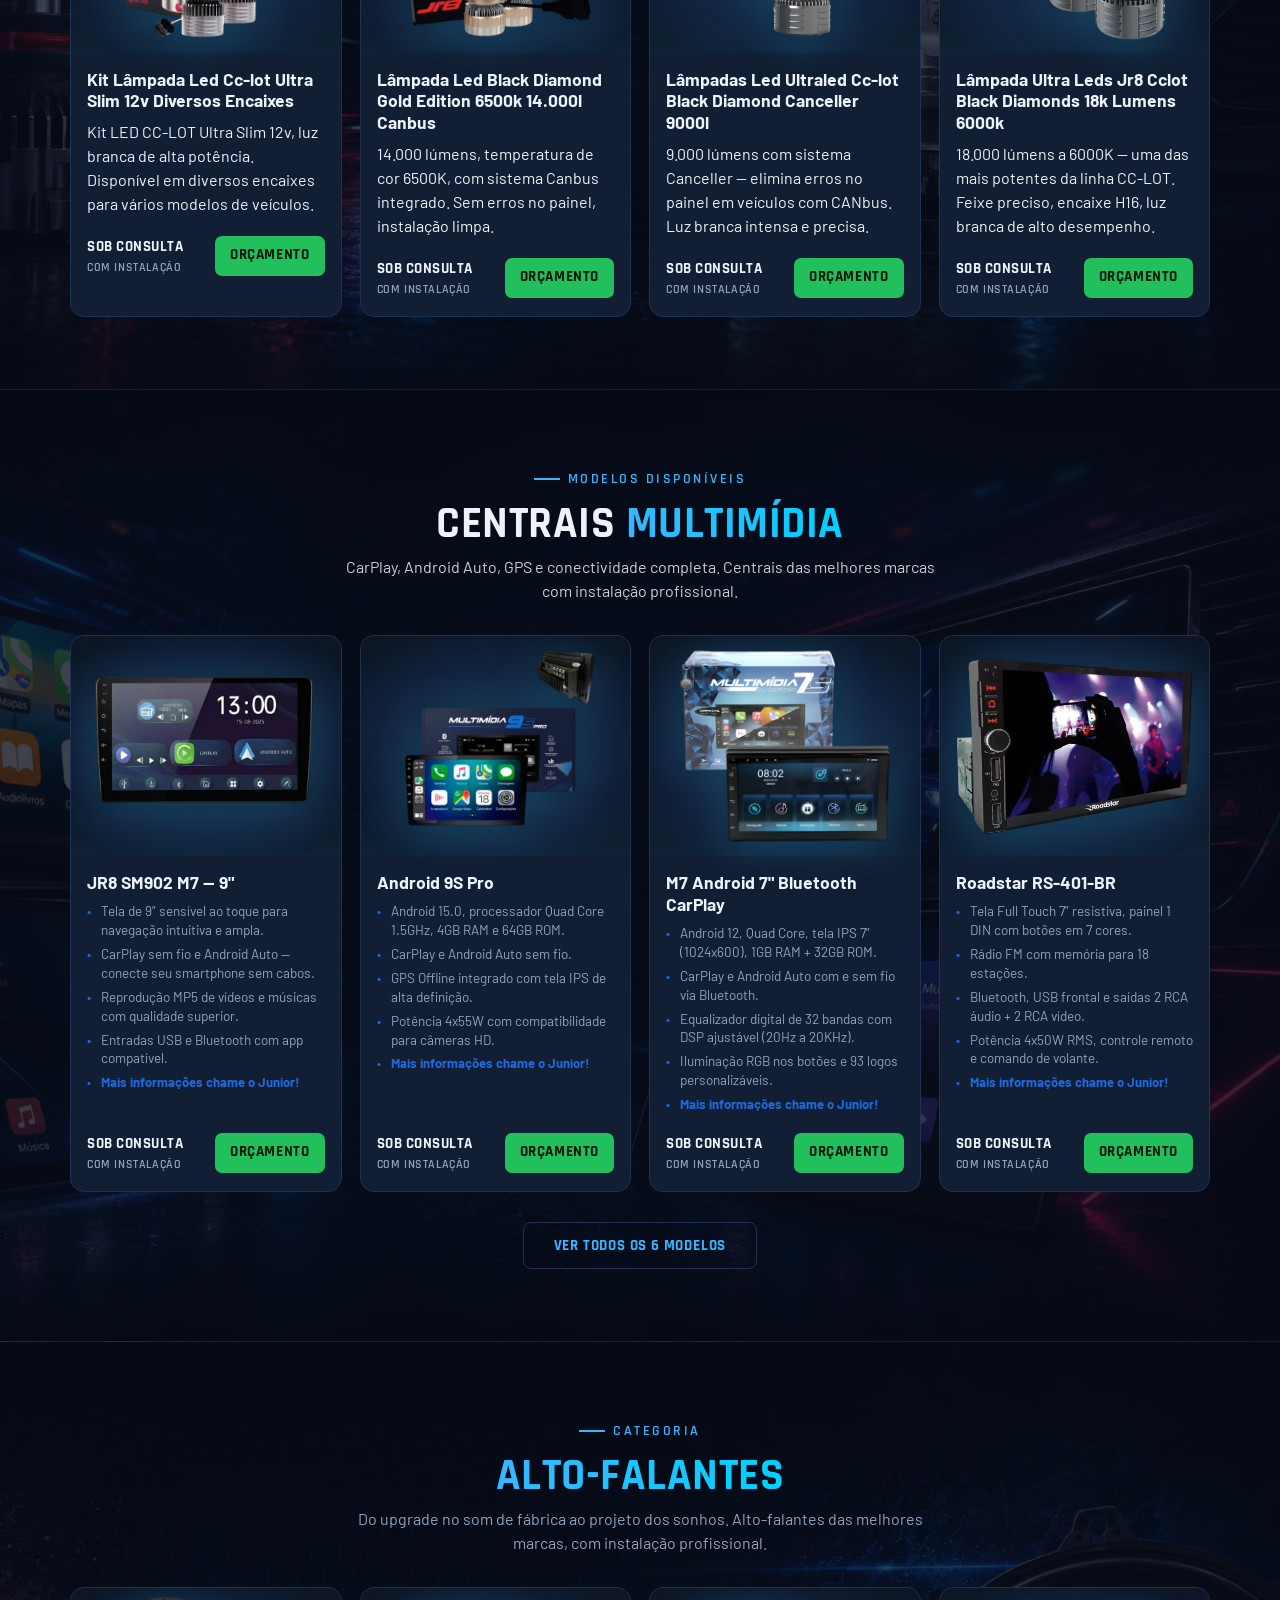
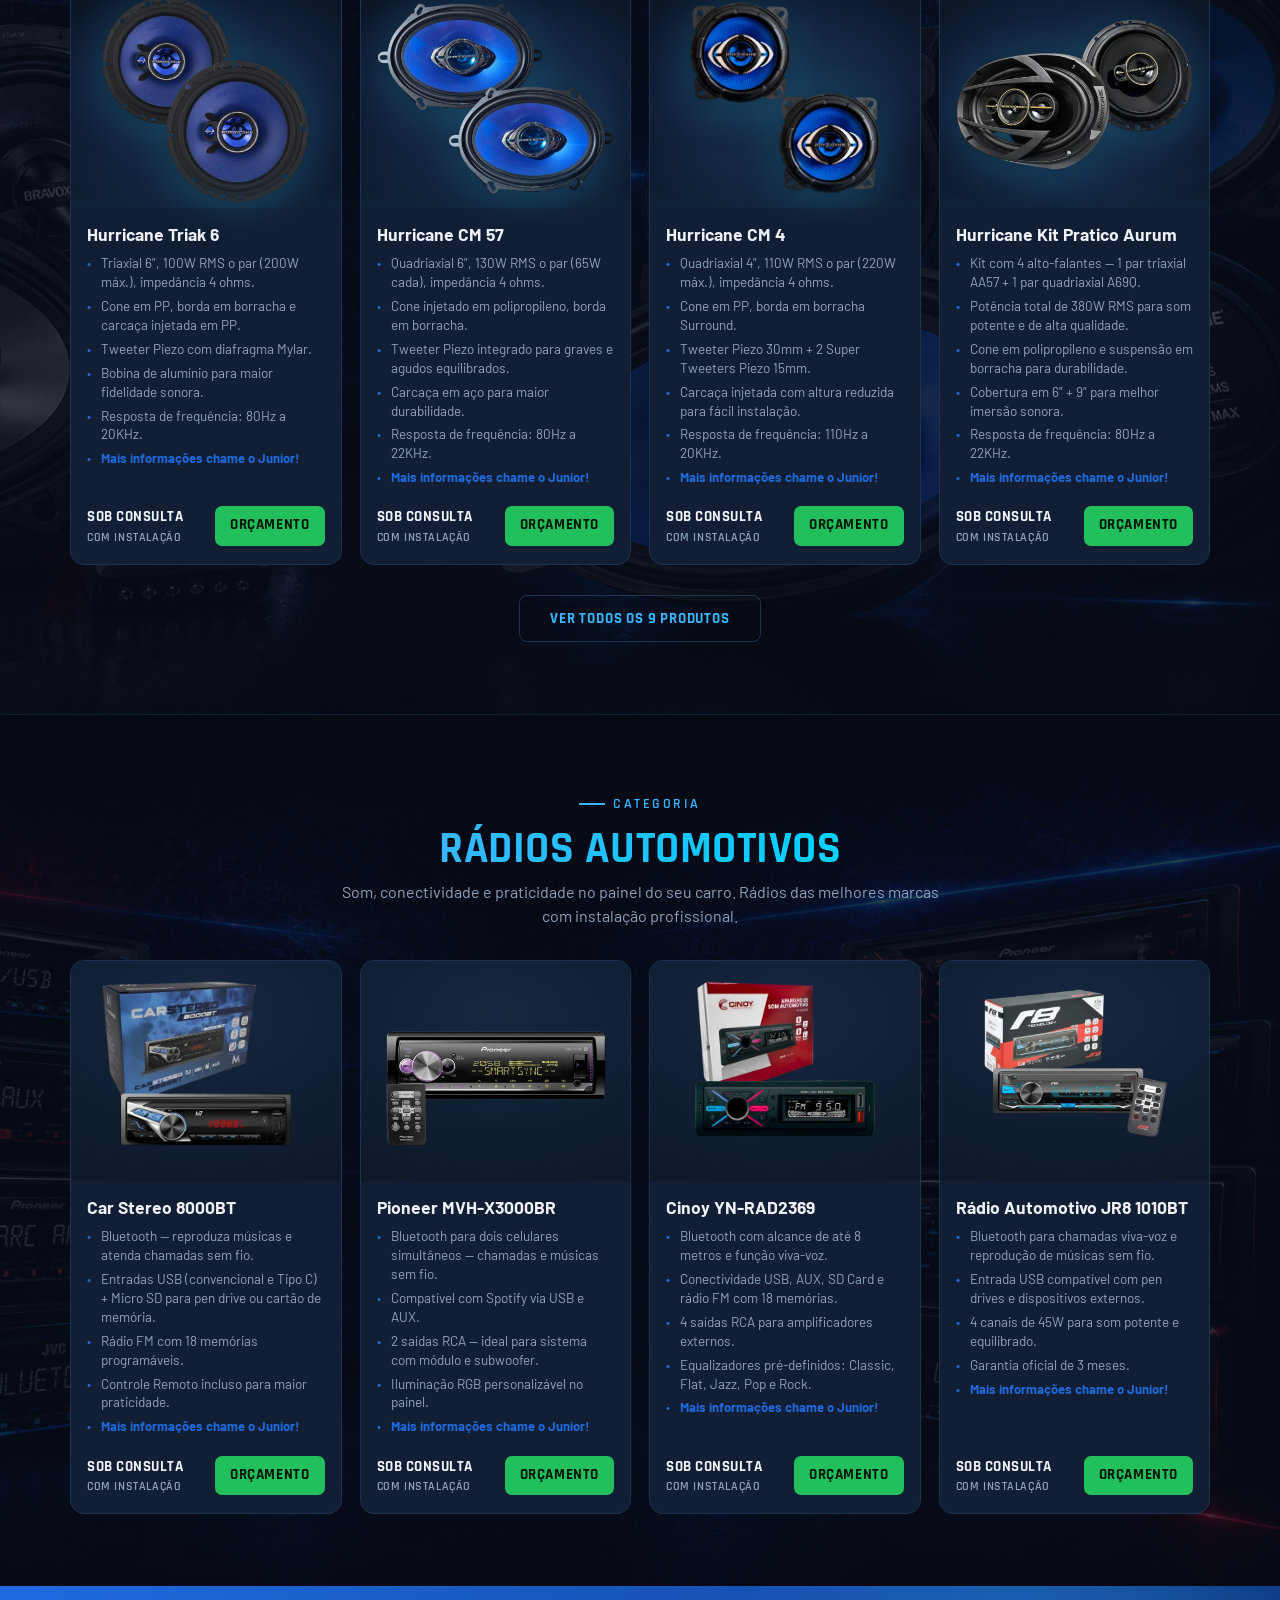
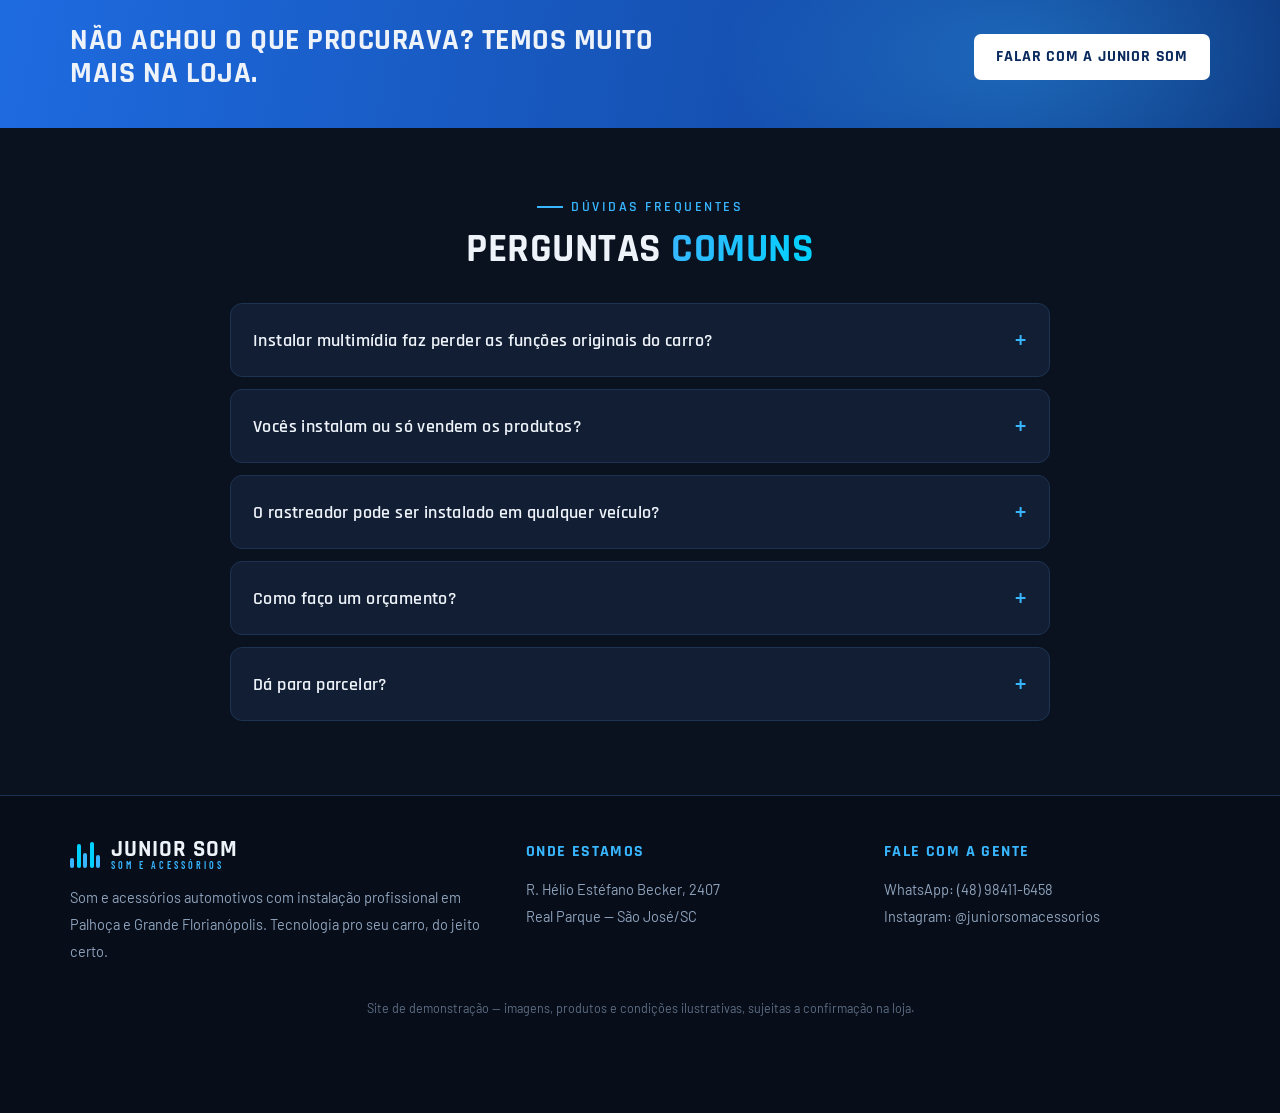
==== commit a342a26a: "Update index.html" ====
--- a/docs/index.html
+++ b/docs/index.html
@@ -447,6 +447,7 @@
         </div>
       </div>
     </div>
+    <div class="mm-more"><button class="btn-vermais ver-toggle" aria-expanded="false">Ver todos os modelos</button></div>
   </div>
 </section>
 
